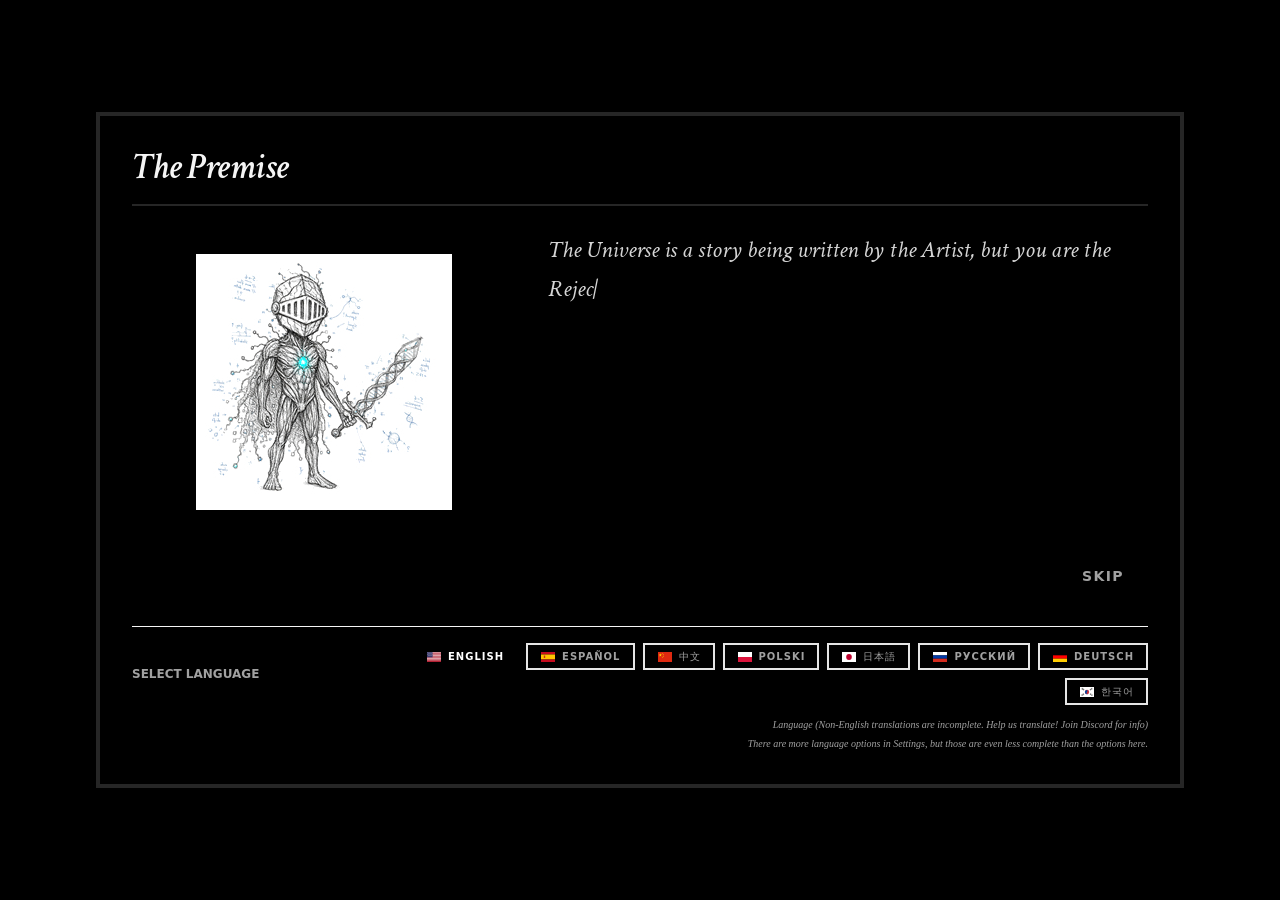
==== index.html @ 0ec8b250 "chore: deploy restored battle label helper in Pokémon bridge" ====
<!doctype html>
<html lang="en">

<head>
  <meta charset="UTF-8" />
  <link rel="icon" type="image/png" href="./favicon.png" />
  <meta name="viewport" content="width=device-width, initial-scale=1.0, maximum-scale=1.0, user-scalable=no" />
  <meta name="format-detection" content="telephone=no, date=no, address=no, email=no">
  <meta name="mobile-web-app-capable" content="yes">
  <meta name="apple-mobile-web-app-capable" content="yes">
  <meta name="apple-mobile-web-app-status-bar-style" content="black-translucent">
  <link rel="preconnect" href="https://fonts.googleapis.com">
  <link rel="preconnect" href="https://fonts.gstatic.com" crossorigin>
  <link
    href="https://fonts.googleapis.com/css2?family=Architects+Daughter&family=Crimson+Text:ital,wght@0,400;0,600;0,700;1,400;1,600;1,700&display=block"
    rel="stylesheet">
  <!-- Google tag (gtag.js) -->
  <script async src="https://www.googletagmanager.com/gtag/js?id=G-H7T7HJ1VSM"></script>
  <script>
    window.dataLayer = window.dataLayer || [];
    function gtag() { dataLayer.push(arguments); }
    gtag('js', new Date());

    gtag('config', 'G-H7T7HJ1VSM');
  </script>
  <script>
    // Temporary local asset fallback: only v6.jpg was present in the saved capture.
    // Capture image load failures, including protagonist paths retained in older saves.
    document.addEventListener('error', function (event) {
      const img = event.target;
      if (!(img instanceof HTMLImageElement)) return;
      const requested = new URL(img.src, document.baseURI);
      if (!/\/assets\/protagonist\/v\d+\.jpg$/.test(requested.pathname)) return;
      if (requested.pathname.endsWith('/v6.jpg')) return;
      img.src = './assets/protagonist/v6.jpg';
    }, true);
  </script>
  <title>Rejected Draft</title>
  <script type="module" crossorigin src="./assets/main-DksMQC7H.js?v=20261016-gallery5"></script>
  <link rel="modulepreload" crossorigin href="./assets/index-BRULzdMO.js">
  <link rel="modulepreload" crossorigin href="./assets/vendor-Bg7E4MMW.js">
  <link rel="modulepreload" crossorigin href="./assets/data-sketches-B3moo1Ps.js">
  <link rel="modulepreload" crossorigin href="./assets/locale-en-DoxHk2Y3.js">
  <link rel="modulepreload" crossorigin href="./assets/data-skill-tree-DvCthzIY.js">
  <link rel="modulepreload" crossorigin href="./assets/game-store-DKXacG7P.js">
  <link rel="stylesheet" crossorigin href="./assets/index-DFVUL5m0.css">
  <link rel="stylesheet" crossorigin href="./assets/vendor-BZV40eAE.css">
  <link rel="stylesheet" crossorigin href="./assets/main-B5VqR7XB.css">
</head>

<body>
  <div id="root"></div>
  <script>
    // Load the Gallery encounter bridge without a duplicate floating panel.
    // Surface initialization failures as accessible text.
    (async () => {

      try {
        const panel = await import('./src/pokeloop/pokemonPanel.js?v=20261016-11');
        panel.mountPokemonPanel();
      } catch (error) {
        console.error('[PokéLoop Pokémon panel] failed to load:', error);
        const detail = document.createElement('p');
        detail.textContent = '포켓몬 패널 실행 오류: ' + (error?.message || String(error));
        detail.style.cssText = 'max-width:300px;overflow-wrap:anywhere;font-size:12px;';
        detail.setAttribute('role', 'alert');
        document.body.append(detail);
      }
    })();
  </script>
</body>

</html>
---- assets/index-DFVUL5m0.css ----
@layer properties{@supports ((-webkit-hyphens:none) and (not (margin-trim:inline))) or ((-moz-orient:inline) and (not (color:rgb(from red r g b)))){*,:before,:after,::backdrop{--tw-translate-x:0;--tw-translate-y:0;--tw-translate-z:0;--tw-scale-x:1;--tw-scale-y:1;--tw-scale-z:1;--tw-rotate-x:initial;--tw-rotate-y:initial;--tw-rotate-z:initial;--tw-skew-x:initial;--tw-skew-y:initial;--tw-space-y-reverse:0;--tw-divide-y-reverse:0;--tw-border-style:solid;--tw-gradient-position:initial;--tw-gradient-from:#0000;--tw-gradient-via:#0000;--tw-gradient-to:#0000;--tw-gradient-stops:initial;--tw-gradient-via-stops:initial;--tw-gradient-from-position:0%;--tw-gradient-via-position:50%;--tw-gradient-to-position:100%;--tw-leading:initial;--tw-font-weight:initial;--tw-tracking:initial;--tw-ordinal:initial;--tw-slashed-zero:initial;--tw-numeric-figure:initial;--tw-numeric-spacing:initial;--tw-numeric-fraction:initial;--tw-shadow:0 0 #0000;--tw-shadow-color:initial;--tw-shadow-alpha:100%;--tw-inset-shadow:0 0 #0000;--tw-inset-shadow-color:initial;--tw-inset-shadow-alpha:100%;--tw-ring-color:initial;--tw-ring-shadow:0 0 #0000;--tw-inset-ring-color:initial;--tw-inset-ring-shadow:0 0 #0000;--tw-ring-inset:initial;--tw-ring-offset-width:0px;--tw-ring-offset-color:#fff;--tw-ring-offset-shadow:0 0 #0000;--tw-outline-style:solid;--tw-blur:initial;--tw-brightness:initial;--tw-contrast:initial;--tw-grayscale:initial;--tw-hue-rotate:initial;--tw-invert:initial;--tw-opacity:initial;--tw-saturate:initial;--tw-sepia:initial;--tw-drop-shadow:initial;--tw-drop-shadow-color:initial;--tw-drop-shadow-alpha:100%;--tw-drop-shadow-size:initial;--tw-backdrop-blur:initial;--tw-backdrop-brightness:initial;--tw-backdrop-contrast:initial;--tw-backdrop-grayscale:initial;--tw-backdrop-hue-rotate:initial;--tw-backdrop-invert:initial;--tw-backdrop-opacity:initial;--tw-backdrop-saturate:initial;--tw-backdrop-sepia:initial;--tw-duration:initial;--tw-ease:initial}}}@layer theme{:root,:host{--font-sans:ui-sans-serif,system-ui,sans-serif,"Apple Color Emoji","Segoe UI Emoji","Segoe UI Symbol","Noto Color Emoji";--font-serif:ui-serif,Georgia,Cambria,"Times New Roman",Times,serif;--font-mono:ui-monospace,SFMono-Regular,Menlo,Monaco,Consolas,"Liberation Mono","Courier New",monospace;--color-red-50:oklch(97.1% .013 17.38);--color-red-100:oklch(93.6% .032 17.717);--color-red-200:oklch(88.5% .062 18.334);--color-red-300:oklch(80.8% .114 19.571);--color-red-400:oklch(70.4% .191 22.216);--color-red-500:oklch(63.7% .237 25.331);--color-red-600:oklch(57.7% .245 27.325);--color-red-700:oklch(50.5% .213 27.518);--color-red-800:oklch(44.4% .177 26.899);--color-red-900:oklch(39.6% .141 25.723);--color-red-950:oklch(25.8% .092 26.042);--color-orange-50:oklch(98% .016 73.684);--color-orange-100:oklch(95.4% .038 75.164);--color-orange-200:oklch(90.1% .076 70.697);--color-orange-300:oklch(83.7% .128 66.29);--color-orange-400:oklch(75% .183 55.934);--color-orange-500:oklch(70.5% .213 47.604);--color-orange-600:oklch(64.6% .222 41.116);--color-orange-700:oklch(55.3% .195 38.402);--color-orange-800:oklch(47% .157 37.304);--color-orange-900:oklch(40.8% .123 38.172);--color-orange-950:oklch(26.6% .079 36.259);--color-amber-50:oklch(98.7% .022 95.277);--color-amber-100:oklch(96.2% .059 95.617);--color-amber-200:oklch(92.4% .12 95.746);--color-amber-300:oklch(87.9% .169 91.605);--color-amber-400:oklch(82.8% .189 84.429);--color-amber-500:oklch(76.9% .188 70.08);--color-amber-600:oklch(66.6% .179 58.318);--color-amber-700:oklch(55.5% .163 48.998);--color-amber-800:oklch(47.3% .137 46.201);--color-amber-900:oklch(41.4% .112 45.904);--color-amber-950:oklch(27.9% .077 45.635);--color-yellow-50:oklch(98.7% .026 102.212);--color-yellow-100:oklch(97.3% .071 103.193);--color-yellow-200:oklch(94.5% .129 101.54);--color-yellow-300:oklch(90.5% .182 98.111);--color-yellow-400:oklch(85.2% .199 91.936);--color-yellow-500:oklch(79.5% .184 86.047);--color-yellow-600:oklch(68.1% .162 75.834);--color-yellow-700:oklch(55.4% .135 66.442);--color-yellow-800:oklch(47.6% .114 61.907);--color-yellow-900:oklch(42.1% .095 57.708);--color-yellow-950:oklch(28.6% .066 53.813);--color-lime-100:oklch(96.7% .067 122.328);--color-lime-200:oklch(93.8% .127 124.321);--color-lime-300:oklch(89.7% .196 126.665);--color-lime-400:oklch(84.1% .238 128.85);--color-lime-600:oklch(64.8% .2 131.684);--color-lime-700:oklch(53.2% .157 131.589);--color-lime-800:oklch(45.3% .124 130.933);--color-lime-900:oklch(40.5% .101 131.063);--color-lime-950:oklch(27.4% .072 132.109);--color-green-50:oklch(98.2% .018 155.826);--color-green-100:oklch(96.2% .044 156.743);--color-green-200:oklch(92.5% .084 155.995);--color-green-300:oklch(87.1% .15 154.449);--color-green-400:oklch(79.2% .209 151.711);--color-green-500:oklch(72.3% .219 149.579);--color-green-600:oklch(62.7% .194 149.214);--color-green-700:oklch(52.7% .154 150.069);--color-green-800:oklch(44.8% .119 151.328);--color-green-900:oklch(39.3% .095 152.535);--color-green-950:oklch(26.6% .065 152.934);--color-emerald-50:oklch(97.9% .021 166.113);--color-emerald-100:oklch(95% .052 163.051);--color-emerald-200:oklch(90.5% .093 164.15);--color-emerald-300:oklch(84.5% .143 164.978);--color-emerald-400:oklch(76.5% .177 163.223);--color-emerald-500:oklch(69.6% .17 162.48);--color-emerald-600:oklch(59.6% .145 163.225);--color-emerald-700:oklch(50.8% .118 165.612);--color-emerald-800:oklch(43.2% .095 166.913);--color-emerald-900:oklch(37.8% .077 168.94);--color-emerald-950:oklch(26.2% .051 172.552);--color-teal-50:oklch(98.4% .014 180.72);--color-teal-100:oklch(95.3% .051 180.801);--color-teal-200:oklch(91% .096 180.426);--color-teal-300:oklch(85.5% .138 181.071);--color-teal-400:oklch(77.7% .152 181.912);--color-teal-500:oklch(70.4% .14 182.503);--color-teal-600:oklch(60% .118 184.704);--color-teal-700:oklch(51.1% .096 186.391);--color-teal-800:oklch(43.7% .078 188.216);--color-teal-900:oklch(38.6% .063 188.416);--color-teal-950:oklch(27.7% .046 192.524);--color-cyan-50:oklch(98.4% .019 200.873);--color-cyan-100:oklch(95.6% .045 203.388);--color-cyan-200:oklch(91.7% .08 205.041);--color-cyan-300:oklch(86.5% .127 207.078);--color-cyan-400:oklch(78.9% .154 211.53);--color-cyan-500:oklch(71.5% .143 215.221);--color-cyan-600:oklch(60.9% .126 221.723);--color-cyan-700:oklch(52% .105 223.128);--color-cyan-800:oklch(45% .085 224.283);--color-cyan-900:oklch(39.8% .07 227.392);--color-cyan-950:oklch(30.2% .056 229.695);--color-sky-50:oklch(97.7% .013 236.62);--color-sky-100:oklch(95.1% .026 236.824);--color-sky-200:oklch(90.1% .058 230.902);--color-sky-300:oklch(82.8% .111 230.318);--color-sky-400:oklch(74.6% .16 232.661);--color-sky-500:oklch(68.5% .169 237.323);--color-sky-600:oklch(58.8% .158 241.966);--color-sky-700:oklch(50% .134 242.749);--color-sky-800:oklch(44.3% .11 240.79);--color-sky-900:oklch(39.1% .09 240.876);--color-sky-950:oklch(29.3% .066 243.157);--color-blue-50:oklch(97% .014 254.604);--color-blue-100:oklch(93.2% .032 255.585);--color-blue-200:oklch(88.2% .059 254.128);--color-blue-300:oklch(80.9% .105 251.813);--color-blue-400:oklch(70.7% .165 254.624);--color-blue-500:oklch(62.3% .214 259.815);--color-blue-600:oklch(54.6% .245 262.881);--color-blue-700:oklch(48.8% .243 264.376);--color-blue-800:oklch(42.4% .199 265.638);--color-blue-900:oklch(37.9% .146 265.522);--color-blue-950:oklch(28.2% .091 267.935);--color-indigo-50:oklch(96.2% .018 272.314);--color-indigo-100:oklch(93% .034 272.788);--color-indigo-200:oklch(87% .065 274.039);--color-indigo-300:oklch(78.5% .115 274.713);--color-indigo-400:oklch(67.3% .182 276.935);--color-indigo-500:oklch(58.5% .233 277.117);--color-indigo-600:oklch(51.1% .262 276.966);--color-indigo-700:oklch(45.7% .24 277.023);--color-indigo-800:oklch(39.8% .195 277.366);--color-indigo-900:oklch(35.9% .144 278.697);--color-indigo-950:oklch(25.7% .09 281.288);--color-violet-50:oklch(96.9% .016 293.756);--color-violet-100:oklch(94.3% .029 294.588);--color-violet-200:oklch(89.4% .057 293.283);--color-violet-300:oklch(81.1% .111 293.571);--color-violet-400:oklch(70.2% .183 293.541);--color-violet-500:oklch(60.6% .25 292.717);--color-violet-600:oklch(54.1% .281 293.009);--color-violet-700:oklch(49.1% .27 292.581);--color-violet-800:oklch(43.2% .232 292.759);--color-violet-900:oklch(38% .189 293.745);--color-violet-950:oklch(28.3% .141 291.089);--color-purple-50:oklch(97.7% .014 308.299);--color-purple-100:oklch(94.6% .033 307.174);--color-purple-200:oklch(90.2% .063 306.703);--color-purple-300:oklch(82.7% .119 306.383);--color-purple-400:oklch(71.4% .203 305.504);--color-purple-500:oklch(62.7% .265 303.9);--color-purple-600:oklch(55.8% .288 302.321);--color-purple-700:oklch(49.6% .265 301.924);--color-purple-800:oklch(43.8% .218 303.724);--color-purple-900:oklch(38.1% .176 304.987);--color-purple-950:oklch(29.1% .149 302.717);--color-fuchsia-50:oklch(97.7% .017 320.058);--color-fuchsia-100:oklch(95.2% .037 318.852);--color-fuchsia-200:oklch(90.3% .076 319.62);--color-fuchsia-300:oklch(83.3% .145 321.434);--color-fuchsia-400:oklch(74% .238 322.16);--color-fuchsia-500:oklch(66.7% .295 322.15);--color-fuchsia-600:oklch(59.1% .293 322.896);--color-fuchsia-700:oklch(51.8% .253 323.949);--color-fuchsia-800:oklch(45.2% .211 324.591);--color-fuchsia-900:oklch(40.1% .17 325.612);--color-fuchsia-950:oklch(29.3% .136 325.661);--color-pink-50:oklch(97.1% .014 343.198);--color-pink-100:oklch(94.8% .028 342.258);--color-pink-300:oklch(82.3% .12 346.018);--color-pink-400:oklch(71.8% .202 349.761);--color-pink-500:oklch(65.6% .241 354.308);--color-pink-600:oklch(59.2% .249 .584);--color-pink-700:oklch(52.5% .223 3.958);--color-pink-800:oklch(45.9% .187 3.815);--color-pink-900:oklch(40.8% .153 2.432);--color-rose-50:oklch(96.9% .015 12.422);--color-rose-100:oklch(94.1% .03 12.58);--color-rose-200:oklch(89.2% .058 10.001);--color-rose-300:oklch(81% .117 11.638);--color-rose-400:oklch(71.2% .194 13.428);--color-rose-500:oklch(64.5% .246 16.439);--color-rose-600:oklch(58.6% .253 17.585);--color-rose-700:oklch(51.4% .222 16.935);--color-rose-800:oklch(45.5% .188 13.697);--color-rose-900:oklch(41% .159 10.272);--color-rose-950:oklch(27.1% .105 12.094);--color-slate-100:oklch(96.8% .007 247.896);--color-slate-200:oklch(92.9% .013 255.508);--color-slate-400:oklch(70.4% .04 256.788);--color-slate-500:oklch(55.4% .046 257.417);--color-slate-600:oklch(44.6% .043 257.281);--color-slate-700:oklch(37.2% .044 257.287);--color-slate-800:oklch(27.9% .041 260.031);--color-slate-900:oklch(20.8% .042 265.755);--color-slate-950:oklch(12.9% .042 264.695);--color-gray-100:oklch(96.7% .003 264.542);--color-gray-300:oklch(87.2% .01 258.338);--color-gray-800:oklch(27.8% .033 256.848);--color-zinc-400:oklch(70.5% .015 286.067);--color-zinc-500:oklch(55.2% .016 285.938);--color-zinc-600:oklch(44.2% .017 285.786);--color-neutral-50:oklch(98.5% 0 0);--color-neutral-100:oklch(97% 0 0);--color-neutral-200:oklch(92.2% 0 0);--color-neutral-300:oklch(87% 0 0);--color-neutral-400:oklch(70.8% 0 0);--color-neutral-500:oklch(55.6% 0 0);--color-neutral-600:oklch(43.9% 0 0);--color-neutral-700:oklch(37.1% 0 0);--color-neutral-800:oklch(26.9% 0 0);--color-neutral-900:oklch(20.5% 0 0);--color-neutral-950:oklch(14.5% 0 0);--color-stone-50:oklch(98.5% .001 106.423);--color-stone-300:oklch(86.9% .005 56.366);--color-stone-400:oklch(70.9% .01 56.259);--color-stone-500:oklch(55.3% .013 58.071);--color-stone-600:oklch(44.4% .011 73.639);--color-stone-800:oklch(26.8% .007 34.298);--color-black:#000;--color-white:#fff;--spacing:.25rem;--container-xs:20rem;--container-sm:24rem;--container-md:28rem;--container-lg:32rem;--container-xl:36rem;--container-2xl:42rem;--container-3xl:48rem;--container-4xl:56rem;--container-5xl:64rem;--container-6xl:72rem;--container-7xl:80rem;--text-xs:.75rem;--text-xs--line-height:calc(1/.75);--text-sm:.875rem;--text-sm--line-height:calc(1.25/.875);--text-base:1rem;--text-base--line-height: 1.5 ;--text-lg:1.125rem;--text-lg--line-height:calc(1.75/1.125);--text-xl:1.25rem;--text-xl--line-height:calc(1.75/1.25);--text-2xl:1.5rem;--text-2xl--line-height:calc(2/1.5);--text-3xl:1.875rem;--text-3xl--line-height: 1.2 ;--text-4xl:2.25rem;--text-4xl--line-height:calc(2.5/2.25);--text-5xl:3rem;--text-5xl--line-height:1;--text-6xl:3.75rem;--text-6xl--line-height:1;--text-7xl:4.5rem;--text-7xl--line-height:1;--text-8xl:6rem;--text-8xl--line-height:1;--font-weight-light:300;--font-weight-normal:400;--font-weight-medium:500;--font-weight-semibold:600;--font-weight-bold:700;--font-weight-extrabold:800;--font-weight-black:900;--tracking-tighter:-.05em;--tracking-tight:-.025em;--tracking-normal:0em;--tracking-wide:.025em;--tracking-wider:.05em;--tracking-widest:.1em;--leading-tight:1.25;--leading-snug:1.375;--leading-relaxed:1.625;--leading-loose:2;--radius-sm:.25rem;--radius-md:.375rem;--radius-lg:.5rem;--radius-xl:.75rem;--radius-2xl:1rem;--drop-shadow-sm:0 1px 2px #00000026;--ease-out:cubic-bezier(0,0,.2,1);--ease-in-out:cubic-bezier(.4,0,.2,1);--animate-ping:ping 1s cubic-bezier(0,0,.2,1)infinite;--animate-pulse:pulse 2s cubic-bezier(.4,0,.6,1)infinite;--animate-bounce:bounce 1s infinite;--blur-sm:8px;--blur-md:12px;--blur-xl:24px;--default-transition-duration:.15s;--default-transition-timing-function:cubic-bezier(.4,0,.2,1);--default-font-family:var(--font-sans);--default-mono-font-family:var(--font-mono)}}@layer base{*,:after,:before,::backdrop{box-sizing:border-box;border:0 solid;margin:0;padding:0}::file-selector-button{box-sizing:border-box;border:0 solid;margin:0;padding:0}html,:host{-webkit-text-size-adjust:100%;-moz-tab-size:4;-o-tab-size:4;tab-size:4;line-height:1.5;font-family:var(--default-font-family,ui-sans-serif,system-ui,sans-serif,"Apple Color Emoji","Segoe UI Emoji","Segoe UI Symbol","Noto Color Emoji");font-feature-settings:var(--default-font-feature-settings,normal);font-variation-settings:var(--default-font-variation-settings,normal);-webkit-tap-highlight-color:transparent}hr{height:0;color:inherit;border-top-width:1px}abbr:where([title]){-webkit-text-decoration:underline dotted;text-decoration:underline dotted}h1,h2,h3,h4,h5,h6{font-size:inherit;font-weight:inherit}a{color:inherit;-webkit-text-decoration:inherit;text-decoration:inherit}b,strong{font-weight:bolder}code,kbd,samp,pre{font-family:var(--default-mono-font-family,ui-monospace,SFMono-Regular,Menlo,Monaco,Consolas,"Liberation Mono","Courier New",monospace);font-feature-settings:var(--default-mono-font-feature-settings,normal);font-variation-settings:var(--default-mono-font-variation-settings,normal);font-size:1em}small{font-size:80%}sub,sup{vertical-align:baseline;font-size:75%;line-height:0;position:relative}sub{bottom:-.25em}sup{top:-.5em}table{text-indent:0;border-color:inherit;border-collapse:collapse}:-moz-focusring{outline:auto}progress{vertical-align:baseline}summary{display:list-item}ol,ul,menu{list-style:none}img,svg,video,canvas,audio,iframe,embed,object{vertical-align:middle;display:block}img,video{max-width:100%;height:auto}button,input,select,optgroup,textarea{font:inherit;font-feature-settings:inherit;font-variation-settings:inherit;letter-spacing:inherit;color:inherit;opacity:1;background-color:#0000;border-radius:0}::file-selector-button{font:inherit;font-feature-settings:inherit;font-variation-settings:inherit;letter-spacing:inherit;color:inherit;opacity:1;background-color:#0000;border-radius:0}:where(select:is([multiple],[size])) optgroup{font-weight:bolder}:where(select:is([multiple],[size])) optgroup option{padding-inline-start:20px}::file-selector-button{margin-inline-end:4px}::-moz-placeholder{opacity:1}::placeholder{opacity:1}@supports (not (-webkit-appearance:-apple-pay-button)) or (contain-intrinsic-size:1px){::-moz-placeholder{color:currentColor}::placeholder{color:currentColor}@supports (color:color-mix(in lab,red,red)){::-moz-placeholder{color:color-mix(in oklab,currentcolor 50%,transparent)}::placeholder{color:color-mix(in oklab,currentcolor 50%,transparent)}}}textarea{resize:vertical}::-webkit-search-decoration{-webkit-appearance:none}::-webkit-date-and-time-value{min-height:1lh;text-align:inherit}::-webkit-datetime-edit{display:inline-flex}::-webkit-datetime-edit-fields-wrapper{padding:0}::-webkit-datetime-edit{padding-block:0}::-webkit-datetime-edit-year-field{padding-block:0}::-webkit-datetime-edit-month-field{padding-block:0}::-webkit-datetime-edit-day-field{padding-block:0}::-webkit-datetime-edit-hour-field{padding-block:0}::-webkit-datetime-edit-minute-field{padding-block:0}::-webkit-datetime-edit-second-field{padding-block:0}::-webkit-datetime-edit-millisecond-field{padding-block:0}::-webkit-datetime-edit-meridiem-field{padding-block:0}::-webkit-calendar-picker-indicator{line-height:1}:-moz-ui-invalid{box-shadow:none}button,input:where([type=button],[type=reset],[type=submit]){-webkit-appearance:button;-moz-appearance:button;appearance:button}::file-selector-button{-webkit-appearance:button;-moz-appearance:button;appearance:button}::-webkit-inner-spin-button{height:auto}::-webkit-outer-spin-button{height:auto}[hidden]:where(:not([hidden=until-found])){display:none!important}}@layer components;@layer utilities{.pointer-events-auto{pointer-events:auto}.pointer-events-none{pointer-events:none}.collapse{visibility:collapse}.invisible{visibility:hidden}.visible{visibility:visible}.sr-only{clip-path:inset(50%);white-space:nowrap;border-width:0;width:1px;height:1px;margin:-1px;padding:0;position:absolute;overflow:hidden}.\!absolute{position:absolute!important}.absolute{position:absolute}.fixed{position:fixed}.relative{position:relative}.static{position:static}.sticky{position:sticky}.-inset-1{inset:calc(var(--spacing)*-1)}.inset-0{inset:calc(var(--spacing)*0)}.inset-2{inset:calc(var(--spacing)*2)}.inset-\[3px\]{inset:3px}.inset-\[7px\]{inset:7px}.inset-\[8\%\]{inset:8%}.inset-x-0{inset-inline:calc(var(--spacing)*0)}.inset-x-\[9\%\]{inset-inline:9%}.inset-y-0{inset-block:calc(var(--spacing)*0)}.\!top-2{top:calc(var(--spacing)*2)!important}.-top-1{top:calc(var(--spacing)*-1)}.-top-2{top:calc(var(--spacing)*-2)}.-top-3{top:calc(var(--spacing)*-3)}.-top-4{top:calc(var(--spacing)*-4)}.-top-5{top:calc(var(--spacing)*-5)}.-top-20{top:calc(var(--spacing)*-20)}.-top-\[10px\]{top:-10px}.top-0{top:calc(var(--spacing)*0)}.top-1{top:calc(var(--spacing)*1)}.top-1\.5{top:calc(var(--spacing)*1.5)}.top-1\/2{top:50%}.top-2{top:calc(var(--spacing)*2)}.top-3{top:calc(var(--spacing)*3)}.top-4{top:calc(var(--spacing)*4)}.top-8{top:calc(var(--spacing)*8)}.top-16{top:calc(var(--spacing)*16)}.top-20{top:calc(var(--spacing)*20)}.top-24{top:calc(var(--spacing)*24)}.top-\[-1px\]{top:-1px}.top-\[-4px\]{top:-4px}.top-\[4\%\]{top:4%}.top-\[17\%\]{top:17%}.top-\[20\%\]{top:20%}.top-\[30\%\]{top:30%}.top-\[57\%\]{top:57%}.top-full{top:100%}.\!right-2{right:calc(var(--spacing)*2)!important}.-right-0\.5{right:calc(var(--spacing)*-.5)}.-right-1{right:calc(var(--spacing)*-1)}.-right-2{right:calc(var(--spacing)*-2)}.-right-4{right:calc(var(--spacing)*-4)}.-right-5{right:calc(var(--spacing)*-5)}.-right-12{right:calc(var(--spacing)*-12)}.right-0{right:calc(var(--spacing)*0)}.right-1{right:calc(var(--spacing)*1)}.right-1\.5{right:calc(var(--spacing)*1.5)}.right-2{right:calc(var(--spacing)*2)}.right-3{right:calc(var(--spacing)*3)}.right-4{right:calc(var(--spacing)*4)}.right-5{right:calc(var(--spacing)*5)}.right-\[5\%\]{right:5%}.right-\[16\%\]{right:16%}.right-\[27\%\]{right:27%}.right-\[260px\]{right:260px}.-bottom-0\.5{bottom:calc(var(--spacing)*-.5)}.-bottom-5{bottom:calc(var(--spacing)*-5)}.bottom-0{bottom:calc(var(--spacing)*0)}.bottom-1{bottom:calc(var(--spacing)*1)}.bottom-4{bottom:calc(var(--spacing)*4)}.bottom-12{bottom:calc(var(--spacing)*12)}.bottom-\[-4px\]{bottom:-4px}.bottom-\[21\%\]{bottom:21%}.-left-4{left:calc(var(--spacing)*-4)}.-left-5{left:calc(var(--spacing)*-5)}.-left-24{left:calc(var(--spacing)*-24)}.-left-\[16\%\]{left:-16%}.left-0{left:calc(var(--spacing)*0)}.left-1{left:calc(var(--spacing)*1)}.left-1\.5{left:calc(var(--spacing)*1.5)}.left-1\/2{left:50%}.left-2{left:calc(var(--spacing)*2)}.left-3{left:calc(var(--spacing)*3)}.left-6{left:calc(var(--spacing)*6)}.left-\[5\%\]{left:5%}.left-\[18\%\]{left:18%}.left-\[31\%\]{left:31%}.isolate{isolation:isolate}.-z-10{z-index:-10}.z-0{z-index:0}.z-10{z-index:10}.z-20{z-index:20}.z-30{z-index:30}.z-40{z-index:40}.z-50{z-index:50}.z-\[60\]{z-index:60}.z-\[70\]{z-index:70}.z-\[80\]{z-index:80}.z-\[90\]{z-index:90}.z-\[100\]{z-index:100}.z-\[110\]{z-index:110}.z-\[120\]{z-index:120}.z-\[300\]{z-index:300}.z-\[1000\]{z-index:1000}.z-\[1001\]{z-index:1001}.z-\[1010\]{z-index:1010}.z-\[1100\]{z-index:1100}.z-\[1400\]{z-index:1400}.z-\[10000\]{z-index:10000}.z-\[99999\]{z-index:99999}.z-\[100000\]{z-index:100000}.z-\[130000\]{z-index:130000}.z-\[200000\]{z-index:200000}.z-\[999999\]{z-index:999999}.z-\[1000000\]{z-index:1000000}.z-\[1000100\]{z-index:1000100}.order-1{order:1}.order-2{order:2}.order-3{order:3}.col-span-2{grid-column:span 2/span 2}.col-span-4{grid-column:span 4/span 4}.col-start-1{grid-column-start:1}.col-start-2{grid-column-start:2}.col-start-3{grid-column-start:3}.row-span-2{grid-row:span 2/span 2}.row-start-1{grid-row-start:1}.row-start-2{grid-row-start:2}.row-end-3{grid-row-end:3}.container{width:100%}@media(min-width:40rem){.container{max-width:40rem}}@media(min-width:48rem){.container{max-width:48rem}}@media(min-width:64rem){.container{max-width:64rem}}@media(min-width:80rem){.container{max-width:80rem}}@media(min-width:96rem){.container{max-width:96rem}}.m-4{margin:calc(var(--spacing)*4)}.-mx-0\.5{margin-inline:calc(var(--spacing)*-.5)}.-mx-5{margin-inline:calc(var(--spacing)*-5)}.mx-0\.5{margin-inline:calc(var(--spacing)*.5)}.mx-1{margin-inline:calc(var(--spacing)*1)}.mx-4{margin-inline:calc(var(--spacing)*4)}.mx-8{margin-inline:calc(var(--spacing)*8)}.mx-auto{margin-inline:auto}.my-1{margin-block:calc(var(--spacing)*1)}.my-2{margin-block:calc(var(--spacing)*2)}.my-3{margin-block:calc(var(--spacing)*3)}.my-4{margin-block:calc(var(--spacing)*4)}.-mt-1\.5{margin-top:calc(var(--spacing)*-1.5)}.mt-0{margin-top:calc(var(--spacing)*0)}.mt-0\.5{margin-top:calc(var(--spacing)*.5)}.mt-1{margin-top:calc(var(--spacing)*1)}.mt-1\.5{margin-top:calc(var(--spacing)*1.5)}.mt-2{margin-top:calc(var(--spacing)*2)}.mt-3{margin-top:calc(var(--spacing)*3)}.mt-4{margin-top:calc(var(--spacing)*4)}.mt-5{margin-top:calc(var(--spacing)*5)}.mt-6{margin-top:calc(var(--spacing)*6)}.mt-8{margin-top:calc(var(--spacing)*8)}.mt-10{margin-top:calc(var(--spacing)*10)}.mt-\[0\.55em\]{margin-top:.55em}.mt-auto{margin-top:auto}.-mr-2{margin-right:calc(var(--spacing)*-2)}.mr-1{margin-right:calc(var(--spacing)*1)}.mr-1\.5{margin-right:calc(var(--spacing)*1.5)}.mr-2{margin-right:calc(var(--spacing)*2)}.-mb-0\.5{margin-bottom:calc(var(--spacing)*-.5)}.-mb-\[3px\]{margin-bottom:-3px}.mb-0\.5{margin-bottom:calc(var(--spacing)*.5)}.mb-1{margin-bottom:calc(var(--spacing)*1)}.mb-1\.5{margin-bottom:calc(var(--spacing)*1.5)}.mb-1\.25{margin-bottom:calc(var(--spacing)*1.25)}.mb-2{margin-bottom:calc(var(--spacing)*2)}.mb-3{margin-bottom:calc(var(--spacing)*3)}.mb-4{margin-bottom:calc(var(--spacing)*4)}.mb-5{margin-bottom:calc(var(--spacing)*5)}.mb-6{margin-bottom:calc(var(--spacing)*6)}.mb-7{margin-bottom:calc(var(--spacing)*7)}.mb-8{margin-bottom:calc(var(--spacing)*8)}.mb-10{margin-bottom:calc(var(--spacing)*10)}.mb-12{margin-bottom:calc(var(--spacing)*12)}.mb-28{margin-bottom:calc(var(--spacing)*28)}.mb-\[3px\]{margin-bottom:3px}.ml-0\.5{margin-left:calc(var(--spacing)*.5)}.ml-1{margin-left:calc(var(--spacing)*1)}.ml-2{margin-left:calc(var(--spacing)*2)}.ml-3{margin-left:calc(var(--spacing)*3)}.ml-auto{margin-left:auto}.line-clamp-1{-webkit-line-clamp:1;-webkit-box-orient:vertical;display:-webkit-box;overflow:hidden}.line-clamp-2{-webkit-line-clamp:2;-webkit-box-orient:vertical;display:-webkit-box;overflow:hidden}.\!block{display:block!important}.block{display:block}.contents{display:contents}.flex{display:flex}.grid{display:grid}.hidden{display:none}.inline{display:inline}.inline-block{display:inline-block}.inline-flex{display:inline-flex}.table{display:table}.aspect-square{aspect-ratio:1}.h-0{height:calc(var(--spacing)*0)}.h-0\.5{height:calc(var(--spacing)*.5)}.h-1{height:calc(var(--spacing)*1)}.h-1\.5{height:calc(var(--spacing)*1.5)}.h-2{height:calc(var(--spacing)*2)}.h-2\.5{height:calc(var(--spacing)*2.5)}.h-3{height:calc(var(--spacing)*3)}.h-3\.5{height:calc(var(--spacing)*3.5)}.h-4{height:calc(var(--spacing)*4)}.h-5{height:calc(var(--spacing)*5)}.h-6{height:calc(var(--spacing)*6)}.h-7{height:calc(var(--spacing)*7)}.h-8{height:calc(var(--spacing)*8)}.h-9{height:calc(var(--spacing)*9)}.h-10{height:calc(var(--spacing)*10)}.h-11{height:calc(var(--spacing)*11)}.h-12{height:calc(var(--spacing)*12)}.h-14{height:calc(var(--spacing)*14)}.h-16{height:calc(var(--spacing)*16)}.h-20{height:calc(var(--spacing)*20)}.h-24{height:calc(var(--spacing)*24)}.h-32{height:calc(var(--spacing)*32)}.h-36{height:calc(var(--spacing)*36)}.h-40{height:calc(var(--spacing)*40)}.h-44{height:calc(var(--spacing)*44)}.h-48{height:calc(var(--spacing)*48)}.h-\[12px\]{height:12px}.h-\[14px\]{height:14px}.h-\[16px\]{height:16px}.h-\[24px\]{height:24px}.h-\[26px\]{height:26px}.h-\[28px\]{height:28px}.h-\[41px\]{height:41px}.h-\[42\%\]{height:42%}.h-\[52px\]{height:52px}.h-\[52vh\]{height:52vh}.h-\[58\%\]{height:58%}.h-\[80px\]{height:80px}.h-\[90dvh\]{height:90dvh}.h-\[90vh\]{height:90vh}.h-\[100px\]{height:100px}.h-\[125px\]{height:125px}.h-\[400px\]{height:400px}.h-\[min\(92vh\,900px\)\]{height:min(92vh,900px)}.h-auto{height:auto}.h-full{height:100%}.h-px{height:1px}.h-screen{height:100vh}.max-h-60{max-height:calc(var(--spacing)*60)}.max-h-72{max-height:calc(var(--spacing)*72)}.max-h-\[20vh\]{max-height:20vh}.max-h-\[32dvh\]{max-height:32dvh}.max-h-\[40vh\]{max-height:40vh}.max-h-\[55vh\]{max-height:55vh}.max-h-\[75vh\]{max-height:75vh}.max-h-\[85dvh\]{max-height:85dvh}.max-h-\[90vh\]{max-height:90vh}.max-h-\[92vh\]{max-height:92vh}.max-h-\[95dvh\]{max-height:95dvh}.max-h-\[95vh\]{max-height:95vh}.max-h-\[96dvh\]{max-height:96dvh}.max-h-\[570px\]{max-height:570px}.max-h-\[760px\]{max-height:760px}.max-h-\[900px\]{max-height:900px}.max-h-\[calc\(100dvh-2rem\)\]{max-height:calc(100dvh - 2rem)}.max-h-\[calc\(100dvh-16px\)\]{max-height:calc(100dvh - 16px)}.max-h-\[calc\(100vh-2rem\)\]{max-height:calc(100vh - 2rem)}.min-h-0{min-height:calc(var(--spacing)*0)}.min-h-4{min-height:calc(var(--spacing)*4)}.min-h-5{min-height:calc(var(--spacing)*5)}.min-h-7{min-height:calc(var(--spacing)*7)}.min-h-8{min-height:calc(var(--spacing)*8)}.min-h-12{min-height:calc(var(--spacing)*12)}.min-h-14{min-height:calc(var(--spacing)*14)}.min-h-24{min-height:calc(var(--spacing)*24)}.min-h-32{min-height:calc(var(--spacing)*32)}.min-h-48{min-height:calc(var(--spacing)*48)}.min-h-\[2\.5em\]{min-height:2.5em}.min-h-\[2rem\]{min-height:2rem}.min-h-\[14rem\]{min-height:14rem}.min-h-\[20px\]{min-height:20px}.min-h-\[30px\]{min-height:30px}.min-h-\[80px\]{min-height:80px}.min-h-\[120px\]{min-height:120px}.min-h-\[128px\]{min-height:128px}.min-h-full{min-height:100%}.min-h-screen{min-height:100vh}.w-0{width:calc(var(--spacing)*0)}.w-0\.5{width:calc(var(--spacing)*.5)}.w-1{width:calc(var(--spacing)*1)}.w-1\.5{width:calc(var(--spacing)*1.5)}.w-1\/2{width:50%}.w-2{width:calc(var(--spacing)*2)}.w-2\.5{width:calc(var(--spacing)*2.5)}.w-2\/3{width:66.6667%}.w-3{width:calc(var(--spacing)*3)}.w-3\.5{width:calc(var(--spacing)*3.5)}.w-4{width:calc(var(--spacing)*4)}.w-5{width:calc(var(--spacing)*5)}.w-6{width:calc(var(--spacing)*6)}.w-7{width:calc(var(--spacing)*7)}.w-8{width:calc(var(--spacing)*8)}.w-9{width:calc(var(--spacing)*9)}.w-10{width:calc(var(--spacing)*10)}.w-11{width:calc(var(--spacing)*11)}.w-12{width:calc(var(--spacing)*12)}.w-14{width:calc(var(--spacing)*14)}.w-16{width:calc(var(--spacing)*16)}.w-20{width:calc(var(--spacing)*20)}.w-24{width:calc(var(--spacing)*24)}.w-28{width:calc(var(--spacing)*28)}.w-32{width:calc(var(--spacing)*32)}.w-36{width:calc(var(--spacing)*36)}.w-40{width:calc(var(--spacing)*40)}.w-44{width:calc(var(--spacing)*44)}.w-48{width:calc(var(--spacing)*48)}.w-56{width:calc(var(--spacing)*56)}.w-72{width:calc(var(--spacing)*72)}.w-80{width:calc(var(--spacing)*80)}.w-\[1px\]{width:1px}.w-\[9\.1rem\]{width:9.1rem}.w-\[11\.7rem\]{width:11.7rem}.w-\[17rem\]{width:17rem}.w-\[41px\]{width:41px}.w-\[58vw\]{width:58vw}.w-\[62\%\]{width:62%}.w-\[80px\]{width:80px}.w-\[100px\]{width:100px}.w-\[110px\]{width:110px}.w-\[120px\]{width:120px}.w-\[132\%\]{width:132%}.w-\[200px\]{width:200px}.w-\[210px\]{width:210px}.w-\[240px\]{width:240px}.w-\[320px\]{width:320px}.w-\[340px\]{width:340px}.w-\[min\(68vw\,50vh\)\]{width:min(68vw,50vh)}.w-\[min\(92vw\,36rem\)\]{width:min(92vw,36rem)}.w-fit{width:-moz-fit-content;width:fit-content}.w-full{width:100%}.w-px{width:1px}.max-w-2xl{max-width:var(--container-2xl)}.max-w-3xl{max-width:var(--container-3xl)}.max-w-4xl{max-width:var(--container-4xl)}.max-w-5xl{max-width:var(--container-5xl)}.max-w-6xl{max-width:var(--container-6xl)}.max-w-7xl{max-width:var(--container-7xl)}.max-w-20{max-width:calc(var(--spacing)*20)}.max-w-\[11rem\]{max-width:11rem}.max-w-\[38\%\]{max-width:38%}.max-w-\[50px\]{max-width:50px}.max-w-\[54dvh\]{max-width:54dvh}.max-w-\[65\%\]{max-width:65%}.max-w-\[90\%\]{max-width:90%}.max-w-\[90vw\]{max-width:90vw}.max-w-\[92px\]{max-width:92px}.max-w-\[92vw\]{max-width:92vw}.max-w-\[180px\]{max-width:180px}.max-w-\[183px\]{max-width:183px}.max-w-\[200px\]{max-width:200px}.max-w-\[240px\]{max-width:240px}.max-w-\[280px\]{max-width:280px}.max-w-\[620px\]{max-width:620px}.max-w-\[1440px\]{max-width:1440px}.max-w-\[1500px\]{max-width:1500px}.max-w-\[1600px\]{max-width:1600px}.max-w-\[calc\(100vw-2rem\)\]{max-width:calc(100vw - 2rem)}.max-w-full{max-width:100%}.max-w-lg{max-width:var(--container-lg)}.max-w-md{max-width:var(--container-md)}.max-w-sm{max-width:var(--container-sm)}.max-w-xl{max-width:var(--container-xl)}.min-w-0{min-width:calc(var(--spacing)*0)}.min-w-6{min-width:calc(var(--spacing)*6)}.min-w-9{min-width:calc(var(--spacing)*9)}.min-w-10{min-width:calc(var(--spacing)*10)}.min-w-20{min-width:calc(var(--spacing)*20)}.min-w-\[3\.5rem\]{min-width:3.5rem}.min-w-\[10rem\]{min-width:10rem}.min-w-\[30px\]{min-width:30px}.min-w-\[36px\]{min-width:36px}.min-w-\[60px\]{min-width:60px}.min-w-\[70px\]{min-width:70px}.min-w-\[80px\]{min-width:80px}.min-w-\[120px\]{min-width:120px}.min-w-\[140px\]{min-width:140px}.min-w-\[160px\]{min-width:160px}.min-w-\[170px\]{min-width:170px}.min-w-\[180px\]{min-width:180px}.min-w-\[200px\]{min-width:200px}.min-w-\[480px\]{min-width:480px}.min-w-\[600px\]{min-width:600px}.min-w-max{min-width:-moz-max-content;min-width:max-content}.flex-1,.flex-\[1\]{flex:1}.flex-\[2\]{flex:2}.flex-\[3\]{flex:3}.flex-shrink-0,.shrink-0{flex-shrink:0}.flex-grow,.grow{flex-grow:1}.basis-0{flex-basis:calc(var(--spacing)*0)}.table-fixed{table-layout:fixed}.border-collapse{border-collapse:collapse}.origin-center{transform-origin:50%}.origin-left{transform-origin:0}.origin-right{transform-origin:100%}.-translate-x-1\/2{--tw-translate-x: -50% ;translate:var(--tw-translate-x)var(--tw-translate-y)}.-translate-x-full{--tw-translate-x:-100%;translate:var(--tw-translate-x)var(--tw-translate-y)}.translate-x-0{--tw-translate-x:calc(var(--spacing)*0);translate:var(--tw-translate-x)var(--tw-translate-y)}.translate-x-4{--tw-translate-x:calc(var(--spacing)*4);translate:var(--tw-translate-x)var(--tw-translate-y)}.translate-x-full{--tw-translate-x:100%;translate:var(--tw-translate-x)var(--tw-translate-y)}.-translate-y-1{--tw-translate-y:calc(var(--spacing)*-1);translate:var(--tw-translate-x)var(--tw-translate-y)}.-translate-y-1\/2{--tw-translate-y: -50% ;translate:var(--tw-translate-x)var(--tw-translate-y)}.-translate-y-4{--tw-translate-y:calc(var(--spacing)*-4);translate:var(--tw-translate-x)var(--tw-translate-y)}.translate-y-0{--tw-translate-y:calc(var(--spacing)*0);translate:var(--tw-translate-x)var(--tw-translate-y)}.translate-y-2{--tw-translate-y:calc(var(--spacing)*2);translate:var(--tw-translate-x)var(--tw-translate-y)}.translate-y-4{--tw-translate-y:calc(var(--spacing)*4);translate:var(--tw-translate-x)var(--tw-translate-y)}.translate-y-\[1px\]{--tw-translate-y:1px;translate:var(--tw-translate-x)var(--tw-translate-y)}.scale-90{--tw-scale-x:90%;--tw-scale-y:90%;--tw-scale-z:90%;scale:var(--tw-scale-x)var(--tw-scale-y)}.scale-95{--tw-scale-x:95%;--tw-scale-y:95%;--tw-scale-z:95%;scale:var(--tw-scale-x)var(--tw-scale-y)}.scale-100{--tw-scale-x:100%;--tw-scale-y:100%;--tw-scale-z:100%;scale:var(--tw-scale-x)var(--tw-scale-y)}.scale-105{--tw-scale-x:105%;--tw-scale-y:105%;--tw-scale-z:105%;scale:var(--tw-scale-x)var(--tw-scale-y)}.scale-110{--tw-scale-x:110%;--tw-scale-y:110%;--tw-scale-z:110%;scale:var(--tw-scale-x)var(--tw-scale-y)}.scale-125{--tw-scale-x:125%;--tw-scale-y:125%;--tw-scale-z:125%;scale:var(--tw-scale-x)var(--tw-scale-y)}.scale-\[0\.85\]{scale:.85}.scale-\[0\.98\]{scale:.98}.scale-\[1\.02\]{scale:1.02}.-rotate-12{rotate:-12deg}.-rotate-\[11deg\]{rotate:-11deg}.rotate-45{rotate:45deg}.rotate-90{rotate:90deg}.rotate-180{rotate:180deg}.rotate-\[-90deg\]{rotate:-90deg}.rotate-\[90deg\]{rotate:90deg}.rotate-y-180{--tw-rotate-y:rotateY(180deg);transform:var(--tw-rotate-x,)var(--tw-rotate-y,)var(--tw-rotate-z,)var(--tw-skew-x,)var(--tw-skew-y,)}.transform{transform:var(--tw-rotate-x,)var(--tw-rotate-y,)var(--tw-rotate-z,)var(--tw-skew-x,)var(--tw-skew-y,)}.animate-bounce{animation:var(--animate-bounce)}.animate-evaporate-scroll{animation:10s linear forwards evaporate-scroll}.animate-ping{animation:var(--animate-ping)}.animate-pulse{animation:var(--animate-pulse)}.cursor-crosshair{cursor:crosshair}.cursor-default{cursor:default}.cursor-help{cursor:help}.cursor-not-allowed{cursor:not-allowed}.cursor-pointer{cursor:pointer}.cursor-text{cursor:text}.touch-manipulation{touch-action:manipulation}.touch-none{touch-action:none}.resize{resize:both}.resize-y{resize:vertical}.list-disc{list-style-type:disc}.\[appearance\:textfield\]{-webkit-appearance:textfield;-moz-appearance:textfield;appearance:textfield}.appearance-none{-webkit-appearance:none;-moz-appearance:none;appearance:none}.grid-cols-1{grid-template-columns:repeat(1,minmax(0,1fr))}.grid-cols-2{grid-template-columns:repeat(2,minmax(0,1fr))}.grid-cols-3{grid-template-columns:repeat(3,minmax(0,1fr))}.grid-cols-4{grid-template-columns:repeat(4,minmax(0,1fr))}.grid-cols-5{grid-template-columns:repeat(5,minmax(0,1fr))}.grid-cols-\[0\.65rem_1fr\]{grid-template-columns:.65rem 1fr}.grid-cols-\[1fr_auto\]{grid-template-columns:1fr auto}.grid-cols-\[1fr_auto_1fr\]{grid-template-columns:1fr auto 1fr}.grid-cols-\[1fr_auto_min-content\]{grid-template-columns:1fr auto min-content}.grid-cols-\[3\.5rem_4rem_minmax\(0\,1fr\)\]{grid-template-columns:3.5rem 4rem minmax(0,1fr)}.grid-cols-\[90px_1fr\]{grid-template-columns:90px 1fr}.grid-cols-\[100px_1fr\]{grid-template-columns:100px 1fr}.grid-cols-\[120px_1fr\]{grid-template-columns:120px 1fr}.grid-cols-\[minmax\(0\,1\.8fr\)_repeat\(4\,minmax\(0\,1fr\)\)\]{grid-template-columns:minmax(0,1.8fr) repeat(4,minmax(0,1fr))}.grid-cols-\[minmax\(0\,1fr\)_minmax\(0\,1fr\)_minmax\(0\,1\.2fr\)\]{grid-template-columns:minmax(0,1fr) minmax(0,1fr) minmax(0,1.2fr)}.grid-cols-\[repeat\(auto-fill\,minmax\(6\.75rem\,1fr\)\)\]{grid-template-columns:repeat(auto-fill,minmax(6.75rem,1fr))}.grid-cols-\[repeat\(auto-fill\,minmax\(220px\,1fr\)\)\]{grid-template-columns:repeat(auto-fill,minmax(220px,1fr))}.grid-rows-2{grid-template-rows:repeat(2,minmax(0,1fr))}.grid-rows-\[minmax\(10rem\,34vh\)_minmax\(0\,1fr\)\]{grid-template-rows:minmax(10rem,34vh) minmax(0,1fr)}.flex-col{flex-direction:column}.flex-col-reverse{flex-direction:column-reverse}.flex-row{flex-direction:row}.flex-wrap{flex-wrap:wrap}.content-start{align-content:flex-start}.items-baseline{align-items:baseline}.items-center{align-items:center}.items-end{align-items:flex-end}.items-start{align-items:flex-start}.items-stretch{align-items:stretch}.justify-between{justify-content:space-between}.justify-center{justify-content:center}.justify-end{justify-content:flex-end}.justify-start{justify-content:flex-start}.justify-items-center{justify-items:center}.\!gap-0{gap:calc(var(--spacing)*0)!important}.gap-0\.5{gap:calc(var(--spacing)*.5)}.gap-1{gap:calc(var(--spacing)*1)}.gap-1\.5{gap:calc(var(--spacing)*1.5)}.gap-2{gap:calc(var(--spacing)*2)}.gap-2\.5{gap:calc(var(--spacing)*2.5)}.gap-3{gap:calc(var(--spacing)*3)}.gap-4{gap:calc(var(--spacing)*4)}.gap-5{gap:calc(var(--spacing)*5)}.gap-6{gap:calc(var(--spacing)*6)}.gap-10{gap:calc(var(--spacing)*10)}:where(.space-y-0\.5>:not(:last-child)){--tw-space-y-reverse:0;margin-block-start:calc(calc(var(--spacing)*.5)*var(--tw-space-y-reverse));margin-block-end:calc(calc(var(--spacing)*.5)*calc(1 - var(--tw-space-y-reverse)))}:where(.space-y-1>:not(:last-child)){--tw-space-y-reverse:0;margin-block-start:calc(calc(var(--spacing)*1)*var(--tw-space-y-reverse));margin-block-end:calc(calc(var(--spacing)*1)*calc(1 - var(--tw-space-y-reverse)))}:where(.space-y-1\.5>:not(:last-child)){--tw-space-y-reverse:0;margin-block-start:calc(calc(var(--spacing)*1.5)*var(--tw-space-y-reverse));margin-block-end:calc(calc(var(--spacing)*1.5)*calc(1 - var(--tw-space-y-reverse)))}:where(.space-y-2>:not(:last-child)){--tw-space-y-reverse:0;margin-block-start:calc(calc(var(--spacing)*2)*var(--tw-space-y-reverse));margin-block-end:calc(calc(var(--spacing)*2)*calc(1 - var(--tw-space-y-reverse)))}:where(.space-y-2\.5>:not(:last-child)){--tw-space-y-reverse:0;margin-block-start:calc(calc(var(--spacing)*2.5)*var(--tw-space-y-reverse));margin-block-end:calc(calc(var(--spacing)*2.5)*calc(1 - var(--tw-space-y-reverse)))}:where(.space-y-3>:not(:last-child)){--tw-space-y-reverse:0;margin-block-start:calc(calc(var(--spacing)*3)*var(--tw-space-y-reverse));margin-block-end:calc(calc(var(--spacing)*3)*calc(1 - var(--tw-space-y-reverse)))}:where(.space-y-4>:not(:last-child)){--tw-space-y-reverse:0;margin-block-start:calc(calc(var(--spacing)*4)*var(--tw-space-y-reverse));margin-block-end:calc(calc(var(--spacing)*4)*calc(1 - var(--tw-space-y-reverse)))}:where(.space-y-5>:not(:last-child)){--tw-space-y-reverse:0;margin-block-start:calc(calc(var(--spacing)*5)*var(--tw-space-y-reverse));margin-block-end:calc(calc(var(--spacing)*5)*calc(1 - var(--tw-space-y-reverse)))}:where(.space-y-6>:not(:last-child)){--tw-space-y-reverse:0;margin-block-start:calc(calc(var(--spacing)*6)*var(--tw-space-y-reverse));margin-block-end:calc(calc(var(--spacing)*6)*calc(1 - var(--tw-space-y-reverse)))}:where(.space-y-8>:not(:last-child)){--tw-space-y-reverse:0;margin-block-start:calc(calc(var(--spacing)*8)*var(--tw-space-y-reverse));margin-block-end:calc(calc(var(--spacing)*8)*calc(1 - var(--tw-space-y-reverse)))}:where(.space-y-16>:not(:last-child)){--tw-space-y-reverse:0;margin-block-start:calc(calc(var(--spacing)*16)*var(--tw-space-y-reverse));margin-block-end:calc(calc(var(--spacing)*16)*calc(1 - var(--tw-space-y-reverse)))}:where(.space-y-32>:not(:last-child)){--tw-space-y-reverse:0;margin-block-start:calc(calc(var(--spacing)*32)*var(--tw-space-y-reverse));margin-block-end:calc(calc(var(--spacing)*32)*calc(1 - var(--tw-space-y-reverse)))}:where(.space-y-px>:not(:last-child)){--tw-space-y-reverse:0;margin-block-start:calc(1px*var(--tw-space-y-reverse));margin-block-end:calc(1px*calc(1 - var(--tw-space-y-reverse)))}.gap-x-1{-moz-column-gap:calc(var(--spacing)*1);column-gap:calc(var(--spacing)*1)}.gap-x-1\.5{-moz-column-gap:calc(var(--spacing)*1.5);column-gap:calc(var(--spacing)*1.5)}.gap-x-2{-moz-column-gap:calc(var(--spacing)*2);column-gap:calc(var(--spacing)*2)}.gap-x-3{-moz-column-gap:calc(var(--spacing)*3);column-gap:calc(var(--spacing)*3)}.gap-x-4{-moz-column-gap:calc(var(--spacing)*4);column-gap:calc(var(--spacing)*4)}.gap-x-6{-moz-column-gap:calc(var(--spacing)*6);column-gap:calc(var(--spacing)*6)}.gap-x-8{-moz-column-gap:calc(var(--spacing)*8);column-gap:calc(var(--spacing)*8)}.gap-y-0\.5{row-gap:calc(var(--spacing)*.5)}.gap-y-1{row-gap:calc(var(--spacing)*1)}.gap-y-1\.5{row-gap:calc(var(--spacing)*1.5)}.gap-y-2{row-gap:calc(var(--spacing)*2)}.gap-y-4{row-gap:calc(var(--spacing)*4)}:where(.divide-y>:not(:last-child)){--tw-divide-y-reverse:0;border-bottom-style:var(--tw-border-style);border-top-style:var(--tw-border-style);border-top-width:calc(1px*var(--tw-divide-y-reverse));border-bottom-width:calc(1px*calc(1 - var(--tw-divide-y-reverse)))}:where(.divide-\[\#514737\]>:not(:last-child)){border-color:#514737}:where(.divide-neutral-100>:not(:last-child)){border-color:var(--color-neutral-100)}.self-center{align-self:center}.self-start{align-self:flex-start}.truncate{text-overflow:ellipsis;white-space:nowrap;overflow:hidden}.overflow-auto{overflow:auto}.overflow-hidden{overflow:hidden}.overflow-visible{overflow:visible}.overflow-x-auto{overflow-x:auto}.overflow-x-hidden{overflow-x:hidden}.overflow-y-auto{overflow-y:auto}.overflow-y-hidden{overflow-y:hidden}.overflow-y-visible{overflow-y:visible}.rounded{border-radius:.25rem}.rounded-2xl{border-radius:var(--radius-2xl)}.rounded-full{border-radius:3.40282e38px}.rounded-lg{border-radius:var(--radius-lg)}.rounded-md{border-radius:var(--radius-md)}.rounded-none{border-radius:0}.rounded-sm{border-radius:var(--radius-sm)}.rounded-xl{border-radius:var(--radius-xl)}.rounded-t-lg{border-top-left-radius:var(--radius-lg);border-top-right-radius:var(--radius-lg)}.rounded-l{border-top-left-radius:.25rem;border-bottom-left-radius:.25rem}.rounded-r{border-top-right-radius:.25rem;border-bottom-right-radius:.25rem}.rounded-b-xl{border-bottom-right-radius:var(--radius-xl);border-bottom-left-radius:var(--radius-xl)}.border{border-style:var(--tw-border-style);border-width:1px}.border-0{border-style:var(--tw-border-style);border-width:0}.border-2{border-style:var(--tw-border-style);border-width:2px}.border-4{border-style:var(--tw-border-style);border-width:4px}.border-\[3px\]{border-style:var(--tw-border-style);border-width:3px}.border-\[10px\]{border-style:var(--tw-border-style);border-width:10px}.border-x{border-inline-style:var(--tw-border-style);border-inline-width:1px}.border-x-2{border-inline-style:var(--tw-border-style);border-inline-width:2px}.border-y{border-block-style:var(--tw-border-style);border-block-width:1px}.border-y-2{border-block-style:var(--tw-border-style);border-block-width:2px}.border-y-\[clamp\(2px\,0\.4vw\,4px\)\]{border-block-style:var(--tw-border-style);border-block-width:clamp(2px,.4vw,4px)}.border-t{border-top-style:var(--tw-border-style);border-top-width:1px}.border-t-2{border-top-style:var(--tw-border-style);border-top-width:2px}.border-r{border-right-style:var(--tw-border-style);border-right-width:1px}.border-r-2{border-right-style:var(--tw-border-style);border-right-width:2px}.border-b{border-bottom-style:var(--tw-border-style);border-bottom-width:1px}.border-b-2{border-bottom-style:var(--tw-border-style);border-bottom-width:2px}.border-b-4{border-bottom-style:var(--tw-border-style);border-bottom-width:4px}.border-b-\[3px\]{border-bottom-style:var(--tw-border-style);border-bottom-width:3px}.border-l{border-left-style:var(--tw-border-style);border-left-width:1px}.border-l-2{border-left-style:var(--tw-border-style);border-left-width:2px}.border-l-4{border-left-style:var(--tw-border-style);border-left-width:4px}.border-dashed{--tw-border-style:dashed;border-style:dashed}.border-double{--tw-border-style:double;border-style:double}.border-none{--tw-border-style:none;border-style:none}.\!border-amber-300{border-color:var(--color-amber-300)!important}.\!border-amber-500{border-color:var(--color-amber-500)!important}.\!border-rose-500{border-color:var(--color-rose-500)!important}.\!border-teal-500{border-color:var(--color-teal-500)!important}.border-\[\#3c3d35\]{border-color:#3c3d35}.border-\[\#3e4038\]{border-color:#3e4038}.border-\[\#4b4c43\]{border-color:#4b4c43}.border-\[\#4f4737\]{border-color:#4f4737}.border-\[\#5c513c\]{border-color:#5c513c}.border-\[\#5d5e53\]{border-color:#5d5e53}.border-\[\#5e513f\]{border-color:#5e513f}.border-\[\#5e543f\]{border-color:#5e543f}.border-\[\#6d6247\]{border-color:#6d6247}.border-\[\#6f5c45\]{border-color:#6f5c45}.border-\[\#9b870c\]{border-color:#9b870c}.border-\[\#9c7da5\]{border-color:#9c7da5}.border-\[\#9f6556\]{border-color:#9f6556}.border-\[\#78a18e\]{border-color:#78a18e}.border-\[\#393b33\]{border-color:#393b33}.border-\[\#638e97\]{border-color:#638e97}.border-\[\#665a45\]{border-color:#665a45}.border-\[\#684c4c\]{border-color:#684c4c}.border-\[\#42433b\]{border-color:#42433b}.border-\[\#49463d\]{border-color:#49463d}.border-\[\#54715d\]{border-color:#54715d}.border-\[\#64523d\]{border-color:#64523d}.border-\[\#94647e\]{border-color:#94647e}.border-\[\#506558\]{border-color:#506558}.border-\[\#514737\]{border-color:#514737}.border-\[\#719985\]{border-color:#719985}.border-\[\#b6915c\]{border-color:#b6915c}.border-\[\#b48657\]{border-color:#b48657}.border-\[\#b54768\]{border-color:#b54768}.border-\[\#d0af72\]{border-color:#d0af72}.border-\[\#d4d4d4\]{border-color:#d4d4d4}.border-\[\#d5b573\]{border-color:#d5b573}.border-amber-200{border-color:var(--color-amber-200)}.border-amber-300{border-color:var(--color-amber-300)}.border-amber-400{border-color:var(--color-amber-400)}.border-amber-400\/50{border-color:#fcbb0080}@supports (color:color-mix(in lab,red,red)){.border-amber-400\/50{border-color:color-mix(in oklab,var(--color-amber-400)50%,transparent)}}.border-amber-400\/70{border-color:#fcbb00b3}@supports (color:color-mix(in lab,red,red)){.border-amber-400\/70{border-color:color-mix(in oklab,var(--color-amber-400)70%,transparent)}}.border-amber-500{border-color:var(--color-amber-500)}.border-amber-500\/50{border-color:#f99c0080}@supports (color:color-mix(in lab,red,red)){.border-amber-500\/50{border-color:color-mix(in oklab,var(--color-amber-500)50%,transparent)}}.border-amber-500\/60{border-color:#f99c0099}@supports (color:color-mix(in lab,red,red)){.border-amber-500\/60{border-color:color-mix(in oklab,var(--color-amber-500)60%,transparent)}}.border-amber-600{border-color:var(--color-amber-600)}.border-amber-600\/70{border-color:#dd7400b3}@supports (color:color-mix(in lab,red,red)){.border-amber-600\/70{border-color:color-mix(in oklab,var(--color-amber-600)70%,transparent)}}.border-amber-700{border-color:var(--color-amber-700)}.border-amber-800{border-color:var(--color-amber-800)}.border-amber-900{border-color:var(--color-amber-900)}.border-black{border-color:var(--color-black)}.border-black\/5{border-color:#0000000d}@supports (color:color-mix(in lab,red,red)){.border-black\/5{border-color:color-mix(in oklab,var(--color-black)5%,transparent)}}.border-black\/10{border-color:#0000001a}@supports (color:color-mix(in lab,red,red)){.border-black\/10{border-color:color-mix(in oklab,var(--color-black)10%,transparent)}}.border-blue-200{border-color:var(--color-blue-200)}.border-blue-300{border-color:var(--color-blue-300)}.border-blue-500{border-color:var(--color-blue-500)}.border-blue-500\/50{border-color:#3080ff80}@supports (color:color-mix(in lab,red,red)){.border-blue-500\/50{border-color:color-mix(in oklab,var(--color-blue-500)50%,transparent)}}.border-blue-600{border-color:var(--color-blue-600)}.border-blue-900{border-color:var(--color-blue-900)}.border-current{border-color:currentColor}.border-cyan-300{border-color:var(--color-cyan-300)}.border-cyan-400{border-color:var(--color-cyan-400)}.border-cyan-500{border-color:var(--color-cyan-500)}.border-cyan-600{border-color:var(--color-cyan-600)}.border-cyan-600\/70{border-color:#0092b5b3}@supports (color:color-mix(in lab,red,red)){.border-cyan-600\/70{border-color:color-mix(in oklab,var(--color-cyan-600)70%,transparent)}}.border-cyan-700{border-color:var(--color-cyan-700)}.border-cyan-800{border-color:var(--color-cyan-800)}.border-emerald-200{border-color:var(--color-emerald-200)}.border-emerald-300{border-color:var(--color-emerald-300)}.border-emerald-300\/70{border-color:#5ee9b5b3}@supports (color:color-mix(in lab,red,red)){.border-emerald-300\/70{border-color:color-mix(in oklab,var(--color-emerald-300)70%,transparent)}}.border-emerald-300\/80{border-color:#5ee9b5cc}@supports (color:color-mix(in lab,red,red)){.border-emerald-300\/80{border-color:color-mix(in oklab,var(--color-emerald-300)80%,transparent)}}.border-emerald-400{border-color:var(--color-emerald-400)}.border-emerald-500{border-color:var(--color-emerald-500)}.border-emerald-600\/70{border-color:#009767b3}@supports (color:color-mix(in lab,red,red)){.border-emerald-600\/70{border-color:color-mix(in oklab,var(--color-emerald-600)70%,transparent)}}.border-fuchsia-200{border-color:var(--color-fuchsia-200)}.border-fuchsia-300{border-color:var(--color-fuchsia-300)}.border-fuchsia-500{border-color:var(--color-fuchsia-500)}.border-fuchsia-600{border-color:var(--color-fuchsia-600)}.border-fuchsia-600\/30{border-color:#c600db4d}@supports (color:color-mix(in lab,red,red)){.border-fuchsia-600\/30{border-color:color-mix(in oklab,var(--color-fuchsia-600)30%,transparent)}}.border-fuchsia-600\/50{border-color:#c600db80}@supports (color:color-mix(in lab,red,red)){.border-fuchsia-600\/50{border-color:color-mix(in oklab,var(--color-fuchsia-600)50%,transparent)}}.border-fuchsia-700{border-color:var(--color-fuchsia-700)}.border-fuchsia-700\/30{border-color:#a600b54d}@supports (color:color-mix(in lab,red,red)){.border-fuchsia-700\/30{border-color:color-mix(in oklab,var(--color-fuchsia-700)30%,transparent)}}.border-fuchsia-900\/20{border-color:#72137833}@supports (color:color-mix(in lab,red,red)){.border-fuchsia-900\/20{border-color:color-mix(in oklab,var(--color-fuchsia-900)20%,transparent)}}.border-gray-300{border-color:var(--color-gray-300)}.border-green-200{border-color:var(--color-green-200)}.border-green-300{border-color:var(--color-green-300)}.border-green-400{border-color:var(--color-green-400)}.border-green-500{border-color:var(--color-green-500)}.border-green-600{border-color:var(--color-green-600)}.border-green-900{border-color:var(--color-green-900)}.border-indigo-200{border-color:var(--color-indigo-200)}.border-indigo-200\/70{border-color:#c7d2ffb3}@supports (color:color-mix(in lab,red,red)){.border-indigo-200\/70{border-color:color-mix(in oklab,var(--color-indigo-200)70%,transparent)}}.border-indigo-300{border-color:var(--color-indigo-300)}.border-indigo-300\/80{border-color:#a4b3ffcc}@supports (color:color-mix(in lab,red,red)){.border-indigo-300\/80{border-color:color-mix(in oklab,var(--color-indigo-300)80%,transparent)}}.border-indigo-400{border-color:var(--color-indigo-400)}.border-indigo-600{border-color:var(--color-indigo-600)}.border-indigo-900{border-color:var(--color-indigo-900)}.border-lime-300{border-color:var(--color-lime-300)}.border-lime-400{border-color:var(--color-lime-400)}.border-neutral-100{border-color:var(--color-neutral-100)}.border-neutral-200{border-color:var(--color-neutral-200)}.border-neutral-200\/50{border-color:#e5e5e580}@supports (color:color-mix(in lab,red,red)){.border-neutral-200\/50{border-color:color-mix(in oklab,var(--color-neutral-200)50%,transparent)}}.border-neutral-200\/80{border-color:#e5e5e5cc}@supports (color:color-mix(in lab,red,red)){.border-neutral-200\/80{border-color:color-mix(in oklab,var(--color-neutral-200)80%,transparent)}}.border-neutral-300{border-color:var(--color-neutral-300)}.border-neutral-300\/50{border-color:#d4d4d480}@supports (color:color-mix(in lab,red,red)){.border-neutral-300\/50{border-color:color-mix(in oklab,var(--color-neutral-300)50%,transparent)}}.border-neutral-300\/70{border-color:#d4d4d4b3}@supports (color:color-mix(in lab,red,red)){.border-neutral-300\/70{border-color:color-mix(in oklab,var(--color-neutral-300)70%,transparent)}}.border-neutral-400{border-color:var(--color-neutral-400)}.border-neutral-400\/70{border-color:#a1a1a1b3}@supports (color:color-mix(in lab,red,red)){.border-neutral-400\/70{border-color:color-mix(in oklab,var(--color-neutral-400)70%,transparent)}}.border-neutral-500{border-color:var(--color-neutral-500)}.border-neutral-500\/40{border-color:#73737366}@supports (color:color-mix(in lab,red,red)){.border-neutral-500\/40{border-color:color-mix(in oklab,var(--color-neutral-500)40%,transparent)}}.border-neutral-600{border-color:var(--color-neutral-600)}.border-neutral-700{border-color:var(--color-neutral-700)}.border-neutral-700\/40{border-color:#40404066}@supports (color:color-mix(in lab,red,red)){.border-neutral-700\/40{border-color:color-mix(in oklab,var(--color-neutral-700)40%,transparent)}}.border-neutral-700\/50{border-color:#40404080}@supports (color:color-mix(in lab,red,red)){.border-neutral-700\/50{border-color:color-mix(in oklab,var(--color-neutral-700)50%,transparent)}}.border-neutral-700\/60{border-color:#40404099}@supports (color:color-mix(in lab,red,red)){.border-neutral-700\/60{border-color:color-mix(in oklab,var(--color-neutral-700)60%,transparent)}}.border-neutral-800{border-color:var(--color-neutral-800)}.border-neutral-900{border-color:var(--color-neutral-900)}.border-neutral-950{border-color:var(--color-neutral-950)}.border-orange-100{border-color:var(--color-orange-100)}.border-orange-200{border-color:var(--color-orange-200)}.border-orange-300{border-color:var(--color-orange-300)}.border-orange-500{border-color:var(--color-orange-500)}.border-orange-600{border-color:var(--color-orange-600)}.border-pink-300{border-color:var(--color-pink-300)}.border-pink-500{border-color:var(--color-pink-500)}.border-pink-500\/50{border-color:#f6339a80}@supports (color:color-mix(in lab,red,red)){.border-pink-500\/50{border-color:color-mix(in oklab,var(--color-pink-500)50%,transparent)}}.border-pink-600{border-color:var(--color-pink-600)}.border-purple-50{border-color:var(--color-purple-50)}.border-purple-100{border-color:var(--color-purple-100)}.border-purple-200{border-color:var(--color-purple-200)}.border-purple-300{border-color:var(--color-purple-300)}.border-purple-500{border-color:var(--color-purple-500)}.border-purple-600{border-color:var(--color-purple-600)}.border-purple-800{border-color:var(--color-purple-800)}.border-red-100{border-color:var(--color-red-100)}.border-red-200{border-color:var(--color-red-200)}.border-red-300{border-color:var(--color-red-300)}.border-red-300\/70{border-color:#ffa3a3b3}@supports (color:color-mix(in lab,red,red)){.border-red-300\/70{border-color:color-mix(in oklab,var(--color-red-300)70%,transparent)}}.border-red-400\/40{border-color:#ff656866}@supports (color:color-mix(in lab,red,red)){.border-red-400\/40{border-color:color-mix(in oklab,var(--color-red-400)40%,transparent)}}.border-red-400\/60{border-color:#ff656899}@supports (color:color-mix(in lab,red,red)){.border-red-400\/60{border-color:color-mix(in oklab,var(--color-red-400)60%,transparent)}}.border-red-500{border-color:var(--color-red-500)}.border-red-500\/50{border-color:#fb2c3680}@supports (color:color-mix(in lab,red,red)){.border-red-500\/50{border-color:color-mix(in oklab,var(--color-red-500)50%,transparent)}}.border-red-600{border-color:var(--color-red-600)}.border-red-600\/50{border-color:#e4001480}@supports (color:color-mix(in lab,red,red)){.border-red-600\/50{border-color:color-mix(in oklab,var(--color-red-600)50%,transparent)}}.border-red-600\/70{border-color:#e40014b3}@supports (color:color-mix(in lab,red,red)){.border-red-600\/70{border-color:color-mix(in oklab,var(--color-red-600)70%,transparent)}}.border-red-700{border-color:var(--color-red-700)}.border-red-800{border-color:var(--color-red-800)}.border-red-900{border-color:var(--color-red-900)}.border-red-900\/70{border-color:#82181ab3}@supports (color:color-mix(in lab,red,red)){.border-red-900\/70{border-color:color-mix(in oklab,var(--color-red-900)70%,transparent)}}.border-rose-200{border-color:var(--color-rose-200)}.border-rose-300{border-color:var(--color-rose-300)}.border-rose-400{border-color:var(--color-rose-400)}.border-rose-500{border-color:var(--color-rose-500)}.border-rose-700{border-color:var(--color-rose-700)}.border-sky-200{border-color:var(--color-sky-200)}.border-sky-300{border-color:var(--color-sky-300)}.border-sky-400{border-color:var(--color-sky-400)}.border-sky-500{border-color:var(--color-sky-500)}.border-slate-400{border-color:var(--color-slate-400)}.border-stone-300{border-color:var(--color-stone-300)}.border-teal-200{border-color:var(--color-teal-200)}.border-teal-300{border-color:var(--color-teal-300)}.border-teal-500{border-color:var(--color-teal-500)}.border-teal-500\/50{border-color:#00baa780}@supports (color:color-mix(in lab,red,red)){.border-teal-500\/50{border-color:color-mix(in oklab,var(--color-teal-500)50%,transparent)}}.border-teal-700{border-color:var(--color-teal-700)}.border-transparent{border-color:#0000}.border-violet-300{border-color:var(--color-violet-300)}.border-violet-300\/70{border-color:#c4b4ffb3}@supports (color:color-mix(in lab,red,red)){.border-violet-300\/70{border-color:color-mix(in oklab,var(--color-violet-300)70%,transparent)}}.border-violet-500{border-color:var(--color-violet-500)}.border-white{border-color:var(--color-white)}.border-white\/10{border-color:#ffffff1a}@supports (color:color-mix(in lab,red,red)){.border-white\/10{border-color:color-mix(in oklab,var(--color-white)10%,transparent)}}.border-white\/20{border-color:#fff3}@supports (color:color-mix(in lab,red,red)){.border-white\/20{border-color:color-mix(in oklab,var(--color-white)20%,transparent)}}.border-white\/25{border-color:#ffffff40}@supports (color:color-mix(in lab,red,red)){.border-white\/25{border-color:color-mix(in oklab,var(--color-white)25%,transparent)}}.border-white\/40{border-color:#fff6}@supports (color:color-mix(in lab,red,red)){.border-white\/40{border-color:color-mix(in oklab,var(--color-white)40%,transparent)}}.border-white\/50{border-color:#ffffff80}@supports (color:color-mix(in lab,red,red)){.border-white\/50{border-color:color-mix(in oklab,var(--color-white)50%,transparent)}}.border-white\/80{border-color:#fffc}@supports (color:color-mix(in lab,red,red)){.border-white\/80{border-color:color-mix(in oklab,var(--color-white)80%,transparent)}}.border-yellow-300{border-color:var(--color-yellow-300)}.border-yellow-300\/70{border-color:#ffe02ab3}@supports (color:color-mix(in lab,red,red)){.border-yellow-300\/70{border-color:color-mix(in oklab,var(--color-yellow-300)70%,transparent)}}.border-yellow-500{border-color:var(--color-yellow-500)}.border-yellow-600{border-color:var(--color-yellow-600)}.border-t-white{border-top-color:var(--color-white)}.border-r-white{border-right-color:var(--color-white)}.border-b-white{border-bottom-color:var(--color-white)}.border-l-white{border-left-color:var(--color-white)}.\!bg-amber-100{background-color:var(--color-amber-100)!important}.\!bg-teal-100{background-color:var(--color-teal-100)!important}.\!bg-white{background-color:var(--color-white)!important}.bg-\[\#0d0e0c\]{background-color:#0d0e0c}.bg-\[\#1c1d19\]{background-color:#1c1d19}.bg-\[\#1d1512\]{background-color:#1d1512}.bg-\[\#2a2015\]{background-color:#2a2015}.bg-\[\#4a4b43\]{background-color:#4a4b43}.bg-\[\#9b870c\]\/10{background-color:#9b870c1a}.bg-\[\#9b870c\]\/20{background-color:#9b870c33}.bg-\[\#9ed5cb\]{background-color:#9ed5cb}.bg-\[\#73a6bf\]{background-color:#73a6bf}.bg-\[\#120d0d\]\/45{background-color:#120d0d73}.bg-\[\#120e0b\]{background-color:#120e0b}.bg-\[\#211c15\]{background-color:#211c15}.bg-\[\#638b78\]{background-color:#638b78}.bg-\[\#772CE8\]{background-color:#772ce8}.bg-\[\#5865F2\]{background-color:#5865f2}.bg-\[\#11120f\]{background-color:#11120f}.bg-\[\#11120f\]\/70{background-color:#11120fb3}.bg-\[\#11120f\]\/80{background-color:#11120fcc}.bg-\[\#12130f\]{background-color:#12130f}.bg-\[\#15120e\]{background-color:#15120e}.bg-\[\#15150f\]\/80{background-color:#15150fcc}.bg-\[\#17251f\]{background-color:#17251f}.bg-\[\#22231d\]{background-color:#22231d}.bg-\[\#32342c\]{background-color:#32342c}.bg-\[\#87576f\]{background-color:#87576f}.bg-\[\#090605\]\/75{background-color:#090605bf}.bg-\[\#92584d\]{background-color:#92584d}.bg-\[\#132129\]{background-color:#132129}.bg-\[\#151612\]{background-color:#151612}.bg-\[\#171814\]{background-color:#171814}.bg-\[\#172019\]{background-color:#172019}.bg-\[\#241717\]{background-color:#241717}.bg-\[\#271720\]{background-color:#271720}.bg-\[\#291917\]{background-color:#291917}.bg-\[\#292116\]{background-color:#292116}.bg-\[\#C4302B\]{background-color:#c4302b}.bg-\[\#FF4500\]{background-color:#ff4500}.bg-\[\#FFDD00\]{background-color:#fd0}.bg-\[\#a8794c\]{background-color:#a8794c}.bg-\[\#b54768\]\/10{background-color:#b547681a}.bg-\[\#c6a360\]{background-color:#c6a360}.bg-\[\#d0af72\]{background-color:#d0af72}.bg-\[\#d9b5e4\]{background-color:#d9b5e4}.bg-\[\#e4cf8b\]{background-color:#e4cf8b}.bg-\[\#e6cc89\]{background-color:#e6cc89}.bg-\[\#eeeae0\]{background-color:#eeeae0}.bg-\[\#f1eee5\]{background-color:#f1eee5}.bg-\[\#f3f0e8\]{background-color:#f3f0e8}.bg-\[\#f5f2e9\]{background-color:#f5f2e9}.bg-\[\#f5f5f5\]{background-color:#f5f5f5}.bg-amber-50{background-color:var(--color-amber-50)}.bg-amber-50\/30{background-color:#fffbeb4d}@supports (color:color-mix(in lab,red,red)){.bg-amber-50\/30{background-color:color-mix(in oklab,var(--color-amber-50)30%,transparent)}}.bg-amber-50\/70{background-color:#fffbebb3}@supports (color:color-mix(in lab,red,red)){.bg-amber-50\/70{background-color:color-mix(in oklab,var(--color-amber-50)70%,transparent)}}.bg-amber-50\/80{background-color:#fffbebcc}@supports (color:color-mix(in lab,red,red)){.bg-amber-50\/80{background-color:color-mix(in oklab,var(--color-amber-50)80%,transparent)}}.bg-amber-50\/95{background-color:#fffbebf2}@supports (color:color-mix(in lab,red,red)){.bg-amber-50\/95{background-color:color-mix(in oklab,var(--color-amber-50)95%,transparent)}}.bg-amber-100{background-color:var(--color-amber-100)}.bg-amber-100\/20{background-color:#fef3c633}@supports (color:color-mix(in lab,red,red)){.bg-amber-100\/20{background-color:color-mix(in oklab,var(--color-amber-100)20%,transparent)}}.bg-amber-100\/60{background-color:#fef3c699}@supports (color:color-mix(in lab,red,red)){.bg-amber-100\/60{background-color:color-mix(in oklab,var(--color-amber-100)60%,transparent)}}.bg-amber-200{background-color:var(--color-amber-200)}.bg-amber-300{background-color:var(--color-amber-300)}.bg-amber-400{background-color:var(--color-amber-400)}.bg-amber-500{background-color:var(--color-amber-500)}.bg-amber-500\/10{background-color:#f99c001a}@supports (color:color-mix(in lab,red,red)){.bg-amber-500\/10{background-color:color-mix(in oklab,var(--color-amber-500)10%,transparent)}}.bg-amber-600{background-color:var(--color-amber-600)}.bg-amber-700{background-color:var(--color-amber-700)}.bg-black{background-color:var(--color-black)}.bg-black\/5{background-color:#0000000d}@supports (color:color-mix(in lab,red,red)){.bg-black\/5{background-color:color-mix(in oklab,var(--color-black)5%,transparent)}}.bg-black\/15{background-color:#00000026}@supports (color:color-mix(in lab,red,red)){.bg-black\/15{background-color:color-mix(in oklab,var(--color-black)15%,transparent)}}.bg-black\/20{background-color:#0003}@supports (color:color-mix(in lab,red,red)){.bg-black\/20{background-color:color-mix(in oklab,var(--color-black)20%,transparent)}}.bg-black\/30{background-color:#0000004d}@supports (color:color-mix(in lab,red,red)){.bg-black\/30{background-color:color-mix(in oklab,var(--color-black)30%,transparent)}}.bg-black\/40{background-color:#0006}@supports (color:color-mix(in lab,red,red)){.bg-black\/40{background-color:color-mix(in oklab,var(--color-black)40%,transparent)}}.bg-black\/50{background-color:#00000080}@supports (color:color-mix(in lab,red,red)){.bg-black\/50{background-color:color-mix(in oklab,var(--color-black)50%,transparent)}}.bg-black\/60{background-color:#0009}@supports (color:color-mix(in lab,red,red)){.bg-black\/60{background-color:color-mix(in oklab,var(--color-black)60%,transparent)}}.bg-black\/70{background-color:#000000b3}@supports (color:color-mix(in lab,red,red)){.bg-black\/70{background-color:color-mix(in oklab,var(--color-black)70%,transparent)}}.bg-black\/75{background-color:#000000bf}@supports (color:color-mix(in lab,red,red)){.bg-black\/75{background-color:color-mix(in oklab,var(--color-black)75%,transparent)}}.bg-black\/80{background-color:#000c}@supports (color:color-mix(in lab,red,red)){.bg-black\/80{background-color:color-mix(in oklab,var(--color-black)80%,transparent)}}.bg-black\/85{background-color:#000000d9}@supports (color:color-mix(in lab,red,red)){.bg-black\/85{background-color:color-mix(in oklab,var(--color-black)85%,transparent)}}.bg-black\/90{background-color:#000000e6}@supports (color:color-mix(in lab,red,red)){.bg-black\/90{background-color:color-mix(in oklab,var(--color-black)90%,transparent)}}.bg-blue-50{background-color:var(--color-blue-50)}.bg-blue-50\/30{background-color:#eff6ff4d}@supports (color:color-mix(in lab,red,red)){.bg-blue-50\/30{background-color:color-mix(in oklab,var(--color-blue-50)30%,transparent)}}.bg-blue-50\/80{background-color:#eff6ffcc}@supports (color:color-mix(in lab,red,red)){.bg-blue-50\/80{background-color:color-mix(in oklab,var(--color-blue-50)80%,transparent)}}.bg-blue-100{background-color:var(--color-blue-100)}.bg-blue-400{background-color:var(--color-blue-400)}.bg-blue-500{background-color:var(--color-blue-500)}.bg-current{background-color:currentColor}.bg-cyan-50{background-color:var(--color-cyan-50)}.bg-cyan-100{background-color:var(--color-cyan-100)}.bg-cyan-400{background-color:var(--color-cyan-400)}.bg-cyan-500\/10{background-color:#00b7d71a}@supports (color:color-mix(in lab,red,red)){.bg-cyan-500\/10{background-color:color-mix(in oklab,var(--color-cyan-500)10%,transparent)}}.bg-cyan-600{background-color:var(--color-cyan-600)}.bg-cyan-700{background-color:var(--color-cyan-700)}.bg-emerald-50{background-color:var(--color-emerald-50)}.bg-emerald-50\/30{background-color:#ecfdf54d}@supports (color:color-mix(in lab,red,red)){.bg-emerald-50\/30{background-color:color-mix(in oklab,var(--color-emerald-50)30%,transparent)}}.bg-emerald-50\/70{background-color:#ecfdf5b3}@supports (color:color-mix(in lab,red,red)){.bg-emerald-50\/70{background-color:color-mix(in oklab,var(--color-emerald-50)70%,transparent)}}.bg-emerald-100{background-color:var(--color-emerald-100)}.bg-emerald-100\/80{background-color:#d0fae5cc}@supports (color:color-mix(in lab,red,red)){.bg-emerald-100\/80{background-color:color-mix(in oklab,var(--color-emerald-100)80%,transparent)}}.bg-emerald-500\/10{background-color:#00bb7f1a}@supports (color:color-mix(in lab,red,red)){.bg-emerald-500\/10{background-color:color-mix(in oklab,var(--color-emerald-500)10%,transparent)}}.bg-fuchsia-50{background-color:var(--color-fuchsia-50)}.bg-fuchsia-50\/30{background-color:#fdf4ff4d}@supports (color:color-mix(in lab,red,red)){.bg-fuchsia-50\/30{background-color:color-mix(in oklab,var(--color-fuchsia-50)30%,transparent)}}.bg-fuchsia-100{background-color:var(--color-fuchsia-100)}.bg-fuchsia-600{background-color:var(--color-fuchsia-600)}.bg-fuchsia-700{background-color:var(--color-fuchsia-700)}.bg-fuchsia-950{background-color:var(--color-fuchsia-950)}.bg-gray-100{background-color:var(--color-gray-100)}.bg-green-50{background-color:var(--color-green-50)}.bg-green-50\/30{background-color:#f0fdf44d}@supports (color:color-mix(in lab,red,red)){.bg-green-50\/30{background-color:color-mix(in oklab,var(--color-green-50)30%,transparent)}}.bg-green-50\/50{background-color:#f0fdf480}@supports (color:color-mix(in lab,red,red)){.bg-green-50\/50{background-color:color-mix(in oklab,var(--color-green-50)50%,transparent)}}.bg-green-50\/80{background-color:#f0fdf4cc}@supports (color:color-mix(in lab,red,red)){.bg-green-50\/80{background-color:color-mix(in oklab,var(--color-green-50)80%,transparent)}}.bg-green-100{background-color:var(--color-green-100)}.bg-green-300{background-color:var(--color-green-300)}.bg-green-400{background-color:var(--color-green-400)}.bg-green-500{background-color:var(--color-green-500)}.bg-green-600{background-color:var(--color-green-600)}.bg-green-800{background-color:var(--color-green-800)}.bg-indigo-50{background-color:var(--color-indigo-50)}.bg-indigo-100{background-color:var(--color-indigo-100)}.bg-indigo-700{background-color:var(--color-indigo-700)}.bg-lime-100{background-color:var(--color-lime-100)}.bg-neutral-50{background-color:var(--color-neutral-50)}.bg-neutral-50\/40{background-color:#fafafa66}@supports (color:color-mix(in lab,red,red)){.bg-neutral-50\/40{background-color:color-mix(in oklab,var(--color-neutral-50)40%,transparent)}}.bg-neutral-50\/50{background-color:#fafafa80}@supports (color:color-mix(in lab,red,red)){.bg-neutral-50\/50{background-color:color-mix(in oklab,var(--color-neutral-50)50%,transparent)}}.bg-neutral-100{background-color:var(--color-neutral-100)}.bg-neutral-100\/10{background-color:#f5f5f51a}@supports (color:color-mix(in lab,red,red)){.bg-neutral-100\/10{background-color:color-mix(in oklab,var(--color-neutral-100)10%,transparent)}}.bg-neutral-100\/30{background-color:#f5f5f54d}@supports (color:color-mix(in lab,red,red)){.bg-neutral-100\/30{background-color:color-mix(in oklab,var(--color-neutral-100)30%,transparent)}}.bg-neutral-100\/50{background-color:#f5f5f580}@supports (color:color-mix(in lab,red,red)){.bg-neutral-100\/50{background-color:color-mix(in oklab,var(--color-neutral-100)50%,transparent)}}.bg-neutral-100\/60{background-color:#f5f5f599}@supports (color:color-mix(in lab,red,red)){.bg-neutral-100\/60{background-color:color-mix(in oklab,var(--color-neutral-100)60%,transparent)}}.bg-neutral-100\/70{background-color:#f5f5f5b3}@supports (color:color-mix(in lab,red,red)){.bg-neutral-100\/70{background-color:color-mix(in oklab,var(--color-neutral-100)70%,transparent)}}.bg-neutral-200{background-color:var(--color-neutral-200)}.bg-neutral-200\/50{background-color:#e5e5e580}@supports (color:color-mix(in lab,red,red)){.bg-neutral-200\/50{background-color:color-mix(in oklab,var(--color-neutral-200)50%,transparent)}}.bg-neutral-300{background-color:var(--color-neutral-300)}.bg-neutral-400{background-color:var(--color-neutral-400)}.bg-neutral-400\/50{background-color:#a1a1a180}@supports (color:color-mix(in lab,red,red)){.bg-neutral-400\/50{background-color:color-mix(in oklab,var(--color-neutral-400)50%,transparent)}}.bg-neutral-500{background-color:var(--color-neutral-500)}.bg-neutral-500\/10{background-color:#7373731a}@supports (color:color-mix(in lab,red,red)){.bg-neutral-500\/10{background-color:color-mix(in oklab,var(--color-neutral-500)10%,transparent)}}.bg-neutral-600{background-color:var(--color-neutral-600)}.bg-neutral-700{background-color:var(--color-neutral-700)}.bg-neutral-800{background-color:var(--color-neutral-800)}.bg-neutral-900{background-color:var(--color-neutral-900)}.bg-neutral-900\/10{background-color:#1717171a}@supports (color:color-mix(in lab,red,red)){.bg-neutral-900\/10{background-color:color-mix(in oklab,var(--color-neutral-900)10%,transparent)}}.bg-neutral-900\/15{background-color:#17171726}@supports (color:color-mix(in lab,red,red)){.bg-neutral-900\/15{background-color:color-mix(in oklab,var(--color-neutral-900)15%,transparent)}}.bg-neutral-900\/60{background-color:#17171799}@supports (color:color-mix(in lab,red,red)){.bg-neutral-900\/60{background-color:color-mix(in oklab,var(--color-neutral-900)60%,transparent)}}.bg-neutral-950{background-color:var(--color-neutral-950)}.bg-neutral-950\/40{background-color:#0a0a0a66}@supports (color:color-mix(in lab,red,red)){.bg-neutral-950\/40{background-color:color-mix(in oklab,var(--color-neutral-950)40%,transparent)}}.bg-neutral-950\/75{background-color:#0a0a0abf}@supports (color:color-mix(in lab,red,red)){.bg-neutral-950\/75{background-color:color-mix(in oklab,var(--color-neutral-950)75%,transparent)}}.bg-neutral-950\/80{background-color:#0a0a0acc}@supports (color:color-mix(in lab,red,red)){.bg-neutral-950\/80{background-color:color-mix(in oklab,var(--color-neutral-950)80%,transparent)}}.bg-neutral-950\/85{background-color:#0a0a0ad9}@supports (color:color-mix(in lab,red,red)){.bg-neutral-950\/85{background-color:color-mix(in oklab,var(--color-neutral-950)85%,transparent)}}.bg-orange-50{background-color:var(--color-orange-50)}.bg-orange-50\/50{background-color:#fff7ed80}@supports (color:color-mix(in lab,red,red)){.bg-orange-50\/50{background-color:color-mix(in oklab,var(--color-orange-50)50%,transparent)}}.bg-orange-100{background-color:var(--color-orange-100)}.bg-orange-400{background-color:var(--color-orange-400)}.bg-orange-500{background-color:var(--color-orange-500)}.bg-pink-50{background-color:var(--color-pink-50)}.bg-pink-100{background-color:var(--color-pink-100)}.bg-pink-500{background-color:var(--color-pink-500)}.bg-purple-50{background-color:var(--color-purple-50)}.bg-purple-50\/30{background-color:#faf5ff4d}@supports (color:color-mix(in lab,red,red)){.bg-purple-50\/30{background-color:color-mix(in oklab,var(--color-purple-50)30%,transparent)}}.bg-purple-50\/50{background-color:#faf5ff80}@supports (color:color-mix(in lab,red,red)){.bg-purple-50\/50{background-color:color-mix(in oklab,var(--color-purple-50)50%,transparent)}}.bg-purple-50\/80{background-color:#faf5ffcc}@supports (color:color-mix(in lab,red,red)){.bg-purple-50\/80{background-color:color-mix(in oklab,var(--color-purple-50)80%,transparent)}}.bg-purple-100{background-color:var(--color-purple-100)}.bg-purple-200{background-color:var(--color-purple-200)}.bg-purple-400{background-color:var(--color-purple-400)}.bg-purple-500{background-color:var(--color-purple-500)}.bg-purple-600{background-color:var(--color-purple-600)}.bg-purple-600\/90{background-color:#9810fae6}@supports (color:color-mix(in lab,red,red)){.bg-purple-600\/90{background-color:color-mix(in oklab,var(--color-purple-600)90%,transparent)}}.bg-purple-700{background-color:var(--color-purple-700)}.bg-purple-800{background-color:var(--color-purple-800)}.bg-red-50{background-color:var(--color-red-50)}.bg-red-100{background-color:var(--color-red-100)}.bg-red-500{background-color:var(--color-red-500)}.bg-red-500\/10{background-color:#fb2c361a}@supports (color:color-mix(in lab,red,red)){.bg-red-500\/10{background-color:color-mix(in oklab,var(--color-red-500)10%,transparent)}}.bg-red-600{background-color:var(--color-red-600)}.bg-red-700{background-color:var(--color-red-700)}.bg-red-900{background-color:var(--color-red-900)}.bg-red-900\/90{background-color:#82181ae6}@supports (color:color-mix(in lab,red,red)){.bg-red-900\/90{background-color:color-mix(in oklab,var(--color-red-900)90%,transparent)}}.bg-red-950{background-color:var(--color-red-950)}.bg-red-950\/30{background-color:#4608094d}@supports (color:color-mix(in lab,red,red)){.bg-red-950\/30{background-color:color-mix(in oklab,var(--color-red-950)30%,transparent)}}.bg-red-950\/40{background-color:#46080966}@supports (color:color-mix(in lab,red,red)){.bg-red-950\/40{background-color:color-mix(in oklab,var(--color-red-950)40%,transparent)}}.bg-red-950\/50{background-color:#46080980}@supports (color:color-mix(in lab,red,red)){.bg-red-950\/50{background-color:color-mix(in oklab,var(--color-red-950)50%,transparent)}}.bg-rose-50{background-color:var(--color-rose-50)}.bg-rose-50\/30{background-color:#fff1f24d}@supports (color:color-mix(in lab,red,red)){.bg-rose-50\/30{background-color:color-mix(in oklab,var(--color-rose-50)30%,transparent)}}.bg-rose-50\/80{background-color:#fff1f2cc}@supports (color:color-mix(in lab,red,red)){.bg-rose-50\/80{background-color:color-mix(in oklab,var(--color-rose-50)80%,transparent)}}.bg-rose-100{background-color:var(--color-rose-100)}.bg-rose-600{background-color:var(--color-rose-600)}.bg-sky-50{background-color:var(--color-sky-50)}.bg-sky-50\/30{background-color:#f0f9ff4d}@supports (color:color-mix(in lab,red,red)){.bg-sky-50\/30{background-color:color-mix(in oklab,var(--color-sky-50)30%,transparent)}}.bg-sky-100{background-color:var(--color-sky-100)}.bg-sky-500{background-color:var(--color-sky-500)}.bg-sky-700{background-color:var(--color-sky-700)}.bg-slate-200{background-color:var(--color-slate-200)}.bg-stone-50{background-color:var(--color-stone-50)}.bg-stone-400\/80{background-color:#a6a09bcc}@supports (color:color-mix(in lab,red,red)){.bg-stone-400\/80{background-color:color-mix(in oklab,var(--color-stone-400)80%,transparent)}}.bg-teal-50{background-color:var(--color-teal-50)}.bg-teal-50\/80{background-color:#f0fdfacc}@supports (color:color-mix(in lab,red,red)){.bg-teal-50\/80{background-color:color-mix(in oklab,var(--color-teal-50)80%,transparent)}}.bg-teal-100{background-color:var(--color-teal-100)}.bg-teal-400{background-color:var(--color-teal-400)}.bg-teal-500{background-color:var(--color-teal-500)}.bg-teal-500\/10{background-color:#00baa71a}@supports (color:color-mix(in lab,red,red)){.bg-teal-500\/10{background-color:color-mix(in oklab,var(--color-teal-500)10%,transparent)}}.bg-teal-500\/30{background-color:#00baa74d}@supports (color:color-mix(in lab,red,red)){.bg-teal-500\/30{background-color:color-mix(in oklab,var(--color-teal-500)30%,transparent)}}.bg-teal-600{background-color:var(--color-teal-600)}.bg-transparent{background-color:#0000}.bg-violet-100{background-color:var(--color-violet-100)}.bg-violet-400{background-color:var(--color-violet-400)}.bg-violet-500{background-color:var(--color-violet-500)}.bg-violet-700{background-color:var(--color-violet-700)}.bg-white{background-color:var(--color-white)}.bg-white\/5{background-color:#ffffff0d}@supports (color:color-mix(in lab,red,red)){.bg-white\/5{background-color:color-mix(in oklab,var(--color-white)5%,transparent)}}.bg-white\/70{background-color:#ffffffb3}@supports (color:color-mix(in lab,red,red)){.bg-white\/70{background-color:color-mix(in oklab,var(--color-white)70%,transparent)}}.bg-white\/75{background-color:#ffffffbf}@supports (color:color-mix(in lab,red,red)){.bg-white\/75{background-color:color-mix(in oklab,var(--color-white)75%,transparent)}}.bg-white\/80{background-color:#fffc}@supports (color:color-mix(in lab,red,red)){.bg-white\/80{background-color:color-mix(in oklab,var(--color-white)80%,transparent)}}.bg-white\/85{background-color:#ffffffd9}@supports (color:color-mix(in lab,red,red)){.bg-white\/85{background-color:color-mix(in oklab,var(--color-white)85%,transparent)}}.bg-white\/90{background-color:#ffffffe6}@supports (color:color-mix(in lab,red,red)){.bg-white\/90{background-color:color-mix(in oklab,var(--color-white)90%,transparent)}}.bg-white\/95{background-color:#fffffff2}@supports (color:color-mix(in lab,red,red)){.bg-white\/95{background-color:color-mix(in oklab,var(--color-white)95%,transparent)}}.bg-yellow-50\/30{background-color:#fefce84d}@supports (color:color-mix(in lab,red,red)){.bg-yellow-50\/30{background-color:color-mix(in oklab,var(--color-yellow-50)30%,transparent)}}.bg-yellow-50\/50{background-color:#fefce880}@supports (color:color-mix(in lab,red,red)){.bg-yellow-50\/50{background-color:color-mix(in oklab,var(--color-yellow-50)50%,transparent)}}.bg-yellow-100{background-color:var(--color-yellow-100)}.bg-yellow-400{background-color:var(--color-yellow-400)}.bg-gradient-to-b{--tw-gradient-position:to bottom in oklab;background-image:linear-gradient(var(--tw-gradient-stops))}.bg-gradient-to-br{--tw-gradient-position:to bottom right in oklab;background-image:linear-gradient(var(--tw-gradient-stops))}.bg-gradient-to-r{--tw-gradient-position:to right in oklab;background-image:linear-gradient(var(--tw-gradient-stops))}.bg-\[linear-gradient\(90deg\,\#0d9488_0\%\,\#0d9488_74\%\,\#f59e0b_100\%\)\]{background-image:linear-gradient(90deg,#0d9488 0% 74%,#f59e0b)}.bg-\[linear-gradient\(90deg\,rgba\(0\,0\,0\,0\.035\)_1px\,transparent_1px\)\,linear-gradient\(rgba\(0\,0\,0\,0\.035\)_1px\,transparent_1px\)\]{background-image:linear-gradient(90deg,#00000009 1px,#0000 1px),linear-gradient(#00000009 1px,#0000 1px)}.bg-\[url\(\'https\:\/\/www\.transparenttextures\.com\/patterns\/stardust\.png\'\)\]{background-image:url(https://www.transparenttextures.com/patterns/stardust.png)}.from-amber-200\/5{--tw-gradient-from:#fee6850d}@supports (color:color-mix(in lab,red,red)){.from-amber-200\/5{--tw-gradient-from:color-mix(in oklab,var(--color-amber-200)5%,transparent)}}.from-amber-200\/5{--tw-gradient-stops:var(--tw-gradient-via-stops,var(--tw-gradient-position),var(--tw-gradient-from)var(--tw-gradient-from-position),var(--tw-gradient-to)var(--tw-gradient-to-position))}.from-emerald-50{--tw-gradient-from:var(--color-emerald-50);--tw-gradient-stops:var(--tw-gradient-via-stops,var(--tw-gradient-position),var(--tw-gradient-from)var(--tw-gradient-from-position),var(--tw-gradient-to)var(--tw-gradient-to-position))}.from-emerald-600{--tw-gradient-from:var(--color-emerald-600);--tw-gradient-stops:var(--tw-gradient-via-stops,var(--tw-gradient-position),var(--tw-gradient-from)var(--tw-gradient-from-position),var(--tw-gradient-to)var(--tw-gradient-to-position))}.from-green-600{--tw-gradient-from:var(--color-green-600);--tw-gradient-stops:var(--tw-gradient-via-stops,var(--tw-gradient-position),var(--tw-gradient-from)var(--tw-gradient-from-position),var(--tw-gradient-to)var(--tw-gradient-to-position))}.from-neutral-900{--tw-gradient-from:var(--color-neutral-900);--tw-gradient-stops:var(--tw-gradient-via-stops,var(--tw-gradient-position),var(--tw-gradient-from)var(--tw-gradient-from-position),var(--tw-gradient-to)var(--tw-gradient-to-position))}.from-pink-500{--tw-gradient-from:var(--color-pink-500);--tw-gradient-stops:var(--tw-gradient-via-stops,var(--tw-gradient-position),var(--tw-gradient-from)var(--tw-gradient-from-position),var(--tw-gradient-to)var(--tw-gradient-to-position))}.from-purple-500{--tw-gradient-from:var(--color-purple-500);--tw-gradient-stops:var(--tw-gradient-via-stops,var(--tw-gradient-position),var(--tw-gradient-from)var(--tw-gradient-from-position),var(--tw-gradient-to)var(--tw-gradient-to-position))}.from-red-50{--tw-gradient-from:var(--color-red-50);--tw-gradient-stops:var(--tw-gradient-via-stops,var(--tw-gradient-position),var(--tw-gradient-from)var(--tw-gradient-from-position),var(--tw-gradient-to)var(--tw-gradient-to-position))}.from-violet-50{--tw-gradient-from:var(--color-violet-50);--tw-gradient-stops:var(--tw-gradient-via-stops,var(--tw-gradient-position),var(--tw-gradient-from)var(--tw-gradient-from-position),var(--tw-gradient-to)var(--tw-gradient-to-position))}.from-yellow-50{--tw-gradient-from:var(--color-yellow-50);--tw-gradient-stops:var(--tw-gradient-via-stops,var(--tw-gradient-position),var(--tw-gradient-from)var(--tw-gradient-from-position),var(--tw-gradient-to)var(--tw-gradient-to-position))}.via-green-400{--tw-gradient-via:var(--color-green-400);--tw-gradient-via-stops:var(--tw-gradient-position),var(--tw-gradient-from)var(--tw-gradient-from-position),var(--tw-gradient-via)var(--tw-gradient-via-position),var(--tw-gradient-to)var(--tw-gradient-to-position);--tw-gradient-stops:var(--tw-gradient-via-stops)}.via-indigo-500{--tw-gradient-via:var(--color-indigo-500);--tw-gradient-via-stops:var(--tw-gradient-position),var(--tw-gradient-from)var(--tw-gradient-from-position),var(--tw-gradient-via)var(--tw-gradient-via-position),var(--tw-gradient-to)var(--tw-gradient-to-position);--tw-gradient-stops:var(--tw-gradient-via-stops)}.via-red-500{--tw-gradient-via:var(--color-red-500);--tw-gradient-via-stops:var(--tw-gradient-position),var(--tw-gradient-from)var(--tw-gradient-from-position),var(--tw-gradient-via)var(--tw-gradient-via-position),var(--tw-gradient-to)var(--tw-gradient-to-position);--tw-gradient-stops:var(--tw-gradient-via-stops)}.to-amber-50{--tw-gradient-to:var(--color-amber-50);--tw-gradient-stops:var(--tw-gradient-via-stops,var(--tw-gradient-position),var(--tw-gradient-from)var(--tw-gradient-from-position),var(--tw-gradient-to)var(--tw-gradient-to-position))}.to-blue-500{--tw-gradient-to:var(--color-blue-500);--tw-gradient-stops:var(--tw-gradient-via-stops,var(--tw-gradient-position),var(--tw-gradient-from)var(--tw-gradient-from-position),var(--tw-gradient-to)var(--tw-gradient-to-position))}.to-emerald-100\/70{--tw-gradient-to:#d0fae5b3}@supports (color:color-mix(in lab,red,red)){.to-emerald-100\/70{--tw-gradient-to:color-mix(in oklab,var(--color-emerald-100)70%,transparent)}}.to-emerald-100\/70{--tw-gradient-stops:var(--tw-gradient-via-stops,var(--tw-gradient-position),var(--tw-gradient-from)var(--tw-gradient-from-position),var(--tw-gradient-to)var(--tw-gradient-to-position))}.to-fuchsia-50{--tw-gradient-to:var(--color-fuchsia-50);--tw-gradient-stops:var(--tw-gradient-via-stops,var(--tw-gradient-position),var(--tw-gradient-from)var(--tw-gradient-from-position),var(--tw-gradient-to)var(--tw-gradient-to-position))}.to-green-800{--tw-gradient-to:var(--color-green-800);--tw-gradient-stops:var(--tw-gradient-via-stops,var(--tw-gradient-position),var(--tw-gradient-from)var(--tw-gradient-from-position),var(--tw-gradient-to)var(--tw-gradient-to-position))}.to-neutral-600{--tw-gradient-to:var(--color-neutral-600);--tw-gradient-stops:var(--tw-gradient-via-stops,var(--tw-gradient-position),var(--tw-gradient-from)var(--tw-gradient-from-position),var(--tw-gradient-to)var(--tw-gradient-to-position))}.to-rose-50{--tw-gradient-to:var(--color-rose-50);--tw-gradient-stops:var(--tw-gradient-via-stops,var(--tw-gradient-position),var(--tw-gradient-from)var(--tw-gradient-from-position),var(--tw-gradient-to)var(--tw-gradient-to-position))}.to-teal-50{--tw-gradient-to:var(--color-teal-50);--tw-gradient-stops:var(--tw-gradient-via-stops,var(--tw-gradient-position),var(--tw-gradient-from)var(--tw-gradient-from-position),var(--tw-gradient-to)var(--tw-gradient-to-position))}.to-teal-600{--tw-gradient-to:var(--color-teal-600);--tw-gradient-stops:var(--tw-gradient-via-stops,var(--tw-gradient-position),var(--tw-gradient-from)var(--tw-gradient-from-position),var(--tw-gradient-to)var(--tw-gradient-to-position))}.to-transparent{--tw-gradient-to:transparent;--tw-gradient-stops:var(--tw-gradient-via-stops,var(--tw-gradient-position),var(--tw-gradient-from)var(--tw-gradient-from-position),var(--tw-gradient-to)var(--tw-gradient-to-position))}.to-yellow-500{--tw-gradient-to:var(--color-yellow-500);--tw-gradient-stops:var(--tw-gradient-via-stops,var(--tw-gradient-position),var(--tw-gradient-from)var(--tw-gradient-from-position),var(--tw-gradient-to)var(--tw-gradient-to-position))}.\[mask-image\:linear-gradient\(to_right\,transparent\,black_5\%\,black_95\%\,transparent\)\]{-webkit-mask-image:linear-gradient(90deg,#0000,#000 5% 95%,#0000);mask-image:linear-gradient(90deg,#0000,#000 5% 95%,#0000)}.bg-\[length\:24px_24px\]{background-size:24px 24px}.bg-clip-text{-webkit-background-clip:text;background-clip:text}.fill-current{fill:currentColor}.fill-none{fill:none}.fill-purple-600\/30{fill:#9810fa4d}@supports (color:color-mix(in lab,red,red)){.fill-purple-600\/30{fill:color-mix(in oklab,var(--color-purple-600)30%,transparent)}}.fill-white{fill:var(--color-white)}.stroke-blue-300{stroke:var(--color-blue-300)}.stroke-blue-400{stroke:var(--color-blue-400)}.stroke-current{stroke:currentColor}.stroke-purple-600{stroke:var(--color-purple-600)}.stroke-slate-800{stroke:var(--color-slate-800)}.stroke-white{stroke:var(--color-white)}.object-contain{-o-object-fit:contain;object-fit:contain}.object-cover{-o-object-fit:cover;object-fit:cover}.\!p-2{padding:calc(var(--spacing)*2)!important}.p-0{padding:calc(var(--spacing)*0)}.p-0\.5{padding:calc(var(--spacing)*.5)}.p-1{padding:calc(var(--spacing)*1)}.p-1\.5{padding:calc(var(--spacing)*1.5)}.p-2{padding:calc(var(--spacing)*2)}.p-2\.5{padding:calc(var(--spacing)*2.5)}.p-3{padding:calc(var(--spacing)*3)}.p-4{padding:calc(var(--spacing)*4)}.p-5{padding:calc(var(--spacing)*5)}.p-6{padding:calc(var(--spacing)*6)}.p-8{padding:calc(var(--spacing)*8)}.p-10{padding:calc(var(--spacing)*10)}.\!px-2{padding-inline:calc(var(--spacing)*2)!important}.px-0{padding-inline:calc(var(--spacing)*0)}.px-0\.5{padding-inline:calc(var(--spacing)*.5)}.px-1{padding-inline:calc(var(--spacing)*1)}.px-1\.5{padding-inline:calc(var(--spacing)*1.5)}.px-2{padding-inline:calc(var(--spacing)*2)}.px-2\.5{padding-inline:calc(var(--spacing)*2.5)}.px-3{padding-inline:calc(var(--spacing)*3)}.px-4{padding-inline:calc(var(--spacing)*4)}.px-5{padding-inline:calc(var(--spacing)*5)}.px-6{padding-inline:calc(var(--spacing)*6)}.px-8{padding-inline:calc(var(--spacing)*8)}.px-10{padding-inline:calc(var(--spacing)*10)}.px-12{padding-inline:calc(var(--spacing)*12)}.px-\[5\.7px\]{padding-inline:5.7px}.px-\[clamp\(1rem\,4vw\,3rem\)\]{padding-inline:clamp(1rem,4vw,3rem)}.py-0{padding-block:calc(var(--spacing)*0)}.py-0\.5{padding-block:calc(var(--spacing)*.5)}.py-1{padding-block:calc(var(--spacing)*1)}.py-1\.5{padding-block:calc(var(--spacing)*1.5)}.py-2{padding-block:calc(var(--spacing)*2)}.py-2\.5{padding-block:calc(var(--spacing)*2.5)}.py-2\.25{padding-block:calc(var(--spacing)*2.25)}.py-3{padding-block:calc(var(--spacing)*3)}.py-4{padding-block:calc(var(--spacing)*4)}.py-5{padding-block:calc(var(--spacing)*5)}.py-6{padding-block:calc(var(--spacing)*6)}.py-8{padding-block:calc(var(--spacing)*8)}.py-12{padding-block:calc(var(--spacing)*12)}.py-32{padding-block:calc(var(--spacing)*32)}.py-\[clamp\(0\.4rem\,1\.2vw\,0\.9rem\)\]{padding-block:clamp(.4rem,1.2vw,.9rem)}.pt-0{padding-top:calc(var(--spacing)*0)}.pt-0\.5{padding-top:calc(var(--spacing)*.5)}.pt-1{padding-top:calc(var(--spacing)*1)}.pt-1\.5{padding-top:calc(var(--spacing)*1.5)}.pt-2{padding-top:calc(var(--spacing)*2)}.pt-3{padding-top:calc(var(--spacing)*3)}.pt-4{padding-top:calc(var(--spacing)*4)}.pt-5{padding-top:calc(var(--spacing)*5)}.pt-6{padding-top:calc(var(--spacing)*6)}.pt-8{padding-top:calc(var(--spacing)*8)}.pt-10{padding-top:calc(var(--spacing)*10)}.pt-12{padding-top:calc(var(--spacing)*12)}.pt-16{padding-top:calc(var(--spacing)*16)}.pt-24{padding-top:calc(var(--spacing)*24)}.pr-1{padding-right:calc(var(--spacing)*1)}.pr-2{padding-right:calc(var(--spacing)*2)}.pr-4{padding-right:calc(var(--spacing)*4)}.pr-5{padding-right:calc(var(--spacing)*5)}.pr-6{padding-right:calc(var(--spacing)*6)}.pr-8{padding-right:calc(var(--spacing)*8)}.pr-9{padding-right:calc(var(--spacing)*9)}.pb-0\.5{padding-bottom:calc(var(--spacing)*.5)}.pb-0\.75{padding-bottom:calc(var(--spacing)*.75)}.pb-1{padding-bottom:calc(var(--spacing)*1)}.pb-1\.5{padding-bottom:calc(var(--spacing)*1.5)}.pb-2{padding-bottom:calc(var(--spacing)*2)}.pb-3{padding-bottom:calc(var(--spacing)*3)}.pb-4{padding-bottom:calc(var(--spacing)*4)}.pb-5{padding-bottom:calc(var(--spacing)*5)}.pb-6{padding-bottom:calc(var(--spacing)*6)}.pb-8{padding-bottom:calc(var(--spacing)*8)}.pb-12{padding-bottom:calc(var(--spacing)*12)}.pb-16{padding-bottom:calc(var(--spacing)*16)}.pb-24{padding-bottom:calc(var(--spacing)*24)}.pb-\[1px\]{padding-bottom:1px}.pb-\[20vh\]{padding-bottom:20vh}.pl-1{padding-left:calc(var(--spacing)*1)}.pl-2{padding-left:calc(var(--spacing)*2)}.pl-3{padding-left:calc(var(--spacing)*3)}.pl-4{padding-left:calc(var(--spacing)*4)}.pl-5{padding-left:calc(var(--spacing)*5)}.text-center{text-align:center}.text-left{text-align:left}.text-right{text-align:right}.align-middle{vertical-align:middle}.font-handwriting{font-family:Architects Daughter,cursive}.font-mono{font-family:var(--font-mono)}.font-sans{font-family:var(--font-sans)}.font-serif{font-family:var(--font-serif)}.text-2xl{font-size:var(--text-2xl);line-height:var(--tw-leading,var(--text-2xl--line-height))}.text-3xl{font-size:var(--text-3xl);line-height:var(--tw-leading,var(--text-3xl--line-height))}.text-4xl{font-size:var(--text-4xl);line-height:var(--tw-leading,var(--text-4xl--line-height))}.text-5xl{font-size:var(--text-5xl);line-height:var(--tw-leading,var(--text-5xl--line-height))}.text-6xl{font-size:var(--text-6xl);line-height:var(--tw-leading,var(--text-6xl--line-height))}.text-7xl{font-size:var(--text-7xl);line-height:var(--tw-leading,var(--text-7xl--line-height))}.text-8xl{font-size:var(--text-8xl);line-height:var(--tw-leading,var(--text-8xl--line-height))}.text-base{font-size:var(--text-base);line-height:var(--tw-leading,var(--text-base--line-height))}.text-lg{font-size:var(--text-lg);line-height:var(--tw-leading,var(--text-lg--line-height))}.text-sm{font-size:var(--text-sm);line-height:var(--tw-leading,var(--text-sm--line-height))}.text-xl{font-size:var(--text-xl);line-height:var(--tw-leading,var(--text-xl--line-height))}.text-xs{font-size:var(--text-xs);line-height:var(--tw-leading,var(--text-xs--line-height))}.\!text-\[10px\]{font-size:10px!important}.text-\[7\.5px\]{font-size:7.5px}.text-\[7px\]{font-size:7px}.text-\[8\.5px\]{font-size:8.5px}.text-\[8px\]{font-size:8px}.text-\[9\.6px\]{font-size:9.6px}.text-\[9px\]{font-size:9px}.text-\[10px\]{font-size:10px}.text-\[11px\]{font-size:11px}.text-\[12px\]{font-size:12px}.text-\[13\.5px\]{font-size:13.5px}.text-\[13px\]{font-size:13px}.text-\[14px\]{font-size:14px}.text-\[15px\]{font-size:15px}.text-\[16px\]{font-size:16px}.text-\[18px\]{font-size:18px}.text-\[20px\]{font-size:20px}.text-\[clamp\(1\.35rem\,4vw\,3\.5rem\)\]{font-size:clamp(1.35rem,4vw,3.5rem)}.text-\[clamp\(1\.35rem\,5vw\,3\.75rem\)\]{font-size:clamp(1.35rem,5vw,3.75rem)}.text-\[clamp\(1rem\,3\.4vw\,3\.25rem\)\]{font-size:clamp(1rem,3.4vw,3.25rem)}.leading-4{--tw-leading:calc(var(--spacing)*4);line-height:calc(var(--spacing)*4)}.leading-\[0\.9\]{--tw-leading:.9;line-height:.9}.leading-\[1\.1\]{--tw-leading:1.1;line-height:1.1}.leading-\[1\.05\]{--tw-leading:1.05;line-height:1.05}.leading-\[12px\]{--tw-leading:12px;line-height:12px}.leading-\[13px\]{--tw-leading:13px;line-height:13px}.leading-\[15px\]{--tw-leading:15px;line-height:15px}.leading-loose{--tw-leading:var(--leading-loose);line-height:var(--leading-loose)}.leading-none{--tw-leading:1;line-height:1}.leading-relaxed{--tw-leading:var(--leading-relaxed);line-height:var(--leading-relaxed)}.leading-snug{--tw-leading:var(--leading-snug);line-height:var(--leading-snug)}.leading-tight{--tw-leading:var(--leading-tight);line-height:var(--leading-tight)}.font-black{--tw-font-weight:var(--font-weight-black);font-weight:var(--font-weight-black)}.font-bold{--tw-font-weight:var(--font-weight-bold);font-weight:var(--font-weight-bold)}.font-extrabold{--tw-font-weight:var(--font-weight-extrabold);font-weight:var(--font-weight-extrabold)}.font-light{--tw-font-weight:var(--font-weight-light);font-weight:var(--font-weight-light)}.font-medium{--tw-font-weight:var(--font-weight-medium);font-weight:var(--font-weight-medium)}.font-normal{--tw-font-weight:var(--font-weight-normal);font-weight:var(--font-weight-normal)}.font-semibold{--tw-font-weight:var(--font-weight-semibold);font-weight:var(--font-weight-semibold)}.tracking-\[0\.2em\]{--tw-tracking:.2em;letter-spacing:.2em}.tracking-\[0\.3em\]{--tw-tracking:.3em;letter-spacing:.3em}.tracking-\[0\.4em\]{--tw-tracking:.4em;letter-spacing:.4em}.tracking-\[0\.5em\]{--tw-tracking:.5em;letter-spacing:.5em}.tracking-\[0\.08em\]{--tw-tracking:.08em;letter-spacing:.08em}.tracking-\[0\.12em\]{--tw-tracking:.12em;letter-spacing:.12em}.tracking-\[0\.14em\]{--tw-tracking:.14em;letter-spacing:.14em}.tracking-\[0\.16em\]{--tw-tracking:.16em;letter-spacing:.16em}.tracking-\[0\.18em\]{--tw-tracking:.18em;letter-spacing:.18em}.tracking-\[0\.22em\]{--tw-tracking:.22em;letter-spacing:.22em}.tracking-\[0\.24em\]{--tw-tracking:.24em;letter-spacing:.24em}.tracking-\[0\.25em\]{--tw-tracking:.25em;letter-spacing:.25em}.tracking-\[0\.28em\]{--tw-tracking:.28em;letter-spacing:.28em}.tracking-\[0\.32em\]{--tw-tracking:.32em;letter-spacing:.32em}.tracking-\[0\.35em\]{--tw-tracking:.35em;letter-spacing:.35em}.tracking-normal{--tw-tracking:var(--tracking-normal);letter-spacing:var(--tracking-normal)}.tracking-tight{--tw-tracking:var(--tracking-tight);letter-spacing:var(--tracking-tight)}.tracking-tighter{--tw-tracking:var(--tracking-tighter);letter-spacing:var(--tracking-tighter)}.tracking-wide{--tw-tracking:var(--tracking-wide);letter-spacing:var(--tracking-wide)}.tracking-wider{--tw-tracking:var(--tracking-wider);letter-spacing:var(--tracking-wider)}.tracking-widest{--tw-tracking:var(--tracking-widest);letter-spacing:var(--tracking-widest)}.\[overflow-wrap\:anywhere\]{overflow-wrap:anywhere}.break-words{overflow-wrap:break-word}.break-all{word-break:break-all}.whitespace-normal{white-space:normal}.whitespace-nowrap{white-space:nowrap}.whitespace-pre-line{white-space:pre-line}.whitespace-pre-wrap{white-space:pre-wrap}.text-\[\#0d9488\]{color:#0d9488}.text-\[\#1e1510\]{color:#1e1510}.text-\[\#007f73\]{color:#007f73}.text-\[\#8e7c65\]{color:#8e7c65}.text-\[\#8e8f83\]{color:#8e8f83}.text-\[\#8f8c7e\]{color:#8f8c7e}.text-\[\#9b870c\]{color:#9b870c}.text-\[\#9e9278\]{color:#9e9278}.text-\[\#9f9d8e\]{color:#9f9d8e}.text-\[\#728c45\]{color:#728c45}.text-\[\#827d70\]{color:#827d70}.text-\[\#5773cf\]{color:#5773cf}.text-\[\#67685f\]{color:#67685f}.text-\[\#77786e\]{color:#77786e}.text-\[\#a7d7bb\]{color:#a7d7bb}.text-\[\#a8c3ae\]{color:#a8c3ae}.text-\[\#a9a697\]{color:#a9a697}.text-\[\#a65f2b\]{color:#a65f2b}.text-\[\#a9967b\]{color:#a9967b}.text-\[\#a79680\]{color:#a79680}.text-\[\#a79772\]{color:#a79772}.text-\[\#aaa490\]{color:#aaa490}.text-\[\#b5a48d\]{color:#b5a48d}.text-\[\#b8b4a5\]{color:#b8b4a5}.text-\[\#b8b8a9\]{color:#b8b8a9}.text-\[\#b54768\]{color:#b54768}.text-\[\#bfdbc9\]{color:#bfdbc9}.text-\[\#c5e0d1\]{color:#c5e0d1}.text-\[\#c6b38d\]{color:#c6b38d}.text-\[\#c7a96f\]{color:#c7a96f}.text-\[\#c7e0d1\]{color:#c7e0d1}.text-\[\#c9a0a0\]{color:#c9a0a0}.text-\[\#c9a36b\]{color:#c9a36b}.text-\[\#c9c1ae\]{color:#c9c1ae}.text-\[\#cdbda5\]{color:#cdbda5}.text-\[\#d2cec1\]{color:#d2cec1}.text-\[\#d9cfbb\]{color:#d9cfbb}.text-\[\#dccdb7\]{color:#dccdb7}.text-\[\#ddc9a8\]{color:#ddc9a8}.text-\[\#e0d1bb\]{color:#e0d1bb}.text-\[\#e5b9d3\]{color:#e5b9d3}.text-\[\#e5c98f\]{color:#e5c98f}.text-\[\#e7d8c1\]{color:#e7d8c1}.text-\[\#e7e1d3\]{color:#e7e1d3}.text-\[\#e7f0e7\]{color:#e7f0e7}.text-\[\#e8baaf\]{color:#e8baaf}.text-\[\#e8d5a6\]{color:#e8d5a6}.text-\[\#eacb96\]{color:#eacb96}.text-\[\#ead9ad\]{color:#ead9ad}.text-\[\#ead39a\]{color:#ead39a}.text-\[\#ebc0d8\]{color:#ebc0d8}.text-\[\#ecc0b4\]{color:#ecc0b4}.text-\[\#ece5d3\]{color:#ece5d3}.text-\[\#efd09c\]{color:#efd09c}.text-\[\#efe2c7\]{color:#efe2c7}.text-\[\#efe5d2\]{color:#efe5d2}.text-\[\#f0d9ac\]{color:#f0d9ac}.text-\[\#f4e0ad\]{color:#f4e0ad}.text-\[\#f5dfae\]{color:#f5dfae}.text-amber-200\/80{color:#fee685cc}@supports (color:color-mix(in lab,red,red)){.text-amber-200\/80{color:color-mix(in oklab,var(--color-amber-200)80%,transparent)}}.text-amber-200\/90{color:#fee685e6}@supports (color:color-mix(in lab,red,red)){.text-amber-200\/90{color:color-mix(in oklab,var(--color-amber-200)90%,transparent)}}.text-amber-300{color:var(--color-amber-300)}.text-amber-400{color:var(--color-amber-400)}.text-amber-500{color:var(--color-amber-500)}.text-amber-500\/40{color:#f99c0066}@supports (color:color-mix(in lab,red,red)){.text-amber-500\/40{color:color-mix(in oklab,var(--color-amber-500)40%,transparent)}}.text-amber-500\/70{color:#f99c00b3}@supports (color:color-mix(in lab,red,red)){.text-amber-500\/70{color:color-mix(in oklab,var(--color-amber-500)70%,transparent)}}.text-amber-600{color:var(--color-amber-600)}.text-amber-700{color:var(--color-amber-700)}.text-amber-800{color:var(--color-amber-800)}.text-amber-800\/80{color:#953d00cc}@supports (color:color-mix(in lab,red,red)){.text-amber-800\/80{color:color-mix(in oklab,var(--color-amber-800)80%,transparent)}}.text-amber-900{color:var(--color-amber-900)}.text-amber-950{color:var(--color-amber-950)}.text-black{color:var(--color-black)}.text-blue-100\/70{color:#dbeafeb3}@supports (color:color-mix(in lab,red,red)){.text-blue-100\/70{color:color-mix(in oklab,var(--color-blue-100)70%,transparent)}}.text-blue-200{color:var(--color-blue-200)}.text-blue-300{color:var(--color-blue-300)}.text-blue-400{color:var(--color-blue-400)}.text-blue-500{color:var(--color-blue-500)}.text-blue-500\/50{color:#3080ff80}@supports (color:color-mix(in lab,red,red)){.text-blue-500\/50{color:color-mix(in oklab,var(--color-blue-500)50%,transparent)}}.text-blue-600{color:var(--color-blue-600)}.text-blue-700{color:var(--color-blue-700)}.text-blue-700\/60{color:#1447e699}@supports (color:color-mix(in lab,red,red)){.text-blue-700\/60{color:color-mix(in oklab,var(--color-blue-700)60%,transparent)}}.text-blue-800{color:var(--color-blue-800)}.text-blue-900{color:var(--color-blue-900)}.text-cyan-200{color:var(--color-cyan-200)}.text-cyan-300{color:var(--color-cyan-300)}.text-cyan-400{color:var(--color-cyan-400)}.text-cyan-500{color:var(--color-cyan-500)}.text-cyan-600{color:var(--color-cyan-600)}.text-cyan-700{color:var(--color-cyan-700)}.text-cyan-800{color:var(--color-cyan-800)}.text-cyan-900{color:var(--color-cyan-900)}.text-cyan-950{color:var(--color-cyan-950)}.text-emerald-500{color:var(--color-emerald-500)}.text-emerald-600{color:var(--color-emerald-600)}.text-emerald-700{color:var(--color-emerald-700)}.text-emerald-800{color:var(--color-emerald-800)}.text-emerald-900{color:var(--color-emerald-900)}.text-emerald-950{color:var(--color-emerald-950)}.text-fuchsia-500{color:var(--color-fuchsia-500)}.text-fuchsia-600{color:var(--color-fuchsia-600)}.text-fuchsia-700{color:var(--color-fuchsia-700)}.text-fuchsia-800{color:var(--color-fuchsia-800)}.text-fuchsia-900{color:var(--color-fuchsia-900)}.text-gray-800{color:var(--color-gray-800)}.text-green-400{color:var(--color-green-400)}.text-green-500{color:var(--color-green-500)}.text-green-600{color:var(--color-green-600)}.text-green-600\/50{color:#00a54480}@supports (color:color-mix(in lab,red,red)){.text-green-600\/50{color:color-mix(in oklab,var(--color-green-600)50%,transparent)}}.text-green-700{color:var(--color-green-700)}.text-green-800{color:var(--color-green-800)}.text-green-900{color:var(--color-green-900)}.text-green-950{color:var(--color-green-950)}.text-indigo-400{color:var(--color-indigo-400)}.text-indigo-500{color:var(--color-indigo-500)}.text-indigo-600{color:var(--color-indigo-600)}.text-indigo-700{color:var(--color-indigo-700)}.text-indigo-800{color:var(--color-indigo-800)}.text-indigo-900{color:var(--color-indigo-900)}.text-lime-400{color:var(--color-lime-400)}.text-lime-600{color:var(--color-lime-600)}.text-lime-700{color:var(--color-lime-700)}.text-lime-800{color:var(--color-lime-800)}.text-lime-900{color:var(--color-lime-900)}.text-neutral-100{color:var(--color-neutral-100)}.text-neutral-200{color:var(--color-neutral-200)}.text-neutral-300{color:var(--color-neutral-300)}.text-neutral-400{color:var(--color-neutral-400)}.text-neutral-500{color:var(--color-neutral-500)}.text-neutral-600{color:var(--color-neutral-600)}.text-neutral-700{color:var(--color-neutral-700)}.text-neutral-800{color:var(--color-neutral-800)}.text-neutral-900{color:var(--color-neutral-900)}.text-neutral-950{color:var(--color-neutral-950)}.text-orange-400{color:var(--color-orange-400)}.text-orange-500{color:var(--color-orange-500)}.text-orange-600{color:var(--color-orange-600)}.text-orange-700{color:var(--color-orange-700)}.text-orange-800{color:var(--color-orange-800)}.text-orange-900{color:var(--color-orange-900)}.text-pink-400{color:var(--color-pink-400)}.text-pink-500{color:var(--color-pink-500)}.text-pink-600{color:var(--color-pink-600)}.text-pink-800{color:var(--color-pink-800)}.text-purple-200{color:var(--color-purple-200)}.text-purple-400{color:var(--color-purple-400)}.text-purple-500{color:var(--color-purple-500)}.text-purple-600{color:var(--color-purple-600)}.text-purple-700{color:var(--color-purple-700)}.text-purple-800{color:var(--color-purple-800)}.text-purple-900{color:var(--color-purple-900)}.text-purple-950{color:var(--color-purple-950)}.text-red-100{color:var(--color-red-100)}.text-red-300{color:var(--color-red-300)}.text-red-400{color:var(--color-red-400)}.text-red-500{color:var(--color-red-500)}.text-red-600{color:var(--color-red-600)}.text-red-600\/50{color:#e4001480}@supports (color:color-mix(in lab,red,red)){.text-red-600\/50{color:color-mix(in oklab,var(--color-red-600)50%,transparent)}}.text-red-700{color:var(--color-red-700)}.text-red-800{color:var(--color-red-800)}.text-red-900{color:var(--color-red-900)}.text-red-950{color:var(--color-red-950)}.text-rose-400{color:var(--color-rose-400)}.text-rose-500{color:var(--color-rose-500)}.text-rose-600{color:var(--color-rose-600)}.text-rose-700{color:var(--color-rose-700)}.text-rose-900{color:var(--color-rose-900)}.text-sky-300{color:var(--color-sky-300)}.text-sky-400{color:var(--color-sky-400)}.text-sky-500{color:var(--color-sky-500)}.text-sky-600{color:var(--color-sky-600)}.text-sky-700{color:var(--color-sky-700)}.text-sky-800{color:var(--color-sky-800)}.text-sky-900{color:var(--color-sky-900)}.text-sky-950{color:var(--color-sky-950)}.text-slate-400{color:var(--color-slate-400)}.text-slate-500{color:var(--color-slate-500)}.text-slate-600{color:var(--color-slate-600)}.text-slate-900{color:var(--color-slate-900)}.text-slate-950{color:var(--color-slate-950)}.text-stone-500{color:var(--color-stone-500)}.text-stone-600{color:var(--color-stone-600)}.text-teal-300{color:var(--color-teal-300)}.text-teal-400{color:var(--color-teal-400)}.text-teal-500{color:var(--color-teal-500)}.text-teal-600{color:var(--color-teal-600)}.text-teal-700{color:var(--color-teal-700)}.text-teal-800{color:var(--color-teal-800)}.text-transparent{color:#0000}.text-violet-500{color:var(--color-violet-500)}.text-violet-600{color:var(--color-violet-600)}.text-violet-700{color:var(--color-violet-700)}.text-violet-800{color:var(--color-violet-800)}.text-white{color:var(--color-white)}.text-white\/20{color:#fff3}@supports (color:color-mix(in lab,red,red)){.text-white\/20{color:color-mix(in oklab,var(--color-white)20%,transparent)}}.text-white\/80{color:#fffc}@supports (color:color-mix(in lab,red,red)){.text-white\/80{color:color-mix(in oklab,var(--color-white)80%,transparent)}}.text-yellow-400{color:var(--color-yellow-400)}.text-yellow-500{color:var(--color-yellow-500)}.text-yellow-600{color:var(--color-yellow-600)}.text-yellow-700{color:var(--color-yellow-700)}.text-yellow-800{color:var(--color-yellow-800)}.text-yellow-900{color:var(--color-yellow-900)}.text-yellow-950{color:var(--color-yellow-950)}.text-zinc-500{color:var(--color-zinc-500)}.text-zinc-600{color:var(--color-zinc-600)}.lowercase{text-transform:lowercase}.normal-case{text-transform:none}.uppercase{text-transform:uppercase}.italic{font-style:italic}.not-italic{font-style:normal}.ordinal{--tw-ordinal:ordinal;font-variant-numeric:var(--tw-ordinal,)var(--tw-slashed-zero,)var(--tw-numeric-figure,)var(--tw-numeric-spacing,)var(--tw-numeric-fraction,)}.tabular-nums{--tw-numeric-spacing:tabular-nums;font-variant-numeric:var(--tw-ordinal,)var(--tw-slashed-zero,)var(--tw-numeric-figure,)var(--tw-numeric-spacing,)var(--tw-numeric-fraction,)}.overline{text-decoration-line:overline}.underline{text-decoration-line:underline}.decoration-amber-500{text-decoration-color:var(--color-amber-500)}.decoration-neutral-400\/60{text-decoration-color:#a1a1a199}@supports (color:color-mix(in lab,red,red)){.decoration-neutral-400\/60{text-decoration-color:color-mix(in oklab,var(--color-neutral-400)60%,transparent)}}.decoration-sky-500{text-decoration-color:var(--color-sky-500)}.decoration-dotted{text-decoration-style:dotted}.decoration-2{text-decoration-thickness:2px}.underline-offset-2{text-underline-offset:2px}.underline-offset-4{text-underline-offset:4px}.accent-amber-500{accent-color:var(--color-amber-500)}.accent-amber-600{accent-color:var(--color-amber-600)}.accent-black{accent-color:var(--color-black)}.accent-blue-500{accent-color:var(--color-blue-500)}.accent-green-500{accent-color:var(--color-green-500)}.accent-neutral-500{accent-color:var(--color-neutral-500)}.accent-neutral-600{accent-color:var(--color-neutral-600)}.accent-neutral-900{accent-color:var(--color-neutral-900)}.accent-purple-500{accent-color:var(--color-purple-500)}.accent-purple-600{accent-color:var(--color-purple-600)}.opacity-0{opacity:0}.opacity-5{opacity:.05}.opacity-10{opacity:.1}.opacity-20{opacity:.2}.opacity-30{opacity:.3}.opacity-35{opacity:.35}.opacity-40{opacity:.4}.opacity-45{opacity:.45}.opacity-50{opacity:.5}.opacity-55{opacity:.55}.opacity-60{opacity:.6}.opacity-70{opacity:.7}.opacity-75{opacity:.75}.opacity-80{opacity:.8}.opacity-90{opacity:.9}.opacity-95{opacity:.95}.opacity-100{opacity:1}.opacity-\[0\.03\]{opacity:.03}.opacity-\[0\.035\]{opacity:.035}.mix-blend-multiply{mix-blend-mode:multiply}.mix-blend-screen{mix-blend-mode:screen}.shadow{--tw-shadow:0 1px 3px 0 var(--tw-shadow-color,#0000001a),0 1px 2px -1px var(--tw-shadow-color,#0000001a);box-shadow:var(--tw-inset-shadow),var(--tw-inset-ring-shadow),var(--tw-ring-offset-shadow),var(--tw-ring-shadow),var(--tw-shadow)}.shadow-2xl{--tw-shadow:0 25px 50px -12px var(--tw-shadow-color,#00000040);box-shadow:var(--tw-inset-shadow),var(--tw-inset-ring-shadow),var(--tw-ring-offset-shadow),var(--tw-ring-shadow),var(--tw-shadow)}.shadow-\[-4px_0_24px_rgba\(0\,0\,0\,0\.1\)\]{--tw-shadow:-4px 0 24px var(--tw-shadow-color,#0000001a);box-shadow:var(--tw-inset-shadow),var(--tw-inset-ring-shadow),var(--tw-ring-offset-shadow),var(--tw-ring-shadow),var(--tw-shadow)}.shadow-\[0_-2px_5px_rgba\(0\,0\,0\,0\.02\)\]{--tw-shadow:0 -2px 5px var(--tw-shadow-color,#00000005);box-shadow:var(--tw-inset-shadow),var(--tw-inset-ring-shadow),var(--tw-ring-offset-shadow),var(--tw-ring-shadow),var(--tw-shadow)}.shadow-\[0_0_4px_currentColor\]{--tw-shadow:0 0 4px var(--tw-shadow-color,currentColor);box-shadow:var(--tw-inset-shadow),var(--tw-inset-ring-shadow),var(--tw-ring-offset-shadow),var(--tw-ring-shadow),var(--tw-shadow)}.shadow-\[0_0_7px_rgba\(139\,92\,246\,0\.9\)\]{--tw-shadow:0 0 7px var(--tw-shadow-color,#8b5cf6e6);box-shadow:var(--tw-inset-shadow),var(--tw-inset-ring-shadow),var(--tw-ring-offset-shadow),var(--tw-ring-shadow),var(--tw-shadow)}.shadow-\[0_0_8px_rgba\(34\,197\,94\,0\.4\)\]{--tw-shadow:0 0 8px var(--tw-shadow-color,#22c55e66);box-shadow:var(--tw-inset-shadow),var(--tw-inset-ring-shadow),var(--tw-ring-offset-shadow),var(--tw-ring-shadow),var(--tw-shadow)}.shadow-\[0_0_8px_rgba\(139\,92\,246\,0\.9\)\]{--tw-shadow:0 0 8px var(--tw-shadow-color,#8b5cf6e6);box-shadow:var(--tw-inset-shadow),var(--tw-inset-ring-shadow),var(--tw-ring-offset-shadow),var(--tw-ring-shadow),var(--tw-shadow)}.shadow-\[0_0_8px_rgba\(239\,68\,68\,0\.4\)\]{--tw-shadow:0 0 8px var(--tw-shadow-color,#ef444466);box-shadow:var(--tw-inset-shadow),var(--tw-inset-ring-shadow),var(--tw-ring-offset-shadow),var(--tw-ring-shadow),var(--tw-shadow)}.shadow-\[0_0_8px_rgba\(245\,158\,11\,0\.3\)\]{--tw-shadow:0 0 8px var(--tw-shadow-color,#f59e0b4d);box-shadow:var(--tw-inset-shadow),var(--tw-inset-ring-shadow),var(--tw-ring-offset-shadow),var(--tw-ring-shadow),var(--tw-shadow)}.shadow-\[0_0_8px_rgba\(251\,191\,36\,0\.3\)\]{--tw-shadow:0 0 8px var(--tw-shadow-color,#fbbf244d);box-shadow:var(--tw-inset-shadow),var(--tw-inset-ring-shadow),var(--tw-ring-offset-shadow),var(--tw-ring-shadow),var(--tw-shadow)}.shadow-\[0_0_15px_rgba\(74\,222\,128\,0\.4\)\]{--tw-shadow:0 0 15px var(--tw-shadow-color,#4ade8066);box-shadow:var(--tw-inset-shadow),var(--tw-inset-ring-shadow),var(--tw-ring-offset-shadow),var(--tw-ring-shadow),var(--tw-shadow)}.shadow-\[0_0_20px_rgba\(239\,68\,68\,0\.4\)\]{--tw-shadow:0 0 20px var(--tw-shadow-color,#ef444466);box-shadow:var(--tw-inset-shadow),var(--tw-inset-ring-shadow),var(--tw-ring-offset-shadow),var(--tw-ring-shadow),var(--tw-shadow)}.shadow-\[0_0_20px_rgba\(251\,191\,36\,0\.5\)\]{--tw-shadow:0 0 20px var(--tw-shadow-color,#fbbf2480);box-shadow:var(--tw-inset-shadow),var(--tw-inset-ring-shadow),var(--tw-ring-offset-shadow),var(--tw-ring-shadow),var(--tw-shadow)}.shadow-\[0_0_24px_rgba\(255\,255\,255\,0\.18\)\]{--tw-shadow:0 0 24px var(--tw-shadow-color,#ffffff2e);box-shadow:var(--tw-inset-shadow),var(--tw-inset-ring-shadow),var(--tw-ring-offset-shadow),var(--tw-ring-shadow),var(--tw-shadow)}.shadow-\[0_0_30px_rgba\(185\,28\,28\,0\.3\)\]{--tw-shadow:0 0 30px var(--tw-shadow-color,#b91c1c4d);box-shadow:var(--tw-inset-shadow),var(--tw-inset-ring-shadow),var(--tw-ring-offset-shadow),var(--tw-ring-shadow),var(--tw-shadow)}.shadow-\[0_0_30px_rgba\(255\,255\,255\,0\.25\)\]{--tw-shadow:0 0 30px var(--tw-shadow-color,#ffffff40);box-shadow:var(--tw-inset-shadow),var(--tw-inset-ring-shadow),var(--tw-ring-offset-shadow),var(--tw-ring-shadow),var(--tw-shadow)}.shadow-\[0_2px_0_rgba\(0\,0\,0\,0\.1\)\]{--tw-shadow:0 2px 0 var(--tw-shadow-color,#0000001a);box-shadow:var(--tw-inset-shadow),var(--tw-inset-ring-shadow),var(--tw-ring-offset-shadow),var(--tw-ring-shadow),var(--tw-shadow)}.shadow-\[0_2px_0_rgba\(0\,0\,0\,0\.45\)\]{--tw-shadow:0 2px 0 var(--tw-shadow-color,#00000073);box-shadow:var(--tw-inset-shadow),var(--tw-inset-ring-shadow),var(--tw-ring-offset-shadow),var(--tw-ring-shadow),var(--tw-shadow)}.shadow-\[2px_2px_0_0_rgba\(0\,0\,0\,0\.1\)\]{--tw-shadow:2px 2px 0 0 var(--tw-shadow-color,#0000001a);box-shadow:var(--tw-inset-shadow),var(--tw-inset-ring-shadow),var(--tw-ring-offset-shadow),var(--tw-ring-shadow),var(--tw-shadow)}.shadow-\[2px_2px_0px_0px_rgba\(0\,0\,0\,0\.1\)\]{--tw-shadow:2px 2px 0px 0px var(--tw-shadow-color,#0000001a);box-shadow:var(--tw-inset-shadow),var(--tw-inset-ring-shadow),var(--tw-ring-offset-shadow),var(--tw-ring-shadow),var(--tw-shadow)}.shadow-\[2px_2px_0px_0px_rgba\(0\,0\,0\,0\.2\)\]{--tw-shadow:2px 2px 0px 0px var(--tw-shadow-color,#0003);box-shadow:var(--tw-inset-shadow),var(--tw-inset-ring-shadow),var(--tw-ring-offset-shadow),var(--tw-ring-shadow),var(--tw-shadow)}.shadow-\[2px_2px_0px_0px_rgba\(0\,0\,0\,0\.4\)\]{--tw-shadow:2px 2px 0px 0px var(--tw-shadow-color,#0006);box-shadow:var(--tw-inset-shadow),var(--tw-inset-ring-shadow),var(--tw-ring-offset-shadow),var(--tw-ring-shadow),var(--tw-shadow)}.shadow-\[2px_2px_0px_0px_rgba\(0\,0\,0\,0\.8\)\]{--tw-shadow:2px 2px 0px 0px var(--tw-shadow-color,#000c);box-shadow:var(--tw-inset-shadow),var(--tw-inset-ring-shadow),var(--tw-ring-offset-shadow),var(--tw-ring-shadow),var(--tw-shadow)}.shadow-\[2px_2px_0px_0px_rgba\(0\,0\,0\,1\)\]{--tw-shadow:2px 2px 0px 0px var(--tw-shadow-color,#000);box-shadow:var(--tw-inset-shadow),var(--tw-inset-ring-shadow),var(--tw-ring-offset-shadow),var(--tw-ring-shadow),var(--tw-shadow)}.shadow-\[2px_2px_0px_0px_rgba\(20\,83\,45\,0\.8\)\]{--tw-shadow:2px 2px 0px 0px var(--tw-shadow-color,#14532dcc);box-shadow:var(--tw-inset-shadow),var(--tw-inset-ring-shadow),var(--tw-ring-offset-shadow),var(--tw-ring-shadow),var(--tw-shadow)}.shadow-\[2px_2px_0px_0px_rgba\(30\,58\,138\,0\.8\)\]{--tw-shadow:2px 2px 0px 0px var(--tw-shadow-color,#1e3a8acc);box-shadow:var(--tw-inset-shadow),var(--tw-inset-ring-shadow),var(--tw-ring-offset-shadow),var(--tw-ring-shadow),var(--tw-shadow)}.shadow-\[2px_2px_0px_0px_rgba\(120\,53\,15\,0\.8\)\]{--tw-shadow:2px 2px 0px 0px var(--tw-shadow-color,#78350fcc);box-shadow:var(--tw-inset-shadow),var(--tw-inset-ring-shadow),var(--tw-ring-offset-shadow),var(--tw-ring-shadow),var(--tw-shadow)}.shadow-\[3px_3px_0_rgba\(0\,0\,0\,0\.25\)\]{--tw-shadow:3px 3px 0 var(--tw-shadow-color,#00000040);box-shadow:var(--tw-inset-shadow),var(--tw-inset-ring-shadow),var(--tw-ring-offset-shadow),var(--tw-ring-shadow),var(--tw-shadow)}.shadow-\[4px_0_24px_rgba\(0\,0\,0\,0\.1\)\]{--tw-shadow:4px 0 24px var(--tw-shadow-color,#0000001a);box-shadow:var(--tw-inset-shadow),var(--tw-inset-ring-shadow),var(--tw-ring-offset-shadow),var(--tw-ring-shadow),var(--tw-shadow)}.shadow-\[4px_4px_0_rgba\(217\,119\,6\,0\.65\)\]{--tw-shadow:4px 4px 0 var(--tw-shadow-color,#d97706a6);box-shadow:var(--tw-inset-shadow),var(--tw-inset-ring-shadow),var(--tw-ring-offset-shadow),var(--tw-ring-shadow),var(--tw-shadow)}.shadow-\[4px_4px_0px_0px_rgba\(0\,0\,0\,0\.1\)\]{--tw-shadow:4px 4px 0px 0px var(--tw-shadow-color,#0000001a);box-shadow:var(--tw-inset-shadow),var(--tw-inset-ring-shadow),var(--tw-ring-offset-shadow),var(--tw-ring-shadow),var(--tw-shadow)}.shadow-\[4px_4px_0px_0px_rgba\(0\,0\,0\,0\.2\)\]{--tw-shadow:4px 4px 0px 0px var(--tw-shadow-color,#0003);box-shadow:var(--tw-inset-shadow),var(--tw-inset-ring-shadow),var(--tw-ring-offset-shadow),var(--tw-ring-shadow),var(--tw-shadow)}.shadow-\[4px_4px_0px_0px_rgba\(0\,0\,0\,0\.8\)\]{--tw-shadow:4px 4px 0px 0px var(--tw-shadow-color,#000c);box-shadow:var(--tw-inset-shadow),var(--tw-inset-ring-shadow),var(--tw-ring-offset-shadow),var(--tw-ring-shadow),var(--tw-shadow)}.shadow-\[4px_4px_0px_0px_rgba\(0\,0\,0\,1\)\]{--tw-shadow:4px 4px 0px 0px var(--tw-shadow-color,#000);box-shadow:var(--tw-inset-shadow),var(--tw-inset-ring-shadow),var(--tw-ring-offset-shadow),var(--tw-ring-shadow),var(--tw-shadow)}.shadow-\[4px_4px_0px_0px_rgba\(255\,255\,255\,0\.3\)\]{--tw-shadow:4px 4px 0px 0px var(--tw-shadow-color,#ffffff4d);box-shadow:var(--tw-inset-shadow),var(--tw-inset-ring-shadow),var(--tw-ring-offset-shadow),var(--tw-ring-shadow),var(--tw-shadow)}.shadow-\[5px_5px_0_rgba\(0\,0\,0\,0\.15\)\]{--tw-shadow:5px 5px 0 var(--tw-shadow-color,#00000026);box-shadow:var(--tw-inset-shadow),var(--tw-inset-ring-shadow),var(--tw-ring-offset-shadow),var(--tw-ring-shadow),var(--tw-shadow)}.shadow-\[5px_5px_0_rgba\(127\,29\,29\,0\.25\)\]{--tw-shadow:5px 5px 0 var(--tw-shadow-color,#7f1d1d40);box-shadow:var(--tw-inset-shadow),var(--tw-inset-ring-shadow),var(--tw-ring-offset-shadow),var(--tw-ring-shadow),var(--tw-shadow)}.shadow-\[5px_5px_0_rgba\(180\,83\,9\,0\.32\)\]{--tw-shadow:5px 5px 0 var(--tw-shadow-color,#b4530952);box-shadow:var(--tw-inset-shadow),var(--tw-inset-ring-shadow),var(--tw-ring-offset-shadow),var(--tw-ring-shadow),var(--tw-shadow)}.shadow-\[6px_6px_0_rgba\(134\,25\,143\,0\.3\)\]{--tw-shadow:6px 6px 0 var(--tw-shadow-color,#86198f4d);box-shadow:var(--tw-inset-shadow),var(--tw-inset-ring-shadow),var(--tw-ring-offset-shadow),var(--tw-ring-shadow),var(--tw-shadow)}.shadow-\[7px_7px_0_0_rgba\(0\,0\,0\,0\.14\)\]{--tw-shadow:7px 7px 0 0 var(--tw-shadow-color,#00000024);box-shadow:var(--tw-inset-shadow),var(--tw-inset-ring-shadow),var(--tw-ring-offset-shadow),var(--tw-ring-shadow),var(--tw-shadow)}.shadow-\[7px_7px_0_rgba\(127\,29\,29\,0\.25\)\]{--tw-shadow:7px 7px 0 var(--tw-shadow-color,#7f1d1d40);box-shadow:var(--tw-inset-shadow),var(--tw-inset-ring-shadow),var(--tw-ring-offset-shadow),var(--tw-ring-shadow),var(--tw-shadow)}.shadow-\[7px_7px_0_rgba\(127\,29\,29\,0\.35\)\]{--tw-shadow:7px 7px 0 var(--tw-shadow-color,#7f1d1d59);box-shadow:var(--tw-inset-shadow),var(--tw-inset-ring-shadow),var(--tw-ring-offset-shadow),var(--tw-ring-shadow),var(--tw-shadow)}.shadow-\[8px_8px_0px_0px_rgba\(0\,0\,0\,1\)\]{--tw-shadow:8px 8px 0px 0px var(--tw-shadow-color,#000);box-shadow:var(--tw-inset-shadow),var(--tw-inset-ring-shadow),var(--tw-ring-offset-shadow),var(--tw-ring-shadow),var(--tw-shadow)}.shadow-\[8px_8px_0px_0px_rgba\(192\,38\,211\,1\)\]{--tw-shadow:8px 8px 0px 0px var(--tw-shadow-color,#c026d3);box-shadow:var(--tw-inset-shadow),var(--tw-inset-ring-shadow),var(--tw-ring-offset-shadow),var(--tw-ring-shadow),var(--tw-shadow)}.shadow-\[8px_8px_0px_0px_rgba\(255\,255\,255\,0\.5\)\]{--tw-shadow:8px 8px 0px 0px var(--tw-shadow-color,#ffffff80);box-shadow:var(--tw-inset-shadow),var(--tw-inset-ring-shadow),var(--tw-ring-offset-shadow),var(--tw-ring-shadow),var(--tw-shadow)}.shadow-\[10px_10px_0_rgba\(0\,0\,0\,0\.25\)\]{--tw-shadow:10px 10px 0 var(--tw-shadow-color,#00000040);box-shadow:var(--tw-inset-shadow),var(--tw-inset-ring-shadow),var(--tw-ring-offset-shadow),var(--tw-ring-shadow),var(--tw-shadow)}.shadow-\[12px_12px_0_rgba\(0\,0\,0\,\.35\)\]{--tw-shadow:12px 12px 0 var(--tw-shadow-color,#00000059);box-shadow:var(--tw-inset-shadow),var(--tw-inset-ring-shadow),var(--tw-ring-offset-shadow),var(--tw-ring-shadow),var(--tw-shadow)}.shadow-\[12px_12px_0_rgba\(0\,0\,0\,0\.3\)\]{--tw-shadow:12px 12px 0 var(--tw-shadow-color,#0000004d);box-shadow:var(--tw-inset-shadow),var(--tw-inset-ring-shadow),var(--tw-ring-offset-shadow),var(--tw-ring-shadow),var(--tw-shadow)}.shadow-\[12px_12px_0_rgba\(0\,0\,0\,0\.25\)\]{--tw-shadow:12px 12px 0 var(--tw-shadow-color,#00000040);box-shadow:var(--tw-inset-shadow),var(--tw-inset-ring-shadow),var(--tw-ring-offset-shadow),var(--tw-ring-shadow),var(--tw-shadow)}.shadow-\[20px_20px_0px_0px_rgba\(0\,0\,0\,0\.1\)\]{--tw-shadow:20px 20px 0px 0px var(--tw-shadow-color,#0000001a);box-shadow:var(--tw-inset-shadow),var(--tw-inset-ring-shadow),var(--tw-ring-offset-shadow),var(--tw-ring-shadow),var(--tw-shadow)}.shadow-\[inset_0_0_8px_rgba\(251\,191\,36\,0\.2\)\]{--tw-shadow:inset 0 0 8px var(--tw-shadow-color,#fbbf2433);box-shadow:var(--tw-inset-shadow),var(--tw-inset-ring-shadow),var(--tw-ring-offset-shadow),var(--tw-ring-shadow),var(--tw-shadow)}.shadow-\[inset_0_2px_4px_rgba\(0\,0\,0\,0\.3\)\]{--tw-shadow:inset 0 2px 4px var(--tw-shadow-color,#0000004d);box-shadow:var(--tw-inset-shadow),var(--tw-inset-ring-shadow),var(--tw-ring-offset-shadow),var(--tw-ring-shadow),var(--tw-shadow)}.shadow-inner{--tw-shadow:inset 0 2px 4px 0 var(--tw-shadow-color,#0000000d);box-shadow:var(--tw-inset-shadow),var(--tw-inset-ring-shadow),var(--tw-ring-offset-shadow),var(--tw-ring-shadow),var(--tw-shadow)}.shadow-lg{--tw-shadow:0 10px 15px -3px var(--tw-shadow-color,#0000001a),0 4px 6px -4px var(--tw-shadow-color,#0000001a);box-shadow:var(--tw-inset-shadow),var(--tw-inset-ring-shadow),var(--tw-ring-offset-shadow),var(--tw-ring-shadow),var(--tw-shadow)}.shadow-md{--tw-shadow:0 4px 6px -1px var(--tw-shadow-color,#0000001a),0 2px 4px -2px var(--tw-shadow-color,#0000001a);box-shadow:var(--tw-inset-shadow),var(--tw-inset-ring-shadow),var(--tw-ring-offset-shadow),var(--tw-ring-shadow),var(--tw-shadow)}.shadow-sm{--tw-shadow:0 1px 3px 0 var(--tw-shadow-color,#0000001a),0 1px 2px -1px var(--tw-shadow-color,#0000001a);box-shadow:var(--tw-inset-shadow),var(--tw-inset-ring-shadow),var(--tw-ring-offset-shadow),var(--tw-ring-shadow),var(--tw-shadow)}.shadow-xl{--tw-shadow:0 20px 25px -5px var(--tw-shadow-color,#0000001a),0 8px 10px -6px var(--tw-shadow-color,#0000001a);box-shadow:var(--tw-inset-shadow),var(--tw-inset-ring-shadow),var(--tw-ring-offset-shadow),var(--tw-ring-shadow),var(--tw-shadow)}.ring-1{--tw-ring-shadow:var(--tw-ring-inset,)0 0 0 calc(1px + var(--tw-ring-offset-width))var(--tw-ring-color,currentcolor);box-shadow:var(--tw-inset-shadow),var(--tw-inset-ring-shadow),var(--tw-ring-offset-shadow),var(--tw-ring-shadow),var(--tw-shadow)}.ring-2{--tw-ring-shadow:var(--tw-ring-inset,)0 0 0 calc(2px + var(--tw-ring-offset-width))var(--tw-ring-color,currentcolor);box-shadow:var(--tw-inset-shadow),var(--tw-inset-ring-shadow),var(--tw-ring-offset-shadow),var(--tw-ring-shadow),var(--tw-shadow)}.ring-4{--tw-ring-shadow:var(--tw-ring-inset,)0 0 0 calc(4px + var(--tw-ring-offset-width))var(--tw-ring-color,currentcolor);box-shadow:var(--tw-inset-shadow),var(--tw-inset-ring-shadow),var(--tw-ring-offset-shadow),var(--tw-ring-shadow),var(--tw-shadow)}.shadow-amber-500\/20{--tw-shadow-color:#f99c0033}@supports (color:color-mix(in lab,red,red)){.shadow-amber-500\/20{--tw-shadow-color:color-mix(in oklab,color-mix(in oklab,var(--color-amber-500)20%,transparent)var(--tw-shadow-alpha),transparent)}}.shadow-amber-500\/40{--tw-shadow-color:#f99c0066}@supports (color:color-mix(in lab,red,red)){.shadow-amber-500\/40{--tw-shadow-color:color-mix(in oklab,color-mix(in oklab,var(--color-amber-500)40%,transparent)var(--tw-shadow-alpha),transparent)}}.shadow-blue-500\/20{--tw-shadow-color:#3080ff33}@supports (color:color-mix(in lab,red,red)){.shadow-blue-500\/20{--tw-shadow-color:color-mix(in oklab,color-mix(in oklab,var(--color-blue-500)20%,transparent)var(--tw-shadow-alpha),transparent)}}.shadow-cyan-400\/20{--tw-shadow-color:#00d2ef33}@supports (color:color-mix(in lab,red,red)){.shadow-cyan-400\/20{--tw-shadow-color:color-mix(in oklab,color-mix(in oklab,var(--color-cyan-400)20%,transparent)var(--tw-shadow-alpha),transparent)}}.shadow-green-500\/20{--tw-shadow-color:#00c75833}@supports (color:color-mix(in lab,red,red)){.shadow-green-500\/20{--tw-shadow-color:color-mix(in oklab,color-mix(in oklab,var(--color-green-500)20%,transparent)var(--tw-shadow-alpha),transparent)}}.shadow-orange-500\/20{--tw-shadow-color:#fe6e0033}@supports (color:color-mix(in lab,red,red)){.shadow-orange-500\/20{--tw-shadow-color:color-mix(in oklab,color-mix(in oklab,var(--color-orange-500)20%,transparent)var(--tw-shadow-alpha),transparent)}}.shadow-pink-500\/20{--tw-shadow-color:#f6339a33}@supports (color:color-mix(in lab,red,red)){.shadow-pink-500\/20{--tw-shadow-color:color-mix(in oklab,color-mix(in oklab,var(--color-pink-500)20%,transparent)var(--tw-shadow-alpha),transparent)}}.shadow-purple-500\/20{--tw-shadow-color:#ac4bff33}@supports (color:color-mix(in lab,red,red)){.shadow-purple-500\/20{--tw-shadow-color:color-mix(in oklab,color-mix(in oklab,var(--color-purple-500)20%,transparent)var(--tw-shadow-alpha),transparent)}}.shadow-teal-500\/20{--tw-shadow-color:#00baa733}@supports (color:color-mix(in lab,red,red)){.shadow-teal-500\/20{--tw-shadow-color:color-mix(in oklab,color-mix(in oklab,var(--color-teal-500)20%,transparent)var(--tw-shadow-alpha),transparent)}}.ring-amber-400{--tw-ring-color:var(--color-amber-400)}.ring-blue-500\/50{--tw-ring-color:#3080ff80}@supports (color:color-mix(in lab,red,red)){.ring-blue-500\/50{--tw-ring-color:color-mix(in oklab,var(--color-blue-500)50%,transparent)}}.ring-current{--tw-ring-color:currentcolor}.ring-cyan-400{--tw-ring-color:var(--color-cyan-400)}.ring-green-300{--tw-ring-color:var(--color-green-300)}.ring-neutral-200{--tw-ring-color:var(--color-neutral-200)}.ring-neutral-900{--tw-ring-color:var(--color-neutral-900)}.ring-pink-500\/20{--tw-ring-color:#f6339a33}@supports (color:color-mix(in lab,red,red)){.ring-pink-500\/20{--tw-ring-color:color-mix(in oklab,var(--color-pink-500)20%,transparent)}}.ring-red-500{--tw-ring-color:var(--color-red-500)}.ring-rose-500{--tw-ring-color:var(--color-rose-500)}.ring-teal-200{--tw-ring-color:var(--color-teal-200)}.ring-teal-300{--tw-ring-color:var(--color-teal-300)}.ring-teal-400{--tw-ring-color:var(--color-teal-400)}.ring-violet-500{--tw-ring-color:var(--color-violet-500)}.outline{outline-style:var(--tw-outline-style);outline-width:1px}.blur{--tw-blur:blur(8px);filter:var(--tw-blur,)var(--tw-brightness,)var(--tw-contrast,)var(--tw-grayscale,)var(--tw-hue-rotate,)var(--tw-invert,)var(--tw-saturate,)var(--tw-sepia,)var(--tw-drop-shadow,)}.blur-\[3px\]{--tw-blur:blur(3px);filter:var(--tw-blur,)var(--tw-brightness,)var(--tw-contrast,)var(--tw-grayscale,)var(--tw-hue-rotate,)var(--tw-invert,)var(--tw-saturate,)var(--tw-sepia,)var(--tw-drop-shadow,)}.blur-sm{--tw-blur:blur(var(--blur-sm));filter:var(--tw-blur,)var(--tw-brightness,)var(--tw-contrast,)var(--tw-grayscale,)var(--tw-hue-rotate,)var(--tw-invert,)var(--tw-saturate,)var(--tw-sepia,)var(--tw-drop-shadow,)}.brightness-95{--tw-brightness:brightness(95%);filter:var(--tw-blur,)var(--tw-brightness,)var(--tw-contrast,)var(--tw-grayscale,)var(--tw-hue-rotate,)var(--tw-invert,)var(--tw-saturate,)var(--tw-sepia,)var(--tw-drop-shadow,)}.contrast-125{--tw-contrast:contrast(125%);filter:var(--tw-blur,)var(--tw-brightness,)var(--tw-contrast,)var(--tw-grayscale,)var(--tw-hue-rotate,)var(--tw-invert,)var(--tw-saturate,)var(--tw-sepia,)var(--tw-drop-shadow,)}.drop-shadow-\[0_0_0\.65rem_rgba\(230\,204\,137\,0\.36\)\]{--tw-drop-shadow-size:drop-shadow(0 0 .65rem var(--tw-drop-shadow-color,#e6cc895c));--tw-drop-shadow:var(--tw-drop-shadow-size);filter:var(--tw-blur,)var(--tw-brightness,)var(--tw-contrast,)var(--tw-grayscale,)var(--tw-hue-rotate,)var(--tw-invert,)var(--tw-saturate,)var(--tw-sepia,)var(--tw-drop-shadow,)}.drop-shadow-\[0_0_3px_rgba\(34\,211\,238\,0\.8\)\]{--tw-drop-shadow-size:drop-shadow(0 0 3px var(--tw-drop-shadow-color,#22d3eecc));--tw-drop-shadow:var(--tw-drop-shadow-size);filter:var(--tw-blur,)var(--tw-brightness,)var(--tw-contrast,)var(--tw-grayscale,)var(--tw-hue-rotate,)var(--tw-invert,)var(--tw-saturate,)var(--tw-sepia,)var(--tw-drop-shadow,)}.drop-shadow-\[0_0_8px_rgba\(147\,51\,234\,0\.3\)\]{--tw-drop-shadow-size:drop-shadow(0 0 8px var(--tw-drop-shadow-color,#9333ea4d));--tw-drop-shadow:var(--tw-drop-shadow-size);filter:var(--tw-blur,)var(--tw-brightness,)var(--tw-contrast,)var(--tw-grayscale,)var(--tw-hue-rotate,)var(--tw-invert,)var(--tw-saturate,)var(--tw-sepia,)var(--tw-drop-shadow,)}.drop-shadow-\[0_0_8px_rgba\(165\,243\,252\,0\.8\)\]{--tw-drop-shadow-size:drop-shadow(0 0 8px var(--tw-drop-shadow-color,#a5f3fccc));--tw-drop-shadow:var(--tw-drop-shadow-size);filter:var(--tw-blur,)var(--tw-brightness,)var(--tw-contrast,)var(--tw-grayscale,)var(--tw-hue-rotate,)var(--tw-invert,)var(--tw-saturate,)var(--tw-sepia,)var(--tw-drop-shadow,)}.drop-shadow-\[0_0_8px_rgba\(239\,68\,68\,0\.8\)\]{--tw-drop-shadow-size:drop-shadow(0 0 8px var(--tw-drop-shadow-color,#ef4444cc));--tw-drop-shadow:var(--tw-drop-shadow-size);filter:var(--tw-blur,)var(--tw-brightness,)var(--tw-contrast,)var(--tw-grayscale,)var(--tw-hue-rotate,)var(--tw-invert,)var(--tw-saturate,)var(--tw-sepia,)var(--tw-drop-shadow,)}.drop-shadow-\[0_0_8px_rgba\(251\,191\,36\,0\.8\)\]{--tw-drop-shadow-size:drop-shadow(0 0 8px var(--tw-drop-shadow-color,#fbbf24cc));--tw-drop-shadow:var(--tw-drop-shadow-size);filter:var(--tw-blur,)var(--tw-brightness,)var(--tw-contrast,)var(--tw-grayscale,)var(--tw-hue-rotate,)var(--tw-invert,)var(--tw-saturate,)var(--tw-sepia,)var(--tw-drop-shadow,)}.drop-shadow-\[0_0_12px_rgba\(250\,204\,21\,1\)\]{--tw-drop-shadow-size:drop-shadow(0 0 12px var(--tw-drop-shadow-color,#facc15));--tw-drop-shadow:var(--tw-drop-shadow-size);filter:var(--tw-blur,)var(--tw-brightness,)var(--tw-contrast,)var(--tw-grayscale,)var(--tw-hue-rotate,)var(--tw-invert,)var(--tw-saturate,)var(--tw-sepia,)var(--tw-drop-shadow,)}.drop-shadow-\[0_4px_4px_rgba\(0\,0\,0\,0\.5\)\]{--tw-drop-shadow-size:drop-shadow(0 4px 4px var(--tw-drop-shadow-color,#00000080));--tw-drop-shadow:var(--tw-drop-shadow-size);filter:var(--tw-blur,)var(--tw-brightness,)var(--tw-contrast,)var(--tw-grayscale,)var(--tw-hue-rotate,)var(--tw-invert,)var(--tw-saturate,)var(--tw-sepia,)var(--tw-drop-shadow,)}.drop-shadow-sm{--tw-drop-shadow-size:drop-shadow(0 1px 2px var(--tw-drop-shadow-color,#00000026));--tw-drop-shadow:drop-shadow(var(--drop-shadow-sm));filter:var(--tw-blur,)var(--tw-brightness,)var(--tw-contrast,)var(--tw-grayscale,)var(--tw-hue-rotate,)var(--tw-invert,)var(--tw-saturate,)var(--tw-sepia,)var(--tw-drop-shadow,)}.grayscale{--tw-grayscale:grayscale(100%);filter:var(--tw-blur,)var(--tw-brightness,)var(--tw-contrast,)var(--tw-grayscale,)var(--tw-hue-rotate,)var(--tw-invert,)var(--tw-saturate,)var(--tw-sepia,)var(--tw-drop-shadow,)}.grayscale-\[15\%\]{--tw-grayscale:grayscale(15%);filter:var(--tw-blur,)var(--tw-brightness,)var(--tw-contrast,)var(--tw-grayscale,)var(--tw-hue-rotate,)var(--tw-invert,)var(--tw-saturate,)var(--tw-sepia,)var(--tw-drop-shadow,)}.invert{--tw-invert:invert(100%);filter:var(--tw-blur,)var(--tw-brightness,)var(--tw-contrast,)var(--tw-grayscale,)var(--tw-hue-rotate,)var(--tw-invert,)var(--tw-saturate,)var(--tw-sepia,)var(--tw-drop-shadow,)}.filter{filter:var(--tw-blur,)var(--tw-brightness,)var(--tw-contrast,)var(--tw-grayscale,)var(--tw-hue-rotate,)var(--tw-invert,)var(--tw-saturate,)var(--tw-sepia,)var(--tw-drop-shadow,)}.backdrop-blur-md{--tw-backdrop-blur:blur(var(--blur-md));-webkit-backdrop-filter:var(--tw-backdrop-blur,)var(--tw-backdrop-brightness,)var(--tw-backdrop-contrast,)var(--tw-backdrop-grayscale,)var(--tw-backdrop-hue-rotate,)var(--tw-backdrop-invert,)var(--tw-backdrop-opacity,)var(--tw-backdrop-saturate,)var(--tw-backdrop-sepia,);backdrop-filter:var(--tw-backdrop-blur,)var(--tw-backdrop-brightness,)var(--tw-backdrop-contrast,)var(--tw-backdrop-grayscale,)var(--tw-backdrop-hue-rotate,)var(--tw-backdrop-invert,)var(--tw-backdrop-opacity,)var(--tw-backdrop-saturate,)var(--tw-backdrop-sepia,)}.backdrop-blur-sm{--tw-backdrop-blur:blur(var(--blur-sm));-webkit-backdrop-filter:var(--tw-backdrop-blur,)var(--tw-backdrop-brightness,)var(--tw-backdrop-contrast,)var(--tw-backdrop-grayscale,)var(--tw-backdrop-hue-rotate,)var(--tw-backdrop-invert,)var(--tw-backdrop-opacity,)var(--tw-backdrop-saturate,)var(--tw-backdrop-sepia,);backdrop-filter:var(--tw-backdrop-blur,)var(--tw-backdrop-brightness,)var(--tw-backdrop-contrast,)var(--tw-backdrop-grayscale,)var(--tw-backdrop-hue-rotate,)var(--tw-backdrop-invert,)var(--tw-backdrop-opacity,)var(--tw-backdrop-saturate,)var(--tw-backdrop-sepia,)}.backdrop-blur-xl{--tw-backdrop-blur:blur(var(--blur-xl));-webkit-backdrop-filter:var(--tw-backdrop-blur,)var(--tw-backdrop-brightness,)var(--tw-backdrop-contrast,)var(--tw-backdrop-grayscale,)var(--tw-backdrop-hue-rotate,)var(--tw-backdrop-invert,)var(--tw-backdrop-opacity,)var(--tw-backdrop-saturate,)var(--tw-backdrop-sepia,);backdrop-filter:var(--tw-backdrop-blur,)var(--tw-backdrop-brightness,)var(--tw-backdrop-contrast,)var(--tw-backdrop-grayscale,)var(--tw-backdrop-hue-rotate,)var(--tw-backdrop-invert,)var(--tw-backdrop-opacity,)var(--tw-backdrop-saturate,)var(--tw-backdrop-sepia,)}.transition{transition-property:color,background-color,border-color,outline-color,text-decoration-color,fill,stroke,--tw-gradient-from,--tw-gradient-via,--tw-gradient-to,opacity,box-shadow,transform,translate,scale,rotate,filter,backdrop-filter,display,content-visibility,overlay,pointer-events;transition-timing-function:var(--tw-ease,var(--default-transition-timing-function));transition-duration:var(--tw-duration,var(--default-transition-duration))}.transition-\[opacity\,box-shadow\,transform\,visibility\]{transition-property:opacity,box-shadow,transform,visibility;transition-timing-function:var(--tw-ease,var(--default-transition-timing-function));transition-duration:var(--tw-duration,var(--default-transition-duration))}.transition-\[transform\,border-color\,box-shadow\,opacity\]{transition-property:transform,border-color,box-shadow,opacity;transition-timing-function:var(--tw-ease,var(--default-transition-timing-function));transition-duration:var(--tw-duration,var(--default-transition-duration))}.transition-\[transform\,border-color\,box-shadow\]{transition-property:transform,border-color,box-shadow;transition-timing-function:var(--tw-ease,var(--default-transition-timing-function));transition-duration:var(--tw-duration,var(--default-transition-duration))}.transition-\[width\,transform\]{transition-property:width,transform;transition-timing-function:var(--tw-ease,var(--default-transition-timing-function));transition-duration:var(--tw-duration,var(--default-transition-duration))}.transition-all{transition-property:all;transition-timing-function:var(--tw-ease,var(--default-transition-timing-function));transition-duration:var(--tw-duration,var(--default-transition-duration))}.transition-colors{transition-property:color,background-color,border-color,outline-color,text-decoration-color,fill,stroke,--tw-gradient-from,--tw-gradient-via,--tw-gradient-to;transition-timing-function:var(--tw-ease,var(--default-transition-timing-function));transition-duration:var(--tw-duration,var(--default-transition-duration))}.transition-opacity{transition-property:opacity;transition-timing-function:var(--tw-ease,var(--default-transition-timing-function));transition-duration:var(--tw-duration,var(--default-transition-duration))}.transition-transform{transition-property:transform,translate,scale,rotate;transition-timing-function:var(--tw-ease,var(--default-transition-timing-function));transition-duration:var(--tw-duration,var(--default-transition-duration))}.duration-75{--tw-duration:75ms;transition-duration:75ms}.duration-200{--tw-duration:.2s;transition-duration:.2s}.duration-300{--tw-duration:.3s;transition-duration:.3s}.duration-500{--tw-duration:.5s;transition-duration:.5s}.duration-700{--tw-duration:.7s;transition-duration:.7s}.duration-1000{--tw-duration:1s;transition-duration:1s}.duration-\[250ms\]{--tw-duration:.25s;transition-duration:.25s}.ease-in-out{--tw-ease:var(--ease-in-out);transition-timing-function:var(--ease-in-out)}.ease-linear{--tw-ease:linear;transition-timing-function:linear}.ease-out{--tw-ease:var(--ease-out);transition-timing-function:var(--ease-out)}.will-change-\[left\]{will-change:left}.will-change-transform{will-change:transform}.outline-none{--tw-outline-style:none;outline-style:none}.select-none{-webkit-user-select:none;-moz-user-select:none;user-select:none}.\[text-shadow\:0_1px_2px_rgba\(0\,0\,0\,0\.2\)\]{text-shadow:0 1px 2px #0003}.perspective-none{perspective:none}.ring-inset{--tw-ring-inset:inset}@media(hover:hover){.group-hover\:scale-105:is(:where(.group):hover *){--tw-scale-x:105%;--tw-scale-y:105%;--tw-scale-z:105%;scale:var(--tw-scale-x)var(--tw-scale-y)}.group-hover\:scale-110:is(:where(.group):hover *){--tw-scale-x:110%;--tw-scale-y:110%;--tw-scale-z:110%;scale:var(--tw-scale-x)var(--tw-scale-y)}.group-hover\:bg-black:is(:where(.group):hover *){background-color:var(--color-black)}.group-hover\:bg-white:is(:where(.group):hover *){background-color:var(--color-white)}.group-hover\:text-\[\#5865F2\]:is(:where(.group):hover *){color:#5865f2}.group-hover\:text-\[\#FFDD00\]:is(:where(.group):hover *){color:#fd0}.group-hover\:text-amber-600:is(:where(.group):hover *){color:var(--color-amber-600)}.group-hover\:text-black:is(:where(.group):hover *){color:var(--color-black)}.group-hover\:text-blue-500:is(:where(.group):hover *){color:var(--color-blue-500)}.group-hover\:text-neutral-900:is(:where(.group):hover *){color:var(--color-neutral-900)}.group-hover\:text-purple-500:is(:where(.group):hover *){color:var(--color-purple-500)}.group-hover\:text-purple-600:is(:where(.group):hover *){color:var(--color-purple-600)}.group-hover\:text-white:is(:where(.group):hover *){color:var(--color-white)}.group-hover\:opacity-0:is(:where(.group):hover *){opacity:0}.group-hover\:opacity-40:is(:where(.group):hover *){opacity:.4}.group-hover\:opacity-100:is(:where(.group):hover *){opacity:1}.group-hover\:grayscale-0:is(:where(.group):hover *){--tw-grayscale:grayscale(0%);filter:var(--tw-blur,)var(--tw-brightness,)var(--tw-contrast,)var(--tw-grayscale,)var(--tw-hue-rotate,)var(--tw-invert,)var(--tw-saturate,)var(--tw-sepia,)var(--tw-drop-shadow,)}.group-hover\/image\:scale-110:is(:where(.group\/image):hover *){--tw-scale-x:110%;--tw-scale-y:110%;--tw-scale-z:110%;scale:var(--tw-scale-x)var(--tw-scale-y)}.group-hover\/image\:opacity-100:is(:where(.group\/image):hover *){opacity:1}.group-hover\/image\:grayscale-0:is(:where(.group\/image):hover *){--tw-grayscale:grayscale(0%);filter:var(--tw-blur,)var(--tw-brightness,)var(--tw-contrast,)var(--tw-grayscale,)var(--tw-hue-rotate,)var(--tw-invert,)var(--tw-saturate,)var(--tw-sepia,)var(--tw-drop-shadow,)}.group-hover\/label\:scale-110:is(:where(.group\/label):hover *){--tw-scale-x:110%;--tw-scale-y:110%;--tw-scale-z:110%;scale:var(--tw-scale-x)var(--tw-scale-y)}.group-hover\/label\:text-purple-400:is(:where(.group\/label):hover *){color:var(--color-purple-400)}.group-hover\/sidebar\:opacity-0:is(:where(.group\/sidebar):hover *){opacity:0}.group-hover\/sidebar\:opacity-100:is(:where(.group\/sidebar):hover *){opacity:1}.group-hover\/sidebar\:delay-200:is(:where(.group\/sidebar):hover *){transition-delay:.2s}.group-hover\/version\:opacity-100:is(:where(.group\/version):hover *){opacity:1}}.group-active\:translate-y-1:is(:where(.group):active *){--tw-translate-y:calc(var(--spacing)*1);translate:var(--tw-translate-x)var(--tw-translate-y)}.group-active\:translate-y-px:is(:where(.group):active *){--tw-translate-y:1px;translate:var(--tw-translate-x)var(--tw-translate-y)}.placeholder\:text-neutral-400::-moz-placeholder{color:var(--color-neutral-400)}.placeholder\:text-neutral-400::placeholder{color:var(--color-neutral-400)}.last\:border-0:last-child{border-style:var(--tw-border-style);border-width:0}.last\:border-r-0:last-child{border-right-style:var(--tw-border-style);border-right-width:0}.last\:border-b-0:last-child{border-bottom-style:var(--tw-border-style);border-bottom-width:0}.last\:pb-0:last-child{padding-bottom:calc(var(--spacing)*0)}.odd\:bg-neutral-50:nth-child(odd){background-color:var(--color-neutral-50)}@media(hover:hover){.hover\:-translate-y-0\.5:hover{--tw-translate-y:calc(var(--spacing)*-.5);translate:var(--tw-translate-x)var(--tw-translate-y)}.hover\:-translate-y-1:hover{--tw-translate-y:calc(var(--spacing)*-1);translate:var(--tw-translate-x)var(--tw-translate-y)}.hover\:scale-105:hover{--tw-scale-x:105%;--tw-scale-y:105%;--tw-scale-z:105%;scale:var(--tw-scale-x)var(--tw-scale-y)}.hover\:scale-\[1\.01\]:hover{scale:1.01}.hover\:scale-\[1\.02\]:hover{scale:1.02}.hover\:border-solid:hover{--tw-border-style:solid;border-style:solid}.hover\:border-\[\#c9a36b\]:hover{border-color:#c9a36b}.hover\:border-amber-300:hover{border-color:var(--color-amber-300)}.hover\:border-amber-400:hover{border-color:var(--color-amber-400)}.hover\:border-amber-500:hover{border-color:var(--color-amber-500)}.hover\:border-black:hover{border-color:var(--color-black)}.hover\:border-blue-500\/30:hover{border-color:#3080ff4d}@supports (color:color-mix(in lab,red,red)){.hover\:border-blue-500\/30:hover{border-color:color-mix(in oklab,var(--color-blue-500)30%,transparent)}}.hover\:border-cyan-500:hover{border-color:var(--color-cyan-500)}.hover\:border-fuchsia-600:hover{border-color:var(--color-fuchsia-600)}.hover\:border-green-400:hover{border-color:var(--color-green-400)}.hover\:border-neutral-300:hover{border-color:var(--color-neutral-300)}.hover\:border-neutral-400:hover{border-color:var(--color-neutral-400)}.hover\:border-neutral-500:hover{border-color:var(--color-neutral-500)}.hover\:border-neutral-950:hover{border-color:var(--color-neutral-950)}.hover\:border-orange-300:hover{border-color:var(--color-orange-300)}.hover\:border-pink-300:hover{border-color:var(--color-pink-300)}.hover\:border-purple-400:hover{border-color:var(--color-purple-400)}.hover\:border-red-300:hover{border-color:var(--color-red-300)}.hover\:border-red-400:hover{border-color:var(--color-red-400)}.hover\:border-red-500:hover{border-color:var(--color-red-500)}.hover\:border-red-600:hover{border-color:var(--color-red-600)}.hover\:border-rose-400:hover{border-color:var(--color-rose-400)}.hover\:border-teal-400:hover{border-color:var(--color-teal-400)}.hover\:border-white:hover{border-color:var(--color-white)}.hover\:bg-\[\#4752C4\]:hover{background-color:#4752c4}.hover\:bg-\[\#6524C5\]:hover{background-color:#6524c5}.hover\:bg-\[\#A82925\]:hover{background-color:#a82925}.hover\:bg-\[\#E03D00\]:hover{background-color:#e03d00}.hover\:bg-\[\#FFCC00\]:hover{background-color:#fc0}.hover\:bg-\[\#f2ddac\]:hover{background-color:#f2ddac}.hover\:bg-amber-50:hover{background-color:var(--color-amber-50)}.hover\:bg-amber-50\/50:hover{background-color:#fffbeb80}@supports (color:color-mix(in lab,red,red)){.hover\:bg-amber-50\/50:hover{background-color:color-mix(in oklab,var(--color-amber-50)50%,transparent)}}.hover\:bg-amber-100:hover{background-color:var(--color-amber-100)}.hover\:bg-amber-100\/90:hover{background-color:#fef3c6e6}@supports (color:color-mix(in lab,red,red)){.hover\:bg-amber-100\/90:hover{background-color:color-mix(in oklab,var(--color-amber-100)90%,transparent)}}.hover\:bg-amber-200:hover{background-color:var(--color-amber-200)}.hover\:bg-amber-300:hover{background-color:var(--color-amber-300)}.hover\:bg-amber-400:hover{background-color:var(--color-amber-400)}.hover\:bg-amber-600:hover{background-color:var(--color-amber-600)}.hover\:bg-amber-800:hover{background-color:var(--color-amber-800)}.hover\:bg-black:hover{background-color:var(--color-black)}.hover\:bg-black\/10:hover{background-color:#0000001a}@supports (color:color-mix(in lab,red,red)){.hover\:bg-black\/10:hover{background-color:color-mix(in oklab,var(--color-black)10%,transparent)}}.hover\:bg-blue-200:hover{background-color:var(--color-blue-200)}.hover\:bg-cyan-50:hover{background-color:var(--color-cyan-50)}.hover\:bg-cyan-100:hover{background-color:var(--color-cyan-100)}.hover\:bg-cyan-600:hover{background-color:var(--color-cyan-600)}.hover\:bg-cyan-800:hover{background-color:var(--color-cyan-800)}.hover\:bg-fuchsia-600:hover{background-color:var(--color-fuchsia-600)}.hover\:bg-green-50:hover{background-color:var(--color-green-50)}.hover\:bg-green-100:hover{background-color:var(--color-green-100)}.hover\:bg-green-200:hover{background-color:var(--color-green-200)}.hover\:bg-green-600:hover{background-color:var(--color-green-600)}.hover\:bg-green-700:hover{background-color:var(--color-green-700)}.hover\:bg-green-900:hover{background-color:var(--color-green-900)}.hover\:bg-indigo-100:hover{background-color:var(--color-indigo-100)}.hover\:bg-indigo-800:hover{background-color:var(--color-indigo-800)}.hover\:bg-neutral-50:hover{background-color:var(--color-neutral-50)}.hover\:bg-neutral-100:hover{background-color:var(--color-neutral-100)}.hover\:bg-neutral-200:hover{background-color:var(--color-neutral-200)}.hover\:bg-neutral-300:hover{background-color:var(--color-neutral-300)}.hover\:bg-neutral-700:hover{background-color:var(--color-neutral-700)}.hover\:bg-neutral-800:hover{background-color:var(--color-neutral-800)}.hover\:bg-neutral-900:hover{background-color:var(--color-neutral-900)}.hover\:bg-neutral-950:hover{background-color:var(--color-neutral-950)}.hover\:bg-purple-100:hover{background-color:var(--color-purple-100)}.hover\:bg-purple-700:hover{background-color:var(--color-purple-700)}.hover\:bg-purple-800:hover{background-color:var(--color-purple-800)}.hover\:bg-purple-900:hover{background-color:var(--color-purple-900)}.hover\:bg-red-50:hover{background-color:var(--color-red-50)}.hover\:bg-red-50\/50:hover{background-color:#fef2f280}@supports (color:color-mix(in lab,red,red)){.hover\:bg-red-50\/50:hover{background-color:color-mix(in oklab,var(--color-red-50)50%,transparent)}}.hover\:bg-red-100:hover{background-color:var(--color-red-100)}.hover\:bg-red-200:hover{background-color:var(--color-red-200)}.hover\:bg-red-500:hover{background-color:var(--color-red-500)}.hover\:bg-red-600:hover{background-color:var(--color-red-600)}.hover\:bg-red-700:hover{background-color:var(--color-red-700)}.hover\:bg-red-800:hover{background-color:var(--color-red-800)}.hover\:bg-red-950:hover{background-color:var(--color-red-950)}.hover\:bg-rose-50:hover{background-color:var(--color-rose-50)}.hover\:bg-sky-50:hover{background-color:var(--color-sky-50)}.hover\:bg-sky-800:hover{background-color:var(--color-sky-800)}.hover\:bg-teal-50:hover{background-color:var(--color-teal-50)}.hover\:bg-teal-100:hover{background-color:var(--color-teal-100)}.hover\:bg-teal-500:hover{background-color:var(--color-teal-500)}.hover\:bg-violet-50:hover{background-color:var(--color-violet-50)}.hover\:bg-violet-800:hover{background-color:var(--color-violet-800)}.hover\:bg-white:hover{background-color:var(--color-white)}.hover\:bg-\[linear-gradient\(90deg\,\#14b8a6_0\%\,\#14b8a6_74\%\,\#fbbf24_100\%\)\]:hover{background-image:linear-gradient(90deg,#14b8a6 0% 74%,#fbbf24)}.hover\:text-\[\#efe5d2\]:hover{color:#efe5d2}.hover\:text-amber-600:hover{color:var(--color-amber-600)}.hover\:text-amber-700:hover{color:var(--color-amber-700)}.hover\:text-amber-950:hover{color:var(--color-amber-950)}.hover\:text-black:hover{color:var(--color-black)}.hover\:text-cyan-950:hover{color:var(--color-cyan-950)}.hover\:text-fuchsia-700:hover{color:var(--color-fuchsia-700)}.hover\:text-green-700:hover{color:var(--color-green-700)}.hover\:text-green-950:hover{color:var(--color-green-950)}.hover\:text-indigo-600:hover{color:var(--color-indigo-600)}.hover\:text-neutral-600:hover{color:var(--color-neutral-600)}.hover\:text-neutral-700:hover{color:var(--color-neutral-700)}.hover\:text-neutral-800:hover{color:var(--color-neutral-800)}.hover\:text-neutral-900:hover{color:var(--color-neutral-900)}.hover\:text-neutral-950:hover{color:var(--color-neutral-950)}.hover\:text-orange-600:hover{color:var(--color-orange-600)}.hover\:text-pink-500:hover{color:var(--color-pink-500)}.hover\:text-pink-600:hover{color:var(--color-pink-600)}.hover\:text-purple-600:hover{color:var(--color-purple-600)}.hover\:text-red-500:hover{color:var(--color-red-500)}.hover\:text-red-600:hover{color:var(--color-red-600)}.hover\:text-red-700:hover{color:var(--color-red-700)}.hover\:text-red-950:hover{color:var(--color-red-950)}.hover\:text-sky-700:hover{color:var(--color-sky-700)}.hover\:text-white:hover{color:var(--color-white)}.hover\:decoration-neutral-700:hover{text-decoration-color:var(--color-neutral-700)}.hover\:opacity-90:hover{opacity:.9}.hover\:opacity-100:hover{opacity:1}.hover\:shadow-\[2px_2px_0px_0px_rgba\(0\,0\,0\,0\.1\)\]:hover{--tw-shadow:2px 2px 0px 0px var(--tw-shadow-color,#0000001a);box-shadow:var(--tw-inset-shadow),var(--tw-inset-ring-shadow),var(--tw-ring-offset-shadow),var(--tw-ring-shadow),var(--tw-shadow)}.hover\:shadow-\[2px_2px_0px_0px_rgba\(185\,28\,28\,0\.2\)\]:hover{--tw-shadow:2px 2px 0px 0px var(--tw-shadow-color,#b91c1c33);box-shadow:var(--tw-inset-shadow),var(--tw-inset-ring-shadow),var(--tw-ring-offset-shadow),var(--tw-ring-shadow),var(--tw-shadow)}.hover\:shadow-\[6px_6px_0px_0px_rgba\(0\,0\,0\,0\.15\)\]:hover{--tw-shadow:6px 6px 0px 0px var(--tw-shadow-color,#00000026);box-shadow:var(--tw-inset-shadow),var(--tw-inset-ring-shadow),var(--tw-ring-offset-shadow),var(--tw-ring-shadow),var(--tw-shadow)}.hover\:shadow-md:hover{--tw-shadow:0 4px 6px -1px var(--tw-shadow-color,#0000001a),0 2px 4px -2px var(--tw-shadow-color,#0000001a);box-shadow:var(--tw-inset-shadow),var(--tw-inset-ring-shadow),var(--tw-ring-offset-shadow),var(--tw-ring-shadow),var(--tw-shadow)}.hover\:shadow-sm:hover{--tw-shadow:0 1px 3px 0 var(--tw-shadow-color,#0000001a),0 1px 2px -1px var(--tw-shadow-color,#0000001a);box-shadow:var(--tw-inset-shadow),var(--tw-inset-ring-shadow),var(--tw-ring-offset-shadow),var(--tw-ring-shadow),var(--tw-shadow)}.hover\:shadow-xl:hover{--tw-shadow:0 20px 25px -5px var(--tw-shadow-color,#0000001a),0 8px 10px -6px var(--tw-shadow-color,#0000001a);box-shadow:var(--tw-inset-shadow),var(--tw-inset-ring-shadow),var(--tw-ring-offset-shadow),var(--tw-ring-shadow),var(--tw-shadow)}.hover\:shadow-amber-500\/20:hover{--tw-shadow-color:#f99c0033}@supports (color:color-mix(in lab,red,red)){.hover\:shadow-amber-500\/20:hover{--tw-shadow-color:color-mix(in oklab,color-mix(in oklab,var(--color-amber-500)20%,transparent)var(--tw-shadow-alpha),transparent)}}.hover\:drop-shadow-\[0_0_0\.4rem_rgba\(220\,220\,190\,0\.15\)\]:hover{--tw-drop-shadow-size:drop-shadow(0 0 .4rem var(--tw-drop-shadow-color,#dcdcbe26));--tw-drop-shadow:var(--tw-drop-shadow-size);filter:var(--tw-blur,)var(--tw-brightness,)var(--tw-contrast,)var(--tw-grayscale,)var(--tw-hue-rotate,)var(--tw-invert,)var(--tw-saturate,)var(--tw-sepia,)var(--tw-drop-shadow,)}}.focus\:border-amber-400:focus{border-color:var(--color-amber-400)}.focus\:border-amber-500:focus{border-color:var(--color-amber-500)}.focus\:border-black:focus{border-color:var(--color-black)}.focus\:border-cyan-500:focus{border-color:var(--color-cyan-500)}.focus\:border-neutral-400:focus{border-color:var(--color-neutral-400)}.focus\:border-neutral-900:focus{border-color:var(--color-neutral-900)}.focus\:border-red-600:focus{border-color:var(--color-red-600)}.focus\:ring-1:focus{--tw-ring-shadow:var(--tw-ring-inset,)0 0 0 calc(1px + var(--tw-ring-offset-width))var(--tw-ring-color,currentcolor);box-shadow:var(--tw-inset-shadow),var(--tw-inset-ring-shadow),var(--tw-ring-offset-shadow),var(--tw-ring-shadow),var(--tw-shadow)}.focus\:ring-2:focus{--tw-ring-shadow:var(--tw-ring-inset,)0 0 0 calc(2px + var(--tw-ring-offset-width))var(--tw-ring-color,currentcolor);box-shadow:var(--tw-inset-shadow),var(--tw-inset-ring-shadow),var(--tw-ring-offset-shadow),var(--tw-ring-shadow),var(--tw-shadow)}.focus\:ring-amber-500:focus{--tw-ring-color:var(--color-amber-500)}.focus\:ring-black:focus{--tw-ring-color:var(--color-black)}.focus\:ring-cyan-500:focus{--tw-ring-color:var(--color-cyan-500)}.focus\:ring-emerald-400\/25:focus{--tw-ring-color:#00d29440}@supports (color:color-mix(in lab,red,red)){.focus\:ring-emerald-400\/25:focus{--tw-ring-color:color-mix(in oklab,var(--color-emerald-400)25%,transparent)}}.focus\:ring-neutral-400:focus{--tw-ring-color:var(--color-neutral-400)}.focus\:ring-neutral-800:focus{--tw-ring-color:var(--color-neutral-800)}.focus\:ring-purple-400:focus{--tw-ring-color:var(--color-purple-400)}.focus\:outline-none:focus{--tw-outline-style:none;outline-style:none}.focus\:ring-inset:focus{--tw-ring-inset:inset}.focus-visible\:bg-neutral-100:focus-visible{background-color:var(--color-neutral-100)}.focus-visible\:ring-2:focus-visible{--tw-ring-shadow:var(--tw-ring-inset,)0 0 0 calc(2px + var(--tw-ring-offset-width))var(--tw-ring-color,currentcolor);box-shadow:var(--tw-inset-shadow),var(--tw-inset-ring-shadow),var(--tw-ring-offset-shadow),var(--tw-ring-shadow),var(--tw-shadow)}.focus-visible\:ring-cyan-500:focus-visible{--tw-ring-color:var(--color-cyan-500)}.focus-visible\:outline:focus-visible{outline-style:var(--tw-outline-style);outline-width:1px}.focus-visible\:outline-2:focus-visible{outline-style:var(--tw-outline-style);outline-width:2px}.focus-visible\:outline-offset-2:focus-visible{outline-offset:2px}.focus-visible\:outline-offset-4:focus-visible{outline-offset:4px}.focus-visible\:outline-\[\#9ed5cb\]:focus-visible{outline-color:#9ed5cb}.focus-visible\:outline-amber-500:focus-visible{outline-color:var(--color-amber-500)}.focus-visible\:outline-current:focus-visible{outline-color:currentColor}.focus-visible\:outline-green-300:focus-visible{outline-color:var(--color-green-300)}.focus-visible\:outline-neutral-500:focus-visible{outline-color:var(--color-neutral-500)}.focus-visible\:outline-rose-300:focus-visible{outline-color:var(--color-rose-300)}.focus-visible\:outline-rose-400:focus-visible{outline-color:var(--color-rose-400)}.focus-visible\:outline-rose-500:focus-visible{outline-color:var(--color-rose-500)}.focus-visible\:outline-teal-500:focus-visible{outline-color:var(--color-teal-500)}.focus-visible\:outline-violet-500:focus-visible{outline-color:var(--color-violet-500)}.focus-visible\:outline-none:focus-visible{--tw-outline-style:none;outline-style:none}.active\:translate-x-\[1px\]:active{--tw-translate-x:1px;translate:var(--tw-translate-x)var(--tw-translate-y)}.active\:translate-y-0\.5:active{--tw-translate-y:calc(var(--spacing)*.5);translate:var(--tw-translate-x)var(--tw-translate-y)}.active\:translate-y-\[1px\]:active,.active\:translate-y-px:active{--tw-translate-y:1px;translate:var(--tw-translate-x)var(--tw-translate-y)}.active\:scale-90:active{--tw-scale-x:90%;--tw-scale-y:90%;--tw-scale-z:90%;scale:var(--tw-scale-x)var(--tw-scale-y)}.active\:scale-95:active{--tw-scale-x:95%;--tw-scale-y:95%;--tw-scale-z:95%;scale:var(--tw-scale-x)var(--tw-scale-y)}.active\:scale-\[0\.98\]:active{scale:.98}.active\:scale-\[0\.99\]:active{scale:.99}.active\:bg-amber-200:active{background-color:var(--color-amber-200)}.active\:bg-neutral-200:active{background-color:var(--color-neutral-200)}.active\:bg-neutral-700:active{background-color:var(--color-neutral-700)}.active\:bg-purple-200:active{background-color:var(--color-purple-200)}.active\:bg-rose-100:active{background-color:var(--color-rose-100)}.active\:bg-teal-100:active{background-color:var(--color-teal-100)}.active\:bg-teal-200:active{background-color:var(--color-teal-200)}.active\:shadow-none:active{--tw-shadow:0 0 #0000;box-shadow:var(--tw-inset-shadow),var(--tw-inset-ring-shadow),var(--tw-ring-offset-shadow),var(--tw-ring-shadow),var(--tw-shadow)}@media(hover:hover){.enabled\:hover\:border-green-400:enabled:hover{border-color:var(--color-green-400)}.enabled\:hover\:border-rose-400:enabled:hover{border-color:var(--color-rose-400)}.enabled\:hover\:bg-green-500:enabled:hover{background-color:var(--color-green-500)}.enabled\:hover\:bg-rose-50:enabled:hover{background-color:var(--color-rose-50)}.enabled\:hover\:bg-rose-500:enabled:hover{background-color:var(--color-rose-500)}.enabled\:hover\:bg-teal-50:enabled:hover{background-color:var(--color-teal-50)}.enabled\:hover\:bg-violet-100:enabled:hover{background-color:var(--color-violet-100)}}.enabled\:active\:scale-95:enabled:active{--tw-scale-x:95%;--tw-scale-y:95%;--tw-scale-z:95%;scale:var(--tw-scale-x)var(--tw-scale-y)}.enabled\:active\:bg-green-700:enabled:active{background-color:var(--color-green-700)}.enabled\:active\:bg-rose-100:enabled:active{background-color:var(--color-rose-100)}.enabled\:active\:bg-rose-700:enabled:active{background-color:var(--color-rose-700)}.enabled\:active\:bg-teal-100:enabled:active{background-color:var(--color-teal-100)}.disabled\:pointer-events-none:disabled{pointer-events:none}.disabled\:cursor-default:disabled{cursor:default}.disabled\:cursor-not-allowed:disabled{cursor:not-allowed}.disabled\:cursor-wait:disabled{cursor:wait}.disabled\:border-neutral-300:disabled{border-color:var(--color-neutral-300)}.disabled\:border-neutral-500:disabled{border-color:var(--color-neutral-500)}.disabled\:bg-neutral-200:disabled{background-color:var(--color-neutral-200)}.disabled\:bg-transparent:disabled{background-color:#0000}.disabled\:text-neutral-400:disabled{color:var(--color-neutral-400)}.disabled\:text-neutral-500:disabled{color:var(--color-neutral-500)}.disabled\:opacity-30:disabled{opacity:.3}.disabled\:opacity-40:disabled{opacity:.4}.disabled\:opacity-50:disabled{opacity:.5}.disabled\:opacity-100:disabled{opacity:1}@media(prefers-reduced-motion:no-preference){.motion-safe\:animate-pulse{animation:var(--animate-pulse)}}@media(prefers-reduced-motion:reduce){.motion-reduce\:transition-none{transition-property:none}}@media(min-width:900px){.min-\[900px\]\:grid-cols-2{grid-template-columns:repeat(2,minmax(0,1fr))}}@media(min-width:1280px){.min-\[1280px\]\:grid-cols-3{grid-template-columns:repeat(3,minmax(0,1fr))}}@media(min-width:40rem){.sm\:top-6{top:calc(var(--spacing)*6)}.sm\:right-6{right:calc(var(--spacing)*6)}.sm\:order-none{order:0}.sm\:col-span-2{grid-column:span 2/span 2}.sm\:col-start-2{grid-column-start:2}.sm\:my-8{margin-block:calc(var(--spacing)*8)}.sm\:mt-3{margin-top:calc(var(--spacing)*3)}.sm\:mt-7{margin-top:calc(var(--spacing)*7)}.sm\:h-3{height:calc(var(--spacing)*3)}.sm\:h-5{height:calc(var(--spacing)*5)}.sm\:h-16{height:calc(var(--spacing)*16)}.sm\:h-48{height:calc(var(--spacing)*48)}.sm\:h-\[85dvh\]{height:85dvh}.sm\:h-\[98vh\]{height:98vh}.sm\:max-h-\[52dvh\]{max-height:52dvh}.sm\:w-5{width:calc(var(--spacing)*5)}.sm\:w-16{width:calc(var(--spacing)*16)}.sm\:w-24{width:calc(var(--spacing)*24)}.sm\:w-32{width:calc(var(--spacing)*32)}.sm\:w-40{width:calc(var(--spacing)*40)}.sm\:w-44{width:calc(var(--spacing)*44)}.sm\:w-48{width:calc(var(--spacing)*48)}.sm\:w-80{width:calc(var(--spacing)*80)}.sm\:w-auto{width:auto}.sm\:max-w-\[75\%\]{max-width:75%}.sm\:max-w-\[220px\]{max-width:220px}.sm\:flex-none{flex:none}.sm\:grid-cols-2{grid-template-columns:repeat(2,minmax(0,1fr))}.sm\:grid-cols-3{grid-template-columns:repeat(3,minmax(0,1fr))}.sm\:grid-cols-4{grid-template-columns:repeat(4,minmax(0,1fr))}.sm\:grid-cols-5{grid-template-columns:repeat(5,minmax(0,1fr))}.sm\:grid-cols-6{grid-template-columns:repeat(6,minmax(0,1fr))}.sm\:grid-cols-\[5rem_6rem_minmax\(0\,1fr\)\]{grid-template-columns:5rem 6rem minmax(0,1fr)}.sm\:flex-row{flex-direction:row}.sm\:items-center{align-items:center}.sm\:justify-between{justify-content:space-between}.sm\:gap-3{gap:calc(var(--spacing)*3)}.sm\:gap-4{gap:calc(var(--spacing)*4)}.sm\:gap-x-4{-moz-column-gap:calc(var(--spacing)*4);column-gap:calc(var(--spacing)*4)}.sm\:border-2{border-style:var(--tw-border-style);border-width:2px}.sm\:p-2{padding:calc(var(--spacing)*2)}.sm\:p-3{padding:calc(var(--spacing)*3)}.sm\:p-4{padding:calc(var(--spacing)*4)}.sm\:p-6{padding:calc(var(--spacing)*6)}.sm\:p-10{padding:calc(var(--spacing)*10)}.sm\:px-3{padding-inline:calc(var(--spacing)*3)}.sm\:px-4{padding-inline:calc(var(--spacing)*4)}.sm\:px-5{padding-inline:calc(var(--spacing)*5)}.sm\:px-6{padding-inline:calc(var(--spacing)*6)}.sm\:px-10{padding-inline:calc(var(--spacing)*10)}.sm\:px-12{padding-inline:calc(var(--spacing)*12)}.sm\:py-2{padding-block:calc(var(--spacing)*2)}.sm\:py-3{padding-block:calc(var(--spacing)*3)}.sm\:pt-20{padding-top:calc(var(--spacing)*20)}.sm\:pr-4{padding-right:calc(var(--spacing)*4)}.sm\:text-2xl{font-size:var(--text-2xl);line-height:var(--tw-leading,var(--text-2xl--line-height))}.sm\:text-3xl{font-size:var(--text-3xl);line-height:var(--tw-leading,var(--text-3xl--line-height))}.sm\:text-4xl{font-size:var(--text-4xl);line-height:var(--tw-leading,var(--text-4xl--line-height))}.sm\:text-base{font-size:var(--text-base);line-height:var(--tw-leading,var(--text-base--line-height))}.sm\:text-lg{font-size:var(--text-lg);line-height:var(--tw-leading,var(--text-lg--line-height))}.sm\:text-sm{font-size:var(--text-sm);line-height:var(--tw-leading,var(--text-sm--line-height))}.sm\:text-xl{font-size:var(--text-xl);line-height:var(--tw-leading,var(--text-xl--line-height))}.sm\:text-xs{font-size:var(--text-xs);line-height:var(--tw-leading,var(--text-xs--line-height))}.sm\:text-\[9px\]{font-size:9px}.sm\:text-\[10px\]{font-size:10px}.sm\:text-\[12px\]{font-size:12px}.sm\:text-\[13px\]{font-size:13px}.sm\:shadow-\[8px_8px_0_rgba\(0\,0\,0\,0\.65\)\]{--tw-shadow:8px 8px 0 var(--tw-shadow-color,#000000a6);box-shadow:var(--tw-inset-shadow),var(--tw-inset-ring-shadow),var(--tw-ring-offset-shadow),var(--tw-ring-shadow),var(--tw-shadow)}}@media(min-width:48rem){.md\:relative{position:relative}.md\:inset-auto{inset:auto}.md\:top-1{top:calc(var(--spacing)*1)}.md\:top-4{top:calc(var(--spacing)*4)}.md\:right-4{right:calc(var(--spacing)*4)}.md\:right-6{right:calc(var(--spacing)*6)}.md\:bottom-8{bottom:calc(var(--spacing)*8)}.md\:left-4{left:calc(var(--spacing)*4)}.md\:left-6{left:calc(var(--spacing)*6)}.md\:z-0{z-index:0}.md\:z-auto{z-index:auto}.md\:order-1{order:1}.md\:order-2{order:2}.md\:col-span-1{grid-column:span 1/span 1}.md\:col-span-2{grid-column:span 2/span 2}.md\:-mx-6{margin-inline:calc(var(--spacing)*-6)}.md\:mx-0{margin-inline:calc(var(--spacing)*0)}.md\:mx-1{margin-inline:calc(var(--spacing)*1)}.md\:mx-2{margin-inline:calc(var(--spacing)*2)}.md\:mx-auto{margin-inline:auto}.md\:my-0{margin-block:calc(var(--spacing)*0)}.md\:mt-1{margin-top:calc(var(--spacing)*1)}.md\:mt-2\.5{margin-top:calc(var(--spacing)*2.5)}.md\:mt-12{margin-top:calc(var(--spacing)*12)}.md\:mb-1{margin-bottom:calc(var(--spacing)*1)}.md\:mb-1\.5{margin-bottom:calc(var(--spacing)*1.5)}.md\:mb-2{margin-bottom:calc(var(--spacing)*2)}.md\:mb-3{margin-bottom:calc(var(--spacing)*3)}.md\:mb-4{margin-bottom:calc(var(--spacing)*4)}.md\:mb-5{margin-bottom:calc(var(--spacing)*5)}.md\:mb-6{margin-bottom:calc(var(--spacing)*6)}.md\:mb-8{margin-bottom:calc(var(--spacing)*8)}.md\:mb-\[6px\]{margin-bottom:6px}.md\:ml-2{margin-left:calc(var(--spacing)*2)}.md\:line-clamp-none{-webkit-line-clamp:unset;-webkit-box-orient:horizontal;display:block;overflow:visible}.md\:block{display:block}.md\:flex{display:flex}.md\:hidden{display:none}.md\:h-1\.5{height:calc(var(--spacing)*1.5)}.md\:h-2{height:calc(var(--spacing)*2)}.md\:h-3{height:calc(var(--spacing)*3)}.md\:h-3\.5{height:calc(var(--spacing)*3.5)}.md\:h-4{height:calc(var(--spacing)*4)}.md\:h-5{height:calc(var(--spacing)*5)}.md\:h-6{height:calc(var(--spacing)*6)}.md\:h-7{height:calc(var(--spacing)*7)}.md\:h-8{height:calc(var(--spacing)*8)}.md\:h-9{height:calc(var(--spacing)*9)}.md\:h-10{height:calc(var(--spacing)*10)}.md\:h-12{height:calc(var(--spacing)*12)}.md\:h-14{height:calc(var(--spacing)*14)}.md\:h-16{height:calc(var(--spacing)*16)}.md\:h-20{height:calc(var(--spacing)*20)}.md\:h-22{height:calc(var(--spacing)*22)}.md\:h-24{height:calc(var(--spacing)*24)}.md\:h-32{height:calc(var(--spacing)*32)}.md\:h-48{height:calc(var(--spacing)*48)}.md\:h-56{height:calc(var(--spacing)*56)}.md\:h-90{height:calc(var(--spacing)*90)}.md\:h-\[60px\]{height:60px}.md\:h-\[75px\]{height:75px}.md\:min-h-\[16rem\]{min-height:16rem}.md\:min-h-\[24px\]{min-height:24px}.md\:min-h-\[40px\]{min-height:40px}.md\:min-h-\[192px\]{min-height:192px}.md\:w-1\/2{width:50%}.md\:w-2{width:calc(var(--spacing)*2)}.md\:w-3{width:calc(var(--spacing)*3)}.md\:w-3\.5{width:calc(var(--spacing)*3.5)}.md\:w-4{width:calc(var(--spacing)*4)}.md\:w-5{width:calc(var(--spacing)*5)}.md\:w-6{width:calc(var(--spacing)*6)}.md\:w-8{width:calc(var(--spacing)*8)}.md\:w-10{width:calc(var(--spacing)*10)}.md\:w-12{width:calc(var(--spacing)*12)}.md\:w-16{width:calc(var(--spacing)*16)}.md\:w-20{width:calc(var(--spacing)*20)}.md\:w-22{width:calc(var(--spacing)*22)}.md\:w-24{width:calc(var(--spacing)*24)}.md\:w-28{width:calc(var(--spacing)*28)}.md\:w-32{width:calc(var(--spacing)*32)}.md\:w-48{width:calc(var(--spacing)*48)}.md\:w-56{width:calc(var(--spacing)*56)}.md\:w-64{width:calc(var(--spacing)*64)}.md\:w-72{width:calc(var(--spacing)*72)}.md\:w-80{width:calc(var(--spacing)*80)}.md\:w-90{width:calc(var(--spacing)*90)}.md\:w-96{width:calc(var(--spacing)*96)}.md\:max-w-md{max-width:var(--container-md)}.md\:max-w-xs{max-width:var(--container-xs)}.md\:min-w-\[120px\]{min-width:120px}.md\:min-w-\[200px\]{min-width:200px}.md\:translate-x-0{--tw-translate-x:calc(var(--spacing)*0);translate:var(--tw-translate-x)var(--tw-translate-y)}.md\:translate-x-6{--tw-translate-x:calc(var(--spacing)*6);translate:var(--tw-translate-x)var(--tw-translate-y)}.md\:-translate-y-6{--tw-translate-y:calc(var(--spacing)*-6);translate:var(--tw-translate-x)var(--tw-translate-y)}.md\:scale-100{--tw-scale-x:100%;--tw-scale-y:100%;--tw-scale-z:100%;scale:var(--tw-scale-x)var(--tw-scale-y)}.md\:grid-cols-1{grid-template-columns:repeat(1,minmax(0,1fr))}.md\:grid-cols-2{grid-template-columns:repeat(2,minmax(0,1fr))}.md\:grid-cols-3{grid-template-columns:repeat(3,minmax(0,1fr))}.md\:grid-cols-4{grid-template-columns:repeat(4,minmax(0,1fr))}.md\:grid-cols-6{grid-template-columns:repeat(6,minmax(0,1fr))}.md\:grid-cols-8{grid-template-columns:repeat(8,minmax(0,1fr))}.md\:grid-cols-\[1fr_280px\]{grid-template-columns:1fr 280px}.md\:grid-cols-\[80px_1fr\]{grid-template-columns:80px 1fr}.md\:grid-cols-\[minmax\(0\,1fr\)_minmax\(0\,1fr\)\]{grid-template-columns:minmax(0,1fr) minmax(0,1fr)}.md\:grid-cols-\[minmax\(220px\,0\.34fr\)_minmax\(0\,1fr\)\]{grid-template-columns:minmax(220px,.34fr) minmax(0,1fr)}.md\:grid-cols-\[repeat\(auto-fill\,minmax\(280px\,1fr\)\)\]{grid-template-columns:repeat(auto-fill,minmax(280px,1fr))}.md\:grid-rows-1{grid-template-rows:repeat(1,minmax(0,1fr))}.md\:flex-col{flex-direction:column}.md\:flex-row{flex-direction:row}.md\:items-center{align-items:center}.md\:justify-end{justify-content:flex-end}.md\:justify-start{justify-content:flex-start}.md\:gap-0\.5{gap:calc(var(--spacing)*.5)}.md\:gap-1{gap:calc(var(--spacing)*1)}.md\:gap-1\.5{gap:calc(var(--spacing)*1.5)}.md\:gap-2{gap:calc(var(--spacing)*2)}.md\:gap-2\.5{gap:calc(var(--spacing)*2.5)}.md\:gap-3{gap:calc(var(--spacing)*3)}.md\:gap-4{gap:calc(var(--spacing)*4)}.md\:gap-6{gap:calc(var(--spacing)*6)}.md\:gap-8{gap:calc(var(--spacing)*8)}:where(.md\:space-y-0>:not(:last-child)){--tw-space-y-reverse:0;margin-block-start:calc(calc(var(--spacing)*0)*var(--tw-space-y-reverse));margin-block-end:calc(calc(var(--spacing)*0)*calc(1 - var(--tw-space-y-reverse)))}.md\:overflow-y-auto{overflow-y:auto}.md\:border-4{border-style:var(--tw-border-style);border-width:4px}.md\:border-t-0{border-top-style:var(--tw-border-style);border-top-width:0}.md\:border-r{border-right-style:var(--tw-border-style);border-right-width:1px}.md\:border-r-2{border-right-style:var(--tw-border-style);border-right-width:2px}.md\:border-b-0{border-bottom-style:var(--tw-border-style);border-bottom-width:0}.md\:border-b-4{border-bottom-style:var(--tw-border-style);border-bottom-width:4px}.md\:border-\[\#42433b\]{border-color:#42433b}.md\:bg-transparent{background-color:#0000}.md\:p-1\.5{padding:calc(var(--spacing)*1.5)}.md\:p-2{padding:calc(var(--spacing)*2)}.md\:p-3{padding:calc(var(--spacing)*3)}.md\:p-4{padding:calc(var(--spacing)*4)}.md\:p-5{padding:calc(var(--spacing)*5)}.md\:p-6{padding:calc(var(--spacing)*6)}.md\:p-7{padding:calc(var(--spacing)*7)}.md\:p-8{padding:calc(var(--spacing)*8)}.md\:p-16{padding:calc(var(--spacing)*16)}.md\:px-1\.5{padding-inline:calc(var(--spacing)*1.5)}.md\:px-2{padding-inline:calc(var(--spacing)*2)}.md\:px-3{padding-inline:calc(var(--spacing)*3)}.md\:px-4{padding-inline:calc(var(--spacing)*4)}.md\:px-5{padding-inline:calc(var(--spacing)*5)}.md\:px-6{padding-inline:calc(var(--spacing)*6)}.md\:px-8{padding-inline:calc(var(--spacing)*8)}.md\:py-1{padding-block:calc(var(--spacing)*1)}.md\:py-1\.5{padding-block:calc(var(--spacing)*1.5)}.md\:py-1\.75{padding-block:calc(var(--spacing)*1.75)}.md\:py-2{padding-block:calc(var(--spacing)*2)}.md\:py-3{padding-block:calc(var(--spacing)*3)}.md\:py-4{padding-block:calc(var(--spacing)*4)}.md\:pt-0{padding-top:calc(var(--spacing)*0)}.md\:pt-1{padding-top:calc(var(--spacing)*1)}.md\:pt-2{padding-top:calc(var(--spacing)*2)}.md\:pt-4{padding-top:calc(var(--spacing)*4)}.md\:pr-4{padding-right:calc(var(--spacing)*4)}.md\:pb-1\.5{padding-bottom:calc(var(--spacing)*1.5)}.md\:pb-2{padding-bottom:calc(var(--spacing)*2)}.md\:pb-3{padding-bottom:calc(var(--spacing)*3)}.md\:pb-4{padding-bottom:calc(var(--spacing)*4)}.md\:text-right{text-align:right}.md\:text-2xl{font-size:var(--text-2xl);line-height:var(--tw-leading,var(--text-2xl--line-height))}.md\:text-3xl{font-size:var(--text-3xl);line-height:var(--tw-leading,var(--text-3xl--line-height))}.md\:text-4xl{font-size:var(--text-4xl);line-height:var(--tw-leading,var(--text-4xl--line-height))}.md\:text-5xl{font-size:var(--text-5xl);line-height:var(--tw-leading,var(--text-5xl--line-height))}.md\:text-6xl{font-size:var(--text-6xl);line-height:var(--tw-leading,var(--text-6xl--line-height))}.md\:text-7xl{font-size:var(--text-7xl);line-height:var(--tw-leading,var(--text-7xl--line-height))}.md\:text-8xl{font-size:var(--text-8xl);line-height:var(--tw-leading,var(--text-8xl--line-height))}.md\:text-base{font-size:var(--text-base);line-height:var(--tw-leading,var(--text-base--line-height))}.md\:text-lg{font-size:var(--text-lg);line-height:var(--tw-leading,var(--text-lg--line-height))}.md\:text-sm{font-size:var(--text-sm);line-height:var(--tw-leading,var(--text-sm--line-height))}.md\:text-xl{font-size:var(--text-xl);line-height:var(--tw-leading,var(--text-xl--line-height))}.md\:text-xs{font-size:var(--text-xs);line-height:var(--tw-leading,var(--text-xs--line-height))}.md\:text-\[8px\]{font-size:8px}.md\:text-\[9px\]{font-size:9px}.md\:text-\[10\.5px\]{font-size:10.5px}.md\:text-\[10px\]{font-size:10px}.md\:text-\[11px\]{font-size:11px}.md\:text-\[12px\]{font-size:12px}.md\:text-\[13px\]{font-size:13px}.md\:text-\[14px\]{font-size:14px}.md\:leading-none{--tw-leading:1;line-height:1}.md\:tracking-\[0\.2em\]{--tw-tracking:.2em;letter-spacing:.2em}.md\:shadow-\[3px_3px_0px_0px_rgba\(0\,0\,0\,0\.8\)\]{--tw-shadow:3px 3px 0px 0px var(--tw-shadow-color,#000c);box-shadow:var(--tw-inset-shadow),var(--tw-inset-ring-shadow),var(--tw-ring-offset-shadow),var(--tw-ring-shadow),var(--tw-shadow)}.md\:shadow-\[4px_4px_0_0_rgba\(0\,0\,0\,0\.1\)\]{--tw-shadow:4px 4px 0 0 var(--tw-shadow-color,#0000001a);box-shadow:var(--tw-inset-shadow),var(--tw-inset-ring-shadow),var(--tw-ring-offset-shadow),var(--tw-ring-shadow),var(--tw-shadow)}.md\:shadow-\[8px_8px_0px_0px_rgba\(255\,255\,255\,0\.3\)\]{--tw-shadow:8px 8px 0px 0px var(--tw-shadow-color,#ffffff4d);box-shadow:var(--tw-inset-shadow),var(--tw-inset-ring-shadow),var(--tw-ring-offset-shadow),var(--tw-ring-shadow),var(--tw-shadow)}@media(hover:hover){.md\:group-hover\/sidebar\:visible:is(:where(.group\/sidebar):hover *){visibility:visible}.md\:group-hover\/sidebar\:opacity-100:is(:where(.group\/sidebar):hover *){opacity:1}.md\:hover\:w-\[210px\]:hover{width:210px}.md\:hover\:w-\[320px\]:hover{width:320px}}}@media(min-width:64rem){.lg\:sticky{position:sticky}.lg\:top-\[-1px\]{top:-1px}.lg\:z-\[200\]{z-index:200}.lg\:col-span-2{grid-column:span 2/span 2}.lg\:col-span-4{grid-column:span 4/span 4}.lg\:col-span-5{grid-column:span 5/span 5}.lg\:col-span-6{grid-column:span 6/span 6}.lg\:col-span-10{grid-column:span 10/span 10}.lg\:col-start-5{grid-column-start:5}.lg\:row-start-1{grid-row-start:1}.lg\:-mx-4{margin-inline:calc(var(--spacing)*-4)}.lg\:-mt-4{margin-top:calc(var(--spacing)*-4)}.lg\:mt-4{margin-top:calc(var(--spacing)*4)}.lg\:block{display:block}.lg\:flex{display:flex}.lg\:grid{display:grid}.lg\:hidden{display:none}.lg\:h-\[94vh\]{height:94vh}.lg\:h-full{height:100%}.lg\:min-h-0{min-height:calc(var(--spacing)*0)}.lg\:w-1\/3{width:33.3333%}.lg\:w-80{width:calc(var(--spacing)*80)}.lg\:w-auto{width:auto}.lg\:min-w-\[300px\]{min-width:300px}.lg\:shrink{flex-shrink:1}.lg\:grid-cols-1{grid-template-columns:repeat(1,minmax(0,1fr))}.lg\:grid-cols-2{grid-template-columns:repeat(2,minmax(0,1fr))}.lg\:grid-cols-3{grid-template-columns:repeat(3,minmax(0,1fr))}.lg\:grid-cols-5{grid-template-columns:repeat(5,minmax(0,1fr))}.lg\:grid-cols-6{grid-template-columns:repeat(6,minmax(0,1fr))}.lg\:grid-cols-10{grid-template-columns:repeat(10,minmax(0,1fr))}.lg\:grid-cols-11{grid-template-columns:repeat(11,minmax(0,1fr))}.lg\:grid-cols-\[minmax\(0\,0\.95fr\)_minmax\(0\,1\.05fr\)\]{grid-template-columns:minmax(0,.95fr) minmax(0,1.05fr)}.lg\:grid-cols-\[minmax\(0\,1\.4fr\)_minmax\(300px\,0\.6fr\)\]{grid-template-columns:minmax(0,1.4fr) minmax(300px,.6fr)}.lg\:flex-col{flex-direction:column}.lg\:flex-row{flex-direction:row}.lg\:flex-nowrap{flex-wrap:nowrap}.lg\:items-center{align-items:center}.lg\:items-end{align-items:flex-end}.lg\:items-start{align-items:flex-start}.lg\:justify-end{justify-content:flex-end}.lg\:overflow-hidden{overflow:hidden}.lg\:overflow-y-auto{overflow-y:auto}.lg\:rounded-none{border-radius:0}.lg\:border-4{border-style:var(--tw-border-style);border-width:4px}.lg\:border-t{border-top-style:var(--tw-border-style);border-top-width:1px}.lg\:border-t-0{border-top-style:var(--tw-border-style);border-top-width:0}.lg\:border-l{border-left-style:var(--tw-border-style);border-left-width:1px}.lg\:border-l-0{border-left-style:var(--tw-border-style);border-left-width:0}.lg\:border-l-2{border-left-style:var(--tw-border-style);border-left-width:2px}.lg\:bg-white{background-color:var(--color-white)}.lg\:p-4{padding:calc(var(--spacing)*4)}.lg\:p-5{padding:calc(var(--spacing)*5)}.lg\:p-10{padding:calc(var(--spacing)*10)}.lg\:px-2{padding-inline:calc(var(--spacing)*2)}.lg\:px-4{padding-inline:calc(var(--spacing)*4)}.lg\:px-5{padding-inline:calc(var(--spacing)*5)}.lg\:px-6{padding-inline:calc(var(--spacing)*6)}.lg\:py-4{padding-block:calc(var(--spacing)*4)}.lg\:pt-4{padding-top:calc(var(--spacing)*4)}.lg\:pl-0{padding-left:calc(var(--spacing)*0)}.lg\:text-center{text-align:center}.lg\:text-3xl{font-size:var(--text-3xl);line-height:var(--tw-leading,var(--text-3xl--line-height))}.lg\:text-xs{font-size:var(--text-xs);line-height:var(--tw-leading,var(--text-xs--line-height))}.lg\:shadow-\[14px_14px_0_rgba\(0\,0\,0\,0\.65\)\]{--tw-shadow:14px 14px 0 var(--tw-shadow-color,#000000a6);box-shadow:var(--tw-inset-shadow),var(--tw-inset-ring-shadow),var(--tw-ring-offset-shadow),var(--tw-ring-shadow),var(--tw-shadow)}}@media(min-width:80rem){.xl\:mb-5{margin-bottom:calc(var(--spacing)*5)}.xl\:max-w-\[300px\]{max-width:300px}.xl\:max-w-\[320px\]{max-width:320px}.xl\:max-w-none{max-width:none}.xl\:flex-none{flex:none}.xl\:grid-cols-2{grid-template-columns:repeat(2,minmax(0,1fr))}.xl\:grid-cols-3{grid-template-columns:repeat(3,minmax(0,1fr))}.xl\:grid-cols-5{grid-template-columns:repeat(5,minmax(0,1fr))}.xl\:grid-cols-\[auto_minmax\(0\,1fr\)\]{grid-template-columns:auto minmax(0,1fr)}.xl\:grid-cols-\[minmax\(0\,1fr\)_320px\]{grid-template-columns:minmax(0,1fr) 320px}.xl\:grid-cols-\[minmax\(0\,1fr\)_380px\]{grid-template-columns:minmax(0,1fr) 380px}.xl\:grid-cols-\[minmax\(0\,1fr\)_auto\]{grid-template-columns:minmax(0,1fr) auto}.xl\:items-stretch{align-items:stretch}.xl\:gap-6{gap:calc(var(--spacing)*6)}.xl\:p-6{padding:calc(var(--spacing)*6)}.xl\:p-7{padding:calc(var(--spacing)*7)}.xl\:text-left{text-align:left}.xl\:shadow-\[7px_7px_0_rgba\(0\,0\,0\,0\.15\)\]{--tw-shadow:7px 7px 0 var(--tw-shadow-color,#00000026);box-shadow:var(--tw-inset-shadow),var(--tw-inset-ring-shadow),var(--tw-ring-offset-shadow),var(--tw-ring-shadow),var(--tw-shadow)}.xl\:shadow-\[8px_8px_0_rgba\(127\,29\,29\,0\.25\)\]{--tw-shadow:8px 8px 0 var(--tw-shadow-color,#7f1d1d40);box-shadow:var(--tw-inset-shadow),var(--tw-inset-ring-shadow),var(--tw-ring-offset-shadow),var(--tw-ring-shadow),var(--tw-shadow)}}@media(orientation:landscape){.landscape\:h-32{height:calc(var(--spacing)*32)}.landscape\:max-h-full{max-height:100%}.landscape\:w-32{width:calc(var(--spacing)*32)}.landscape\:w-\[35\%\]{width:35%}.landscape\:w-\[45\%\]{width:45%}.landscape\:grid-cols-2{grid-template-columns:repeat(2,minmax(0,1fr))}.landscape\:flex-row{flex-direction:row}@media(min-width:48rem){.landscape\:md\:h-90{height:calc(var(--spacing)*90)}.landscape\:md\:w-64{width:calc(var(--spacing)*64)}.landscape\:md\:w-72{width:calc(var(--spacing)*72)}.landscape\:md\:w-90{width:calc(var(--spacing)*90)}}}:where(.dark\:divide-neutral-700:is(.dark *)>:not(:last-child)){border-color:var(--color-neutral-700)}.dark\:border:is(.dark *){border-style:var(--tw-border-style);border-width:1px}.dark\:border-2:is(.dark *){border-style:var(--tw-border-style);border-width:2px}.dark\:\!border-amber-800:is(.dark *){border-color:var(--color-amber-800)!important}.dark\:border-amber-400:is(.dark *){border-color:var(--color-amber-400)}.dark\:border-amber-500:is(.dark *){border-color:var(--color-amber-500)}.dark\:border-amber-500\/30:is(.dark *){border-color:#f99c004d}@supports (color:color-mix(in lab,red,red)){.dark\:border-amber-500\/30:is(.dark *){border-color:color-mix(in oklab,var(--color-amber-500)30%,transparent)}}.dark\:border-amber-600:is(.dark *){border-color:var(--color-amber-600)}.dark\:border-amber-700:is(.dark *){border-color:var(--color-amber-700)}.dark\:border-amber-700\/30:is(.dark *){border-color:#b750004d}@supports (color:color-mix(in lab,red,red)){.dark\:border-amber-700\/30:is(.dark *){border-color:color-mix(in oklab,var(--color-amber-700)30%,transparent)}}.dark\:border-amber-800:is(.dark *){border-color:var(--color-amber-800)}.dark\:border-amber-800\/40:is(.dark *){border-color:#953d0066}@supports (color:color-mix(in lab,red,red)){.dark\:border-amber-800\/40:is(.dark *){border-color:color-mix(in oklab,var(--color-amber-800)40%,transparent)}}.dark\:border-amber-800\/50:is(.dark *){border-color:#953d0080}@supports (color:color-mix(in lab,red,red)){.dark\:border-amber-800\/50:is(.dark *){border-color:color-mix(in oklab,var(--color-amber-800)50%,transparent)}}.dark\:border-amber-900:is(.dark *){border-color:var(--color-amber-900)}.dark\:border-amber-900\/50:is(.dark *){border-color:#7b330680}@supports (color:color-mix(in lab,red,red)){.dark\:border-amber-900\/50:is(.dark *){border-color:color-mix(in oklab,var(--color-amber-900)50%,transparent)}}.dark\:border-amber-900\/60:is(.dark *){border-color:#7b330699}@supports (color:color-mix(in lab,red,red)){.dark\:border-amber-900\/60:is(.dark *){border-color:color-mix(in oklab,var(--color-amber-900)60%,transparent)}}.dark\:border-black:is(.dark *){border-color:var(--color-black)}.dark\:border-blue-700:is(.dark *){border-color:var(--color-blue-700)}.dark\:border-blue-800:is(.dark *){border-color:var(--color-blue-800)}.dark\:border-blue-900:is(.dark *){border-color:var(--color-blue-900)}.dark\:border-cyan-600:is(.dark *){border-color:var(--color-cyan-600)}.dark\:border-cyan-700:is(.dark *){border-color:var(--color-cyan-700)}.dark\:border-cyan-800:is(.dark *){border-color:var(--color-cyan-800)}.dark\:border-emerald-500:is(.dark *){border-color:var(--color-emerald-500)}.dark\:border-emerald-700:is(.dark *){border-color:var(--color-emerald-700)}.dark\:border-emerald-700\/60:is(.dark *){border-color:#00795699}@supports (color:color-mix(in lab,red,red)){.dark\:border-emerald-700\/60:is(.dark *){border-color:color-mix(in oklab,var(--color-emerald-700)60%,transparent)}}.dark\:border-emerald-800:is(.dark *){border-color:var(--color-emerald-800)}.dark\:border-emerald-900:is(.dark *){border-color:var(--color-emerald-900)}.dark\:border-fuchsia-400\/20:is(.dark *){border-color:#ec6cff33}@supports (color:color-mix(in lab,red,red)){.dark\:border-fuchsia-400\/20:is(.dark *){border-color:color-mix(in oklab,var(--color-fuchsia-400)20%,transparent)}}.dark\:border-fuchsia-400\/30:is(.dark *){border-color:#ec6cff4d}@supports (color:color-mix(in lab,red,red)){.dark\:border-fuchsia-400\/30:is(.dark *){border-color:color-mix(in oklab,var(--color-fuchsia-400)30%,transparent)}}.dark\:border-fuchsia-500:is(.dark *){border-color:var(--color-fuchsia-500)}.dark\:border-fuchsia-700:is(.dark *){border-color:var(--color-fuchsia-700)}.dark\:border-fuchsia-800:is(.dark *){border-color:var(--color-fuchsia-800)}.dark\:border-fuchsia-800\/50:is(.dark *){border-color:#8a019480}@supports (color:color-mix(in lab,red,red)){.dark\:border-fuchsia-800\/50:is(.dark *){border-color:color-mix(in oklab,var(--color-fuchsia-800)50%,transparent)}}.dark\:border-green-500:is(.dark *){border-color:var(--color-green-500)}.dark\:border-green-500\/50:is(.dark *){border-color:#00c75880}@supports (color:color-mix(in lab,red,red)){.dark\:border-green-500\/50:is(.dark *){border-color:color-mix(in oklab,var(--color-green-500)50%,transparent)}}.dark\:border-green-600:is(.dark *){border-color:var(--color-green-600)}.dark\:border-green-700:is(.dark *){border-color:var(--color-green-700)}.dark\:border-green-800:is(.dark *){border-color:var(--color-green-800)}.dark\:border-green-800\/50:is(.dark *){border-color:#01663080}@supports (color:color-mix(in lab,red,red)){.dark\:border-green-800\/50:is(.dark *){border-color:color-mix(in oklab,var(--color-green-800)50%,transparent)}}.dark\:border-green-900\/50:is(.dark *){border-color:#0d542b80}@supports (color:color-mix(in lab,red,red)){.dark\:border-green-900\/50:is(.dark *){border-color:color-mix(in oklab,var(--color-green-900)50%,transparent)}}.dark\:border-indigo-500\/40:is(.dark *){border-color:#625fff66}@supports (color:color-mix(in lab,red,red)){.dark\:border-indigo-500\/40:is(.dark *){border-color:color-mix(in oklab,var(--color-indigo-500)40%,transparent)}}.dark\:border-indigo-600:is(.dark *){border-color:var(--color-indigo-600)}.dark\:border-indigo-700:is(.dark *){border-color:var(--color-indigo-700)}.dark\:border-indigo-700\/50:is(.dark *){border-color:#432dd780}@supports (color:color-mix(in lab,red,red)){.dark\:border-indigo-700\/50:is(.dark *){border-color:color-mix(in oklab,var(--color-indigo-700)50%,transparent)}}.dark\:border-indigo-800:is(.dark *){border-color:var(--color-indigo-800)}.dark\:border-indigo-900:is(.dark *){border-color:var(--color-indigo-900)}.dark\:border-indigo-950:is(.dark *){border-color:var(--color-indigo-950)}.dark\:border-lime-700:is(.dark *){border-color:var(--color-lime-700)}.dark\:border-lime-800:is(.dark *){border-color:var(--color-lime-800)}.dark\:border-neutral-100:is(.dark *){border-color:var(--color-neutral-100)}.dark\:border-neutral-200:is(.dark *){border-color:var(--color-neutral-200)}.dark\:border-neutral-300:is(.dark *){border-color:var(--color-neutral-300)}.dark\:border-neutral-300\/60:is(.dark *){border-color:#d4d4d499}@supports (color:color-mix(in lab,red,red)){.dark\:border-neutral-300\/60:is(.dark *){border-color:color-mix(in oklab,var(--color-neutral-300)60%,transparent)}}.dark\:border-neutral-400:is(.dark *){border-color:var(--color-neutral-400)}.dark\:border-neutral-400\/30:is(.dark *){border-color:#a1a1a14d}@supports (color:color-mix(in lab,red,red)){.dark\:border-neutral-400\/30:is(.dark *){border-color:color-mix(in oklab,var(--color-neutral-400)30%,transparent)}}.dark\:border-neutral-500:is(.dark *){border-color:var(--color-neutral-500)}.dark\:border-neutral-600:is(.dark *){border-color:var(--color-neutral-600)}.dark\:border-neutral-700:is(.dark *){border-color:var(--color-neutral-700)}.dark\:border-neutral-700\/30:is(.dark *){border-color:#4040404d}@supports (color:color-mix(in lab,red,red)){.dark\:border-neutral-700\/30:is(.dark *){border-color:color-mix(in oklab,var(--color-neutral-700)30%,transparent)}}.dark\:border-neutral-700\/50:is(.dark *){border-color:#40404080}@supports (color:color-mix(in lab,red,red)){.dark\:border-neutral-700\/50:is(.dark *){border-color:color-mix(in oklab,var(--color-neutral-700)50%,transparent)}}.dark\:border-neutral-700\/70:is(.dark *){border-color:#404040b3}@supports (color:color-mix(in lab,red,red)){.dark\:border-neutral-700\/70:is(.dark *){border-color:color-mix(in oklab,var(--color-neutral-700)70%,transparent)}}.dark\:border-neutral-800:is(.dark *){border-color:var(--color-neutral-800)}.dark\:border-neutral-800\/40:is(.dark *){border-color:#26262666}@supports (color:color-mix(in lab,red,red)){.dark\:border-neutral-800\/40:is(.dark *){border-color:color-mix(in oklab,var(--color-neutral-800)40%,transparent)}}.dark\:border-neutral-800\/50:is(.dark *){border-color:#26262680}@supports (color:color-mix(in lab,red,red)){.dark\:border-neutral-800\/50:is(.dark *){border-color:color-mix(in oklab,var(--color-neutral-800)50%,transparent)}}.dark\:border-neutral-800\/70:is(.dark *){border-color:#262626b3}@supports (color:color-mix(in lab,red,red)){.dark\:border-neutral-800\/70:is(.dark *){border-color:color-mix(in oklab,var(--color-neutral-800)70%,transparent)}}.dark\:border-neutral-900:is(.dark *){border-color:var(--color-neutral-900)}.dark\:border-neutral-950:is(.dark *){border-color:var(--color-neutral-950)}.dark\:border-orange-700:is(.dark *){border-color:var(--color-orange-700)}.dark\:border-orange-800:is(.dark *){border-color:var(--color-orange-800)}.dark\:border-orange-800\/30:is(.dark *){border-color:#9f2d004d}@supports (color:color-mix(in lab,red,red)){.dark\:border-orange-800\/30:is(.dark *){border-color:color-mix(in oklab,var(--color-orange-800)30%,transparent)}}.dark\:border-orange-900\/30:is(.dark *){border-color:#7e2a0c4d}@supports (color:color-mix(in lab,red,red)){.dark\:border-orange-900\/30:is(.dark *){border-color:color-mix(in oklab,var(--color-orange-900)30%,transparent)}}.dark\:border-pink-700:is(.dark *){border-color:var(--color-pink-700)}.dark\:border-pink-800:is(.dark *){border-color:var(--color-pink-800)}.dark\:border-purple-700:is(.dark *){border-color:var(--color-purple-700)}.dark\:border-purple-800:is(.dark *){border-color:var(--color-purple-800)}.dark\:border-purple-800\/40:is(.dark *){border-color:#6e11b066}@supports (color:color-mix(in lab,red,red)){.dark\:border-purple-800\/40:is(.dark *){border-color:color-mix(in oklab,var(--color-purple-800)40%,transparent)}}.dark\:border-purple-800\/50:is(.dark *){border-color:#6e11b080}@supports (color:color-mix(in lab,red,red)){.dark\:border-purple-800\/50:is(.dark *){border-color:color-mix(in oklab,var(--color-purple-800)50%,transparent)}}.dark\:border-purple-900:is(.dark *){border-color:var(--color-purple-900)}.dark\:border-purple-900\/20:is(.dark *){border-color:#59168b33}@supports (color:color-mix(in lab,red,red)){.dark\:border-purple-900\/20:is(.dark *){border-color:color-mix(in oklab,var(--color-purple-900)20%,transparent)}}.dark\:border-purple-900\/30:is(.dark *){border-color:#59168b4d}@supports (color:color-mix(in lab,red,red)){.dark\:border-purple-900\/30:is(.dark *){border-color:color-mix(in oklab,var(--color-purple-900)30%,transparent)}}.dark\:border-purple-900\/50:is(.dark *){border-color:#59168b80}@supports (color:color-mix(in lab,red,red)){.dark\:border-purple-900\/50:is(.dark *){border-color:color-mix(in oklab,var(--color-purple-900)50%,transparent)}}.dark\:border-purple-900\/60:is(.dark *){border-color:#59168b99}@supports (color:color-mix(in lab,red,red)){.dark\:border-purple-900\/60:is(.dark *){border-color:color-mix(in oklab,var(--color-purple-900)60%,transparent)}}.dark\:border-red-500:is(.dark *){border-color:var(--color-red-500)}.dark\:border-red-500\/50:is(.dark *){border-color:#fb2c3680}@supports (color:color-mix(in lab,red,red)){.dark\:border-red-500\/50:is(.dark *){border-color:color-mix(in oklab,var(--color-red-500)50%,transparent)}}.dark\:border-red-600:is(.dark *){border-color:var(--color-red-600)}.dark\:border-red-700:is(.dark *){border-color:var(--color-red-700)}.dark\:border-red-700\/60:is(.dark *){border-color:#bf000f99}@supports (color:color-mix(in lab,red,red)){.dark\:border-red-700\/60:is(.dark *){border-color:color-mix(in oklab,var(--color-red-700)60%,transparent)}}.dark\:border-red-800:is(.dark *){border-color:var(--color-red-800)}.dark\:border-red-900:is(.dark *){border-color:var(--color-red-900)}.dark\:border-red-900\/30:is(.dark *){border-color:#82181a4d}@supports (color:color-mix(in lab,red,red)){.dark\:border-red-900\/30:is(.dark *){border-color:color-mix(in oklab,var(--color-red-900)30%,transparent)}}.dark\:border-red-900\/40:is(.dark *){border-color:#82181a66}@supports (color:color-mix(in lab,red,red)){.dark\:border-red-900\/40:is(.dark *){border-color:color-mix(in oklab,var(--color-red-900)40%,transparent)}}.dark\:border-red-900\/50:is(.dark *){border-color:#82181a80}@supports (color:color-mix(in lab,red,red)){.dark\:border-red-900\/50:is(.dark *){border-color:color-mix(in oklab,var(--color-red-900)50%,transparent)}}.dark\:border-red-950:is(.dark *){border-color:var(--color-red-950)}.dark\:border-rose-700:is(.dark *){border-color:var(--color-rose-700)}.dark\:border-rose-800:is(.dark *){border-color:var(--color-rose-800)}.dark\:border-rose-900\/30:is(.dark *){border-color:#8b08364d}@supports (color:color-mix(in lab,red,red)){.dark\:border-rose-900\/30:is(.dark *){border-color:color-mix(in oklab,var(--color-rose-900)30%,transparent)}}.dark\:border-sky-800:is(.dark *){border-color:var(--color-sky-800)}.dark\:border-sky-900\/50:is(.dark *){border-color:#024a7080}@supports (color:color-mix(in lab,red,red)){.dark\:border-sky-900\/50:is(.dark *){border-color:color-mix(in oklab,var(--color-sky-900)50%,transparent)}}.dark\:border-slate-700:is(.dark *){border-color:var(--color-slate-700)}.dark\:border-stone-500:is(.dark *){border-color:var(--color-stone-500)}.dark\:border-teal-400:is(.dark *){border-color:var(--color-teal-400)}.dark\:border-teal-700:is(.dark *){border-color:var(--color-teal-700)}.dark\:border-teal-800:is(.dark *){border-color:var(--color-teal-800)}.dark\:border-teal-800\/40:is(.dark *){border-color:#005f5a66}@supports (color:color-mix(in lab,red,red)){.dark\:border-teal-800\/40:is(.dark *){border-color:color-mix(in oklab,var(--color-teal-800)40%,transparent)}}.dark\:border-teal-900:is(.dark *){border-color:var(--color-teal-900)}.dark\:border-violet-700\/60:is(.dark *){border-color:#7008e799}@supports (color:color-mix(in lab,red,red)){.dark\:border-violet-700\/60:is(.dark *){border-color:color-mix(in oklab,var(--color-violet-700)60%,transparent)}}.dark\:border-violet-800:is(.dark *){border-color:var(--color-violet-800)}.dark\:border-white:is(.dark *){border-color:var(--color-white)}.dark\:border-white\/5:is(.dark *){border-color:#ffffff0d}@supports (color:color-mix(in lab,red,red)){.dark\:border-white\/5:is(.dark *){border-color:color-mix(in oklab,var(--color-white)5%,transparent)}}.dark\:border-white\/10:is(.dark *){border-color:#ffffff1a}@supports (color:color-mix(in lab,red,red)){.dark\:border-white\/10:is(.dark *){border-color:color-mix(in oklab,var(--color-white)10%,transparent)}}.dark\:border-white\/15:is(.dark *){border-color:#ffffff26}@supports (color:color-mix(in lab,red,red)){.dark\:border-white\/15:is(.dark *){border-color:color-mix(in oklab,var(--color-white)15%,transparent)}}.dark\:border-white\/20:is(.dark *){border-color:#fff3}@supports (color:color-mix(in lab,red,red)){.dark\:border-white\/20:is(.dark *){border-color:color-mix(in oklab,var(--color-white)20%,transparent)}}.dark\:border-yellow-400:is(.dark *){border-color:var(--color-yellow-400)}.dark\:border-yellow-700:is(.dark *){border-color:var(--color-yellow-700)}.dark\:border-yellow-700\/60:is(.dark *){border-color:#a3610099}@supports (color:color-mix(in lab,red,red)){.dark\:border-yellow-700\/60:is(.dark *){border-color:color-mix(in oklab,var(--color-yellow-700)60%,transparent)}}.dark\:border-yellow-800:is(.dark *){border-color:var(--color-yellow-800)}.dark\:border-t-neutral-900:is(.dark *){border-top-color:var(--color-neutral-900)}.dark\:border-r-neutral-900:is(.dark *){border-right-color:var(--color-neutral-900)}.dark\:border-b-neutral-900:is(.dark *){border-bottom-color:var(--color-neutral-900)}.dark\:border-l-neutral-900:is(.dark *){border-left-color:var(--color-neutral-900)}.dark\:\!bg-amber-900\/60:is(.dark *){background-color:#7b330699!important}@supports (color:color-mix(in lab,red,red)){.dark\:\!bg-amber-900\/60:is(.dark *){background-color:color-mix(in oklab,var(--color-amber-900)60%,transparent)!important}}.dark\:\!bg-neutral-800:is(.dark *){background-color:var(--color-neutral-800)!important}.dark\:\!bg-teal-950\/30:is(.dark *){background-color:#022f2e4d!important}@supports (color:color-mix(in lab,red,red)){.dark\:\!bg-teal-950\/30:is(.dark *){background-color:color-mix(in oklab,var(--color-teal-950)30%,transparent)!important}}.dark\:bg-\[\#121212\]:is(.dark *){background-color:#121212}.dark\:bg-\[\#c9bda7\]:is(.dark *){background-color:#c9bda7}.dark\:bg-amber-100:is(.dark *){background-color:var(--color-amber-100)}.dark\:bg-amber-200\/20:is(.dark *){background-color:#fee68533}@supports (color:color-mix(in lab,red,red)){.dark\:bg-amber-200\/20:is(.dark *){background-color:color-mix(in oklab,var(--color-amber-200)20%,transparent)}}.dark\:bg-amber-400:is(.dark *){background-color:var(--color-amber-400)}.dark\:bg-amber-500:is(.dark *){background-color:var(--color-amber-500)}.dark\:bg-amber-600:is(.dark *){background-color:var(--color-amber-600)}.dark\:bg-amber-800\/50:is(.dark *){background-color:#953d0080}@supports (color:color-mix(in lab,red,red)){.dark\:bg-amber-800\/50:is(.dark *){background-color:color-mix(in oklab,var(--color-amber-800)50%,transparent)}}.dark\:bg-amber-900\/10:is(.dark *){background-color:#7b33061a}@supports (color:color-mix(in lab,red,red)){.dark\:bg-amber-900\/10:is(.dark *){background-color:color-mix(in oklab,var(--color-amber-900)10%,transparent)}}.dark\:bg-amber-900\/20:is(.dark *){background-color:#7b330633}@supports (color:color-mix(in lab,red,red)){.dark\:bg-amber-900\/20:is(.dark *){background-color:color-mix(in oklab,var(--color-amber-900)20%,transparent)}}.dark\:bg-amber-900\/30:is(.dark *){background-color:#7b33064d}@supports (color:color-mix(in lab,red,red)){.dark\:bg-amber-900\/30:is(.dark *){background-color:color-mix(in oklab,var(--color-amber-900)30%,transparent)}}.dark\:bg-amber-900\/40:is(.dark *){background-color:#7b330666}@supports (color:color-mix(in lab,red,red)){.dark\:bg-amber-900\/40:is(.dark *){background-color:color-mix(in oklab,var(--color-amber-900)40%,transparent)}}.dark\:bg-amber-950:is(.dark *){background-color:var(--color-amber-950)}.dark\:bg-amber-950\/20:is(.dark *){background-color:#46190133}@supports (color:color-mix(in lab,red,red)){.dark\:bg-amber-950\/20:is(.dark *){background-color:color-mix(in oklab,var(--color-amber-950)20%,transparent)}}.dark\:bg-amber-950\/25:is(.dark *){background-color:#46190140}@supports (color:color-mix(in lab,red,red)){.dark\:bg-amber-950\/25:is(.dark *){background-color:color-mix(in oklab,var(--color-amber-950)25%,transparent)}}.dark\:bg-amber-950\/30:is(.dark *){background-color:#4619014d}@supports (color:color-mix(in lab,red,red)){.dark\:bg-amber-950\/30:is(.dark *){background-color:color-mix(in oklab,var(--color-amber-950)30%,transparent)}}.dark\:bg-amber-950\/35:is(.dark *){background-color:#46190159}@supports (color:color-mix(in lab,red,red)){.dark\:bg-amber-950\/35:is(.dark *){background-color:color-mix(in oklab,var(--color-amber-950)35%,transparent)}}.dark\:bg-amber-950\/40:is(.dark *){background-color:#46190166}@supports (color:color-mix(in lab,red,red)){.dark\:bg-amber-950\/40:is(.dark *){background-color:color-mix(in oklab,var(--color-amber-950)40%,transparent)}}.dark\:bg-amber-950\/50:is(.dark *){background-color:#46190180}@supports (color:color-mix(in lab,red,red)){.dark\:bg-amber-950\/50:is(.dark *){background-color:color-mix(in oklab,var(--color-amber-950)50%,transparent)}}.dark\:bg-amber-950\/60:is(.dark *){background-color:#46190199}@supports (color:color-mix(in lab,red,red)){.dark\:bg-amber-950\/60:is(.dark *){background-color:color-mix(in oklab,var(--color-amber-950)60%,transparent)}}.dark\:bg-black:is(.dark *){background-color:var(--color-black)}.dark\:bg-black\/20:is(.dark *){background-color:#0003}@supports (color:color-mix(in lab,red,red)){.dark\:bg-black\/20:is(.dark *){background-color:color-mix(in oklab,var(--color-black)20%,transparent)}}.dark\:bg-black\/30:is(.dark *){background-color:#0000004d}@supports (color:color-mix(in lab,red,red)){.dark\:bg-black\/30:is(.dark *){background-color:color-mix(in oklab,var(--color-black)30%,transparent)}}.dark\:bg-black\/40:is(.dark *){background-color:#0006}@supports (color:color-mix(in lab,red,red)){.dark\:bg-black\/40:is(.dark *){background-color:color-mix(in oklab,var(--color-black)40%,transparent)}}.dark\:bg-black\/50:is(.dark *){background-color:#00000080}@supports (color:color-mix(in lab,red,red)){.dark\:bg-black\/50:is(.dark *){background-color:color-mix(in oklab,var(--color-black)50%,transparent)}}.dark\:bg-black\/80:is(.dark *){background-color:#000c}@supports (color:color-mix(in lab,red,red)){.dark\:bg-black\/80:is(.dark *){background-color:color-mix(in oklab,var(--color-black)80%,transparent)}}.dark\:bg-blue-900:is(.dark *){background-color:var(--color-blue-900)}.dark\:bg-blue-900\/10:is(.dark *){background-color:#1c398e1a}@supports (color:color-mix(in lab,red,red)){.dark\:bg-blue-900\/10:is(.dark *){background-color:color-mix(in oklab,var(--color-blue-900)10%,transparent)}}.dark\:bg-blue-900\/20:is(.dark *){background-color:#1c398e33}@supports (color:color-mix(in lab,red,red)){.dark\:bg-blue-900\/20:is(.dark *){background-color:color-mix(in oklab,var(--color-blue-900)20%,transparent)}}.dark\:bg-blue-900\/30:is(.dark *){background-color:#1c398e4d}@supports (color:color-mix(in lab,red,red)){.dark\:bg-blue-900\/30:is(.dark *){background-color:color-mix(in oklab,var(--color-blue-900)30%,transparent)}}.dark\:bg-blue-900\/40:is(.dark *){background-color:#1c398e66}@supports (color:color-mix(in lab,red,red)){.dark\:bg-blue-900\/40:is(.dark *){background-color:color-mix(in oklab,var(--color-blue-900)40%,transparent)}}.dark\:bg-blue-950\/20:is(.dark *){background-color:#16245633}@supports (color:color-mix(in lab,red,red)){.dark\:bg-blue-950\/20:is(.dark *){background-color:color-mix(in oklab,var(--color-blue-950)20%,transparent)}}.dark\:bg-blue-950\/30:is(.dark *){background-color:#1624564d}@supports (color:color-mix(in lab,red,red)){.dark\:bg-blue-950\/30:is(.dark *){background-color:color-mix(in oklab,var(--color-blue-950)30%,transparent)}}.dark\:bg-blue-950\/40:is(.dark *){background-color:#16245666}@supports (color:color-mix(in lab,red,red)){.dark\:bg-blue-950\/40:is(.dark *){background-color:color-mix(in oklab,var(--color-blue-950)40%,transparent)}}.dark\:bg-cyan-900:is(.dark *){background-color:var(--color-cyan-900)}.dark\:bg-cyan-900\/20:is(.dark *){background-color:#104e6433}@supports (color:color-mix(in lab,red,red)){.dark\:bg-cyan-900\/20:is(.dark *){background-color:color-mix(in oklab,var(--color-cyan-900)20%,transparent)}}.dark\:bg-cyan-900\/30:is(.dark *){background-color:#104e644d}@supports (color:color-mix(in lab,red,red)){.dark\:bg-cyan-900\/30:is(.dark *){background-color:color-mix(in oklab,var(--color-cyan-900)30%,transparent)}}.dark\:bg-cyan-950\/20:is(.dark *){background-color:#05334533}@supports (color:color-mix(in lab,red,red)){.dark\:bg-cyan-950\/20:is(.dark *){background-color:color-mix(in oklab,var(--color-cyan-950)20%,transparent)}}.dark\:bg-cyan-950\/30:is(.dark *){background-color:#0533454d}@supports (color:color-mix(in lab,red,red)){.dark\:bg-cyan-950\/30:is(.dark *){background-color:color-mix(in oklab,var(--color-cyan-950)30%,transparent)}}.dark\:bg-cyan-950\/40:is(.dark *){background-color:#05334566}@supports (color:color-mix(in lab,red,red)){.dark\:bg-cyan-950\/40:is(.dark *){background-color:color-mix(in oklab,var(--color-cyan-950)40%,transparent)}}.dark\:bg-emerald-900:is(.dark *){background-color:var(--color-emerald-900)}.dark\:bg-emerald-900\/30:is(.dark *){background-color:#004e3b4d}@supports (color:color-mix(in lab,red,red)){.dark\:bg-emerald-900\/30:is(.dark *){background-color:color-mix(in oklab,var(--color-emerald-900)30%,transparent)}}.dark\:bg-emerald-950\/20:is(.dark *){background-color:#002c2233}@supports (color:color-mix(in lab,red,red)){.dark\:bg-emerald-950\/20:is(.dark *){background-color:color-mix(in oklab,var(--color-emerald-950)20%,transparent)}}.dark\:bg-emerald-950\/50:is(.dark *){background-color:#002c2280}@supports (color:color-mix(in lab,red,red)){.dark\:bg-emerald-950\/50:is(.dark *){background-color:color-mix(in oklab,var(--color-emerald-950)50%,transparent)}}.dark\:bg-emerald-950\/60:is(.dark *){background-color:#002c2299}@supports (color:color-mix(in lab,red,red)){.dark\:bg-emerald-950\/60:is(.dark *){background-color:color-mix(in oklab,var(--color-emerald-950)60%,transparent)}}.dark\:bg-fuchsia-600:is(.dark *){background-color:var(--color-fuchsia-600)}.dark\:bg-fuchsia-900:is(.dark *){background-color:var(--color-fuchsia-900)}.dark\:bg-fuchsia-900\/10:is(.dark *){background-color:#7213781a}@supports (color:color-mix(in lab,red,red)){.dark\:bg-fuchsia-900\/10:is(.dark *){background-color:color-mix(in oklab,var(--color-fuchsia-900)10%,transparent)}}.dark\:bg-fuchsia-900\/30:is(.dark *){background-color:#7213784d}@supports (color:color-mix(in lab,red,red)){.dark\:bg-fuchsia-900\/30:is(.dark *){background-color:color-mix(in oklab,var(--color-fuchsia-900)30%,transparent)}}.dark\:bg-fuchsia-950\/20:is(.dark *){background-color:#4b004f33}@supports (color:color-mix(in lab,red,red)){.dark\:bg-fuchsia-950\/20:is(.dark *){background-color:color-mix(in oklab,var(--color-fuchsia-950)20%,transparent)}}.dark\:bg-green-500\/20:is(.dark *){background-color:#00c75833}@supports (color:color-mix(in lab,red,red)){.dark\:bg-green-500\/20:is(.dark *){background-color:color-mix(in oklab,var(--color-green-500)20%,transparent)}}.dark\:bg-green-600:is(.dark *){background-color:var(--color-green-600)}.dark\:bg-green-900:is(.dark *){background-color:var(--color-green-900)}.dark\:bg-green-900\/10:is(.dark *){background-color:#0d542b1a}@supports (color:color-mix(in lab,red,red)){.dark\:bg-green-900\/10:is(.dark *){background-color:color-mix(in oklab,var(--color-green-900)10%,transparent)}}.dark\:bg-green-900\/20:is(.dark *){background-color:#0d542b33}@supports (color:color-mix(in lab,red,red)){.dark\:bg-green-900\/20:is(.dark *){background-color:color-mix(in oklab,var(--color-green-900)20%,transparent)}}.dark\:bg-green-900\/40:is(.dark *){background-color:#0d542b66}@supports (color:color-mix(in lab,red,red)){.dark\:bg-green-900\/40:is(.dark *){background-color:color-mix(in oklab,var(--color-green-900)40%,transparent)}}.dark\:bg-green-950\/20:is(.dark *){background-color:#032e1533}@supports (color:color-mix(in lab,red,red)){.dark\:bg-green-950\/20:is(.dark *){background-color:color-mix(in oklab,var(--color-green-950)20%,transparent)}}.dark\:bg-green-950\/30:is(.dark *){background-color:#032e154d}@supports (color:color-mix(in lab,red,red)){.dark\:bg-green-950\/30:is(.dark *){background-color:color-mix(in oklab,var(--color-green-950)30%,transparent)}}.dark\:bg-green-950\/35:is(.dark *){background-color:#032e1559}@supports (color:color-mix(in lab,red,red)){.dark\:bg-green-950\/35:is(.dark *){background-color:color-mix(in oklab,var(--color-green-950)35%,transparent)}}.dark\:bg-indigo-800:is(.dark *){background-color:var(--color-indigo-800)}.dark\:bg-indigo-900\/30:is(.dark *){background-color:#312c854d}@supports (color:color-mix(in lab,red,red)){.dark\:bg-indigo-900\/30:is(.dark *){background-color:color-mix(in oklab,var(--color-indigo-900)30%,transparent)}}.dark\:bg-indigo-950\/20:is(.dark *){background-color:#1e1a4d33}@supports (color:color-mix(in lab,red,red)){.dark\:bg-indigo-950\/20:is(.dark *){background-color:color-mix(in oklab,var(--color-indigo-950)20%,transparent)}}.dark\:bg-indigo-950\/50:is(.dark *){background-color:#1e1a4d80}@supports (color:color-mix(in lab,red,red)){.dark\:bg-indigo-950\/50:is(.dark *){background-color:color-mix(in oklab,var(--color-indigo-950)50%,transparent)}}.dark\:bg-indigo-950\/60:is(.dark *){background-color:#1e1a4d99}@supports (color:color-mix(in lab,red,red)){.dark\:bg-indigo-950\/60:is(.dark *){background-color:color-mix(in oklab,var(--color-indigo-950)60%,transparent)}}.dark\:bg-lime-900\/30:is(.dark *){background-color:#35530e4d}@supports (color:color-mix(in lab,red,red)){.dark\:bg-lime-900\/30:is(.dark *){background-color:color-mix(in oklab,var(--color-lime-900)30%,transparent)}}.dark\:bg-lime-950\/40:is(.dark *){background-color:#192e0366}@supports (color:color-mix(in lab,red,red)){.dark\:bg-lime-950\/40:is(.dark *){background-color:color-mix(in oklab,var(--color-lime-950)40%,transparent)}}.dark\:bg-neutral-50:is(.dark *){background-color:var(--color-neutral-50)}.dark\:bg-neutral-100:is(.dark *){background-color:var(--color-neutral-100)}.dark\:bg-neutral-200:is(.dark *){background-color:var(--color-neutral-200)}.dark\:bg-neutral-400:is(.dark *){background-color:var(--color-neutral-400)}.dark\:bg-neutral-500:is(.dark *){background-color:var(--color-neutral-500)}.dark\:bg-neutral-600:is(.dark *){background-color:var(--color-neutral-600)}.dark\:bg-neutral-600\/50:is(.dark *){background-color:#52525280}@supports (color:color-mix(in lab,red,red)){.dark\:bg-neutral-600\/50:is(.dark *){background-color:color-mix(in oklab,var(--color-neutral-600)50%,transparent)}}.dark\:bg-neutral-700:is(.dark *){background-color:var(--color-neutral-700)}.dark\:bg-neutral-700\/60:is(.dark *){background-color:#40404099}@supports (color:color-mix(in lab,red,red)){.dark\:bg-neutral-700\/60:is(.dark *){background-color:color-mix(in oklab,var(--color-neutral-700)60%,transparent)}}.dark\:bg-neutral-800:is(.dark *){background-color:var(--color-neutral-800)}.dark\:bg-neutral-800\/30:is(.dark *){background-color:#2626264d}@supports (color:color-mix(in lab,red,red)){.dark\:bg-neutral-800\/30:is(.dark *){background-color:color-mix(in oklab,var(--color-neutral-800)30%,transparent)}}.dark\:bg-neutral-800\/40:is(.dark *){background-color:#26262666}@supports (color:color-mix(in lab,red,red)){.dark\:bg-neutral-800\/40:is(.dark *){background-color:color-mix(in oklab,var(--color-neutral-800)40%,transparent)}}.dark\:bg-neutral-800\/50:is(.dark *){background-color:#26262680}@supports (color:color-mix(in lab,red,red)){.dark\:bg-neutral-800\/50:is(.dark *){background-color:color-mix(in oklab,var(--color-neutral-800)50%,transparent)}}.dark\:bg-neutral-800\/70:is(.dark *){background-color:#262626b3}@supports (color:color-mix(in lab,red,red)){.dark\:bg-neutral-800\/70:is(.dark *){background-color:color-mix(in oklab,var(--color-neutral-800)70%,transparent)}}.dark\:bg-neutral-800\/80:is(.dark *){background-color:#262626cc}@supports (color:color-mix(in lab,red,red)){.dark\:bg-neutral-800\/80:is(.dark *){background-color:color-mix(in oklab,var(--color-neutral-800)80%,transparent)}}.dark\:bg-neutral-900:is(.dark *){background-color:var(--color-neutral-900)}.dark\:bg-neutral-900\/10:is(.dark *){background-color:#1717171a}@supports (color:color-mix(in lab,red,red)){.dark\:bg-neutral-900\/10:is(.dark *){background-color:color-mix(in oklab,var(--color-neutral-900)10%,transparent)}}.dark\:bg-neutral-900\/20:is(.dark *){background-color:#17171733}@supports (color:color-mix(in lab,red,red)){.dark\:bg-neutral-900\/20:is(.dark *){background-color:color-mix(in oklab,var(--color-neutral-900)20%,transparent)}}.dark\:bg-neutral-900\/30:is(.dark *){background-color:#1717174d}@supports (color:color-mix(in lab,red,red)){.dark\:bg-neutral-900\/30:is(.dark *){background-color:color-mix(in oklab,var(--color-neutral-900)30%,transparent)}}.dark\:bg-neutral-900\/40:is(.dark *){background-color:#17171766}@supports (color:color-mix(in lab,red,red)){.dark\:bg-neutral-900\/40:is(.dark *){background-color:color-mix(in oklab,var(--color-neutral-900)40%,transparent)}}.dark\:bg-neutral-900\/50:is(.dark *){background-color:#17171780}@supports (color:color-mix(in lab,red,red)){.dark\:bg-neutral-900\/50:is(.dark *){background-color:color-mix(in oklab,var(--color-neutral-900)50%,transparent)}}.dark\:bg-neutral-900\/60:is(.dark *){background-color:#17171799}@supports (color:color-mix(in lab,red,red)){.dark\:bg-neutral-900\/60:is(.dark *){background-color:color-mix(in oklab,var(--color-neutral-900)60%,transparent)}}.dark\:bg-neutral-900\/70:is(.dark *){background-color:#171717b3}@supports (color:color-mix(in lab,red,red)){.dark\:bg-neutral-900\/70:is(.dark *){background-color:color-mix(in oklab,var(--color-neutral-900)70%,transparent)}}.dark\:bg-neutral-900\/75:is(.dark *){background-color:#171717bf}@supports (color:color-mix(in lab,red,red)){.dark\:bg-neutral-900\/75:is(.dark *){background-color:color-mix(in oklab,var(--color-neutral-900)75%,transparent)}}.dark\:bg-neutral-900\/80:is(.dark *){background-color:#171717cc}@supports (color:color-mix(in lab,red,red)){.dark\:bg-neutral-900\/80:is(.dark *){background-color:color-mix(in oklab,var(--color-neutral-900)80%,transparent)}}.dark\:bg-neutral-900\/85:is(.dark *){background-color:#171717d9}@supports (color:color-mix(in lab,red,red)){.dark\:bg-neutral-900\/85:is(.dark *){background-color:color-mix(in oklab,var(--color-neutral-900)85%,transparent)}}.dark\:bg-neutral-900\/90:is(.dark *){background-color:#171717e6}@supports (color:color-mix(in lab,red,red)){.dark\:bg-neutral-900\/90:is(.dark *){background-color:color-mix(in oklab,var(--color-neutral-900)90%,transparent)}}.dark\:bg-neutral-900\/95:is(.dark *){background-color:#171717f2}@supports (color:color-mix(in lab,red,red)){.dark\:bg-neutral-900\/95:is(.dark *){background-color:color-mix(in oklab,var(--color-neutral-900)95%,transparent)}}.dark\:bg-neutral-950:is(.dark *){background-color:var(--color-neutral-950)}.dark\:bg-neutral-950\/30:is(.dark *){background-color:#0a0a0a4d}@supports (color:color-mix(in lab,red,red)){.dark\:bg-neutral-950\/30:is(.dark *){background-color:color-mix(in oklab,var(--color-neutral-950)30%,transparent)}}.dark\:bg-neutral-950\/40:is(.dark *){background-color:#0a0a0a66}@supports (color:color-mix(in lab,red,red)){.dark\:bg-neutral-950\/40:is(.dark *){background-color:color-mix(in oklab,var(--color-neutral-950)40%,transparent)}}.dark\:bg-neutral-950\/50:is(.dark *){background-color:#0a0a0a80}@supports (color:color-mix(in lab,red,red)){.dark\:bg-neutral-950\/50:is(.dark *){background-color:color-mix(in oklab,var(--color-neutral-950)50%,transparent)}}.dark\:bg-neutral-950\/60:is(.dark *){background-color:#0a0a0a99}@supports (color:color-mix(in lab,red,red)){.dark\:bg-neutral-950\/60:is(.dark *){background-color:color-mix(in oklab,var(--color-neutral-950)60%,transparent)}}.dark\:bg-neutral-950\/70:is(.dark *){background-color:#0a0a0ab3}@supports (color:color-mix(in lab,red,red)){.dark\:bg-neutral-950\/70:is(.dark *){background-color:color-mix(in oklab,var(--color-neutral-950)70%,transparent)}}.dark\:bg-neutral-950\/80:is(.dark *){background-color:#0a0a0acc}@supports (color:color-mix(in lab,red,red)){.dark\:bg-neutral-950\/80:is(.dark *){background-color:color-mix(in oklab,var(--color-neutral-950)80%,transparent)}}.dark\:bg-neutral-950\/90:is(.dark *){background-color:#0a0a0ae6}@supports (color:color-mix(in lab,red,red)){.dark\:bg-neutral-950\/90:is(.dark *){background-color:color-mix(in oklab,var(--color-neutral-950)90%,transparent)}}.dark\:bg-neutral-950\/95:is(.dark *){background-color:#0a0a0af2}@supports (color:color-mix(in lab,red,red)){.dark\:bg-neutral-950\/95:is(.dark *){background-color:color-mix(in oklab,var(--color-neutral-950)95%,transparent)}}.dark\:bg-orange-900:is(.dark *){background-color:var(--color-orange-900)}.dark\:bg-orange-900\/10:is(.dark *){background-color:#7e2a0c1a}@supports (color:color-mix(in lab,red,red)){.dark\:bg-orange-900\/10:is(.dark *){background-color:color-mix(in oklab,var(--color-orange-900)10%,transparent)}}.dark\:bg-orange-900\/20:is(.dark *){background-color:#7e2a0c33}@supports (color:color-mix(in lab,red,red)){.dark\:bg-orange-900\/20:is(.dark *){background-color:color-mix(in oklab,var(--color-orange-900)20%,transparent)}}.dark\:bg-orange-900\/30:is(.dark *){background-color:#7e2a0c4d}@supports (color:color-mix(in lab,red,red)){.dark\:bg-orange-900\/30:is(.dark *){background-color:color-mix(in oklab,var(--color-orange-900)30%,transparent)}}.dark\:bg-orange-950\/10:is(.dark *){background-color:#4413061a}@supports (color:color-mix(in lab,red,red)){.dark\:bg-orange-950\/10:is(.dark *){background-color:color-mix(in oklab,var(--color-orange-950)10%,transparent)}}.dark\:bg-pink-900\/20:is(.dark *){background-color:#86104333}@supports (color:color-mix(in lab,red,red)){.dark\:bg-pink-900\/20:is(.dark *){background-color:color-mix(in oklab,var(--color-pink-900)20%,transparent)}}.dark\:bg-pink-900\/30:is(.dark *){background-color:#8610434d}@supports (color:color-mix(in lab,red,red)){.dark\:bg-pink-900\/30:is(.dark *){background-color:color-mix(in oklab,var(--color-pink-900)30%,transparent)}}.dark\:bg-purple-900:is(.dark *){background-color:var(--color-purple-900)}.dark\:bg-purple-900\/5:is(.dark *){background-color:#59168b0d}@supports (color:color-mix(in lab,red,red)){.dark\:bg-purple-900\/5:is(.dark *){background-color:color-mix(in oklab,var(--color-purple-900)5%,transparent)}}.dark\:bg-purple-900\/10:is(.dark *){background-color:#59168b1a}@supports (color:color-mix(in lab,red,red)){.dark\:bg-purple-900\/10:is(.dark *){background-color:color-mix(in oklab,var(--color-purple-900)10%,transparent)}}.dark\:bg-purple-900\/20:is(.dark *){background-color:#59168b33}@supports (color:color-mix(in lab,red,red)){.dark\:bg-purple-900\/20:is(.dark *){background-color:color-mix(in oklab,var(--color-purple-900)20%,transparent)}}.dark\:bg-purple-900\/30:is(.dark *){background-color:#59168b4d}@supports (color:color-mix(in lab,red,red)){.dark\:bg-purple-900\/30:is(.dark *){background-color:color-mix(in oklab,var(--color-purple-900)30%,transparent)}}.dark\:bg-purple-950\/30:is(.dark *){background-color:#3c03664d}@supports (color:color-mix(in lab,red,red)){.dark\:bg-purple-950\/30:is(.dark *){background-color:color-mix(in oklab,var(--color-purple-950)30%,transparent)}}.dark\:bg-red-600:is(.dark *){background-color:var(--color-red-600)}.dark\:bg-red-800:is(.dark *){background-color:var(--color-red-800)}.dark\:bg-red-900:is(.dark *){background-color:var(--color-red-900)}.dark\:bg-red-900\/20:is(.dark *){background-color:#82181a33}@supports (color:color-mix(in lab,red,red)){.dark\:bg-red-900\/20:is(.dark *){background-color:color-mix(in oklab,var(--color-red-900)20%,transparent)}}.dark\:bg-red-900\/30:is(.dark *){background-color:#82181a4d}@supports (color:color-mix(in lab,red,red)){.dark\:bg-red-900\/30:is(.dark *){background-color:color-mix(in oklab,var(--color-red-900)30%,transparent)}}.dark\:bg-red-950\/20:is(.dark *){background-color:#46080933}@supports (color:color-mix(in lab,red,red)){.dark\:bg-red-950\/20:is(.dark *){background-color:color-mix(in oklab,var(--color-red-950)20%,transparent)}}.dark\:bg-red-950\/25:is(.dark *){background-color:#46080940}@supports (color:color-mix(in lab,red,red)){.dark\:bg-red-950\/25:is(.dark *){background-color:color-mix(in oklab,var(--color-red-950)25%,transparent)}}.dark\:bg-red-950\/30:is(.dark *){background-color:#4608094d}@supports (color:color-mix(in lab,red,red)){.dark\:bg-red-950\/30:is(.dark *){background-color:color-mix(in oklab,var(--color-red-950)30%,transparent)}}.dark\:bg-red-950\/40:is(.dark *){background-color:#46080966}@supports (color:color-mix(in lab,red,red)){.dark\:bg-red-950\/40:is(.dark *){background-color:color-mix(in oklab,var(--color-red-950)40%,transparent)}}.dark\:bg-rose-900\/50:is(.dark *){background-color:#8b083680}@supports (color:color-mix(in lab,red,red)){.dark\:bg-rose-900\/50:is(.dark *){background-color:color-mix(in oklab,var(--color-rose-900)50%,transparent)}}.dark\:bg-rose-950\/10:is(.dark *){background-color:#4d02181a}@supports (color:color-mix(in lab,red,red)){.dark\:bg-rose-950\/10:is(.dark *){background-color:color-mix(in oklab,var(--color-rose-950)10%,transparent)}}.dark\:bg-rose-950\/20:is(.dark *){background-color:#4d021833}@supports (color:color-mix(in lab,red,red)){.dark\:bg-rose-950\/20:is(.dark *){background-color:color-mix(in oklab,var(--color-rose-950)20%,transparent)}}.dark\:bg-rose-950\/35:is(.dark *){background-color:#4d021859}@supports (color:color-mix(in lab,red,red)){.dark\:bg-rose-950\/35:is(.dark *){background-color:color-mix(in oklab,var(--color-rose-950)35%,transparent)}}.dark\:bg-rose-950\/60:is(.dark *){background-color:#4d021899}@supports (color:color-mix(in lab,red,red)){.dark\:bg-rose-950\/60:is(.dark *){background-color:color-mix(in oklab,var(--color-rose-950)60%,transparent)}}.dark\:bg-sky-900\/30:is(.dark *){background-color:#024a704d}@supports (color:color-mix(in lab,red,red)){.dark\:bg-sky-900\/30:is(.dark *){background-color:color-mix(in oklab,var(--color-sky-900)30%,transparent)}}.dark\:bg-sky-950:is(.dark *){background-color:var(--color-sky-950)}.dark\:bg-sky-950\/25:is(.dark *){background-color:#052f4a40}@supports (color:color-mix(in lab,red,red)){.dark\:bg-sky-950\/25:is(.dark *){background-color:color-mix(in oklab,var(--color-sky-950)25%,transparent)}}.dark\:bg-slate-800\/60:is(.dark *){background-color:#1d293d99}@supports (color:color-mix(in lab,red,red)){.dark\:bg-slate-800\/60:is(.dark *){background-color:color-mix(in oklab,var(--color-slate-800)60%,transparent)}}.dark\:bg-stone-500\/80:is(.dark *){background-color:#79716bcc}@supports (color:color-mix(in lab,red,red)){.dark\:bg-stone-500\/80:is(.dark *){background-color:color-mix(in oklab,var(--color-stone-500)80%,transparent)}}.dark\:bg-stone-800\/60:is(.dark *){background-color:#29252499}@supports (color:color-mix(in lab,red,red)){.dark\:bg-stone-800\/60:is(.dark *){background-color:color-mix(in oklab,var(--color-stone-800)60%,transparent)}}.dark\:bg-teal-500:is(.dark *){background-color:var(--color-teal-500)}.dark\:bg-teal-900\/10:is(.dark *){background-color:#0b4f4a1a}@supports (color:color-mix(in lab,red,red)){.dark\:bg-teal-900\/10:is(.dark *){background-color:color-mix(in oklab,var(--color-teal-900)10%,transparent)}}.dark\:bg-teal-900\/20:is(.dark *){background-color:#0b4f4a33}@supports (color:color-mix(in lab,red,red)){.dark\:bg-teal-900\/20:is(.dark *){background-color:color-mix(in oklab,var(--color-teal-900)20%,transparent)}}.dark\:bg-teal-900\/30:is(.dark *){background-color:#0b4f4a4d}@supports (color:color-mix(in lab,red,red)){.dark\:bg-teal-900\/30:is(.dark *){background-color:color-mix(in oklab,var(--color-teal-900)30%,transparent)}}.dark\:bg-teal-900\/50:is(.dark *){background-color:#0b4f4a80}@supports (color:color-mix(in lab,red,red)){.dark\:bg-teal-900\/50:is(.dark *){background-color:color-mix(in oklab,var(--color-teal-900)50%,transparent)}}.dark\:bg-teal-950\/20:is(.dark *){background-color:#022f2e33}@supports (color:color-mix(in lab,red,red)){.dark\:bg-teal-950\/20:is(.dark *){background-color:color-mix(in oklab,var(--color-teal-950)20%,transparent)}}.dark\:bg-teal-950\/30:is(.dark *){background-color:#022f2e4d}@supports (color:color-mix(in lab,red,red)){.dark\:bg-teal-950\/30:is(.dark *){background-color:color-mix(in oklab,var(--color-teal-950)30%,transparent)}}.dark\:bg-teal-950\/35:is(.dark *){background-color:#022f2e59}@supports (color:color-mix(in lab,red,red)){.dark\:bg-teal-950\/35:is(.dark *){background-color:color-mix(in oklab,var(--color-teal-950)35%,transparent)}}.dark\:bg-teal-950\/60:is(.dark *){background-color:#022f2e99}@supports (color:color-mix(in lab,red,red)){.dark\:bg-teal-950\/60:is(.dark *){background-color:color-mix(in oklab,var(--color-teal-950)60%,transparent)}}.dark\:bg-violet-900\/30:is(.dark *){background-color:#4d179a4d}@supports (color:color-mix(in lab,red,red)){.dark\:bg-violet-900\/30:is(.dark *){background-color:color-mix(in oklab,var(--color-violet-900)30%,transparent)}}.dark\:bg-white:is(.dark *){background-color:var(--color-white)}.dark\:bg-white\/5:is(.dark *){background-color:#ffffff0d}@supports (color:color-mix(in lab,red,red)){.dark\:bg-white\/5:is(.dark *){background-color:color-mix(in oklab,var(--color-white)5%,transparent)}}.dark\:bg-white\/20:is(.dark *){background-color:#fff3}@supports (color:color-mix(in lab,red,red)){.dark\:bg-white\/20:is(.dark *){background-color:color-mix(in oklab,var(--color-white)20%,transparent)}}.dark\:bg-white\/30:is(.dark *){background-color:#ffffff4d}@supports (color:color-mix(in lab,red,red)){.dark\:bg-white\/30:is(.dark *){background-color:color-mix(in oklab,var(--color-white)30%,transparent)}}.dark\:bg-white\/\[0\.03\]:is(.dark *){background-color:#ffffff08}@supports (color:color-mix(in lab,red,red)){.dark\:bg-white\/\[0\.03\]:is(.dark *){background-color:color-mix(in oklab,var(--color-white)3%,transparent)}}.dark\:bg-white\/\[0\.04\]:is(.dark *){background-color:#ffffff0a}@supports (color:color-mix(in lab,red,red)){.dark\:bg-white\/\[0\.04\]:is(.dark *){background-color:color-mix(in oklab,var(--color-white)4%,transparent)}}.dark\:bg-yellow-900:is(.dark *){background-color:var(--color-yellow-900)}.dark\:bg-yellow-900\/10:is(.dark *){background-color:#733e0a1a}@supports (color:color-mix(in lab,red,red)){.dark\:bg-yellow-900\/10:is(.dark *){background-color:color-mix(in oklab,var(--color-yellow-900)10%,transparent)}}.dark\:bg-yellow-900\/30:is(.dark *){background-color:#733e0a4d}@supports (color:color-mix(in lab,red,red)){.dark\:bg-yellow-900\/30:is(.dark *){background-color:color-mix(in oklab,var(--color-yellow-900)30%,transparent)}}.dark\:bg-\[linear-gradient\(90deg\,rgba\(255\,255\,255\,0\.045\)_1px\,transparent_1px\)\,linear-gradient\(rgba\(255\,255\,255\,0\.045\)_1px\,transparent_1px\)\]:is(.dark *){background-image:linear-gradient(90deg,#ffffff0b 1px,#0000 1px),linear-gradient(#ffffff0b 1px,#0000 1px)}.dark\:from-amber-600\/5:is(.dark *){--tw-gradient-from:#dd74000d}@supports (color:color-mix(in lab,red,red)){.dark\:from-amber-600\/5:is(.dark *){--tw-gradient-from:color-mix(in oklab,var(--color-amber-600)5%,transparent)}}.dark\:from-amber-600\/5:is(.dark *){--tw-gradient-stops:var(--tw-gradient-via-stops,var(--tw-gradient-position),var(--tw-gradient-from)var(--tw-gradient-from-position),var(--tw-gradient-to)var(--tw-gradient-to-position))}.dark\:from-emerald-950\/40:is(.dark *){--tw-gradient-from:#002c2266}@supports (color:color-mix(in lab,red,red)){.dark\:from-emerald-950\/40:is(.dark *){--tw-gradient-from:color-mix(in oklab,var(--color-emerald-950)40%,transparent)}}.dark\:from-emerald-950\/40:is(.dark *){--tw-gradient-stops:var(--tw-gradient-via-stops,var(--tw-gradient-position),var(--tw-gradient-from)var(--tw-gradient-from-position),var(--tw-gradient-to)var(--tw-gradient-to-position))}.dark\:from-emerald-950\/60:is(.dark *){--tw-gradient-from:#002c2299}@supports (color:color-mix(in lab,red,red)){.dark\:from-emerald-950\/60:is(.dark *){--tw-gradient-from:color-mix(in oklab,var(--color-emerald-950)60%,transparent)}}.dark\:from-emerald-950\/60:is(.dark *){--tw-gradient-stops:var(--tw-gradient-via-stops,var(--tw-gradient-position),var(--tw-gradient-from)var(--tw-gradient-from-position),var(--tw-gradient-to)var(--tw-gradient-to-position))}.dark\:from-neutral-100:is(.dark *){--tw-gradient-from:var(--color-neutral-100);--tw-gradient-stops:var(--tw-gradient-via-stops,var(--tw-gradient-position),var(--tw-gradient-from)var(--tw-gradient-from-position),var(--tw-gradient-to)var(--tw-gradient-to-position))}.dark\:from-red-950\/45:is(.dark *){--tw-gradient-from:#46080973}@supports (color:color-mix(in lab,red,red)){.dark\:from-red-950\/45:is(.dark *){--tw-gradient-from:color-mix(in oklab,var(--color-red-950)45%,transparent)}}.dark\:from-red-950\/45:is(.dark *){--tw-gradient-stops:var(--tw-gradient-via-stops,var(--tw-gradient-position),var(--tw-gradient-from)var(--tw-gradient-from-position),var(--tw-gradient-to)var(--tw-gradient-to-position))}.dark\:from-violet-950\/40:is(.dark *){--tw-gradient-from:#2f0d6866}@supports (color:color-mix(in lab,red,red)){.dark\:from-violet-950\/40:is(.dark *){--tw-gradient-from:color-mix(in oklab,var(--color-violet-950)40%,transparent)}}.dark\:from-violet-950\/40:is(.dark *){--tw-gradient-stops:var(--tw-gradient-via-stops,var(--tw-gradient-position),var(--tw-gradient-from)var(--tw-gradient-from-position),var(--tw-gradient-to)var(--tw-gradient-to-position))}.dark\:from-yellow-950\/40:is(.dark *){--tw-gradient-from:#43200466}@supports (color:color-mix(in lab,red,red)){.dark\:from-yellow-950\/40:is(.dark *){--tw-gradient-from:color-mix(in oklab,var(--color-yellow-950)40%,transparent)}}.dark\:from-yellow-950\/40:is(.dark *){--tw-gradient-stops:var(--tw-gradient-via-stops,var(--tw-gradient-position),var(--tw-gradient-from)var(--tw-gradient-from-position),var(--tw-gradient-to)var(--tw-gradient-to-position))}.dark\:to-amber-950\/30:is(.dark *){--tw-gradient-to:#4619014d}@supports (color:color-mix(in lab,red,red)){.dark\:to-amber-950\/30:is(.dark *){--tw-gradient-to:color-mix(in oklab,var(--color-amber-950)30%,transparent)}}.dark\:to-amber-950\/30:is(.dark *){--tw-gradient-stops:var(--tw-gradient-via-stops,var(--tw-gradient-position),var(--tw-gradient-from)var(--tw-gradient-from-position),var(--tw-gradient-to)var(--tw-gradient-to-position))}.dark\:to-emerald-900\/30:is(.dark *){--tw-gradient-to:#004e3b4d}@supports (color:color-mix(in lab,red,red)){.dark\:to-emerald-900\/30:is(.dark *){--tw-gradient-to:color-mix(in oklab,var(--color-emerald-900)30%,transparent)}}.dark\:to-emerald-900\/30:is(.dark *){--tw-gradient-stops:var(--tw-gradient-via-stops,var(--tw-gradient-position),var(--tw-gradient-from)var(--tw-gradient-from-position),var(--tw-gradient-to)var(--tw-gradient-to-position))}.dark\:to-fuchsia-950\/30:is(.dark *){--tw-gradient-to:#4b004f4d}@supports (color:color-mix(in lab,red,red)){.dark\:to-fuchsia-950\/30:is(.dark *){--tw-gradient-to:color-mix(in oklab,var(--color-fuchsia-950)30%,transparent)}}.dark\:to-fuchsia-950\/30:is(.dark *){--tw-gradient-stops:var(--tw-gradient-via-stops,var(--tw-gradient-position),var(--tw-gradient-from)var(--tw-gradient-from-position),var(--tw-gradient-to)var(--tw-gradient-to-position))}.dark\:to-neutral-400:is(.dark *){--tw-gradient-to:var(--color-neutral-400);--tw-gradient-stops:var(--tw-gradient-via-stops,var(--tw-gradient-position),var(--tw-gradient-from)var(--tw-gradient-from-position),var(--tw-gradient-to)var(--tw-gradient-to-position))}.dark\:to-rose-950\/35:is(.dark *){--tw-gradient-to:#4d021859}@supports (color:color-mix(in lab,red,red)){.dark\:to-rose-950\/35:is(.dark *){--tw-gradient-to:color-mix(in oklab,var(--color-rose-950)35%,transparent)}}.dark\:to-rose-950\/35:is(.dark *){--tw-gradient-stops:var(--tw-gradient-via-stops,var(--tw-gradient-position),var(--tw-gradient-from)var(--tw-gradient-from-position),var(--tw-gradient-to)var(--tw-gradient-to-position))}.dark\:to-teal-950\/30:is(.dark *){--tw-gradient-to:#022f2e4d}@supports (color:color-mix(in lab,red,red)){.dark\:to-teal-950\/30:is(.dark *){--tw-gradient-to:color-mix(in oklab,var(--color-teal-950)30%,transparent)}}.dark\:to-teal-950\/30:is(.dark *){--tw-gradient-stops:var(--tw-gradient-via-stops,var(--tw-gradient-position),var(--tw-gradient-from)var(--tw-gradient-from-position),var(--tw-gradient-to)var(--tw-gradient-to-position))}.dark\:fill-purple-500\/40:is(.dark *){fill:#ac4bff66}@supports (color:color-mix(in lab,red,red)){.dark\:fill-purple-500\/40:is(.dark *){fill:color-mix(in oklab,var(--color-purple-500)40%,transparent)}}.dark\:stroke-purple-400:is(.dark *){stroke:var(--color-purple-400)}.dark\:text-\[\#dfcf69\]:is(.dark *){color:#dfcf69}.dark\:text-\[\#ed9eb6\]:is(.dark *){color:#ed9eb6}.dark\:text-amber-100:is(.dark *){color:var(--color-amber-100)}.dark\:text-amber-200:is(.dark *){color:var(--color-amber-200)}.dark\:text-amber-300:is(.dark *){color:var(--color-amber-300)}.dark\:text-amber-300\/75:is(.dark *){color:#ffd236bf}@supports (color:color-mix(in lab,red,red)){.dark\:text-amber-300\/75:is(.dark *){color:color-mix(in oklab,var(--color-amber-300)75%,transparent)}}.dark\:text-amber-400:is(.dark *){color:var(--color-amber-400)}.dark\:text-amber-400\/20:is(.dark *){color:#fcbb0033}@supports (color:color-mix(in lab,red,red)){.dark\:text-amber-400\/20:is(.dark *){color:color-mix(in oklab,var(--color-amber-400)20%,transparent)}}.dark\:text-amber-500:is(.dark *){color:var(--color-amber-500)}.dark\:text-amber-500\/50:is(.dark *){color:#f99c0080}@supports (color:color-mix(in lab,red,red)){.dark\:text-amber-500\/50:is(.dark *){color:color-mix(in oklab,var(--color-amber-500)50%,transparent)}}.dark\:text-black:is(.dark *){color:var(--color-black)}.dark\:text-blue-100:is(.dark *){color:var(--color-blue-100)}.dark\:text-blue-200:is(.dark *){color:var(--color-blue-200)}.dark\:text-blue-300:is(.dark *){color:var(--color-blue-300)}.dark\:text-blue-400:is(.dark *){color:var(--color-blue-400)}.dark\:text-blue-400\/60:is(.dark *){color:#54a2ff99}@supports (color:color-mix(in lab,red,red)){.dark\:text-blue-400\/60:is(.dark *){color:color-mix(in oklab,var(--color-blue-400)60%,transparent)}}.dark\:text-blue-600\/50:is(.dark *){color:#155dfc80}@supports (color:color-mix(in lab,red,red)){.dark\:text-blue-600\/50:is(.dark *){color:color-mix(in oklab,var(--color-blue-600)50%,transparent)}}.dark\:text-cyan-100:is(.dark *){color:var(--color-cyan-100)}.dark\:text-cyan-300:is(.dark *){color:var(--color-cyan-300)}.dark\:text-cyan-400:is(.dark *){color:var(--color-cyan-400)}.dark\:text-emerald-100:is(.dark *){color:var(--color-emerald-100)}.dark\:text-emerald-200:is(.dark *){color:var(--color-emerald-200)}.dark\:text-emerald-300:is(.dark *){color:var(--color-emerald-300)}.dark\:text-emerald-400:is(.dark *){color:var(--color-emerald-400)}.dark\:text-fuchsia-100:is(.dark *){color:var(--color-fuchsia-100)}.dark\:text-fuchsia-300:is(.dark *){color:var(--color-fuchsia-300)}.dark\:text-fuchsia-400:is(.dark *){color:var(--color-fuchsia-400)}.dark\:text-green-100:is(.dark *){color:var(--color-green-100)}.dark\:text-green-200:is(.dark *){color:var(--color-green-200)}.dark\:text-green-300:is(.dark *){color:var(--color-green-300)}.dark\:text-green-400:is(.dark *){color:var(--color-green-400)}.dark\:text-green-500:is(.dark *){color:var(--color-green-500)}.dark\:text-indigo-300:is(.dark *){color:var(--color-indigo-300)}.dark\:text-indigo-400:is(.dark *){color:var(--color-indigo-400)}.dark\:text-lime-200:is(.dark *){color:var(--color-lime-200)}.dark\:text-lime-300:is(.dark *){color:var(--color-lime-300)}.dark\:text-neutral-50:is(.dark *){color:var(--color-neutral-50)}.dark\:text-neutral-100:is(.dark *){color:var(--color-neutral-100)}.dark\:text-neutral-200:is(.dark *){color:var(--color-neutral-200)}.dark\:text-neutral-300:is(.dark *){color:var(--color-neutral-300)}.dark\:text-neutral-400:is(.dark *){color:var(--color-neutral-400)}.dark\:text-neutral-500:is(.dark *){color:var(--color-neutral-500)}.dark\:text-neutral-600:is(.dark *){color:var(--color-neutral-600)}.dark\:text-neutral-700:is(.dark *){color:var(--color-neutral-700)}.dark\:text-neutral-800:is(.dark *){color:var(--color-neutral-800)}.dark\:text-neutral-900:is(.dark *){color:var(--color-neutral-900)}.dark\:text-neutral-950:is(.dark *){color:var(--color-neutral-950)}.dark\:text-orange-100:is(.dark *){color:var(--color-orange-100)}.dark\:text-orange-200:is(.dark *){color:var(--color-orange-200)}.dark\:text-orange-300:is(.dark *){color:var(--color-orange-300)}.dark\:text-orange-400:is(.dark *){color:var(--color-orange-400)}.dark\:text-orange-500:is(.dark *){color:var(--color-orange-500)}.dark\:text-pink-300:is(.dark *){color:var(--color-pink-300)}.dark\:text-pink-400:is(.dark *){color:var(--color-pink-400)}.dark\:text-purple-100:is(.dark *){color:var(--color-purple-100)}.dark\:text-purple-300:is(.dark *){color:var(--color-purple-300)}.dark\:text-purple-400:is(.dark *){color:var(--color-purple-400)}.dark\:text-purple-400\/20:is(.dark *){color:#c07eff33}@supports (color:color-mix(in lab,red,red)){.dark\:text-purple-400\/20:is(.dark *){color:color-mix(in oklab,var(--color-purple-400)20%,transparent)}}.dark\:text-purple-500:is(.dark *){color:var(--color-purple-500)}.dark\:text-red-100:is(.dark *){color:var(--color-red-100)}.dark\:text-red-200:is(.dark *){color:var(--color-red-200)}.dark\:text-red-300:is(.dark *){color:var(--color-red-300)}.dark\:text-red-400:is(.dark *){color:var(--color-red-400)}.dark\:text-red-500:is(.dark *){color:var(--color-red-500)}.dark\:text-red-500\/60:is(.dark *){color:#fb2c3699}@supports (color:color-mix(in lab,red,red)){.dark\:text-red-500\/60:is(.dark *){color:color-mix(in oklab,var(--color-red-500)60%,transparent)}}.dark\:text-red-600:is(.dark *){color:var(--color-red-600)}.dark\:text-red-700:is(.dark *){color:var(--color-red-700)}.dark\:text-rose-200:is(.dark *){color:var(--color-rose-200)}.dark\:text-rose-300:is(.dark *){color:var(--color-rose-300)}.dark\:text-rose-400:is(.dark *){color:var(--color-rose-400)}.dark\:text-rose-500:is(.dark *){color:var(--color-rose-500)}.dark\:text-sky-100:is(.dark *){color:var(--color-sky-100)}.dark\:text-sky-200:is(.dark *){color:var(--color-sky-200)}.dark\:text-sky-300:is(.dark *){color:var(--color-sky-300)}.dark\:text-sky-400:is(.dark *){color:var(--color-sky-400)}.dark\:text-slate-100:is(.dark *){color:var(--color-slate-100)}.dark\:text-slate-200:is(.dark *){color:var(--color-slate-200)}.dark\:text-stone-400:is(.dark *){color:var(--color-stone-400)}.dark\:text-teal-300:is(.dark *){color:var(--color-teal-300)}.dark\:text-teal-400:is(.dark *){color:var(--color-teal-400)}.dark\:text-violet-200:is(.dark *){color:var(--color-violet-200)}.dark\:text-violet-300:is(.dark *){color:var(--color-violet-300)}.dark\:text-white:is(.dark *){color:var(--color-white)}.dark\:text-white\/20:is(.dark *){color:#fff3}@supports (color:color-mix(in lab,red,red)){.dark\:text-white\/20:is(.dark *){color:color-mix(in oklab,var(--color-white)20%,transparent)}}.dark\:text-yellow-100:is(.dark *){color:var(--color-yellow-100)}.dark\:text-yellow-200:is(.dark *){color:var(--color-yellow-200)}.dark\:text-yellow-300:is(.dark *){color:var(--color-yellow-300)}.dark\:text-yellow-500:is(.dark *){color:var(--color-yellow-500)}.dark\:text-zinc-400:is(.dark *){color:var(--color-zinc-400)}.dark\:accent-neutral-100:is(.dark *){accent-color:var(--color-neutral-100)}.dark\:accent-neutral-400:is(.dark *){accent-color:var(--color-neutral-400)}.dark\:accent-purple-400:is(.dark *){accent-color:var(--color-purple-400)}.dark\:opacity-\[0\.03\]:is(.dark *){opacity:.03}.dark\:opacity-\[0\.07\]:is(.dark *){opacity:.07}.dark\:shadow-\[0_2px_0_rgba\(255\,255\,255\,0\.05\)\]:is(.dark *){--tw-shadow:0 2px 0 var(--tw-shadow-color,#ffffff0d);box-shadow:var(--tw-inset-shadow),var(--tw-inset-ring-shadow),var(--tw-ring-offset-shadow),var(--tw-ring-shadow),var(--tw-shadow)}.dark\:shadow-\[4px_4px_0px_0px_rgba\(255\,255\,255\,0\.2\)\]:is(.dark *){--tw-shadow:4px 4px 0px 0px var(--tw-shadow-color,#fff3);box-shadow:var(--tw-inset-shadow),var(--tw-inset-ring-shadow),var(--tw-ring-offset-shadow),var(--tw-ring-shadow),var(--tw-shadow)}.dark\:shadow-\[7px_7px_0_0_rgba\(255\,255\,255\,0\.08\)\]:is(.dark *){--tw-shadow:7px 7px 0 0 var(--tw-shadow-color,#ffffff14);box-shadow:var(--tw-inset-shadow),var(--tw-inset-ring-shadow),var(--tw-ring-offset-shadow),var(--tw-ring-shadow),var(--tw-shadow)}.dark\:shadow-\[20px_20px_0px_0px_rgba\(0\,0\,0\,0\.5\)\]:is(.dark *){--tw-shadow:20px 20px 0px 0px var(--tw-shadow-color,#00000080);box-shadow:var(--tw-inset-shadow),var(--tw-inset-ring-shadow),var(--tw-ring-offset-shadow),var(--tw-ring-shadow),var(--tw-shadow)}.dark\:shadow-none:is(.dark *){--tw-shadow:0 0 #0000;box-shadow:var(--tw-inset-shadow),var(--tw-inset-ring-shadow),var(--tw-ring-offset-shadow),var(--tw-ring-shadow),var(--tw-shadow)}.dark\:ring-amber-500:is(.dark *){--tw-ring-color:var(--color-amber-500)}.dark\:ring-neutral-200:is(.dark *){--tw-ring-color:var(--color-neutral-200)}.dark\:ring-neutral-800:is(.dark *){--tw-ring-color:var(--color-neutral-800)}.dark\:ring-red-600:is(.dark *){--tw-ring-color:var(--color-red-600)}.dark\:ring-teal-800:is(.dark *){--tw-ring-color:var(--color-teal-800)}.dark\:ring-violet-400:is(.dark *){--tw-ring-color:var(--color-violet-400)}.dark\:drop-shadow-\[0_0_15px_rgba\(192\,132\,252\,0\.5\)\]:is(.dark *){--tw-drop-shadow-size:drop-shadow(0 0 15px var(--tw-drop-shadow-color,#c084fc80));--tw-drop-shadow:var(--tw-drop-shadow-size);filter:var(--tw-blur,)var(--tw-brightness,)var(--tw-contrast,)var(--tw-grayscale,)var(--tw-hue-rotate,)var(--tw-invert,)var(--tw-saturate,)var(--tw-sepia,)var(--tw-drop-shadow,)}@media(hover:hover){.dark\:group-hover\:text-neutral-200:is(.dark *):is(:where(.group):hover *){color:var(--color-neutral-200)}.dark\:group-hover\:text-purple-400:is(.dark *):is(:where(.group):hover *){color:var(--color-purple-400)}.dark\:group-hover\:text-white:is(.dark *):is(:where(.group):hover *){color:var(--color-white)}}.dark\:placeholder\:text-neutral-500:is(.dark *)::-moz-placeholder{color:var(--color-neutral-500)}.dark\:placeholder\:text-neutral-500:is(.dark *)::placeholder{color:var(--color-neutral-500)}.dark\:odd\:bg-neutral-900:is(.dark *):nth-child(odd){background-color:var(--color-neutral-900)}@media(hover:hover){.dark\:hover\:border-amber-700:is(.dark *):hover{border-color:var(--color-amber-700)}.dark\:hover\:border-amber-800:is(.dark *):hover{border-color:var(--color-amber-800)}.dark\:hover\:border-blue-500\/30:is(.dark *):hover{border-color:#3080ff4d}@supports (color:color-mix(in lab,red,red)){.dark\:hover\:border-blue-500\/30:is(.dark *):hover{border-color:color-mix(in oklab,var(--color-blue-500)30%,transparent)}}.dark\:hover\:border-cyan-700:is(.dark *):hover{border-color:var(--color-cyan-700)}.dark\:hover\:border-green-600:is(.dark *):hover{border-color:var(--color-green-600)}.dark\:hover\:border-neutral-100:is(.dark *):hover{border-color:var(--color-neutral-100)}.dark\:hover\:border-neutral-300:is(.dark *):hover{border-color:var(--color-neutral-300)}.dark\:hover\:border-neutral-500:is(.dark *):hover{border-color:var(--color-neutral-500)}.dark\:hover\:border-neutral-600:is(.dark *):hover{border-color:var(--color-neutral-600)}.dark\:hover\:border-neutral-700:is(.dark *):hover{border-color:var(--color-neutral-700)}.dark\:hover\:border-purple-600:is(.dark *):hover{border-color:var(--color-purple-600)}.dark\:hover\:border-red-700:is(.dark *):hover{border-color:var(--color-red-700)}.dark\:hover\:border-red-800:is(.dark *):hover{border-color:var(--color-red-800)}.dark\:hover\:border-red-900:is(.dark *):hover{border-color:var(--color-red-900)}.dark\:hover\:border-white\/10:is(.dark *):hover{border-color:#ffffff1a}@supports (color:color-mix(in lab,red,red)){.dark\:hover\:border-white\/10:is(.dark *):hover{border-color:color-mix(in oklab,var(--color-white)10%,transparent)}}.dark\:hover\:border-white\/30:is(.dark *):hover{border-color:#ffffff4d}@supports (color:color-mix(in lab,red,red)){.dark\:hover\:border-white\/30:is(.dark *):hover{border-color:color-mix(in oklab,var(--color-white)30%,transparent)}}.dark\:hover\:bg-amber-300:is(.dark *):hover{background-color:var(--color-amber-300)}.dark\:hover\:bg-amber-400:is(.dark *):hover{background-color:var(--color-amber-400)}.dark\:hover\:bg-amber-800\/60:is(.dark *):hover{background-color:#953d0099}@supports (color:color-mix(in lab,red,red)){.dark\:hover\:bg-amber-800\/60:is(.dark *):hover{background-color:color-mix(in oklab,var(--color-amber-800)60%,transparent)}}.dark\:hover\:bg-amber-900\/20:is(.dark *):hover{background-color:#7b330633}@supports (color:color-mix(in lab,red,red)){.dark\:hover\:bg-amber-900\/20:is(.dark *):hover{background-color:color-mix(in oklab,var(--color-amber-900)20%,transparent)}}.dark\:hover\:bg-amber-900\/30:is(.dark *):hover{background-color:#7b33064d}@supports (color:color-mix(in lab,red,red)){.dark\:hover\:bg-amber-900\/30:is(.dark *):hover{background-color:color-mix(in oklab,var(--color-amber-900)30%,transparent)}}.dark\:hover\:bg-amber-900\/40:is(.dark *):hover{background-color:#7b330666}@supports (color:color-mix(in lab,red,red)){.dark\:hover\:bg-amber-900\/40:is(.dark *):hover{background-color:color-mix(in oklab,var(--color-amber-900)40%,transparent)}}.dark\:hover\:bg-amber-950\/20:is(.dark *):hover{background-color:#46190133}@supports (color:color-mix(in lab,red,red)){.dark\:hover\:bg-amber-950\/20:is(.dark *):hover{background-color:color-mix(in oklab,var(--color-amber-950)20%,transparent)}}.dark\:hover\:bg-amber-950\/30:is(.dark *):hover{background-color:#4619014d}@supports (color:color-mix(in lab,red,red)){.dark\:hover\:bg-amber-950\/30:is(.dark *):hover{background-color:color-mix(in oklab,var(--color-amber-950)30%,transparent)}}.dark\:hover\:bg-amber-950\/50:is(.dark *):hover{background-color:#46190180}@supports (color:color-mix(in lab,red,red)){.dark\:hover\:bg-amber-950\/50:is(.dark *):hover{background-color:color-mix(in oklab,var(--color-amber-950)50%,transparent)}}.dark\:hover\:bg-amber-950\/60:is(.dark *):hover{background-color:#46190199}@supports (color:color-mix(in lab,red,red)){.dark\:hover\:bg-amber-950\/60:is(.dark *):hover{background-color:color-mix(in oklab,var(--color-amber-950)60%,transparent)}}.dark\:hover\:bg-amber-950\/70:is(.dark *):hover{background-color:#461901b3}@supports (color:color-mix(in lab,red,red)){.dark\:hover\:bg-amber-950\/70:is(.dark *):hover{background-color:color-mix(in oklab,var(--color-amber-950)70%,transparent)}}.dark\:hover\:bg-blue-800:is(.dark *):hover{background-color:var(--color-blue-800)}.dark\:hover\:bg-cyan-950\/30:is(.dark *):hover{background-color:#0533454d}@supports (color:color-mix(in lab,red,red)){.dark\:hover\:bg-cyan-950\/30:is(.dark *):hover{background-color:color-mix(in oklab,var(--color-cyan-950)30%,transparent)}}.dark\:hover\:bg-cyan-950\/60:is(.dark *):hover{background-color:#05334599}@supports (color:color-mix(in lab,red,red)){.dark\:hover\:bg-cyan-950\/60:is(.dark *):hover{background-color:color-mix(in oklab,var(--color-cyan-950)60%,transparent)}}.dark\:hover\:bg-fuchsia-500:is(.dark *):hover{background-color:var(--color-fuchsia-500)}.dark\:hover\:bg-green-800:is(.dark *):hover{background-color:var(--color-green-800)}.dark\:hover\:bg-green-950\/30:is(.dark *):hover{background-color:#032e154d}@supports (color:color-mix(in lab,red,red)){.dark\:hover\:bg-green-950\/30:is(.dark *):hover{background-color:color-mix(in oklab,var(--color-green-950)30%,transparent)}}.dark\:hover\:bg-green-950\/60:is(.dark *):hover{background-color:#032e1599}@supports (color:color-mix(in lab,red,red)){.dark\:hover\:bg-green-950\/60:is(.dark *):hover{background-color:color-mix(in oklab,var(--color-green-950)60%,transparent)}}.dark\:hover\:bg-indigo-700:is(.dark *):hover{background-color:var(--color-indigo-700)}.dark\:hover\:bg-indigo-900\/60:is(.dark *):hover{background-color:#312c8599}@supports (color:color-mix(in lab,red,red)){.dark\:hover\:bg-indigo-900\/60:is(.dark *):hover{background-color:color-mix(in oklab,var(--color-indigo-900)60%,transparent)}}.dark\:hover\:bg-neutral-100:is(.dark *):hover{background-color:var(--color-neutral-100)}.dark\:hover\:bg-neutral-200:is(.dark *):hover{background-color:var(--color-neutral-200)}.dark\:hover\:bg-neutral-600:is(.dark *):hover{background-color:var(--color-neutral-600)}.dark\:hover\:bg-neutral-700:is(.dark *):hover{background-color:var(--color-neutral-700)}.dark\:hover\:bg-neutral-700\/40:is(.dark *):hover{background-color:#40404066}@supports (color:color-mix(in lab,red,red)){.dark\:hover\:bg-neutral-700\/40:is(.dark *):hover{background-color:color-mix(in oklab,var(--color-neutral-700)40%,transparent)}}.dark\:hover\:bg-neutral-800:is(.dark *):hover{background-color:var(--color-neutral-800)}.dark\:hover\:bg-neutral-800\/50:is(.dark *):hover{background-color:#26262680}@supports (color:color-mix(in lab,red,red)){.dark\:hover\:bg-neutral-800\/50:is(.dark *):hover{background-color:color-mix(in oklab,var(--color-neutral-800)50%,transparent)}}.dark\:hover\:bg-neutral-900:is(.dark *):hover{background-color:var(--color-neutral-900)}.dark\:hover\:bg-neutral-900\/30:is(.dark *):hover{background-color:#1717174d}@supports (color:color-mix(in lab,red,red)){.dark\:hover\:bg-neutral-900\/30:is(.dark *):hover{background-color:color-mix(in oklab,var(--color-neutral-900)30%,transparent)}}.dark\:hover\:bg-neutral-950:is(.dark *):hover{background-color:var(--color-neutral-950)}.dark\:hover\:bg-purple-900\/20:is(.dark *):hover{background-color:#59168b33}@supports (color:color-mix(in lab,red,red)){.dark\:hover\:bg-purple-900\/20:is(.dark *):hover{background-color:color-mix(in oklab,var(--color-purple-900)20%,transparent)}}.dark\:hover\:bg-purple-900\/30:is(.dark *):hover{background-color:#59168b4d}@supports (color:color-mix(in lab,red,red)){.dark\:hover\:bg-purple-900\/30:is(.dark *):hover{background-color:color-mix(in oklab,var(--color-purple-900)30%,transparent)}}.dark\:hover\:bg-red-500:is(.dark *):hover{background-color:var(--color-red-500)}.dark\:hover\:bg-red-700:is(.dark *):hover{background-color:var(--color-red-700)}.dark\:hover\:bg-red-800\/40:is(.dark *):hover{background-color:#9f071266}@supports (color:color-mix(in lab,red,red)){.dark\:hover\:bg-red-800\/40:is(.dark *):hover{background-color:color-mix(in oklab,var(--color-red-800)40%,transparent)}}.dark\:hover\:bg-red-950\/20:is(.dark *):hover{background-color:#46080933}@supports (color:color-mix(in lab,red,red)){.dark\:hover\:bg-red-950\/20:is(.dark *):hover{background-color:color-mix(in oklab,var(--color-red-950)20%,transparent)}}.dark\:hover\:bg-red-950\/30:is(.dark *):hover{background-color:#4608094d}@supports (color:color-mix(in lab,red,red)){.dark\:hover\:bg-red-950\/30:is(.dark *):hover{background-color:color-mix(in oklab,var(--color-red-950)30%,transparent)}}.dark\:hover\:bg-red-950\/40:is(.dark *):hover{background-color:#46080966}@supports (color:color-mix(in lab,red,red)){.dark\:hover\:bg-red-950\/40:is(.dark *):hover{background-color:color-mix(in oklab,var(--color-red-950)40%,transparent)}}.dark\:hover\:bg-red-950\/60:is(.dark *):hover{background-color:#46080999}@supports (color:color-mix(in lab,red,red)){.dark\:hover\:bg-red-950\/60:is(.dark *):hover{background-color:color-mix(in oklab,var(--color-red-950)60%,transparent)}}.dark\:hover\:bg-rose-950:is(.dark *):hover{background-color:var(--color-rose-950)}.dark\:hover\:bg-sky-950\/30:is(.dark *):hover{background-color:#052f4a4d}@supports (color:color-mix(in lab,red,red)){.dark\:hover\:bg-sky-950\/30:is(.dark *):hover{background-color:color-mix(in oklab,var(--color-sky-950)30%,transparent)}}.dark\:hover\:bg-teal-400:is(.dark *):hover{background-color:var(--color-teal-400)}.dark\:hover\:bg-teal-900\/20:is(.dark *):hover{background-color:#0b4f4a33}@supports (color:color-mix(in lab,red,red)){.dark\:hover\:bg-teal-900\/20:is(.dark *):hover{background-color:color-mix(in oklab,var(--color-teal-900)20%,transparent)}}.dark\:hover\:bg-teal-900\/40:is(.dark *):hover{background-color:#0b4f4a66}@supports (color:color-mix(in lab,red,red)){.dark\:hover\:bg-teal-900\/40:is(.dark *):hover{background-color:color-mix(in oklab,var(--color-teal-900)40%,transparent)}}.dark\:hover\:bg-teal-950:is(.dark *):hover{background-color:var(--color-teal-950)}.dark\:hover\:bg-violet-900\/30:is(.dark *):hover{background-color:#4d179a4d}@supports (color:color-mix(in lab,red,red)){.dark\:hover\:bg-violet-900\/30:is(.dark *):hover{background-color:color-mix(in oklab,var(--color-violet-900)30%,transparent)}}.dark\:hover\:bg-violet-950:is(.dark *):hover{background-color:var(--color-violet-950)}.dark\:hover\:bg-white:is(.dark *):hover{background-color:var(--color-white)}.dark\:hover\:bg-white\/5:is(.dark *):hover{background-color:#ffffff0d}@supports (color:color-mix(in lab,red,red)){.dark\:hover\:bg-white\/5:is(.dark *):hover{background-color:color-mix(in oklab,var(--color-white)5%,transparent)}}.dark\:hover\:bg-white\/10:is(.dark *):hover{background-color:#ffffff1a}@supports (color:color-mix(in lab,red,red)){.dark\:hover\:bg-white\/10:is(.dark *):hover{background-color:color-mix(in oklab,var(--color-white)10%,transparent)}}.dark\:hover\:bg-white\/\[0\.08\]:is(.dark *):hover{background-color:#ffffff14}@supports (color:color-mix(in lab,red,red)){.dark\:hover\:bg-white\/\[0\.08\]:is(.dark *):hover{background-color:color-mix(in oklab,var(--color-white)8%,transparent)}}.dark\:hover\:text-amber-200:is(.dark *):hover{color:var(--color-amber-200)}.dark\:hover\:text-amber-300:is(.dark *):hover{color:var(--color-amber-300)}.dark\:hover\:text-black:is(.dark *):hover{color:var(--color-black)}.dark\:hover\:text-cyan-100:is(.dark *):hover{color:var(--color-cyan-100)}.dark\:hover\:text-fuchsia-400:is(.dark *):hover{color:var(--color-fuchsia-400)}.dark\:hover\:text-green-200:is(.dark *):hover{color:var(--color-green-200)}.dark\:hover\:text-indigo-400:is(.dark *):hover{color:var(--color-indigo-400)}.dark\:hover\:text-neutral-100:is(.dark *):hover{color:var(--color-neutral-100)}.dark\:hover\:text-neutral-200:is(.dark *):hover{color:var(--color-neutral-200)}.dark\:hover\:text-neutral-300:is(.dark *):hover{color:var(--color-neutral-300)}.dark\:hover\:text-neutral-400:is(.dark *):hover{color:var(--color-neutral-400)}.dark\:hover\:text-neutral-900:is(.dark *):hover{color:var(--color-neutral-900)}.dark\:hover\:text-neutral-950:is(.dark *):hover{color:var(--color-neutral-950)}.dark\:hover\:text-purple-300:is(.dark *):hover{color:var(--color-purple-300)}.dark\:hover\:text-red-100:is(.dark *):hover{color:var(--color-red-100)}.dark\:hover\:text-red-300:is(.dark *):hover{color:var(--color-red-300)}.dark\:hover\:text-red-400:is(.dark *):hover{color:var(--color-red-400)}.dark\:hover\:text-sky-200:is(.dark *):hover{color:var(--color-sky-200)}.dark\:hover\:text-white:is(.dark *):hover{color:var(--color-white)}.dark\:hover\:decoration-neutral-200:is(.dark *):hover{text-decoration-color:var(--color-neutral-200)}}.dark\:focus\:border-amber-400:is(.dark *):focus{border-color:var(--color-amber-400)}.dark\:focus\:border-neutral-100:is(.dark *):focus{border-color:var(--color-neutral-100)}.dark\:focus\:border-white:is(.dark *):focus{border-color:var(--color-white)}.dark\:focus\:ring-neutral-200:is(.dark *):focus{--tw-ring-color:var(--color-neutral-200)}.dark\:focus\:ring-white:is(.dark *):focus{--tw-ring-color:var(--color-white)}.dark\:focus-visible\:bg-neutral-800:is(.dark *):focus-visible{background-color:var(--color-neutral-800)}.dark\:active\:bg-amber-900\/30:is(.dark *):active{background-color:#7b33064d}@supports (color:color-mix(in lab,red,red)){.dark\:active\:bg-amber-900\/30:is(.dark *):active{background-color:color-mix(in oklab,var(--color-amber-900)30%,transparent)}}.dark\:active\:bg-neutral-700:is(.dark *):active{background-color:var(--color-neutral-700)}.dark\:active\:bg-purple-900\/30:is(.dark *):active{background-color:#59168b4d}@supports (color:color-mix(in lab,red,red)){.dark\:active\:bg-purple-900\/30:is(.dark *):active{background-color:color-mix(in oklab,var(--color-purple-900)30%,transparent)}}.dark\:active\:bg-rose-900:is(.dark *):active{background-color:var(--color-rose-900)}.dark\:active\:bg-teal-900:is(.dark *):active{background-color:var(--color-teal-900)}.dark\:active\:bg-teal-900\/30:is(.dark *):active{background-color:#0b4f4a4d}@supports (color:color-mix(in lab,red,red)){.dark\:active\:bg-teal-900\/30:is(.dark *):active{background-color:color-mix(in oklab,var(--color-teal-900)30%,transparent)}}@media(hover:hover){.dark\:enabled\:hover\:bg-rose-900\/30:is(.dark *):enabled:hover{background-color:#8b08364d}@supports (color:color-mix(in lab,red,red)){.dark\:enabled\:hover\:bg-rose-900\/30:is(.dark *):enabled:hover{background-color:color-mix(in oklab,var(--color-rose-900)30%,transparent)}}.dark\:enabled\:hover\:bg-teal-900\/30:is(.dark *):enabled:hover{background-color:#0b4f4a4d}@supports (color:color-mix(in lab,red,red)){.dark\:enabled\:hover\:bg-teal-900\/30:is(.dark *):enabled:hover{background-color:color-mix(in oklab,var(--color-teal-900)30%,transparent)}}.dark\:enabled\:hover\:bg-violet-900\/40:is(.dark *):enabled:hover{background-color:#4d179a66}@supports (color:color-mix(in lab,red,red)){.dark\:enabled\:hover\:bg-violet-900\/40:is(.dark *):enabled:hover{background-color:color-mix(in oklab,var(--color-violet-900)40%,transparent)}}}.dark\:enabled\:active\:bg-rose-900\/50:is(.dark *):enabled:active{background-color:#8b083680}@supports (color:color-mix(in lab,red,red)){.dark\:enabled\:active\:bg-rose-900\/50:is(.dark *):enabled:active{background-color:color-mix(in oklab,var(--color-rose-900)50%,transparent)}}.dark\:enabled\:active\:bg-teal-900\/50:is(.dark *):enabled:active{background-color:#0b4f4a80}@supports (color:color-mix(in lab,red,red)){.dark\:enabled\:active\:bg-teal-900\/50:is(.dark *):enabled:active{background-color:color-mix(in oklab,var(--color-teal-900)50%,transparent)}}.dark\:disabled\:border-neutral-700:is(.dark *):disabled{border-color:var(--color-neutral-700)}.disabled\:dark\:border-neutral-800:disabled:is(.dark *){border-color:var(--color-neutral-800)}.dark\:disabled\:bg-neutral-800:is(.dark *):disabled{background-color:var(--color-neutral-800)}.dark\:disabled\:text-neutral-500:is(.dark *):disabled{color:var(--color-neutral-500)}@media(min-width:64rem){.lg\:dark\:bg-neutral-950:is(.dark *){background-color:var(--color-neutral-950)}}.\[\&\:\:-webkit-inner-spin-button\]\:appearance-none::-webkit-inner-spin-button{-webkit-appearance:none;appearance:none}.\[\&\:\:-webkit-outer-spin-button\]\:appearance-none::-webkit-outer-spin-button{-webkit-appearance:none;appearance:none}.\[\&\>\*\:not\(\.sketch-card-rewards\)\]\:grayscale>:not(.sketch-card-rewards){--tw-grayscale:grayscale(100%);filter:var(--tw-blur,)var(--tw-brightness,)var(--tw-contrast,)var(--tw-grayscale,)var(--tw-hue-rotate,)var(--tw-invert,)var(--tw-saturate,)var(--tw-sepia,)var(--tw-drop-shadow,)}.\[\&\>svg\]\:shrink-0>svg{flex-shrink:0}.perspective-1000{perspective:1000px}.preserve-3d{transform-style:preserve-3d}.backface-hidden{backface-visibility:hidden}.rotate-y-180{transform:rotateY(180deg)}.select-none-mobile{-webkit-touch-callout:none;-webkit-user-select:none;-moz-user-select:none;user-select:none;-webkit-tap-highlight-color:transparent}.extended-nav-hit-area{position:relative}.extended-nav-hit-area:before{content:"";z-index:50;position:absolute;inset:-10px 0 0}.no-scrollbar::-webkit-scrollbar{display:none}.no-scrollbar{-ms-overflow-style:none;scrollbar-width:none}}.gallery-unread-stat{cursor:help;background-image:linear-gradient(135deg,#facc1540,#fbbf2414);border-radius:.3rem;box-shadow:0 0 0 1px #eab308d9,0 0 9px 2px #facc158c}:root{font-synthesis:none;text-rendering:optimizeLegibility;-webkit-font-smoothing:antialiased;-moz-osx-font-smoothing:grayscale;font-family:Inter,system-ui,Avenir,Helvetica,Arial,sans-serif;font-weight:400;line-height:1.5}@keyframes enemy-die{0%{opacity:1;filter:contrast(1.2)brightness();transform:rotate(0)scale(1)}to{opacity:0;filter:contrast(1.2)brightness(2);transform:rotate(15deg)scale(.8)}}@keyframes enemy-die-dark{0%{opacity:1;filter:invert()grayscale()brightness(.95);transform:rotate(0)scale(1)}to{opacity:0;filter:invert()grayscale()brightness(1.8);transform:rotate(15deg)scale(.8)}}@keyframes enemy-die-dark-no-invert{0%{opacity:1;filter:contrast(1.2);transform:rotate(0)scale(1)}to{opacity:0;filter:contrast(1.2)brightness(1.8);transform:rotate(15deg)scale(.8)}}.animate-enemy-die{z-index:10;animation:.4s ease-out forwards enemy-die}.dark .animate-enemy-die{animation:.4s ease-out forwards enemy-die-dark}.no-image-inversion .animate-enemy-die{animation:.4s ease-out forwards enemy-die-dark-no-invert}.force-image-inversion .animate-enemy-die{animation:.4s ease-out forwards enemy-die-dark}.universe-image-filter .animate-enemy-die{animation:.4s ease-out forwards enemy-die-dark-no-invert}@keyframes crumple{0%{opacity:1;scale:1}to{opacity:0;filter:blur(4px);scale:1.1}}.animate-crumple{animation:.4s ease-in-out forwards crumple}.sketch-render{mix-blend-mode:multiply;will-change:transform;transition:filter .2s,mix-blend-mode .2s}.dark .sketch-render,.force-image-inversion .sketch-render{mix-blend-mode:screen;filter:invert()grayscale()brightness(.95)}.sketch-render.memoized-invert{filter:none!important;mix-blend-mode:screen!important}.no-image-inversion .sketch-render{mix-blend-mode:multiply;filter:none!important}.universe-image-filter .sketch-render{mix-blend-mode:normal;filter:none!important}.sketch-render-container{transition:background-color .2s,border-color .2s}.sketch-card-peek-overlays{transition:opacity .12s}@media(hover:hover)and (pointer:fine){.sketch-card-peek:has(.sketch-card-peek-trigger:hover) .sketch-card-peek-overlays{opacity:0;pointer-events:none}.sketch-card-peek:has(.sketch-card-peek-trigger:hover) .sketch-card-peek-image{transform:scale(1.1)}}@media(hover:none),(pointer:coarse){.sketch-card-peek:has(.sketch-card-peek-info:active) .sketch-card-peek-overlays{opacity:0;pointer-events:none}}.dark.no-image-inversion .sketch-render-container,:root.no-image-inversion .sketch-render-container{background-color:#f5f5f5!important;border-color:#d4d4d4!important}.universe-image-filter-dark .sketch-render-container{background-color:#080b10!important;border-color:#334155!important}.universe-image-filter-light .sketch-render-container{background-color:#fff!important;border-color:#d4d4d4!important}.force-image-inversion .sketch-render-container{background-color:#000!important}@keyframes redraw-portrait-image{0%{clip-path:inset(0 0 100%);opacity:.35}45%{opacity:.8}to{clip-path:inset(0);opacity:1}}@keyframes redraw-drawing-edge{0%{opacity:0;transform:translateY(0)}8%{opacity:.65}88%{opacity:.65}to{opacity:0;transform:translateY(calc(100% - 2px))}}@keyframes redraw-pencil-visibility{0%,to{opacity:0}5%,90%{opacity:1}}.redraw-portrait-image{will-change:clip-path,opacity;animation:.95s steps(11,end) both redraw-portrait-image}.redraw-drawing-edge{color:#26262680;border-top:2px solid;height:calc(100% - 1rem);animation:.95s steps(11,end) both redraw-drawing-edge;box-shadow:0 -3px 7px #26262640}.dark .redraw-drawing-edge{color:#f5f5f580;box-shadow:0 -3px 7px #f5f5f533}:root.no-image-inversion .redraw-drawing-edge{color:#26262680;box-shadow:0 -3px 7px #26262640}.redraw-pencil{filter:drop-shadow(1px 2px 1px #00000040);animation:.95s linear both redraw-pencil-visibility}@media(prefers-reduced-motion:reduce){.sketch-card-peek-overlays{transition:none}.redraw-portrait-image{animation:none}.redraw-drawing-edge,.redraw-pencil{display:none}}@keyframes combat-discovery-overlay{0%{opacity:0}8%,88%{opacity:1}to{opacity:0}}@keyframes combat-encounter-player{0%{transform:translate(-32%)}16%{transform:translate(0)}82%{transform:translate(0)}to{transform:translate(-12%)}}@keyframes combat-encounter-enemy{0%{transform:translate(32%)}16%{transform:translate(0)}82%{transform:translate(0)}to{transform:translate(12%)}}@keyframes combat-encounter-image-left{0%{opacity:0;transform:translate(-18%)scale(1.12)}22%,82%{opacity:1;transform:translate(-5%)scale(1)}to{opacity:0;transform:translate(-10%)scale(1.04)}}@keyframes combat-encounter-image-right{0%{opacity:0;transform:translate(18%)scale(1.12)}22%,82%{opacity:1;transform:translate(5%)scale(1)}to{opacity:0;transform:translate(10%)scale(1.04)}}@keyframes combat-encounter-rift{0%{opacity:0;stroke-dashoffset:1px}14%{opacity:1;stroke-dashoffset:0}72%{opacity:1;stroke-dashoffset:0}to{opacity:0;stroke-dashoffset:-1px}}@keyframes combat-encounter-title{0%,18%{opacity:0;transform:scaleX(.25)scaleY(1.35)}26%,72%{opacity:1;transform:scale(1)}to{opacity:0;transform:scaleX(1.4)scaleY(.4)}}@keyframes combat-defeat-flash{0%{opacity:1}12%,to{opacity:0}}@keyframes combat-defeat-card{0%{opacity:0;transform:scale(1.45)rotate(4deg)}18%{opacity:1;transform:scale(.96)rotate(-1deg)}26%,82%{opacity:1;transform:scale(1)rotate(0)}to{opacity:0;transform:scale(.92)rotate(-2deg)}}@keyframes combat-defeat-enemy{0%,18%{opacity:1;transform:scale(1.08)}38%,to{opacity:1;transform:scale(1)}}@keyframes combat-defeat-strike{0%,20%{clip-path:inset(0 100% 0 0)}46%,to{clip-path:inset(0)}}@keyframes combat-defeat-stamp{0%,16%{opacity:0;transform:translateY(-35%)scaleX(.35)}26%{opacity:1;transform:translateY(0)scaleX(1.04)}34%,84%{opacity:1;transform:translateY(0)scaleX(1)}to{opacity:0;transform:translateY(-15%)scaleX(1.12)}}@keyframes combat-defeat-shard{0%,18%{opacity:0;translate:0;scale:.5}34%{opacity:.65}to{opacity:0;translate:0 80px;scale:1.15}}.combat-discovery-overlay{animation:2s linear both combat-discovery-overlay}.combat-discovery-overlay .sketch-render{mix-blend-mode:normal!important}.combat-encounter-player{clip-path:polygon(0 0,51% 0,45% 8%,53% 15%,46% 25%,54% 34%,45% 43%,53% 52%,46% 62%,54% 70%,45% 80%,53% 89%,48% 100%,0 100%);animation:2s cubic-bezier(.2,.8,.2,1) both combat-encounter-player}.combat-encounter-enemy{clip-path:polygon(51% 0,100% 0,100% 100%,48% 100%,53% 89%,45% 80%,54% 70%,46% 62%,53% 52%,45% 43%,54% 34%,46% 25%,53% 15%,45% 8%);animation:2s cubic-bezier(.2,.8,.2,1) both combat-encounter-enemy}.combat-encounter-player-image{animation:2s cubic-bezier(.2,.8,.2,1) both combat-encounter-image-left}.combat-encounter-enemy-image{animation:2s cubic-bezier(.2,.8,.2,1) both combat-encounter-image-right}.combat-encounter-rift{pointer-events:none}.combat-encounter-rift polyline{fill:none;stroke:#ffffff8c;stroke-dasharray:1;stroke-width:4px;vector-effect:non-scaling-stroke;animation:2s ease-out both combat-encounter-rift}.combat-encounter-rift .combat-encounter-rift-core{stroke:#0a0a0a;stroke-width:1.5px}.combat-encounter-title{animation:2s cubic-bezier(.2,.8,.2,1) both combat-encounter-title}.combat-encounter-name{animation:2s cubic-bezier(.2,.8,.2,1) both combat-encounter-image-right}.combat-defeat-flash{animation:2s ease-out both combat-defeat-flash}.combat-defeat-card{animation:2s cubic-bezier(.2,.8,.2,1) both combat-defeat-card}.combat-defeat-enemy-image{animation:2s ease-out both combat-defeat-enemy}.combat-defeat-strike-line{transform-origin:50%;background:#b91c1c;border-radius:999px;width:132%;height:clamp(5px,1.1vw,10px);animation:2s cubic-bezier(.2,.8,.2,1) both combat-defeat-strike;position:absolute;top:50%;left:50%}.combat-defeat-strike-line-forward{transform:translate(-50%,-50%)rotate(45deg)}.combat-defeat-strike-line-backward{animation-delay:.12s;transform:translate(-50%,-50%)rotate(-45deg)}.combat-defeat-stamp{transform-origin:50%;animation:2s cubic-bezier(.2,.8,.2,1) both combat-defeat-stamp}.combat-defeat-shard{animation:1.55s ease-in both combat-defeat-shard}@media(prefers-reduced-motion:reduce){.combat-discovery-overlay,.combat-encounter-player,.combat-encounter-enemy,.combat-encounter-player-image,.combat-encounter-enemy-image,.combat-encounter-rift polyline,.combat-encounter-title,.combat-encounter-name,.combat-defeat-flash,.combat-defeat-card,.combat-defeat-enemy-image,.combat-defeat-strike-line,.combat-defeat-stamp,.combat-defeat-shard{animation:none}.combat-defeat-flash,.combat-defeat-shard{display:none}}html,body{background-color:var(--color-neutral-100);min-width:320px;min-height:100vh;color:var(--color-neutral-900);margin:0;transition:background-color .2s,color .2s;overflow:hidden}.dark html,.dark body{background-color:var(--color-neutral-950);color:var(--color-neutral-100)}@keyframes float-damage{0%{opacity:0;transform:translateY(10px)scale(.5)}10%{opacity:1;transform:translateY(0)scale(1.2)}to{opacity:0;transform:translateY(-40px)scale(1)}}.animate-float-damage{will-change:transform,opacity;animation:1.2s ease-out forwards float-damage}@keyframes stat-reward-float{0%{opacity:0;transform:translate(-50%,-50%)scale(.75)}18%{opacity:1;transform:translate(-50%,calc(-50% - 7px))scale(1.08)}70%{opacity:1;transform:translate(-50%,calc(-50% - 19px))scale(1)}to{opacity:0;transform:translate(-50%,calc(-50% - 29px))scale(.94)}}@keyframes stat-reward-pulse{0%,to{opacity:0;transform:scale(.96)}20%{opacity:1;transform:scale(1)}55%{opacity:.45}}.stat-reward-gain{--stat-reward-color:#10b981;--stat-reward-text:#047857}.stat-reward-loss{--stat-reward-color:#ef4444;--stat-reward-text:#b91c1c}.dark .stat-reward-gain{--stat-reward-text:#6ee7b7}.dark .stat-reward-loss{--stat-reward-text:#fca5a5}.stat-reward-pulse{z-index:10;border-radius:inherit;box-shadow:inset 0 0 0 2px var(--stat-reward-color),0 0 10px var(--stat-reward-color);position:absolute;inset:0}@supports (color:color-mix(in lab,red,red)){.stat-reward-pulse{box-shadow:inset 0 0 0 2px var(--stat-reward-color),0 0 10px color-mix(in srgb,var(--stat-reward-color)55%,transparent)}}.stat-reward-pulse{pointer-events:none;animation:.55s ease-out both stat-reward-pulse}.stat-reward-number{z-index:20;border:1px solid var(--stat-reward-color);padding:.05rem .3rem;position:absolute;top:50%;left:50%}@supports (color:color-mix(in lab,red,red)){.stat-reward-number{border:1px solid color-mix(in srgb,var(--stat-reward-color)70%,transparent)}}.stat-reward-number{color:var(--stat-reward-text);white-space:nowrap;pointer-events:none;will-change:transform,opacity;background:#fffffff0;border-radius:.2rem;font-family:ui-monospace,SFMono-Regular,Menlo,Monaco,Consolas,monospace;font-size:.7rem;font-weight:900;line-height:1.1;animation:1s cubic-bezier(.2,.75,.25,1) both stat-reward-float;transform:translate(-50%,-50%);box-shadow:1px 2px #0003}.dark .stat-reward-number{background:#171717f0;box-shadow:1px 2px #0000008c}@media(prefers-reduced-motion:reduce){.stat-reward-pulse,.stat-reward-number{animation:none}}.rarity-scrap{border:2px solid #262626}.rarity-rough{border:3px solid #29894e}.rarity-framed{outline-offset:-1px;border:3px solid #315eda;outline:2px solid #3078ed66}.rarity-opus{outline-offset:-1px;background:linear-gradient(135deg,#8b5cf60d,#0000 50%);border:3px solid #7c3aed;outline:3px solid #8b5cf680}.rarity-masterpiece{outline-offset:-2px;background:linear-gradient(135deg,#fb923c14,#0000 50%);border:4px solid #ea580c;outline:4px solid #fb923c80;animation:2s ease-in-out infinite alternate masterpiece-pulse}@keyframes masterpiece-pulse{0%{border-color:#ea580c;outline-color:#fb923c80}to{border-color:#fb923c;outline-color:#ea580c99}}@keyframes ink-fall{0%{opacity:0;transform:translateY(-20px)}10%{opacity:.6}90%{opacity:.4}to{opacity:0;transform:translateY(360px)}}.animate-ink-fall{animation:2s linear infinite ink-fall}@keyframes tip-scroll{0%{opacity:0;left:100%;transform:translate(0)}5%{opacity:1}95%{opacity:1}to{opacity:0;left:0%;transform:translate(-100%)}}.animate-tip-scroll{animation:8s linear forwards tip-scroll}.hover-scrollbar,.hover-scrollbar-x{scrollbar-width:thin;scrollbar-color:transparent transparent;transition:scrollbar-color .2s}.hover-scrollbar{overflow-y:auto}.hover-scrollbar-x{overflow:auto hidden}.hover-scrollbar:hover,.hover-scrollbar-x:hover{scrollbar-color:var(--color-neutral-400)transparent}.hover-scrollbar::-webkit-scrollbar{width:6px;height:6px}.hover-scrollbar-x::-webkit-scrollbar{width:6px;height:6px}.hover-scrollbar::-webkit-scrollbar-track{background:0 0}.hover-scrollbar-x::-webkit-scrollbar-track{background:0 0}.hover-scrollbar::-webkit-scrollbar-thumb{background:0 0;border-radius:10px}.hover-scrollbar-x::-webkit-scrollbar-thumb{background:0 0;border-radius:10px}.hover-scrollbar:hover::-webkit-scrollbar-thumb{background:var(--color-neutral-400)}.hover-scrollbar-x:hover::-webkit-scrollbar-thumb{background:var(--color-neutral-400)}.dark .hover-scrollbar:hover::-webkit-scrollbar-thumb{background:var(--color-neutral-600)}.dark .hover-scrollbar-x:hover::-webkit-scrollbar-thumb{background:var(--color-neutral-600)}.glossary-inline-multiplier{display:none}@media(min-width:1024px){.sticky-filter-mask:before{content:"";background:inherit;pointer-events:none;height:242px;position:absolute;top:-240px;left:-3rem;right:-3rem}}@media(min-width:768px){.glossary-sticky-header.sticky-filter-mask:before{content:"";background:inherit;pointer-events:none;height:242px;position:absolute;top:-240px;left:-3rem;right:-3rem}}@media(min-width:1024px)and (max-height:820px){.gallery-control-rail{width:auto}.gallery-hide-controls{flex-direction:column;align-items:flex-end;gap:.25rem}.gallery-bulk-hide-controls,.gallery-main-hide-controls{flex-flow:row;justify-content:flex-end;gap:.375rem}.gallery-main-hide-controls>.w-px{display:none}.gallery-main-hide-controls label{white-space:nowrap}.glossary-desktop-tools{flex-direction:column;align-items:flex-end;gap:.5rem;max-width:13rem}.glossary-multiplier{order:-1;align-self:flex-end}.glossary-inline-multiplier{display:inline-block}.glossary-rarity-global-multiplier{display:none}}:root.dark{background-color:var(--color-neutral-950);color:var(--color-neutral-100)}.skill-tree-canvas{background:radial-gradient(circle at 50% 43%,#fbbf2414,#0000 30rem),radial-gradient(circle at 22% 33%,#10b98114,#0000 25rem),radial-gradient(circle at 82% 38%,#14b8a614,#0000 28rem),radial-gradient(circle at 38% 78%,#818cf814,#0000 32rem),radial-gradient(#27272a0f 1px,#0000 0) 0 0/32px 32px,radial-gradient(#27272a08 1px,#0000 0) 16px 16px/32px 32px,#fafafa}.skill-tree-canvas--simple{background:radial-gradient(#27272a0d 1px,#0000 0) 0 0/32px 32px,#fafafa}.dark .skill-tree-canvas{background:radial-gradient(circle at 50% 43%,#f59e0b1a,#0000 32rem),radial-gradient(circle at 22% 33%,#10b98117,#0000 26rem),radial-gradient(circle at 82% 38%,#14b8a617,#0000 29rem),radial-gradient(circle at 38% 78%,#818cf81c,#0000 32rem),radial-gradient(#fafafa0d 1px,#0000 0) 0 0/32px 32px,radial-gradient(#fafafa05 1px,#0000 0) 16px 16px/32px 32px,#09090b}.dark .skill-tree-canvas--simple{background:radial-gradient(#fafafa0a 1px,#0000 0) 0 0/32px 32px,#09090b}.skill-tree-node{overflow:visible}.skill-tree-node:before{content:"";border-radius:inherit;pointer-events:none;mix-blend-mode:multiply;background:linear-gradient(110deg,#ffffff73,#0000 28% 68%,#0000000f),repeating-linear-gradient(160deg,#0000 0 10px,#00000009 10px 11px);position:absolute;inset:0}.dark .skill-tree-node:before{mix-blend-mode:screen;background:linear-gradient(110deg,#ffffff1f,#0000 30% 70%,#0000003d),repeating-linear-gradient(160deg,#0000 0 10px,#ffffff09 10px 11px)}.skill-tree-node--clear:before{background:linear-gradient(110deg,#ffffff52,#0000 30% 70%,#0000000a)}.dark .skill-tree-node--clear:before{background:linear-gradient(110deg,#ffffff14,#0000 30% 70%,#0000002e)}.skill-tree-canvas--simple .skill-tree-node{box-shadow:none;transition:none}.skill-tree-canvas--simple .skill-tree-node:before{opacity:0}.skill-tree-canvas--simple .react-flow__background,.skill-tree-canvas--simple .react-flow__edge path{opacity:.55}.skill-tree-node--search-match{filter:saturate(1.12);border-color:#d97706!important;box-shadow:0 0 0 3px #10b98159,0 0 24px #f59e0b6b,0 10px 22px #0000001f!important}.dark .skill-tree-node--search-match{border-color:#fbbf24!important;box-shadow:0 0 0 3px #10b9816b,0 0 28px #fbbf247a,0 10px 24px #0006!important}@keyframes new-skill-glow{0%{border-color:#9333ea66;box-shadow:0 0 #a855f700}50%{border-color:#a855f7;box-shadow:0 0 12px #a855f759}to{border-color:#9333ea66;box-shadow:0 0 #a855f700}}.animate-new-skill-glow{z-index:10;animation:3s ease-in-out infinite new-skill-glow}.skill-tree-canvas--simple .animate-new-skill-glow{animation:none}.node-notification-badge{color:#fff;z-index:20;background-color:#9333ea;border:2px solid #fff;border-radius:9999px;justify-content:center;align-items:center;width:1.5rem;height:1.5rem;font-size:11px;font-weight:900;display:flex;position:absolute;top:-.5rem;right:-.5rem;box-shadow:0 0 10px #9333ea80}.dark .node-notification-badge{border-color:#171717}@media(max-width:767px){.text-\[8px\]{font-size:10px!important}.text-\[9px\]{font-size:11px!important}.text-\[10px\]{font-size:12px!important;line-height:1.2!important}.text-\[11px\]{font-size:13px!important;line-height:1.2!important}.text-\[12px\]{font-size:14px!important;line-height:1.3!important}.text-\[13px\],.text-\[13\.5px\]{font-size:15px!important;line-height:1.3!important}.text-\[14px\]{font-size:16px!important;line-height:1.4!important}.text-xs{font-size:14px!important;line-height:1.4!important}.text-sm{font-size:16px!important;line-height:1.5!important}}@property --tw-translate-x{syntax:"*";inherits:false;initial-value:0}@property --tw-translate-y{syntax:"*";inherits:false;initial-value:0}@property --tw-translate-z{syntax:"*";inherits:false;initial-value:0}@property --tw-scale-x{syntax:"*";inherits:false;initial-value:1}@property --tw-scale-y{syntax:"*";inherits:false;initial-value:1}@property --tw-scale-z{syntax:"*";inherits:false;initial-value:1}@property --tw-rotate-x{syntax:"*";inherits:false}@property --tw-rotate-y{syntax:"*";inherits:false}@property --tw-rotate-z{syntax:"*";inherits:false}@property --tw-skew-x{syntax:"*";inherits:false}@property --tw-skew-y{syntax:"*";inherits:false}@property --tw-space-y-reverse{syntax:"*";inherits:false;initial-value:0}@property --tw-divide-y-reverse{syntax:"*";inherits:false;initial-value:0}@property --tw-border-style{syntax:"*";inherits:false;initial-value:solid}@property --tw-gradient-position{syntax:"*";inherits:false}@property --tw-gradient-from{syntax:"<color>";inherits:false;initial-value:#0000}@property --tw-gradient-via{syntax:"<color>";inherits:false;initial-value:#0000}@property --tw-gradient-to{syntax:"<color>";inherits:false;initial-value:#0000}@property --tw-gradient-stops{syntax:"*";inherits:false}@property --tw-gradient-via-stops{syntax:"*";inherits:false}@property --tw-gradient-from-position{syntax:"<length-percentage>";inherits:false;initial-value:0%}@property --tw-gradient-via-position{syntax:"<length-percentage>";inherits:false;initial-value:50%}@property --tw-gradient-to-position{syntax:"<length-percentage>";inherits:false;initial-value:100%}@property --tw-leading{syntax:"*";inherits:false}@property --tw-font-weight{syntax:"*";inherits:false}@property --tw-tracking{syntax:"*";inherits:false}@property --tw-ordinal{syntax:"*";inherits:false}@property --tw-slashed-zero{syntax:"*";inherits:false}@property --tw-numeric-figure{syntax:"*";inherits:false}@property --tw-numeric-spacing{syntax:"*";inherits:false}@property --tw-numeric-fraction{syntax:"*";inherits:false}@property --tw-shadow{syntax:"*";inherits:false;initial-value:0 0 #0000}@property --tw-shadow-color{syntax:"*";inherits:false}@property --tw-shadow-alpha{syntax:"<percentage>";inherits:false;initial-value:100%}@property --tw-inset-shadow{syntax:"*";inherits:false;initial-value:0 0 #0000}@property --tw-inset-shadow-color{syntax:"*";inherits:false}@property --tw-inset-shadow-alpha{syntax:"<percentage>";inherits:false;initial-value:100%}@property --tw-ring-color{syntax:"*";inherits:false}@property --tw-ring-shadow{syntax:"*";inherits:false;initial-value:0 0 #0000}@property --tw-inset-ring-color{syntax:"*";inherits:false}@property --tw-inset-ring-shadow{syntax:"*";inherits:false;initial-value:0 0 #0000}@property --tw-ring-inset{syntax:"*";inherits:false}@property --tw-ring-offset-width{syntax:"<length>";inherits:false;initial-value:0}@property --tw-ring-offset-color{syntax:"*";inherits:false;initial-value:#fff}@property --tw-ring-offset-shadow{syntax:"*";inherits:false;initial-value:0 0 #0000}@property --tw-outline-style{syntax:"*";inherits:false;initial-value:solid}@property --tw-blur{syntax:"*";inherits:false}@property --tw-brightness{syntax:"*";inherits:false}@property --tw-contrast{syntax:"*";inherits:false}@property --tw-grayscale{syntax:"*";inherits:false}@property --tw-hue-rotate{syntax:"*";inherits:false}@property --tw-invert{syntax:"*";inherits:false}@property --tw-opacity{syntax:"*";inherits:false}@property --tw-saturate{syntax:"*";inherits:false}@property --tw-sepia{syntax:"*";inherits:false}@property --tw-drop-shadow{syntax:"*";inherits:false}@property --tw-drop-shadow-color{syntax:"*";inherits:false}@property --tw-drop-shadow-alpha{syntax:"<percentage>";inherits:false;initial-value:100%}@property --tw-drop-shadow-size{syntax:"*";inherits:false}@property --tw-backdrop-blur{syntax:"*";inherits:false}@property --tw-backdrop-brightness{syntax:"*";inherits:false}@property --tw-backdrop-contrast{syntax:"*";inherits:false}@property --tw-backdrop-grayscale{syntax:"*";inherits:false}@property --tw-backdrop-hue-rotate{syntax:"*";inherits:false}@property --tw-backdrop-invert{syntax:"*";inherits:false}@property --tw-backdrop-opacity{syntax:"*";inherits:false}@property --tw-backdrop-saturate{syntax:"*";inherits:false}@property --tw-backdrop-sepia{syntax:"*";inherits:false}@property --tw-duration{syntax:"*";inherits:false}@property --tw-ease{syntax:"*";inherits:false}@keyframes ping{75%,to{opacity:0;transform:scale(2)}}@keyframes pulse{50%{opacity:.5}}@keyframes bounce{0%,to{animation-timing-function:cubic-bezier(.8,0,1,1);transform:translateY(-25%)}50%{animation-timing-function:cubic-bezier(0,0,.2,1);transform:none}}@keyframes evaporate-scroll{0%{opacity:0;filter:blur(4px);transform:translate(100%)}5%{opacity:1;filter:blur()}90%{opacity:1;filter:blur();transform-origin:0;transform:translate(-90%)}to{opacity:0;filter:blur(6px);transform:translate(-100%)scale(.9)}}
---- assets/vendor-BZV40eAE.css ----
.react-flow{direction:ltr;--xy-edge-stroke-default: #b1b1b7;--xy-edge-stroke-width-default: 1;--xy-edge-stroke-selected-default: #555;--xy-connectionline-stroke-default: #b1b1b7;--xy-connectionline-stroke-width-default: 1;--xy-attribution-background-color-default: rgba(255, 255, 255, .5);--xy-minimap-background-color-default: #fff;--xy-minimap-mask-background-color-default: rgba(240, 240, 240, .6);--xy-minimap-mask-stroke-color-default: transparent;--xy-minimap-mask-stroke-width-default: 1;--xy-minimap-node-background-color-default: #e2e2e2;--xy-minimap-node-stroke-color-default: transparent;--xy-minimap-node-stroke-width-default: 2;--xy-background-color-default: transparent;--xy-background-pattern-dots-color-default: #91919a;--xy-background-pattern-lines-color-default: #eee;--xy-background-pattern-cross-color-default: #e2e2e2;background-color:var(--xy-background-color, var(--xy-background-color-default));--xy-node-color-default: inherit;--xy-node-border-default: 1px solid #1a192b;--xy-node-background-color-default: #fff;--xy-node-group-background-color-default: rgba(240, 240, 240, .25);--xy-node-boxshadow-hover-default: 0 1px 4px 1px rgba(0, 0, 0, .08);--xy-node-boxshadow-selected-default: 0 0 0 .5px #1a192b;--xy-node-border-radius-default: 3px;--xy-handle-background-color-default: #1a192b;--xy-handle-border-color-default: #fff;--xy-selection-background-color-default: rgba(0, 89, 220, .08);--xy-selection-border-default: 1px dotted rgba(0, 89, 220, .8);--xy-controls-button-background-color-default: #fefefe;--xy-controls-button-background-color-hover-default: #f4f4f4;--xy-controls-button-color-default: inherit;--xy-controls-button-color-hover-default: inherit;--xy-controls-button-border-color-default: #eee;--xy-controls-box-shadow-default: 0 0 2px 1px rgba(0, 0, 0, .08);--xy-edge-label-background-color-default: #ffffff;--xy-edge-label-color-default: inherit;--xy-resize-background-color-default: #3367d9}.react-flow.dark{--xy-edge-stroke-default: #3e3e3e;--xy-edge-stroke-width-default: 1;--xy-edge-stroke-selected-default: #727272;--xy-connectionline-stroke-default: #b1b1b7;--xy-connectionline-stroke-width-default: 1;--xy-attribution-background-color-default: rgba(150, 150, 150, .25);--xy-minimap-background-color-default: #141414;--xy-minimap-mask-background-color-default: rgba(60, 60, 60, .6);--xy-minimap-mask-stroke-color-default: transparent;--xy-minimap-mask-stroke-width-default: 1;--xy-minimap-node-background-color-default: #2b2b2b;--xy-minimap-node-stroke-color-default: transparent;--xy-minimap-node-stroke-width-default: 2;--xy-background-color-default: #141414;--xy-background-pattern-dots-color-default: #777;--xy-background-pattern-lines-color-default: #777;--xy-background-pattern-cross-color-default: #777;--xy-node-color-default: #f8f8f8;--xy-node-border-default: 1px solid #3c3c3c;--xy-node-background-color-default: #1e1e1e;--xy-node-group-background-color-default: rgba(240, 240, 240, .25);--xy-node-boxshadow-hover-default: 0 1px 4px 1px rgba(255, 255, 255, .08);--xy-node-boxshadow-selected-default: 0 0 0 .5px #999;--xy-handle-background-color-default: #bebebe;--xy-handle-border-color-default: #1e1e1e;--xy-selection-background-color-default: rgba(200, 200, 220, .08);--xy-selection-border-default: 1px dotted rgba(200, 200, 220, .8);--xy-controls-button-background-color-default: #2b2b2b;--xy-controls-button-background-color-hover-default: #3e3e3e;--xy-controls-button-color-default: #f8f8f8;--xy-controls-button-color-hover-default: #fff;--xy-controls-button-border-color-default: #5b5b5b;--xy-controls-box-shadow-default: 0 0 2px 1px rgba(0, 0, 0, .08);--xy-edge-label-background-color-default: #141414;--xy-edge-label-color-default: #f8f8f8}.react-flow__background{background-color:var(--xy-background-color-props, var(--xy-background-color, var(--xy-background-color-default)));pointer-events:none;z-index:-1}.react-flow__container{position:absolute;width:100%;height:100%;top:0;left:0}.react-flow__pane{z-index:1}.react-flow__pane.draggable{cursor:grab}.react-flow__pane.dragging{cursor:grabbing}.react-flow__pane.selection{cursor:pointer}.react-flow__viewport{transform-origin:0 0;z-index:2;pointer-events:none}.react-flow__renderer{z-index:4}.react-flow__selection{z-index:6}.react-flow__nodesselection-rect:focus,.react-flow__nodesselection-rect:focus-visible{outline:none}.react-flow__edge-path{stroke:var(--xy-edge-stroke, var(--xy-edge-stroke-default));stroke-width:var(--xy-edge-stroke-width, var(--xy-edge-stroke-width-default));fill:none}.react-flow__connection-path{stroke:var(--xy-connectionline-stroke, var(--xy-connectionline-stroke-default));stroke-width:var(--xy-connectionline-stroke-width, var(--xy-connectionline-stroke-width-default));fill:none}.react-flow .react-flow__edges{position:absolute}.react-flow .react-flow__edges svg{overflow:visible;position:absolute;pointer-events:none}.react-flow__edge{pointer-events:visibleStroke}.react-flow__edge.selectable{cursor:pointer}.react-flow__edge.animated path{stroke-dasharray:5;animation:dashdraw .5s linear infinite}.react-flow__edge.animated path.react-flow__edge-interaction{stroke-dasharray:none;animation:none}.react-flow__edge.inactive{pointer-events:none}.react-flow__edge.selected,.react-flow__edge:focus,.react-flow__edge:focus-visible{outline:none}.react-flow__edge.selected .react-flow__edge-path,.react-flow__edge.selectable:focus .react-flow__edge-path,.react-flow__edge.selectable:focus-visible .react-flow__edge-path{stroke:var(--xy-edge-stroke-selected, var(--xy-edge-stroke-selected-default))}.react-flow__edge-textwrapper{pointer-events:all}.react-flow__edge .react-flow__edge-text{pointer-events:none;-webkit-user-select:none;-moz-user-select:none;user-select:none}.react-flow__arrowhead polyline{stroke:var(--xy-edge-stroke, var(--xy-edge-stroke-default))}.react-flow__arrowhead polyline.arrowclosed{fill:var(--xy-edge-stroke, var(--xy-edge-stroke-default))}.react-flow__connection{pointer-events:none}.react-flow__connection .animated{stroke-dasharray:5;animation:dashdraw .5s linear infinite}svg.react-flow__connectionline{z-index:1001;overflow:visible;position:absolute}.react-flow__nodes{pointer-events:none;transform-origin:0 0}.react-flow__node{position:absolute;-webkit-user-select:none;-moz-user-select:none;user-select:none;pointer-events:all;transform-origin:0 0;box-sizing:border-box;cursor:default}.react-flow__node.selectable{cursor:pointer}.react-flow__node.draggable{cursor:grab;pointer-events:all}.react-flow__node.draggable.dragging{cursor:grabbing}.react-flow__nodesselection{z-index:3;transform-origin:left top;pointer-events:none}.react-flow__nodesselection-rect{position:absolute;pointer-events:all;cursor:grab}.react-flow__handle{position:absolute;pointer-events:none;min-width:5px;min-height:5px;width:6px;height:6px;background-color:var(--xy-handle-background-color, var(--xy-handle-background-color-default));border:1px solid var(--xy-handle-border-color, var(--xy-handle-border-color-default));border-radius:100%}.react-flow__handle.connectingfrom{pointer-events:all}.react-flow__handle.connectionindicator{pointer-events:all;cursor:crosshair}.react-flow__handle-bottom{top:auto;left:50%;bottom:0;transform:translate(-50%,50%)}.react-flow__handle-top{top:0;left:50%;transform:translate(-50%,-50%)}.react-flow__handle-left{top:50%;left:0;transform:translate(-50%,-50%)}.react-flow__handle-right{top:50%;right:0;transform:translate(50%,-50%)}.react-flow__edgeupdater{cursor:move;pointer-events:all}.react-flow__pane.selection .react-flow__panel{pointer-events:none}.react-flow__panel{position:absolute;z-index:5;margin:15px}.react-flow__panel.top{top:0}.react-flow__panel.bottom{bottom:0}.react-flow__panel.top.center,.react-flow__panel.bottom.center{left:50%;transform:translate(-15px) translate(-50%)}.react-flow__panel.left{left:0}.react-flow__panel.right{right:0}.react-flow__panel.left.center,.react-flow__panel.right.center{top:50%;transform:translateY(-15px) translateY(-50%)}.react-flow__attribution{font-size:10px;background:var(--xy-attribution-background-color, var(--xy-attribution-background-color-default));padding:2px 3px;margin:0}.react-flow__attribution a{text-decoration:none;color:#999}@keyframes dashdraw{0%{stroke-dashoffset:10}}.react-flow__edgelabel-renderer{position:absolute;width:100%;height:100%;pointer-events:none;-webkit-user-select:none;-moz-user-select:none;user-select:none;left:0;top:0}.react-flow__viewport-portal{position:absolute;width:100%;height:100%;left:0;top:0;-webkit-user-select:none;-moz-user-select:none;user-select:none}.react-flow__minimap{background:var( --xy-minimap-background-color-props, var(--xy-minimap-background-color, var(--xy-minimap-background-color-default)) )}.react-flow__minimap-svg{display:block}.react-flow__minimap-mask{fill:var( --xy-minimap-mask-background-color-props, var(--xy-minimap-mask-background-color, var(--xy-minimap-mask-background-color-default)) );stroke:var( --xy-minimap-mask-stroke-color-props, var(--xy-minimap-mask-stroke-color, var(--xy-minimap-mask-stroke-color-default)) );stroke-width:var( --xy-minimap-mask-stroke-width-props, var(--xy-minimap-mask-stroke-width, var(--xy-minimap-mask-stroke-width-default)) )}.react-flow__minimap-node{fill:var( --xy-minimap-node-background-color-props, var(--xy-minimap-node-background-color, var(--xy-minimap-node-background-color-default)) );stroke:var( --xy-minimap-node-stroke-color-props, var(--xy-minimap-node-stroke-color, var(--xy-minimap-node-stroke-color-default)) );stroke-width:var( --xy-minimap-node-stroke-width-props, var(--xy-minimap-node-stroke-width, var(--xy-minimap-node-stroke-width-default)) )}.react-flow__background-pattern.dots{fill:var( --xy-background-pattern-color-props, var(--xy-background-pattern-color, var(--xy-background-pattern-dots-color-default)) )}.react-flow__background-pattern.lines{stroke:var( --xy-background-pattern-color-props, var(--xy-background-pattern-color, var(--xy-background-pattern-lines-color-default)) )}.react-flow__background-pattern.cross{stroke:var( --xy-background-pattern-color-props, var(--xy-background-pattern-color, var(--xy-background-pattern-cross-color-default)) )}.react-flow__controls{display:flex;flex-direction:column;box-shadow:var(--xy-controls-box-shadow, var(--xy-controls-box-shadow-default))}.react-flow__controls.horizontal{flex-direction:row}.react-flow__controls-button{display:flex;justify-content:center;align-items:center;height:26px;width:26px;padding:4px;border:none;background:var(--xy-controls-button-background-color, var(--xy-controls-button-background-color-default));border-bottom:1px solid var( --xy-controls-button-border-color-props, var(--xy-controls-button-border-color, var(--xy-controls-button-border-color-default)) );color:var( --xy-controls-button-color-props, var(--xy-controls-button-color, var(--xy-controls-button-color-default)) );cursor:pointer;-webkit-user-select:none;-moz-user-select:none;user-select:none}.react-flow__controls-button svg{width:100%;max-width:12px;max-height:12px;fill:currentColor}.react-flow__edge.updating .react-flow__edge-path{stroke:#777}.react-flow__edge-text{font-size:10px}.react-flow__node.selectable:focus,.react-flow__node.selectable:focus-visible{outline:none}.react-flow__node-input,.react-flow__node-default,.react-flow__node-output,.react-flow__node-group{padding:10px;border-radius:var(--xy-node-border-radius, var(--xy-node-border-radius-default));width:150px;font-size:12px;color:var(--xy-node-color, var(--xy-node-color-default));text-align:center;border:var(--xy-node-border, var(--xy-node-border-default));background-color:var(--xy-node-background-color, var(--xy-node-background-color-default))}.react-flow__node-input.selectable:hover,.react-flow__node-default.selectable:hover,.react-flow__node-output.selectable:hover,.react-flow__node-group.selectable:hover{box-shadow:var(--xy-node-boxshadow-hover, var(--xy-node-boxshadow-hover-default))}.react-flow__node-input.selectable.selected,.react-flow__node-input.selectable:focus,.react-flow__node-input.selectable:focus-visible,.react-flow__node-default.selectable.selected,.react-flow__node-default.selectable:focus,.react-flow__node-default.selectable:focus-visible,.react-flow__node-output.selectable.selected,.react-flow__node-output.selectable:focus,.react-flow__node-output.selectable:focus-visible,.react-flow__node-group.selectable.selected,.react-flow__node-group.selectable:focus,.react-flow__node-group.selectable:focus-visible{box-shadow:var(--xy-node-boxshadow-selected, var(--xy-node-boxshadow-selected-default))}.react-flow__node-group{background-color:var(--xy-node-group-background-color, var(--xy-node-group-background-color-default))}.react-flow__nodesselection-rect,.react-flow__selection{background:var(--xy-selection-background-color, var(--xy-selection-background-color-default));border:var(--xy-selection-border, var(--xy-selection-border-default))}.react-flow__nodesselection-rect:focus,.react-flow__nodesselection-rect:focus-visible,.react-flow__selection:focus,.react-flow__selection:focus-visible{outline:none}.react-flow__controls-button:hover{background:var( --xy-controls-button-background-color-hover-props, var(--xy-controls-button-background-color-hover, var(--xy-controls-button-background-color-hover-default)) );color:var( --xy-controls-button-color-hover-props, var(--xy-controls-button-color-hover, var(--xy-controls-button-color-hover-default)) )}.react-flow__controls-button:disabled{pointer-events:none}.react-flow__controls-button:disabled svg{fill-opacity:.4}.react-flow__controls-button:last-child{border-bottom:none}.react-flow__controls.horizontal .react-flow__controls-button{border-bottom:none;border-right:1px solid var( --xy-controls-button-border-color-props, var(--xy-controls-button-border-color, var(--xy-controls-button-border-color-default)) )}.react-flow__controls.horizontal .react-flow__controls-button:last-child{border-right:none}.react-flow__resize-control{position:absolute}.react-flow__resize-control.left,.react-flow__resize-control.right{cursor:ew-resize}.react-flow__resize-control.top,.react-flow__resize-control.bottom{cursor:ns-resize}.react-flow__resize-control.top.left,.react-flow__resize-control.bottom.right{cursor:nwse-resize}.react-flow__resize-control.bottom.left,.react-flow__resize-control.top.right{cursor:nesw-resize}.react-flow__resize-control.handle{width:5px;height:5px;border:1px solid #fff;border-radius:1px;background-color:var(--xy-resize-background-color, var(--xy-resize-background-color-default));translate:-50% -50%}.react-flow__resize-control.handle.left{left:0;top:50%}.react-flow__resize-control.handle.right{left:100%;top:50%}.react-flow__resize-control.handle.top{left:50%;top:0}.react-flow__resize-control.handle.bottom{left:50%;top:100%}.react-flow__resize-control.handle.top.left,.react-flow__resize-control.handle.bottom.left{left:0}.react-flow__resize-control.handle.top.right,.react-flow__resize-control.handle.bottom.right{left:100%}.react-flow__resize-control.line{border-color:var(--xy-resize-background-color, var(--xy-resize-background-color-default));border-width:0;border-style:solid}.react-flow__resize-control.line.left,.react-flow__resize-control.line.right{width:1px;transform:translate(-50%);top:0;height:100%}.react-flow__resize-control.line.left{left:0;border-left-width:1px}.react-flow__resize-control.line.right{left:100%;border-right-width:1px}.react-flow__resize-control.line.top,.react-flow__resize-control.line.bottom{height:1px;transform:translateY(-50%);left:0;width:100%}.react-flow__resize-control.line.top{top:0;border-top-width:1px}.react-flow__resize-control.line.bottom{border-bottom-width:1px;top:100%}.react-flow__edge-textbg{fill:var(--xy-edge-label-background-color, var(--xy-edge-label-background-color-default))}.react-flow__edge-text{fill:var(--xy-edge-label-color, var(--xy-edge-label-color-default))}
---- assets/main-B5VqR7XB.css ----
.collect-overlay{position:fixed;inset:0;z-index:1100;display:flex;align-items:center;justify-content:center;background:#08090bd9;padding:12px}.collect-modal{width:960px;max-width:100%;max-height:90dvh;display:flex;flex-direction:column;overflow:auto;background:#161814;color:#e9e3d5;border:1px solid #827451;box-shadow:0 20px 90px #0009;font-size:12px;outline:none;color-scheme:dark}.collect-modal>header{display:flex;justify-content:space-between;align-items:center;padding:12px 16px;border-bottom:1px solid #454638;flex-shrink:0}.collect-modal h2{font-size:15px;font-weight:800;letter-spacing:.08em}.collect-modal h3{font-weight:700}.collect-modal button,.collect-entry button{cursor:pointer;border:1px solid #545442;padding:6px 10px;background:#25281f;color:#e9e3d5;border-radius:3px}.collect-modal button:hover,.collect-entry button:hover{background:#363b2e}.collect-modal button:disabled{opacity:.4;cursor:default}.collect-modal button:focus-visible,.collect-modal input:focus-visible,.collect-modal select:focus-visible{outline:2px solid #f3c760;outline-offset:2px}.collect-modal select,.collect-modal input:not([type=checkbox]){background:#22251e;border:1px solid #515342;padding:6px;max-width:220px;min-width:0}.collect-modal input[type=checkbox]{accent-color:#cfb97f}.collect-modal>footer{padding:12px;display:flex;justify-content:flex-end;gap:8px;border-top:1px solid #454638}.collect-filters{display:flex;align-items:center;gap:8px;flex-wrap:wrap;padding:10px 12px;flex-shrink:0}.collect-filters label{display:flex;align-items:center;gap:4px;font-size:11px}.collect-filters>span{margin-left:auto;font-size:10px;color:#bdb7a5}.collect-brush-body{display:flex;gap:12px;min-height:130px;overflow:auto;padding:12px;flex:1}.collect-brush-grid{display:grid;grid-template-columns:repeat(auto-fill,minmax(100px,1fr));gap:6px;align-content:start;flex:1}.collect-brush-cell{position:relative;border:1px solid;padding:4px;min-height:100px}.collect-brush-cell>button{border:0;padding:0;display:flex;flex-direction:column;align-items:center;width:100%}.collect-brush-cell>span{font-size:8px;display:block;min-height:12px;text-align:center}.collect-brush-cell>input{position:absolute;right:3px;top:3px}.collect-comparison{width:260px;max-width:45%;flex-shrink:0}.collect-comparison button{font-size:10px;margin:4px 4px 8px 0}.collect-pagination{display:flex;justify-content:center;align-items:center;gap:14px;padding:6px}.collect-recycler{padding:10px 12px;border-top:1px solid #454638}.collect-recycler>div{max-width:520px}.collect-recycler button{margin-right:8px}.collect-dot-guide{padding:0 12px 8px;flex-shrink:0;font-size:11px;color:#b9b6a6}.collect-dot-guide summary{cursor:pointer;list-style:disclosure-closed inside;padding:4px 0}.collect-dot-guide[open] summary{list-style-type:disclosure-open}.collect-dot-guide summary:focus-visible{outline:2px solid #f3c760;outline-offset:2px}.collect-dot-guide>p{margin:4px 0 8px}.collect-dot-guide>div{display:grid;grid-template-columns:repeat(auto-fit,minmax(150px,1fr));gap:8px}.collect-dot-guide section{padding:8px;border:1px solid #454638;background:#11140f}.collect-dot-guide h4{font-weight:700;margin-bottom:4px}.collect-dot-guide ol{list-style:decimal inside;color:#dedacc;line-height:1.8}.collect-dot-guide h4{color:#dedacc}.collect-dot-guide li>.collect-brush-effect-icon{display:inline-block;vertical-align:middle;margin:0 4px 0 2px}.collect-shortcut-brushes{display:flex;align-items:center;justify-content:center;gap:2px;height:30px;flex-shrink:0}.collect-shortcut-brushes>span{display:flex;align-items:center;justify-content:center;width:45px;height:30px;flex-shrink:0}.collect-shortcut-brushes svg{flex-shrink:0}.collect-album-scroll{height:clamp(180px,48dvh,520px);min-height:160px;flex:1 1 auto;overflow:auto;margin:0 12px 12px;position:relative;contain:layout paint;scrollbar-gutter:stable}.collect-album-row{position:absolute;left:0;right:0;display:flex;gap:4px;align-items:flex-start}.collect-album-row>h3{font-size:10px;text-transform:uppercase;letter-spacing:.12em;line-height:28px;color:#c2bda9}.collect-modal .collect-card-tile{position:relative;padding:0;width:48px;height:48px;flex:0 0 48px;border:1px solid #696b59;border-radius:2px;overflow:hidden;background:#23261f}.collect-card-tile img{width:100%;height:100%;-o-object-fit:contain;object-fit:contain;background:#e6e1d5}.collect-card-tile small{position:absolute;bottom:0;right:0;font-size:8px;line-height:12px;background:#111e;padding:0 2px;color:#fff}.collect-card-tile.is-missing{border:1px dashed #3c4134;color:#626957;font-size:19px}.collect-card-detail{display:flex;gap:14px;border-top:1px solid #454638;padding:10px 12px;max-height:210px;overflow:auto;flex-shrink:0}.collect-card-detail>div:first-child{min-width:130px;max-width:200px;font-size:11px}.collect-card-detail p{margin:6px 0}.collect-variants{display:flex;gap:8px;overflow:auto;flex:1}.collect-variants figure{flex:0 0 72px;width:72px}.collect-variants img,.collect-variant-gap{width:72px;height:72px;-o-object-fit:contain;object-fit:contain;background:#e6e1d5}.collect-variant-gap{display:grid;place-items:center;background:#23261f;border:1px dashed #4a5040;color:#7d866e}.collect-variants figcaption{font-size:9px;line-height:1.35;padding-top:4px}.collect-brush-reveal{padding:20px;text-align:center;max-width:430px;margin:auto}.collect-brush-reveal>svg{margin:auto}.collect-brush-reveal h3{font-size:18px}.collect-card-reveal{display:flex;justify-content:center;flex-wrap:wrap;gap:16px;padding:24px}.collect-card-reveal figure{width:120px;margin:0;display:flex;flex-direction:column;align-items:center;justify-content:flex-start;padding:6px}.collect-card-reveal img,.collect-card-reveal figure>span{width:106px;height:106px;box-sizing:border-box;border:1px solid #555d48;-o-object-fit:contain;object-fit:contain;background:#e6e1d5}.collect-card-reveal figure>span{display:grid;place-items:center;background:#22261d}.collect-card-reveal figcaption{font-size:10px;text-align:center;padding-top:6px}.collect-card-reveal strong{color:#bea}.collect-card-reveal .is-duplicate strong{color:#fdba74}.collect-card-reveal .is-new.is-revealed img{border-color:#eccc7b;box-shadow:0 0 22px #eccc7b44}.collect-bonus-rows{font-size:10px;border-top:1px solid #8884;margin-top:4px;padding-top:4px}.collect-bonus-rows>div{display:flex;justify-content:space-between;gap:14px}.collect-bonus-rows b{font-family:monospace}.collect-reveal-item{animation:collect-reveal .4s ease-out both}@keyframes collect-reveal{0%{opacity:0;transform:translateY(10px) scale(.96)}to{opacity:1;transform:none}}@media(prefers-reduced-motion:reduce){.collect-reveal-item{animation:none}}@media(max-width:540px){.collect-overlay{padding:6px}.collect-modal{max-height:95dvh}.collect-brush-body{flex-direction:column}.collect-comparison{max-width:100%;width:100%}.collect-filters{gap:5px}.collect-filters input:not([type=checkbox]){max-width:140px}.collect-card-detail{gap:8px}.collect-card-detail>div:first-child{min-width:100px;width:100px}.collect-card-reveal{gap:8px;padding:12px}}.collect-tile-tooltip{position:fixed;z-index:1200;pointer-events:none;width:220px;background:#11150ff5;border:1px solid #79795e;color:#e9e3d5;padding:6px 8px;font-size:10px;line-height:1.4;box-shadow:0 4px 16px #0008}.collect-entry{position:relative;margin-top:12px;padding-top:12px;border-top:1px solid #424438}.collect-entry>div:first-child{display:grid;grid-template-columns:repeat(2,minmax(0,1fr));gap:10px}.collect-entry>div>button{display:flex;align-items:center;gap:12px;min-height:68px;padding:10px 16px;border-color:#635a45;background:linear-gradient(110deg,#292a20,#191c16);text-align:left}.collect-entry strong{display:block;font-size:14px;letter-spacing:.03em}.collect-entry small{display:block;margin-top:3px;font-size:10px;color:#b7b09c}.collect-entry svg{flex-shrink:0}.collect-entry>div>button>span:last-child{margin-left:auto;color:#bbae8c;font-size:24px}.collect-equipped{display:flex;align-items:stretch;gap:10px;padding:12px;flex-wrap:wrap;border-bottom:1px solid #454638}.collect-hand{flex:1 1 180px;max-width:300px;border:1px solid #484d3e;padding:10px;text-align:center;display:flex;flex-direction:column;align-items:center;justify-content:center}.collect-held-brush{border:0!important;background:transparent!important;padding:0!important}.collect-hand .collect-effects{width:100%;text-align:left}.collect-hand>button:last-child{font-size:10px}.collect-empty-hand{height:92px;display:grid;place-items:center;color:#686e5b}.collect-total-effects{flex:1 1 200px;padding:8px 12px;border-left:1px solid #484d3e}.collect-total-effects h3{font-size:11px;text-transform:uppercase;letter-spacing:.08em}.collect-total-effects>p{color:#989d8b;font-size:11px;margin-top:8px}.collect-effects{font-size:11px;margin:8px 0}.collect-effects>div{display:flex;justify-content:space-between;gap:16px;padding:3px 0}.collect-effects dd{font-family:monospace;font-weight:700;color:#ead9a3}.collect-modal .is-selected{outline:2px solid #f1d49d;outline-offset:-2px}.collect-presets{display:flex;align-items:center;gap:12px;flex-wrap:wrap;padding:10px 12px;position:relative;border-bottom:1px solid #454638;flex-shrink:0}.collect-presets>span:first-child{font-size:11px;font-weight:700}.collect-preset-buttons{display:flex;gap:6px;flex-wrap:wrap;max-width:100%;min-width:0}.collect-preset-buttons button{height:34px;min-width:42px;flex-shrink:0;white-space:nowrap;font-family:monospace;font-weight:700;touch-action:manipulation;-webkit-user-select:none;-moz-user-select:none;user-select:none;-webkit-touch-callout:none}.collect-preset-buttons .is-saved{border-color:#b19b68;color:#f0dba7}.collect-preset-status{font-size:10px;color:#bdb7a5}.collect-preset-menu{position:absolute;top:calc(100% - 4px);left:12px;z-index:5;display:flex;gap:4px;flex-wrap:wrap;background:#12160f;border:1px solid #b19b68;padding:8px;box-shadow:0 5px 20px #000b;max-width:calc(100% - 24px)}.collect-preset-menu form{display:flex;gap:5px;align-items:center}.collect-preset-menu input{width:100px}.collect-preset-menu button{font-size:11px}@media(max-width:540px){.collect-entry>div:first-child{gap:6px}.collect-entry>div>button{padding:8px;gap:6px;min-height:64px}.collect-entry strong{font-size:12px}.collect-entry small{font-size:9px}.collect-entry svg{width:30px;height:30px}.collect-entry>div>button>span:last-child{display:none}.collect-equipped{gap:6px;padding:8px}.collect-hand{flex-basis:120px;padding:6px;max-width:none}.collect-total-effects{flex-basis:100%;border-left:0;border-top:1px solid #484d3e}.collect-presets{gap:8px}.collect-preset-buttons button{min-width:38px;padding:5px}}.collect-modal>.collect-brush-grid{padding:12px;overflow:auto;min-height:130px;max-height:44vh;flex-shrink:0}.collect-brush-tooltip{position:fixed;z-index:1250;width:280px;max-width:calc(100vw - 16px);max-height:calc(100dvh - 16px);overflow:auto;pointer-events:none;padding:12px;border:1px solid #a48b5e;background:#171b14;color:#ece4d5;box-shadow:0 8px 28px #000b;font-size:12px}.collect-brush-tooltip>svg{float:left;margin-right:10px}.collect-brush-tooltip>strong{display:block;padding:8px 0}.collect-brush-tooltip>.collect-effects{clear:both}.collect-brush-tooltip>p{margin-top:8px;font-weight:700}.collect-recycle-action{color:#ff8585}.collect-modal button.is-recycling{border-color:#ff8585;background:#572727;color:#ffb5b5}.collect-recycler>span,.collect-hand-hint{font-size:11px;color:#b9b6a6}.collect-hand-hint{padding:6px 12px}.collect-brush-cell .collect-lock-button{font-size:9px;padding:2px 5px}.collect-brush-cell button[aria-disabled=true]{opacity:.55;cursor:default}.collect-brush-cell .collect-lock-button[aria-pressed=true]{border-color:#d8b560;color:#ffe3a1;background:#3c3321}.collect-overlay[data-tutorial-above=true]{padding-top:var(--tutorial-space);box-sizing:border-box}.collect-overlay[data-tutorial-above=true] .collect-modal{max-height:calc(100dvh - var(--tutorial-space) - 24px)}.collect-effects .collect-bonus-effect,.collect-effects .collect-bonus-effect dd{color:#8ddbe8}.collect-new-brush{display:inline-block;padding:1px 4px;border:1px solid #eccc7b;background:#493e20;color:#ffe7a0;font-size:9px;font-weight:800;border-radius:3px;margin-left:4px}.collect-brush-cell .collect-new-brush{position:absolute;top:4px;right:4px;margin:0;pointer-events:none}.collect-tier-plus{color:#8ddbe8}.collect-tier-double-plus,.collect-effects .collect-double-bonus-effect,.collect-effects .collect-double-bonus-effect dd{color:#f3c760}.collect-brush-cell{min-height:74px}.collect-brush-image{width:84px;height:68px;box-sizing:border-box;padding-top:20px;display:block}.collect-equipped-overlay{background:#111d;color:#eee;padding:1px 4px;font-size:9px;white-space:nowrap;margin-top:2px}.collect-brush-cell .collect-lock-corner{position:absolute;left:4px;top:4px;z-index:1}.collect-brush-cell .collect-lock-button{background:#171b14;font-size:8px;padding:1px 3px}.collect-sacrifice-body{padding:12px;overflow:auto}.collect-sacrifice-grid{display:grid;grid-template-columns:repeat(auto-fill,minmax(220px,1fr));gap:8px}.collect-sacrifice-grid label{display:flex;align-items:center;gap:8px;border:1px solid #454638;padding:6px}.collect-sacrifice-grid img{width:48px;height:48px;-o-object-fit:contain;object-fit:contain}.collect-sacrifice-grid span{flex:1;min-width:0;font-size:11px}.collect-sacrifice-grid small{display:block;color:#b9b6a6}.collect-sacrifice-grid input{width:55px}.collect-sacrifice-confirm>div{padding:3px 0;font-size:11px}.collect-recycler>.collect-recycled-totals{max-width:none;margin-top:10px;padding:10px;border:1px solid #454638;background:#11140f}.collect-recycled-totals h3{font-size:11px;font-weight:700;color:#e9d7aa}.collect-recycled-totals p{font-size:10px;color:#b9b6a6;margin:4px 0}.collect-recycled-totals dl{display:grid;grid-template-columns:repeat(auto-fit,minmax(220px,1fr));gap:4px 18px;max-height:160px;overflow:auto;margin-top:8px}.collect-recycled-totals dl>div{display:flex;justify-content:space-between;align-items:baseline;gap:12px;font-size:11px}.collect-recycled-totals dd{font-family:monospace;color:#c5e0d1;white-space:nowrap}.collect-preset-buttons button.is-equipped-preset{border-color:#9ad6b1;background:#254735;color:#d9ffe6;box-shadow:inset 0 0 0 1px #9ad6b1}.collect-preset-auto{display:inline-block;margin-left:4px;color:#f3c760;font-size:15px}.collect-preset-menu button[role=menuitemcheckbox][aria-checked=true],.collect-preset-menu button[aria-pressed=true]{border-color:#f3c760;color:#f3c760}.collect-inventory-heading{padding:10px 12px 4px;border-top:1px solid #454638;font-size:12px;flex-shrink:0}.collect-modal .collect-brush-cell>.collect-stage-button{display:block;margin-top:6px;border:1px solid #545442;padding:4px 2px;font-size:9px;line-height:1.3;min-height:30px}.collect-modal>.collect-staged-grid{max-height:30vh;min-height:60px}.collect-preset-locked{flex-basis:100%;font-size:10px;color:#bdb7a5}.collect-preset-settings{width:540px;max-height:60dvh;overflow:auto;align-items:flex-start}.collect-preset-settings>h3,.collect-preset-settings>p,.collect-preset-settings>fieldset,.collect-preset-condition{flex-basis:100%}.collect-preset-settings>p{font-size:10px;color:#bdb7a5;line-height:1.5}.collect-preset-settings>fieldset{border:1px solid #545442;padding:8px;margin:4px 0}.collect-preset-settings legend{font-size:11px;padding:0 4px}.collect-preset-currencies{display:grid;grid-template-columns:repeat(2,minmax(0,1fr));gap:6px}.collect-preset-currencies label,.collect-preset-condition{display:flex;align-items:center;gap:6px;font-size:11px}.collect-preset-condition{margin:4px 0;align-items:flex-start}.collect-preset-condition input{margin-top:2px;flex-shrink:0}.collect-brush-effect-icon{color:#000}.dark .collect-brush-effect-icon,.collect-modal .collect-brush-effect-icon,.collect-brush-tooltip .collect-brush-effect-icon{color:#fff}.collect-brush-effect-icon>svg>rect{display:none}.collect-brush-effect-icon>svg *{fill:none;stroke:currentColor;stroke-opacity:1;stroke-width:3;filter:none}.collect-brush-effect-icon>svg[viewBox="0 0 24 24"] *{stroke-width:1.5}.collect-preset-timer-countdown{display:inline-block;margin-left:5px;font-size:10px;font-weight:400;color:#b6e5c9;font-variant-numeric:tabular-nums}.collect-preset-timer-controls form{flex-wrap:wrap}.collect-preset-timer-controls label{display:flex;align-items:center;gap:6px;font-size:11px}.collect-preset-timer-controls p{font-size:10px;line-height:1.5;color:#bdb7a5;margin-top:6px}.collect-preset-timer-controls p[role=alert]{color:#ff8585}.collect-sidebar-brush-shortcut{touch-action:manipulation;-webkit-user-select:none;-moz-user-select:none;user-select:none;-webkit-touch-callout:none}.collect-sidebar-preset-menu{position:fixed;z-index:1260;width:220px;max-width:calc(100vw - 16px);max-height:calc(100dvh - 16px);overflow:auto;padding:6px;border:1px solid #d4d4d4;border-radius:4px;background:#fff;color:#171717;box-shadow:0 8px 24px #0005;font-size:12px;outline:none}.collect-sidebar-preset-menu header{display:flex;align-items:center;justify-content:space-between;padding:2px 4px 6px;font-weight:700}.collect-sidebar-preset-menu header button{padding:0 5px;font-size:18px;cursor:pointer}.collect-sidebar-preset-menu>button{display:flex;align-items:center;justify-content:space-between;gap:8px;width:100%;min-height:34px;padding:6px 10px;border-radius:3px;cursor:pointer;font-family:monospace}.collect-sidebar-preset-menu>button:hover{background:#fef3c7}.collect-sidebar-preset-menu button:focus-visible{outline:2px solid #d97706;outline-offset:-2px}.collect-sidebar-preset-menu>button.is-equipped-preset{background:#dcfce7;color:#166534}.collect-sidebar-preset-menu>p{padding:8px;line-height:1.5;color:#737373}.dark .collect-sidebar-preset-menu{border-color:#525252;background:#171717;color:#f5f5f5}.dark .collect-sidebar-preset-menu>button:hover{background:#404040}.dark .collect-sidebar-preset-menu>button.is-equipped-preset{background:#254735;color:#d9ffe6}.dark .collect-sidebar-preset-menu>p{color:#a3a3a3}.rolling-credits-viewport{background:radial-gradient(circle at 50% 35%,rgba(255,255,255,.045),transparent 36%),#050505}.rolling-credits-track{animation:rolling-credits-scroll var(--rolling-credits-duration, 150s) linear forwards;will-change:transform}.rolling-credits-controls{position:fixed;right:max(1rem,env(safe-area-inset-right));bottom:max(1rem,env(safe-area-inset-bottom));z-index:10;display:flex;align-items:center;gap:2px;max-width:calc(100vw - 2rem);flex-wrap:wrap;padding:4px;border:1px solid rgba(255,255,255,.2);border-radius:6px;background:#050505e6}.rolling-credits-controls button{display:flex;align-items:center;justify-content:center;min-width:30px;height:34px;padding:0 5px;border-radius:3px;color:#a3a3a3;font-size:11px;font-weight:600;cursor:pointer}.rolling-credits-controls button:hover,.rolling-credits-controls button[aria-pressed=true]{color:#fff;background:#ffffff1f}.rolling-credits-controls button:focus-visible{outline:2px solid white;outline-offset:1px}.rolling-credits-controls-divider{width:1px;height:14px;margin:0 3px;background:#fff3}@keyframes rolling-credits-scroll{0%{transform:translate3d(0,100vh,0)}to{transform:translate3d(0,calc(-100% - 20vh),0)}}@media(prefers-reduced-motion:reduce){.rolling-credits-controls{display:none}.rolling-credits-viewport{overflow-y:auto}.rolling-credits-track{animation:none;transform:none;will-change:auto}}.premise-story-panel{width:calc(100% - 2rem);max-width:68rem;max-height:calc(100dvh - 2rem);overflow-y:auto;padding:clamp(1rem,3vw,2rem);color:#e5e5e5;background:#000;border-color:#262626;color-scheme:dark}.premise-story-panel h2{color:#f5f5f5;border-color:#262626}.premise-story-content{display:grid;grid-template-columns:minmax(0,1fr);gap:1rem}.premise-story-copy{min-width:0}.premise-story-copy p{color:#d4d4d4;font-size:clamp(1.1rem,2.4vw,1.5rem)}.premise-animation{align-self:start;min-width:0}.premise-animation-stage{position:relative;width:384px;height:328px;max-width:100%;margin-inline:auto;overflow:hidden;background:#000;contain:layout paint}.premise-paper{position:absolute;left:calc(50% - 128px);top:24px;width:256px;height:256px;transform-origin:center}.premise-paper img{width:256px;height:256px;max-width:none;filter:none}.premise-paper-mesh{width:256px;height:256px;overflow:visible}.premise-paper .redraw-pencil{color:#262626}.premise-paper .redraw-drawing-edge{color:#26262680;box-shadow:0 -3px 7px #26262640}.milestone-paper-sheet{position:relative;width:100%;height:100%;background:#fff;transform-origin:center}.milestone-paper-mask,.milestone-paper-drawing{position:absolute;inset:0;background:#fff}@media(min-width:900px){.premise-story-content{grid-template-columns:384px minmax(0,1fr);gap:2rem}.premise-animation{grid-column:1;grid-row:1;position:sticky;top:0}.premise-story-copy{grid-column:2;grid-row:1}}@media(max-width:430px){.premise-animation-stage{height:265px}.premise-paper{top:0;scale:.76}}@media(max-width:375px){.premise-paper{scale:.68}}.showdown-timer{transform-origin:left center;will-change:transform;animation:showdown-timer linear forwards}@keyframes showdown-timer{0%{transform:translateZ(0) scaleX(1)}to{transform:translateZ(0) scaleX(0)}}
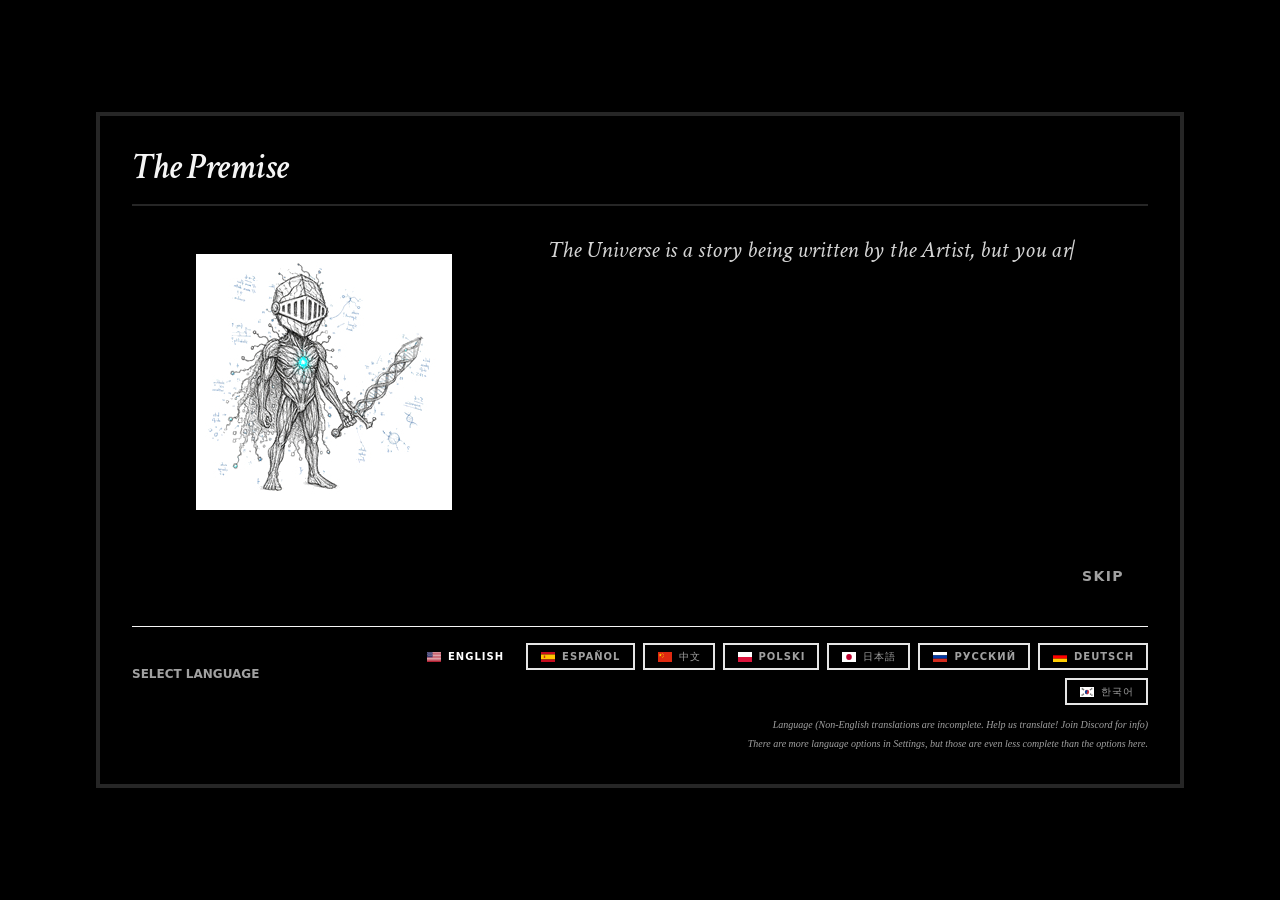
==== commit a462429c: "chore: refresh Gallery stylesheet after clipping fix" ====
--- a/index.html
+++ b/index.html
@@ -43,7 +43,7 @@
   <link rel="modulepreload" crossorigin href="./assets/locale-en-DoxHk2Y3.js">
   <link rel="modulepreload" crossorigin href="./assets/data-skill-tree-DvCthzIY.js">
   <link rel="modulepreload" crossorigin href="./assets/game-store-DKXacG7P.js">
-  <link rel="stylesheet" crossorigin href="./assets/index-DFVUL5m0.css">
+  <link rel="stylesheet" crossorigin href="./assets/index-DFVUL5m0.css?v=20261016-gallery-mask-fix">
   <link rel="stylesheet" crossorigin href="./assets/vendor-BZV40eAE.css">
   <link rel="stylesheet" crossorigin href="./assets/main-B5VqR7XB.css">
 </head>
--- a/assets/index-DFVUL5m0.css
+++ b/assets/index-DFVUL5m0.css
@@ -1 +1,4 @@
 @layer properties{@supports ((-webkit-hyphens:none) and (not (margin-trim:inline))) or ((-moz-orient:inline) and (not (color:rgb(from red r g b)))){*,:before,:after,::backdrop{--tw-translate-x:0;--tw-translate-y:0;--tw-translate-z:0;--tw-scale-x:1;--tw-scale-y:1;--tw-scale-z:1;--tw-rotate-x:initial;--tw-rotate-y:initial;--tw-rotate-z:initial;--tw-skew-x:initial;--tw-skew-y:initial;--tw-space-y-reverse:0;--tw-divide-y-reverse:0;--tw-border-style:solid;--tw-gradient-position:initial;--tw-gradient-from:#0000;--tw-gradient-via:#0000;--tw-gradient-to:#0000;--tw-gradient-stops:initial;--tw-gradient-via-stops:initial;--tw-gradient-from-position:0%;--tw-gradient-via-position:50%;--tw-gradient-to-position:100%;--tw-leading:initial;--tw-font-weight:initial;--tw-tracking:initial;--tw-ordinal:initial;--tw-slashed-zero:initial;--tw-numeric-figure:initial;--tw-numeric-spacing:initial;--tw-numeric-fraction:initial;--tw-shadow:0 0 #0000;--tw-shadow-color:initial;--tw-shadow-alpha:100%;--tw-inset-shadow:0 0 #0000;--tw-inset-shadow-color:initial;--tw-inset-shadow-alpha:100%;--tw-ring-color:initial;--tw-ring-shadow:0 0 #0000;--tw-inset-ring-color:initial;--tw-inset-ring-shadow:0 0 #0000;--tw-ring-inset:initial;--tw-ring-offset-width:0px;--tw-ring-offset-color:#fff;--tw-ring-offset-shadow:0 0 #0000;--tw-outline-style:solid;--tw-blur:initial;--tw-brightness:initial;--tw-contrast:initial;--tw-grayscale:initial;--tw-hue-rotate:initial;--tw-invert:initial;--tw-opacity:initial;--tw-saturate:initial;--tw-sepia:initial;--tw-drop-shadow:initial;--tw-drop-shadow-color:initial;--tw-drop-shadow-alpha:100%;--tw-drop-shadow-size:initial;--tw-backdrop-blur:initial;--tw-backdrop-brightness:initial;--tw-backdrop-contrast:initial;--tw-backdrop-grayscale:initial;--tw-backdrop-hue-rotate:initial;--tw-backdrop-invert:initial;--tw-backdrop-opacity:initial;--tw-backdrop-saturate:initial;--tw-backdrop-sepia:initial;--tw-duration:initial;--tw-ease:initial}}}@layer theme{:root,:host{--font-sans:ui-sans-serif,system-ui,sans-serif,"Apple Color Emoji","Segoe UI Emoji","Segoe UI Symbol","Noto Color Emoji";--font-serif:ui-serif,Georgia,Cambria,"Times New Roman",Times,serif;--font-mono:ui-monospace,SFMono-Regular,Menlo,Monaco,Consolas,"Liberation Mono","Courier New",monospace;--color-red-50:oklch(97.1% .013 17.38);--color-red-100:oklch(93.6% .032 17.717);--color-red-200:oklch(88.5% .062 18.334);--color-red-300:oklch(80.8% .114 19.571);--color-red-400:oklch(70.4% .191 22.216);--color-red-500:oklch(63.7% .237 25.331);--color-red-600:oklch(57.7% .245 27.325);--color-red-700:oklch(50.5% .213 27.518);--color-red-800:oklch(44.4% .177 26.899);--color-red-900:oklch(39.6% .141 25.723);--color-red-950:oklch(25.8% .092 26.042);--color-orange-50:oklch(98% .016 73.684);--color-orange-100:oklch(95.4% .038 75.164);--color-orange-200:oklch(90.1% .076 70.697);--color-orange-300:oklch(83.7% .128 66.29);--color-orange-400:oklch(75% .183 55.934);--color-orange-500:oklch(70.5% .213 47.604);--color-orange-600:oklch(64.6% .222 41.116);--color-orange-700:oklch(55.3% .195 38.402);--color-orange-800:oklch(47% .157 37.304);--color-orange-900:oklch(40.8% .123 38.172);--color-orange-950:oklch(26.6% .079 36.259);--color-amber-50:oklch(98.7% .022 95.277);--color-amber-100:oklch(96.2% .059 95.617);--color-amber-200:oklch(92.4% .12 95.746);--color-amber-300:oklch(87.9% .169 91.605);--color-amber-400:oklch(82.8% .189 84.429);--color-amber-500:oklch(76.9% .188 70.08);--color-amber-600:oklch(66.6% .179 58.318);--color-amber-700:oklch(55.5% .163 48.998);--color-amber-800:oklch(47.3% .137 46.201);--color-amber-900:oklch(41.4% .112 45.904);--color-amber-950:oklch(27.9% .077 45.635);--color-yellow-50:oklch(98.7% .026 102.212);--color-yellow-100:oklch(97.3% .071 103.193);--color-yellow-200:oklch(94.5% .129 101.54);--color-yellow-300:oklch(90.5% .182 98.111);--color-yellow-400:oklch(85.2% .199 91.936);--color-yellow-500:oklch(79.5% .184 86.047);--color-yellow-600:oklch(68.1% .162 75.834);--color-yellow-700:oklch(55.4% .135 66.442);--color-yellow-800:oklch(47.6% .114 61.907);--color-yellow-900:oklch(42.1% .095 57.708);--color-yellow-950:oklch(28.6% .066 53.813);--color-lime-100:oklch(96.7% .067 122.328);--color-lime-200:oklch(93.8% .127 124.321);--color-lime-300:oklch(89.7% .196 126.665);--color-lime-400:oklch(84.1% .238 128.85);--color-lime-600:oklch(64.8% .2 131.684);--color-lime-700:oklch(53.2% .157 131.589);--color-lime-800:oklch(45.3% .124 130.933);--color-lime-900:oklch(40.5% .101 131.063);--color-lime-950:oklch(27.4% .072 132.109);--color-green-50:oklch(98.2% .018 155.826);--color-green-100:oklch(96.2% .044 156.743);--color-green-200:oklch(92.5% .084 155.995);--color-green-300:oklch(87.1% .15 154.449);--color-green-400:oklch(79.2% .209 151.711);--color-green-500:oklch(72.3% .219 149.579);--color-green-600:oklch(62.7% .194 149.214);--color-green-700:oklch(52.7% .154 150.069);--color-green-800:oklch(44.8% .119 151.328);--color-green-900:oklch(39.3% .095 152.535);--color-green-950:oklch(26.6% .065 152.934);--color-emerald-50:oklch(97.9% .021 166.113);--color-emerald-100:oklch(95% .052 163.051);--color-emerald-200:oklch(90.5% .093 164.15);--color-emerald-300:oklch(84.5% .143 164.978);--color-emerald-400:oklch(76.5% .177 163.223);--color-emerald-500:oklch(69.6% .17 162.48);--color-emerald-600:oklch(59.6% .145 163.225);--color-emerald-700:oklch(50.8% .118 165.612);--color-emerald-800:oklch(43.2% .095 166.913);--color-emerald-900:oklch(37.8% .077 168.94);--color-emerald-950:oklch(26.2% .051 172.552);--color-teal-50:oklch(98.4% .014 180.72);--color-teal-100:oklch(95.3% .051 180.801);--color-teal-200:oklch(91% .096 180.426);--color-teal-300:oklch(85.5% .138 181.071);--color-teal-400:oklch(77.7% .152 181.912);--color-teal-500:oklch(70.4% .14 182.503);--color-teal-600:oklch(60% .118 184.704);--color-teal-700:oklch(51.1% .096 186.391);--color-teal-800:oklch(43.7% .078 188.216);--color-teal-900:oklch(38.6% .063 188.416);--color-teal-950:oklch(27.7% .046 192.524);--color-cyan-50:oklch(98.4% .019 200.873);--color-cyan-100:oklch(95.6% .045 203.388);--color-cyan-200:oklch(91.7% .08 205.041);--color-cyan-300:oklch(86.5% .127 207.078);--color-cyan-400:oklch(78.9% .154 211.53);--color-cyan-500:oklch(71.5% .143 215.221);--color-cyan-600:oklch(60.9% .126 221.723);--color-cyan-700:oklch(52% .105 223.128);--color-cyan-800:oklch(45% .085 224.283);--color-cyan-900:oklch(39.8% .07 227.392);--color-cyan-950:oklch(30.2% .056 229.695);--color-sky-50:oklch(97.7% .013 236.62);--color-sky-100:oklch(95.1% .026 236.824);--color-sky-200:oklch(90.1% .058 230.902);--color-sky-300:oklch(82.8% .111 230.318);--color-sky-400:oklch(74.6% .16 232.661);--color-sky-500:oklch(68.5% .169 237.323);--color-sky-600:oklch(58.8% .158 241.966);--color-sky-700:oklch(50% .134 242.749);--color-sky-800:oklch(44.3% .11 240.79);--color-sky-900:oklch(39.1% .09 240.876);--color-sky-950:oklch(29.3% .066 243.157);--color-blue-50:oklch(97% .014 254.604);--color-blue-100:oklch(93.2% .032 255.585);--color-blue-200:oklch(88.2% .059 254.128);--color-blue-300:oklch(80.9% .105 251.813);--color-blue-400:oklch(70.7% .165 254.624);--color-blue-500:oklch(62.3% .214 259.815);--color-blue-600:oklch(54.6% .245 262.881);--color-blue-700:oklch(48.8% .243 264.376);--color-blue-800:oklch(42.4% .199 265.638);--color-blue-900:oklch(37.9% .146 265.522);--color-blue-950:oklch(28.2% .091 267.935);--color-indigo-50:oklch(96.2% .018 272.314);--color-indigo-100:oklch(93% .034 272.788);--color-indigo-200:oklch(87% .065 274.039);--color-indigo-300:oklch(78.5% .115 274.713);--color-indigo-400:oklch(67.3% .182 276.935);--color-indigo-500:oklch(58.5% .233 277.117);--color-indigo-600:oklch(51.1% .262 276.966);--color-indigo-700:oklch(45.7% .24 277.023);--color-indigo-800:oklch(39.8% .195 277.366);--color-indigo-900:oklch(35.9% .144 278.697);--color-indigo-950:oklch(25.7% .09 281.288);--color-violet-50:oklch(96.9% .016 293.756);--color-violet-100:oklch(94.3% .029 294.588);--color-violet-200:oklch(89.4% .057 293.283);--color-violet-300:oklch(81.1% .111 293.571);--color-violet-400:oklch(70.2% .183 293.541);--color-violet-500:oklch(60.6% .25 292.717);--color-violet-600:oklch(54.1% .281 293.009);--color-violet-700:oklch(49.1% .27 292.581);--color-violet-800:oklch(43.2% .232 292.759);--color-violet-900:oklch(38% .189 293.745);--color-violet-950:oklch(28.3% .141 291.089);--color-purple-50:oklch(97.7% .014 308.299);--color-purple-100:oklch(94.6% .033 307.174);--color-purple-200:oklch(90.2% .063 306.703);--color-purple-300:oklch(82.7% .119 306.383);--color-purple-400:oklch(71.4% .203 305.504);--color-purple-500:oklch(62.7% .265 303.9);--color-purple-600:oklch(55.8% .288 302.321);--color-purple-700:oklch(49.6% .265 301.924);--color-purple-800:oklch(43.8% .218 303.724);--color-purple-900:oklch(38.1% .176 304.987);--color-purple-950:oklch(29.1% .149 302.717);--color-fuchsia-50:oklch(97.7% .017 320.058);--color-fuchsia-100:oklch(95.2% .037 318.852);--color-fuchsia-200:oklch(90.3% .076 319.62);--color-fuchsia-300:oklch(83.3% .145 321.434);--color-fuchsia-400:oklch(74% .238 322.16);--color-fuchsia-500:oklch(66.7% .295 322.15);--color-fuchsia-600:oklch(59.1% .293 322.896);--color-fuchsia-700:oklch(51.8% .253 323.949);--color-fuchsia-800:oklch(45.2% .211 324.591);--color-fuchsia-900:oklch(40.1% .17 325.612);--color-fuchsia-950:oklch(29.3% .136 325.661);--color-pink-50:oklch(97.1% .014 343.198);--color-pink-100:oklch(94.8% .028 342.258);--color-pink-300:oklch(82.3% .12 346.018);--color-pink-400:oklch(71.8% .202 349.761);--color-pink-500:oklch(65.6% .241 354.308);--color-pink-600:oklch(59.2% .249 .584);--color-pink-700:oklch(52.5% .223 3.958);--color-pink-800:oklch(45.9% .187 3.815);--color-pink-900:oklch(40.8% .153 2.432);--color-rose-50:oklch(96.9% .015 12.422);--color-rose-100:oklch(94.1% .03 12.58);--color-rose-200:oklch(89.2% .058 10.001);--color-rose-300:oklch(81% .117 11.638);--color-rose-400:oklch(71.2% .194 13.428);--color-rose-500:oklch(64.5% .246 16.439);--color-rose-600:oklch(58.6% .253 17.585);--color-rose-700:oklch(51.4% .222 16.935);--color-rose-800:oklch(45.5% .188 13.697);--color-rose-900:oklch(41% .159 10.272);--color-rose-950:oklch(27.1% .105 12.094);--color-slate-100:oklch(96.8% .007 247.896);--color-slate-200:oklch(92.9% .013 255.508);--color-slate-400:oklch(70.4% .04 256.788);--color-slate-500:oklch(55.4% .046 257.417);--color-slate-600:oklch(44.6% .043 257.281);--color-slate-700:oklch(37.2% .044 257.287);--color-slate-800:oklch(27.9% .041 260.031);--color-slate-900:oklch(20.8% .042 265.755);--color-slate-950:oklch(12.9% .042 264.695);--color-gray-100:oklch(96.7% .003 264.542);--color-gray-300:oklch(87.2% .01 258.338);--color-gray-800:oklch(27.8% .033 256.848);--color-zinc-400:oklch(70.5% .015 286.067);--color-zinc-500:oklch(55.2% .016 285.938);--color-zinc-600:oklch(44.2% .017 285.786);--color-neutral-50:oklch(98.5% 0 0);--color-neutral-100:oklch(97% 0 0);--color-neutral-200:oklch(92.2% 0 0);--color-neutral-300:oklch(87% 0 0);--color-neutral-400:oklch(70.8% 0 0);--color-neutral-500:oklch(55.6% 0 0);--color-neutral-600:oklch(43.9% 0 0);--color-neutral-700:oklch(37.1% 0 0);--color-neutral-800:oklch(26.9% 0 0);--color-neutral-900:oklch(20.5% 0 0);--color-neutral-950:oklch(14.5% 0 0);--color-stone-50:oklch(98.5% .001 106.423);--color-stone-300:oklch(86.9% .005 56.366);--color-stone-400:oklch(70.9% .01 56.259);--color-stone-500:oklch(55.3% .013 58.071);--color-stone-600:oklch(44.4% .011 73.639);--color-stone-800:oklch(26.8% .007 34.298);--color-black:#000;--color-white:#fff;--spacing:.25rem;--container-xs:20rem;--container-sm:24rem;--container-md:28rem;--container-lg:32rem;--container-xl:36rem;--container-2xl:42rem;--container-3xl:48rem;--container-4xl:56rem;--container-5xl:64rem;--container-6xl:72rem;--container-7xl:80rem;--text-xs:.75rem;--text-xs--line-height:calc(1/.75);--text-sm:.875rem;--text-sm--line-height:calc(1.25/.875);--text-base:1rem;--text-base--line-height: 1.5 ;--text-lg:1.125rem;--text-lg--line-height:calc(1.75/1.125);--text-xl:1.25rem;--text-xl--line-height:calc(1.75/1.25);--text-2xl:1.5rem;--text-2xl--line-height:calc(2/1.5);--text-3xl:1.875rem;--text-3xl--line-height: 1.2 ;--text-4xl:2.25rem;--text-4xl--line-height:calc(2.5/2.25);--text-5xl:3rem;--text-5xl--line-height:1;--text-6xl:3.75rem;--text-6xl--line-height:1;--text-7xl:4.5rem;--text-7xl--line-height:1;--text-8xl:6rem;--text-8xl--line-height:1;--font-weight-light:300;--font-weight-normal:400;--font-weight-medium:500;--font-weight-semibold:600;--font-weight-bold:700;--font-weight-extrabold:800;--font-weight-black:900;--tracking-tighter:-.05em;--tracking-tight:-.025em;--tracking-normal:0em;--tracking-wide:.025em;--tracking-wider:.05em;--tracking-widest:.1em;--leading-tight:1.25;--leading-snug:1.375;--leading-relaxed:1.625;--leading-loose:2;--radius-sm:.25rem;--radius-md:.375rem;--radius-lg:.5rem;--radius-xl:.75rem;--radius-2xl:1rem;--drop-shadow-sm:0 1px 2px #00000026;--ease-out:cubic-bezier(0,0,.2,1);--ease-in-out:cubic-bezier(.4,0,.2,1);--animate-ping:ping 1s cubic-bezier(0,0,.2,1)infinite;--animate-pulse:pulse 2s cubic-bezier(.4,0,.6,1)infinite;--animate-bounce:bounce 1s infinite;--blur-sm:8px;--blur-md:12px;--blur-xl:24px;--default-transition-duration:.15s;--default-transition-timing-function:cubic-bezier(.4,0,.2,1);--default-font-family:var(--font-sans);--default-mono-font-family:var(--font-mono)}}@layer base{*,:after,:before,::backdrop{box-sizing:border-box;border:0 solid;margin:0;padding:0}::file-selector-button{box-sizing:border-box;border:0 solid;margin:0;padding:0}html,:host{-webkit-text-size-adjust:100%;-moz-tab-size:4;-o-tab-size:4;tab-size:4;line-height:1.5;font-family:var(--default-font-family,ui-sans-serif,system-ui,sans-serif,"Apple Color Emoji","Segoe UI Emoji","Segoe UI Symbol","Noto Color Emoji");font-feature-settings:var(--default-font-feature-settings,normal);font-variation-settings:var(--default-font-variation-settings,normal);-webkit-tap-highlight-color:transparent}hr{height:0;color:inherit;border-top-width:1px}abbr:where([title]){-webkit-text-decoration:underline dotted;text-decoration:underline dotted}h1,h2,h3,h4,h5,h6{font-size:inherit;font-weight:inherit}a{color:inherit;-webkit-text-decoration:inherit;text-decoration:inherit}b,strong{font-weight:bolder}code,kbd,samp,pre{font-family:var(--default-mono-font-family,ui-monospace,SFMono-Regular,Menlo,Monaco,Consolas,"Liberation Mono","Courier New",monospace);font-feature-settings:var(--default-mono-font-feature-settings,normal);font-variation-settings:var(--default-mono-font-variation-settings,normal);font-size:1em}small{font-size:80%}sub,sup{vertical-align:baseline;font-size:75%;line-height:0;position:relative}sub{bottom:-.25em}sup{top:-.5em}table{text-indent:0;border-color:inherit;border-collapse:collapse}:-moz-focusring{outline:auto}progress{vertical-align:baseline}summary{display:list-item}ol,ul,menu{list-style:none}img,svg,video,canvas,audio,iframe,embed,object{vertical-align:middle;display:block}img,video{max-width:100%;height:auto}button,input,select,optgroup,textarea{font:inherit;font-feature-settings:inherit;font-variation-settings:inherit;letter-spacing:inherit;color:inherit;opacity:1;background-color:#0000;border-radius:0}::file-selector-button{font:inherit;font-feature-settings:inherit;font-variation-settings:inherit;letter-spacing:inherit;color:inherit;opacity:1;background-color:#0000;border-radius:0}:where(select:is([multiple],[size])) optgroup{font-weight:bolder}:where(select:is([multiple],[size])) optgroup option{padding-inline-start:20px}::file-selector-button{margin-inline-end:4px}::-moz-placeholder{opacity:1}::placeholder{opacity:1}@supports (not (-webkit-appearance:-apple-pay-button)) or (contain-intrinsic-size:1px){::-moz-placeholder{color:currentColor}::placeholder{color:currentColor}@supports (color:color-mix(in lab,red,red)){::-moz-placeholder{color:color-mix(in oklab,currentcolor 50%,transparent)}::placeholder{color:color-mix(in oklab,currentcolor 50%,transparent)}}}textarea{resize:vertical}::-webkit-search-decoration{-webkit-appearance:none}::-webkit-date-and-time-value{min-height:1lh;text-align:inherit}::-webkit-datetime-edit{display:inline-flex}::-webkit-datetime-edit-fields-wrapper{padding:0}::-webkit-datetime-edit{padding-block:0}::-webkit-datetime-edit-year-field{padding-block:0}::-webkit-datetime-edit-month-field{padding-block:0}::-webkit-datetime-edit-day-field{padding-block:0}::-webkit-datetime-edit-hour-field{padding-block:0}::-webkit-datetime-edit-minute-field{padding-block:0}::-webkit-datetime-edit-second-field{padding-block:0}::-webkit-datetime-edit-millisecond-field{padding-block:0}::-webkit-datetime-edit-meridiem-field{padding-block:0}::-webkit-calendar-picker-indicator{line-height:1}:-moz-ui-invalid{box-shadow:none}button,input:where([type=button],[type=reset],[type=submit]){-webkit-appearance:button;-moz-appearance:button;appearance:button}::file-selector-button{-webkit-appearance:button;-moz-appearance:button;appearance:button}::-webkit-inner-spin-button{height:auto}::-webkit-outer-spin-button{height:auto}[hidden]:where(:not([hidden=until-found])){display:none!important}}@layer components;@layer utilities{.pointer-events-auto{pointer-events:auto}.pointer-events-none{pointer-events:none}.collapse{visibility:collapse}.invisible{visibility:hidden}.visible{visibility:visible}.sr-only{clip-path:inset(50%);white-space:nowrap;border-width:0;width:1px;height:1px;margin:-1px;padding:0;position:absolute;overflow:hidden}.\!absolute{position:absolute!important}.absolute{position:absolute}.fixed{position:fixed}.relative{position:relative}.static{position:static}.sticky{position:sticky}.-inset-1{inset:calc(var(--spacing)*-1)}.inset-0{inset:calc(var(--spacing)*0)}.inset-2{inset:calc(var(--spacing)*2)}.inset-\[3px\]{inset:3px}.inset-\[7px\]{inset:7px}.inset-\[8\%\]{inset:8%}.inset-x-0{inset-inline:calc(var(--spacing)*0)}.inset-x-\[9\%\]{inset-inline:9%}.inset-y-0{inset-block:calc(var(--spacing)*0)}.\!top-2{top:calc(var(--spacing)*2)!important}.-top-1{top:calc(var(--spacing)*-1)}.-top-2{top:calc(var(--spacing)*-2)}.-top-3{top:calc(var(--spacing)*-3)}.-top-4{top:calc(var(--spacing)*-4)}.-top-5{top:calc(var(--spacing)*-5)}.-top-20{top:calc(var(--spacing)*-20)}.-top-\[10px\]{top:-10px}.top-0{top:calc(var(--spacing)*0)}.top-1{top:calc(var(--spacing)*1)}.top-1\.5{top:calc(var(--spacing)*1.5)}.top-1\/2{top:50%}.top-2{top:calc(var(--spacing)*2)}.top-3{top:calc(var(--spacing)*3)}.top-4{top:calc(var(--spacing)*4)}.top-8{top:calc(var(--spacing)*8)}.top-16{top:calc(var(--spacing)*16)}.top-20{top:calc(var(--spacing)*20)}.top-24{top:calc(var(--spacing)*24)}.top-\[-1px\]{top:-1px}.top-\[-4px\]{top:-4px}.top-\[4\%\]{top:4%}.top-\[17\%\]{top:17%}.top-\[20\%\]{top:20%}.top-\[30\%\]{top:30%}.top-\[57\%\]{top:57%}.top-full{top:100%}.\!right-2{right:calc(var(--spacing)*2)!important}.-right-0\.5{right:calc(var(--spacing)*-.5)}.-right-1{right:calc(var(--spacing)*-1)}.-right-2{right:calc(var(--spacing)*-2)}.-right-4{right:calc(var(--spacing)*-4)}.-right-5{right:calc(var(--spacing)*-5)}.-right-12{right:calc(var(--spacing)*-12)}.right-0{right:calc(var(--spacing)*0)}.right-1{right:calc(var(--spacing)*1)}.right-1\.5{right:calc(var(--spacing)*1.5)}.right-2{right:calc(var(--spacing)*2)}.right-3{right:calc(var(--spacing)*3)}.right-4{right:calc(var(--spacing)*4)}.right-5{right:calc(var(--spacing)*5)}.right-\[5\%\]{right:5%}.right-\[16\%\]{right:16%}.right-\[27\%\]{right:27%}.right-\[260px\]{right:260px}.-bottom-0\.5{bottom:calc(var(--spacing)*-.5)}.-bottom-5{bottom:calc(var(--spacing)*-5)}.bottom-0{bottom:calc(var(--spacing)*0)}.bottom-1{bottom:calc(var(--spacing)*1)}.bottom-4{bottom:calc(var(--spacing)*4)}.bottom-12{bottom:calc(var(--spacing)*12)}.bottom-\[-4px\]{bottom:-4px}.bottom-\[21\%\]{bottom:21%}.-left-4{left:calc(var(--spacing)*-4)}.-left-5{left:calc(var(--spacing)*-5)}.-left-24{left:calc(var(--spacing)*-24)}.-left-\[16\%\]{left:-16%}.left-0{left:calc(var(--spacing)*0)}.left-1{left:calc(var(--spacing)*1)}.left-1\.5{left:calc(var(--spacing)*1.5)}.left-1\/2{left:50%}.left-2{left:calc(var(--spacing)*2)}.left-3{left:calc(var(--spacing)*3)}.left-6{left:calc(var(--spacing)*6)}.left-\[5\%\]{left:5%}.left-\[18\%\]{left:18%}.left-\[31\%\]{left:31%}.isolate{isolation:isolate}.-z-10{z-index:-10}.z-0{z-index:0}.z-10{z-index:10}.z-20{z-index:20}.z-30{z-index:30}.z-40{z-index:40}.z-50{z-index:50}.z-\[60\]{z-index:60}.z-\[70\]{z-index:70}.z-\[80\]{z-index:80}.z-\[90\]{z-index:90}.z-\[100\]{z-index:100}.z-\[110\]{z-index:110}.z-\[120\]{z-index:120}.z-\[300\]{z-index:300}.z-\[1000\]{z-index:1000}.z-\[1001\]{z-index:1001}.z-\[1010\]{z-index:1010}.z-\[1100\]{z-index:1100}.z-\[1400\]{z-index:1400}.z-\[10000\]{z-index:10000}.z-\[99999\]{z-index:99999}.z-\[100000\]{z-index:100000}.z-\[130000\]{z-index:130000}.z-\[200000\]{z-index:200000}.z-\[999999\]{z-index:999999}.z-\[1000000\]{z-index:1000000}.z-\[1000100\]{z-index:1000100}.order-1{order:1}.order-2{order:2}.order-3{order:3}.col-span-2{grid-column:span 2/span 2}.col-span-4{grid-column:span 4/span 4}.col-start-1{grid-column-start:1}.col-start-2{grid-column-start:2}.col-start-3{grid-column-start:3}.row-span-2{grid-row:span 2/span 2}.row-start-1{grid-row-start:1}.row-start-2{grid-row-start:2}.row-end-3{grid-row-end:3}.container{width:100%}@media(min-width:40rem){.container{max-width:40rem}}@media(min-width:48rem){.container{max-width:48rem}}@media(min-width:64rem){.container{max-width:64rem}}@media(min-width:80rem){.container{max-width:80rem}}@media(min-width:96rem){.container{max-width:96rem}}.m-4{margin:calc(var(--spacing)*4)}.-mx-0\.5{margin-inline:calc(var(--spacing)*-.5)}.-mx-5{margin-inline:calc(var(--spacing)*-5)}.mx-0\.5{margin-inline:calc(var(--spacing)*.5)}.mx-1{margin-inline:calc(var(--spacing)*1)}.mx-4{margin-inline:calc(var(--spacing)*4)}.mx-8{margin-inline:calc(var(--spacing)*8)}.mx-auto{margin-inline:auto}.my-1{margin-block:calc(var(--spacing)*1)}.my-2{margin-block:calc(var(--spacing)*2)}.my-3{margin-block:calc(var(--spacing)*3)}.my-4{margin-block:calc(var(--spacing)*4)}.-mt-1\.5{margin-top:calc(var(--spacing)*-1.5)}.mt-0{margin-top:calc(var(--spacing)*0)}.mt-0\.5{margin-top:calc(var(--spacing)*.5)}.mt-1{margin-top:calc(var(--spacing)*1)}.mt-1\.5{margin-top:calc(var(--spacing)*1.5)}.mt-2{margin-top:calc(var(--spacing)*2)}.mt-3{margin-top:calc(var(--spacing)*3)}.mt-4{margin-top:calc(var(--spacing)*4)}.mt-5{margin-top:calc(var(--spacing)*5)}.mt-6{margin-top:calc(var(--spacing)*6)}.mt-8{margin-top:calc(var(--spacing)*8)}.mt-10{margin-top:calc(var(--spacing)*10)}.mt-\[0\.55em\]{margin-top:.55em}.mt-auto{margin-top:auto}.-mr-2{margin-right:calc(var(--spacing)*-2)}.mr-1{margin-right:calc(var(--spacing)*1)}.mr-1\.5{margin-right:calc(var(--spacing)*1.5)}.mr-2{margin-right:calc(var(--spacing)*2)}.-mb-0\.5{margin-bottom:calc(var(--spacing)*-.5)}.-mb-\[3px\]{margin-bottom:-3px}.mb-0\.5{margin-bottom:calc(var(--spacing)*.5)}.mb-1{margin-bottom:calc(var(--spacing)*1)}.mb-1\.5{margin-bottom:calc(var(--spacing)*1.5)}.mb-1\.25{margin-bottom:calc(var(--spacing)*1.25)}.mb-2{margin-bottom:calc(var(--spacing)*2)}.mb-3{margin-bottom:calc(var(--spacing)*3)}.mb-4{margin-bottom:calc(var(--spacing)*4)}.mb-5{margin-bottom:calc(var(--spacing)*5)}.mb-6{margin-bottom:calc(var(--spacing)*6)}.mb-7{margin-bottom:calc(var(--spacing)*7)}.mb-8{margin-bottom:calc(var(--spacing)*8)}.mb-10{margin-bottom:calc(var(--spacing)*10)}.mb-12{margin-bottom:calc(var(--spacing)*12)}.mb-28{margin-bottom:calc(var(--spacing)*28)}.mb-\[3px\]{margin-bottom:3px}.ml-0\.5{margin-left:calc(var(--spacing)*.5)}.ml-1{margin-left:calc(var(--spacing)*1)}.ml-2{margin-left:calc(var(--spacing)*2)}.ml-3{margin-left:calc(var(--spacing)*3)}.ml-auto{margin-left:auto}.line-clamp-1{-webkit-line-clamp:1;-webkit-box-orient:vertical;display:-webkit-box;overflow:hidden}.line-clamp-2{-webkit-line-clamp:2;-webkit-box-orient:vertical;display:-webkit-box;overflow:hidden}.\!block{display:block!important}.block{display:block}.contents{display:contents}.flex{display:flex}.grid{display:grid}.hidden{display:none}.inline{display:inline}.inline-block{display:inline-block}.inline-flex{display:inline-flex}.table{display:table}.aspect-square{aspect-ratio:1}.h-0{height:calc(var(--spacing)*0)}.h-0\.5{height:calc(var(--spacing)*.5)}.h-1{height:calc(var(--spacing)*1)}.h-1\.5{height:calc(var(--spacing)*1.5)}.h-2{height:calc(var(--spacing)*2)}.h-2\.5{height:calc(var(--spacing)*2.5)}.h-3{height:calc(var(--spacing)*3)}.h-3\.5{height:calc(var(--spacing)*3.5)}.h-4{height:calc(var(--spacing)*4)}.h-5{height:calc(var(--spacing)*5)}.h-6{height:calc(var(--spacing)*6)}.h-7{height:calc(var(--spacing)*7)}.h-8{height:calc(var(--spacing)*8)}.h-9{height:calc(var(--spacing)*9)}.h-10{height:calc(var(--spacing)*10)}.h-11{height:calc(var(--spacing)*11)}.h-12{height:calc(var(--spacing)*12)}.h-14{height:calc(var(--spacing)*14)}.h-16{height:calc(var(--spacing)*16)}.h-20{height:calc(var(--spacing)*20)}.h-24{height:calc(var(--spacing)*24)}.h-32{height:calc(var(--spacing)*32)}.h-36{height:calc(var(--spacing)*36)}.h-40{height:calc(var(--spacing)*40)}.h-44{height:calc(var(--spacing)*44)}.h-48{height:calc(var(--spacing)*48)}.h-\[12px\]{height:12px}.h-\[14px\]{height:14px}.h-\[16px\]{height:16px}.h-\[24px\]{height:24px}.h-\[26px\]{height:26px}.h-\[28px\]{height:28px}.h-\[41px\]{height:41px}.h-\[42\%\]{height:42%}.h-\[52px\]{height:52px}.h-\[52vh\]{height:52vh}.h-\[58\%\]{height:58%}.h-\[80px\]{height:80px}.h-\[90dvh\]{height:90dvh}.h-\[90vh\]{height:90vh}.h-\[100px\]{height:100px}.h-\[125px\]{height:125px}.h-\[400px\]{height:400px}.h-\[min\(92vh\,900px\)\]{height:min(92vh,900px)}.h-auto{height:auto}.h-full{height:100%}.h-px{height:1px}.h-screen{height:100vh}.max-h-60{max-height:calc(var(--spacing)*60)}.max-h-72{max-height:calc(var(--spacing)*72)}.max-h-\[20vh\]{max-height:20vh}.max-h-\[32dvh\]{max-height:32dvh}.max-h-\[40vh\]{max-height:40vh}.max-h-\[55vh\]{max-height:55vh}.max-h-\[75vh\]{max-height:75vh}.max-h-\[85dvh\]{max-height:85dvh}.max-h-\[90vh\]{max-height:90vh}.max-h-\[92vh\]{max-height:92vh}.max-h-\[95dvh\]{max-height:95dvh}.max-h-\[95vh\]{max-height:95vh}.max-h-\[96dvh\]{max-height:96dvh}.max-h-\[570px\]{max-height:570px}.max-h-\[760px\]{max-height:760px}.max-h-\[900px\]{max-height:900px}.max-h-\[calc\(100dvh-2rem\)\]{max-height:calc(100dvh - 2rem)}.max-h-\[calc\(100dvh-16px\)\]{max-height:calc(100dvh - 16px)}.max-h-\[calc\(100vh-2rem\)\]{max-height:calc(100vh - 2rem)}.min-h-0{min-height:calc(var(--spacing)*0)}.min-h-4{min-height:calc(var(--spacing)*4)}.min-h-5{min-height:calc(var(--spacing)*5)}.min-h-7{min-height:calc(var(--spacing)*7)}.min-h-8{min-height:calc(var(--spacing)*8)}.min-h-12{min-height:calc(var(--spacing)*12)}.min-h-14{min-height:calc(var(--spacing)*14)}.min-h-24{min-height:calc(var(--spacing)*24)}.min-h-32{min-height:calc(var(--spacing)*32)}.min-h-48{min-height:calc(var(--spacing)*48)}.min-h-\[2\.5em\]{min-height:2.5em}.min-h-\[2rem\]{min-height:2rem}.min-h-\[14rem\]{min-height:14rem}.min-h-\[20px\]{min-height:20px}.min-h-\[30px\]{min-height:30px}.min-h-\[80px\]{min-height:80px}.min-h-\[120px\]{min-height:120px}.min-h-\[128px\]{min-height:128px}.min-h-full{min-height:100%}.min-h-screen{min-height:100vh}.w-0{width:calc(var(--spacing)*0)}.w-0\.5{width:calc(var(--spacing)*.5)}.w-1{width:calc(var(--spacing)*1)}.w-1\.5{width:calc(var(--spacing)*1.5)}.w-1\/2{width:50%}.w-2{width:calc(var(--spacing)*2)}.w-2\.5{width:calc(var(--spacing)*2.5)}.w-2\/3{width:66.6667%}.w-3{width:calc(var(--spacing)*3)}.w-3\.5{width:calc(var(--spacing)*3.5)}.w-4{width:calc(var(--spacing)*4)}.w-5{width:calc(var(--spacing)*5)}.w-6{width:calc(var(--spacing)*6)}.w-7{width:calc(var(--spacing)*7)}.w-8{width:calc(var(--spacing)*8)}.w-9{width:calc(var(--spacing)*9)}.w-10{width:calc(var(--spacing)*10)}.w-11{width:calc(var(--spacing)*11)}.w-12{width:calc(var(--spacing)*12)}.w-14{width:calc(var(--spacing)*14)}.w-16{width:calc(var(--spacing)*16)}.w-20{width:calc(var(--spacing)*20)}.w-24{width:calc(var(--spacing)*24)}.w-28{width:calc(var(--spacing)*28)}.w-32{width:calc(var(--spacing)*32)}.w-36{width:calc(var(--spacing)*36)}.w-40{width:calc(var(--spacing)*40)}.w-44{width:calc(var(--spacing)*44)}.w-48{width:calc(var(--spacing)*48)}.w-56{width:calc(var(--spacing)*56)}.w-72{width:calc(var(--spacing)*72)}.w-80{width:calc(var(--spacing)*80)}.w-\[1px\]{width:1px}.w-\[9\.1rem\]{width:9.1rem}.w-\[11\.7rem\]{width:11.7rem}.w-\[17rem\]{width:17rem}.w-\[41px\]{width:41px}.w-\[58vw\]{width:58vw}.w-\[62\%\]{width:62%}.w-\[80px\]{width:80px}.w-\[100px\]{width:100px}.w-\[110px\]{width:110px}.w-\[120px\]{width:120px}.w-\[132\%\]{width:132%}.w-\[200px\]{width:200px}.w-\[210px\]{width:210px}.w-\[240px\]{width:240px}.w-\[320px\]{width:320px}.w-\[340px\]{width:340px}.w-\[min\(68vw\,50vh\)\]{width:min(68vw,50vh)}.w-\[min\(92vw\,36rem\)\]{width:min(92vw,36rem)}.w-fit{width:-moz-fit-content;width:fit-content}.w-full{width:100%}.w-px{width:1px}.max-w-2xl{max-width:var(--container-2xl)}.max-w-3xl{max-width:var(--container-3xl)}.max-w-4xl{max-width:var(--container-4xl)}.max-w-5xl{max-width:var(--container-5xl)}.max-w-6xl{max-width:var(--container-6xl)}.max-w-7xl{max-width:var(--container-7xl)}.max-w-20{max-width:calc(var(--spacing)*20)}.max-w-\[11rem\]{max-width:11rem}.max-w-\[38\%\]{max-width:38%}.max-w-\[50px\]{max-width:50px}.max-w-\[54dvh\]{max-width:54dvh}.max-w-\[65\%\]{max-width:65%}.max-w-\[90\%\]{max-width:90%}.max-w-\[90vw\]{max-width:90vw}.max-w-\[92px\]{max-width:92px}.max-w-\[92vw\]{max-width:92vw}.max-w-\[180px\]{max-width:180px}.max-w-\[183px\]{max-width:183px}.max-w-\[200px\]{max-width:200px}.max-w-\[240px\]{max-width:240px}.max-w-\[280px\]{max-width:280px}.max-w-\[620px\]{max-width:620px}.max-w-\[1440px\]{max-width:1440px}.max-w-\[1500px\]{max-width:1500px}.max-w-\[1600px\]{max-width:1600px}.max-w-\[calc\(100vw-2rem\)\]{max-width:calc(100vw - 2rem)}.max-w-full{max-width:100%}.max-w-lg{max-width:var(--container-lg)}.max-w-md{max-width:var(--container-md)}.max-w-sm{max-width:var(--container-sm)}.max-w-xl{max-width:var(--container-xl)}.min-w-0{min-width:calc(var(--spacing)*0)}.min-w-6{min-width:calc(var(--spacing)*6)}.min-w-9{min-width:calc(var(--spacing)*9)}.min-w-10{min-width:calc(var(--spacing)*10)}.min-w-20{min-width:calc(var(--spacing)*20)}.min-w-\[3\.5rem\]{min-width:3.5rem}.min-w-\[10rem\]{min-width:10rem}.min-w-\[30px\]{min-width:30px}.min-w-\[36px\]{min-width:36px}.min-w-\[60px\]{min-width:60px}.min-w-\[70px\]{min-width:70px}.min-w-\[80px\]{min-width:80px}.min-w-\[120px\]{min-width:120px}.min-w-\[140px\]{min-width:140px}.min-w-\[160px\]{min-width:160px}.min-w-\[170px\]{min-width:170px}.min-w-\[180px\]{min-width:180px}.min-w-\[200px\]{min-width:200px}.min-w-\[480px\]{min-width:480px}.min-w-\[600px\]{min-width:600px}.min-w-max{min-width:-moz-max-content;min-width:max-content}.flex-1,.flex-\[1\]{flex:1}.flex-\[2\]{flex:2}.flex-\[3\]{flex:3}.flex-shrink-0,.shrink-0{flex-shrink:0}.flex-grow,.grow{flex-grow:1}.basis-0{flex-basis:calc(var(--spacing)*0)}.table-fixed{table-layout:fixed}.border-collapse{border-collapse:collapse}.origin-center{transform-origin:50%}.origin-left{transform-origin:0}.origin-right{transform-origin:100%}.-translate-x-1\/2{--tw-translate-x: -50% ;translate:var(--tw-translate-x)var(--tw-translate-y)}.-translate-x-full{--tw-translate-x:-100%;translate:var(--tw-translate-x)var(--tw-translate-y)}.translate-x-0{--tw-translate-x:calc(var(--spacing)*0);translate:var(--tw-translate-x)var(--tw-translate-y)}.translate-x-4{--tw-translate-x:calc(var(--spacing)*4);translate:var(--tw-translate-x)var(--tw-translate-y)}.translate-x-full{--tw-translate-x:100%;translate:var(--tw-translate-x)var(--tw-translate-y)}.-translate-y-1{--tw-translate-y:calc(var(--spacing)*-1);translate:var(--tw-translate-x)var(--tw-translate-y)}.-translate-y-1\/2{--tw-translate-y: -50% ;translate:var(--tw-translate-x)var(--tw-translate-y)}.-translate-y-4{--tw-translate-y:calc(var(--spacing)*-4);translate:var(--tw-translate-x)var(--tw-translate-y)}.translate-y-0{--tw-translate-y:calc(var(--spacing)*0);translate:var(--tw-translate-x)var(--tw-translate-y)}.translate-y-2{--tw-translate-y:calc(var(--spacing)*2);translate:var(--tw-translate-x)var(--tw-translate-y)}.translate-y-4{--tw-translate-y:calc(var(--spacing)*4);translate:var(--tw-translate-x)var(--tw-translate-y)}.translate-y-\[1px\]{--tw-translate-y:1px;translate:var(--tw-translate-x)var(--tw-translate-y)}.scale-90{--tw-scale-x:90%;--tw-scale-y:90%;--tw-scale-z:90%;scale:var(--tw-scale-x)var(--tw-scale-y)}.scale-95{--tw-scale-x:95%;--tw-scale-y:95%;--tw-scale-z:95%;scale:var(--tw-scale-x)var(--tw-scale-y)}.scale-100{--tw-scale-x:100%;--tw-scale-y:100%;--tw-scale-z:100%;scale:var(--tw-scale-x)var(--tw-scale-y)}.scale-105{--tw-scale-x:105%;--tw-scale-y:105%;--tw-scale-z:105%;scale:var(--tw-scale-x)var(--tw-scale-y)}.scale-110{--tw-scale-x:110%;--tw-scale-y:110%;--tw-scale-z:110%;scale:var(--tw-scale-x)var(--tw-scale-y)}.scale-125{--tw-scale-x:125%;--tw-scale-y:125%;--tw-scale-z:125%;scale:var(--tw-scale-x)var(--tw-scale-y)}.scale-\[0\.85\]{scale:.85}.scale-\[0\.98\]{scale:.98}.scale-\[1\.02\]{scale:1.02}.-rotate-12{rotate:-12deg}.-rotate-\[11deg\]{rotate:-11deg}.rotate-45{rotate:45deg}.rotate-90{rotate:90deg}.rotate-180{rotate:180deg}.rotate-\[-90deg\]{rotate:-90deg}.rotate-\[90deg\]{rotate:90deg}.rotate-y-180{--tw-rotate-y:rotateY(180deg);transform:var(--tw-rotate-x,)var(--tw-rotate-y,)var(--tw-rotate-z,)var(--tw-skew-x,)var(--tw-skew-y,)}.transform{transform:var(--tw-rotate-x,)var(--tw-rotate-y,)var(--tw-rotate-z,)var(--tw-skew-x,)var(--tw-skew-y,)}.animate-bounce{animation:var(--animate-bounce)}.animate-evaporate-scroll{animation:10s linear forwards evaporate-scroll}.animate-ping{animation:var(--animate-ping)}.animate-pulse{animation:var(--animate-pulse)}.cursor-crosshair{cursor:crosshair}.cursor-default{cursor:default}.cursor-help{cursor:help}.cursor-not-allowed{cursor:not-allowed}.cursor-pointer{cursor:pointer}.cursor-text{cursor:text}.touch-manipulation{touch-action:manipulation}.touch-none{touch-action:none}.resize{resize:both}.resize-y{resize:vertical}.list-disc{list-style-type:disc}.\[appearance\:textfield\]{-webkit-appearance:textfield;-moz-appearance:textfield;appearance:textfield}.appearance-none{-webkit-appearance:none;-moz-appearance:none;appearance:none}.grid-cols-1{grid-template-columns:repeat(1,minmax(0,1fr))}.grid-cols-2{grid-template-columns:repeat(2,minmax(0,1fr))}.grid-cols-3{grid-template-columns:repeat(3,minmax(0,1fr))}.grid-cols-4{grid-template-columns:repeat(4,minmax(0,1fr))}.grid-cols-5{grid-template-columns:repeat(5,minmax(0,1fr))}.grid-cols-\[0\.65rem_1fr\]{grid-template-columns:.65rem 1fr}.grid-cols-\[1fr_auto\]{grid-template-columns:1fr auto}.grid-cols-\[1fr_auto_1fr\]{grid-template-columns:1fr auto 1fr}.grid-cols-\[1fr_auto_min-content\]{grid-template-columns:1fr auto min-content}.grid-cols-\[3\.5rem_4rem_minmax\(0\,1fr\)\]{grid-template-columns:3.5rem 4rem minmax(0,1fr)}.grid-cols-\[90px_1fr\]{grid-template-columns:90px 1fr}.grid-cols-\[100px_1fr\]{grid-template-columns:100px 1fr}.grid-cols-\[120px_1fr\]{grid-template-columns:120px 1fr}.grid-cols-\[minmax\(0\,1\.8fr\)_repeat\(4\,minmax\(0\,1fr\)\)\]{grid-template-columns:minmax(0,1.8fr) repeat(4,minmax(0,1fr))}.grid-cols-\[minmax\(0\,1fr\)_minmax\(0\,1fr\)_minmax\(0\,1\.2fr\)\]{grid-template-columns:minmax(0,1fr) minmax(0,1fr) minmax(0,1.2fr)}.grid-cols-\[repeat\(auto-fill\,minmax\(6\.75rem\,1fr\)\)\]{grid-template-columns:repeat(auto-fill,minmax(6.75rem,1fr))}.grid-cols-\[repeat\(auto-fill\,minmax\(220px\,1fr\)\)\]{grid-template-columns:repeat(auto-fill,minmax(220px,1fr))}.grid-rows-2{grid-template-rows:repeat(2,minmax(0,1fr))}.grid-rows-\[minmax\(10rem\,34vh\)_minmax\(0\,1fr\)\]{grid-template-rows:minmax(10rem,34vh) minmax(0,1fr)}.flex-col{flex-direction:column}.flex-col-reverse{flex-direction:column-reverse}.flex-row{flex-direction:row}.flex-wrap{flex-wrap:wrap}.content-start{align-content:flex-start}.items-baseline{align-items:baseline}.items-center{align-items:center}.items-end{align-items:flex-end}.items-start{align-items:flex-start}.items-stretch{align-items:stretch}.justify-between{justify-content:space-between}.justify-center{justify-content:center}.justify-end{justify-content:flex-end}.justify-start{justify-content:flex-start}.justify-items-center{justify-items:center}.\!gap-0{gap:calc(var(--spacing)*0)!important}.gap-0\.5{gap:calc(var(--spacing)*.5)}.gap-1{gap:calc(var(--spacing)*1)}.gap-1\.5{gap:calc(var(--spacing)*1.5)}.gap-2{gap:calc(var(--spacing)*2)}.gap-2\.5{gap:calc(var(--spacing)*2.5)}.gap-3{gap:calc(var(--spacing)*3)}.gap-4{gap:calc(var(--spacing)*4)}.gap-5{gap:calc(var(--spacing)*5)}.gap-6{gap:calc(var(--spacing)*6)}.gap-10{gap:calc(var(--spacing)*10)}:where(.space-y-0\.5>:not(:last-child)){--tw-space-y-reverse:0;margin-block-start:calc(calc(var(--spacing)*.5)*var(--tw-space-y-reverse));margin-block-end:calc(calc(var(--spacing)*.5)*calc(1 - var(--tw-space-y-reverse)))}:where(.space-y-1>:not(:last-child)){--tw-space-y-reverse:0;margin-block-start:calc(calc(var(--spacing)*1)*var(--tw-space-y-reverse));margin-block-end:calc(calc(var(--spacing)*1)*calc(1 - var(--tw-space-y-reverse)))}:where(.space-y-1\.5>:not(:last-child)){--tw-space-y-reverse:0;margin-block-start:calc(calc(var(--spacing)*1.5)*var(--tw-space-y-reverse));margin-block-end:calc(calc(var(--spacing)*1.5)*calc(1 - var(--tw-space-y-reverse)))}:where(.space-y-2>:not(:last-child)){--tw-space-y-reverse:0;margin-block-start:calc(calc(var(--spacing)*2)*var(--tw-space-y-reverse));margin-block-end:calc(calc(var(--spacing)*2)*calc(1 - var(--tw-space-y-reverse)))}:where(.space-y-2\.5>:not(:last-child)){--tw-space-y-reverse:0;margin-block-start:calc(calc(var(--spacing)*2.5)*var(--tw-space-y-reverse));margin-block-end:calc(calc(var(--spacing)*2.5)*calc(1 - var(--tw-space-y-reverse)))}:where(.space-y-3>:not(:last-child)){--tw-space-y-reverse:0;margin-block-start:calc(calc(var(--spacing)*3)*var(--tw-space-y-reverse));margin-block-end:calc(calc(var(--spacing)*3)*calc(1 - var(--tw-space-y-reverse)))}:where(.space-y-4>:not(:last-child)){--tw-space-y-reverse:0;margin-block-start:calc(calc(var(--spacing)*4)*var(--tw-space-y-reverse));margin-block-end:calc(calc(var(--spacing)*4)*calc(1 - var(--tw-space-y-reverse)))}:where(.space-y-5>:not(:last-child)){--tw-space-y-reverse:0;margin-block-start:calc(calc(var(--spacing)*5)*var(--tw-space-y-reverse));margin-block-end:calc(calc(var(--spacing)*5)*calc(1 - var(--tw-space-y-reverse)))}:where(.space-y-6>:not(:last-child)){--tw-space-y-reverse:0;margin-block-start:calc(calc(var(--spacing)*6)*var(--tw-space-y-reverse));margin-block-end:calc(calc(var(--spacing)*6)*calc(1 - var(--tw-space-y-reverse)))}:where(.space-y-8>:not(:last-child)){--tw-space-y-reverse:0;margin-block-start:calc(calc(var(--spacing)*8)*var(--tw-space-y-reverse));margin-block-end:calc(calc(var(--spacing)*8)*calc(1 - var(--tw-space-y-reverse)))}:where(.space-y-16>:not(:last-child)){--tw-space-y-reverse:0;margin-block-start:calc(calc(var(--spacing)*16)*var(--tw-space-y-reverse));margin-block-end:calc(calc(var(--spacing)*16)*calc(1 - var(--tw-space-y-reverse)))}:where(.space-y-32>:not(:last-child)){--tw-space-y-reverse:0;margin-block-start:calc(calc(var(--spacing)*32)*var(--tw-space-y-reverse));margin-block-end:calc(calc(var(--spacing)*32)*calc(1 - var(--tw-space-y-reverse)))}:where(.space-y-px>:not(:last-child)){--tw-space-y-reverse:0;margin-block-start:calc(1px*var(--tw-space-y-reverse));margin-block-end:calc(1px*calc(1 - var(--tw-space-y-reverse)))}.gap-x-1{-moz-column-gap:calc(var(--spacing)*1);column-gap:calc(var(--spacing)*1)}.gap-x-1\.5{-moz-column-gap:calc(var(--spacing)*1.5);column-gap:calc(var(--spacing)*1.5)}.gap-x-2{-moz-column-gap:calc(var(--spacing)*2);column-gap:calc(var(--spacing)*2)}.gap-x-3{-moz-column-gap:calc(var(--spacing)*3);column-gap:calc(var(--spacing)*3)}.gap-x-4{-moz-column-gap:calc(var(--spacing)*4);column-gap:calc(var(--spacing)*4)}.gap-x-6{-moz-column-gap:calc(var(--spacing)*6);column-gap:calc(var(--spacing)*6)}.gap-x-8{-moz-column-gap:calc(var(--spacing)*8);column-gap:calc(var(--spacing)*8)}.gap-y-0\.5{row-gap:calc(var(--spacing)*.5)}.gap-y-1{row-gap:calc(var(--spacing)*1)}.gap-y-1\.5{row-gap:calc(var(--spacing)*1.5)}.gap-y-2{row-gap:calc(var(--spacing)*2)}.gap-y-4{row-gap:calc(var(--spacing)*4)}:where(.divide-y>:not(:last-child)){--tw-divide-y-reverse:0;border-bottom-style:var(--tw-border-style);border-top-style:var(--tw-border-style);border-top-width:calc(1px*var(--tw-divide-y-reverse));border-bottom-width:calc(1px*calc(1 - var(--tw-divide-y-reverse)))}:where(.divide-\[\#514737\]>:not(:last-child)){border-color:#514737}:where(.divide-neutral-100>:not(:last-child)){border-color:var(--color-neutral-100)}.self-center{align-self:center}.self-start{align-self:flex-start}.truncate{text-overflow:ellipsis;white-space:nowrap;overflow:hidden}.overflow-auto{overflow:auto}.overflow-hidden{overflow:hidden}.overflow-visible{overflow:visible}.overflow-x-auto{overflow-x:auto}.overflow-x-hidden{overflow-x:hidden}.overflow-y-auto{overflow-y:auto}.overflow-y-hidden{overflow-y:hidden}.overflow-y-visible{overflow-y:visible}.rounded{border-radius:.25rem}.rounded-2xl{border-radius:var(--radius-2xl)}.rounded-full{border-radius:3.40282e38px}.rounded-lg{border-radius:var(--radius-lg)}.rounded-md{border-radius:var(--radius-md)}.rounded-none{border-radius:0}.rounded-sm{border-radius:var(--radius-sm)}.rounded-xl{border-radius:var(--radius-xl)}.rounded-t-lg{border-top-left-radius:var(--radius-lg);border-top-right-radius:var(--radius-lg)}.rounded-l{border-top-left-radius:.25rem;border-bottom-left-radius:.25rem}.rounded-r{border-top-right-radius:.25rem;border-bottom-right-radius:.25rem}.rounded-b-xl{border-bottom-right-radius:var(--radius-xl);border-bottom-left-radius:var(--radius-xl)}.border{border-style:var(--tw-border-style);border-width:1px}.border-0{border-style:var(--tw-border-style);border-width:0}.border-2{border-style:var(--tw-border-style);border-width:2px}.border-4{border-style:var(--tw-border-style);border-width:4px}.border-\[3px\]{border-style:var(--tw-border-style);border-width:3px}.border-\[10px\]{border-style:var(--tw-border-style);border-width:10px}.border-x{border-inline-style:var(--tw-border-style);border-inline-width:1px}.border-x-2{border-inline-style:var(--tw-border-style);border-inline-width:2px}.border-y{border-block-style:var(--tw-border-style);border-block-width:1px}.border-y-2{border-block-style:var(--tw-border-style);border-block-width:2px}.border-y-\[clamp\(2px\,0\.4vw\,4px\)\]{border-block-style:var(--tw-border-style);border-block-width:clamp(2px,.4vw,4px)}.border-t{border-top-style:var(--tw-border-style);border-top-width:1px}.border-t-2{border-top-style:var(--tw-border-style);border-top-width:2px}.border-r{border-right-style:var(--tw-border-style);border-right-width:1px}.border-r-2{border-right-style:var(--tw-border-style);border-right-width:2px}.border-b{border-bottom-style:var(--tw-border-style);border-bottom-width:1px}.border-b-2{border-bottom-style:var(--tw-border-style);border-bottom-width:2px}.border-b-4{border-bottom-style:var(--tw-border-style);border-bottom-width:4px}.border-b-\[3px\]{border-bottom-style:var(--tw-border-style);border-bottom-width:3px}.border-l{border-left-style:var(--tw-border-style);border-left-width:1px}.border-l-2{border-left-style:var(--tw-border-style);border-left-width:2px}.border-l-4{border-left-style:var(--tw-border-style);border-left-width:4px}.border-dashed{--tw-border-style:dashed;border-style:dashed}.border-double{--tw-border-style:double;border-style:double}.border-none{--tw-border-style:none;border-style:none}.\!border-amber-300{border-color:var(--color-amber-300)!important}.\!border-amber-500{border-color:var(--color-amber-500)!important}.\!border-rose-500{border-color:var(--color-rose-500)!important}.\!border-teal-500{border-color:var(--color-teal-500)!important}.border-\[\#3c3d35\]{border-color:#3c3d35}.border-\[\#3e4038\]{border-color:#3e4038}.border-\[\#4b4c43\]{border-color:#4b4c43}.border-\[\#4f4737\]{border-color:#4f4737}.border-\[\#5c513c\]{border-color:#5c513c}.border-\[\#5d5e53\]{border-color:#5d5e53}.border-\[\#5e513f\]{border-color:#5e513f}.border-\[\#5e543f\]{border-color:#5e543f}.border-\[\#6d6247\]{border-color:#6d6247}.border-\[\#6f5c45\]{border-color:#6f5c45}.border-\[\#9b870c\]{border-color:#9b870c}.border-\[\#9c7da5\]{border-color:#9c7da5}.border-\[\#9f6556\]{border-color:#9f6556}.border-\[\#78a18e\]{border-color:#78a18e}.border-\[\#393b33\]{border-color:#393b33}.border-\[\#638e97\]{border-color:#638e97}.border-\[\#665a45\]{border-color:#665a45}.border-\[\#684c4c\]{border-color:#684c4c}.border-\[\#42433b\]{border-color:#42433b}.border-\[\#49463d\]{border-color:#49463d}.border-\[\#54715d\]{border-color:#54715d}.border-\[\#64523d\]{border-color:#64523d}.border-\[\#94647e\]{border-color:#94647e}.border-\[\#506558\]{border-color:#506558}.border-\[\#514737\]{border-color:#514737}.border-\[\#719985\]{border-color:#719985}.border-\[\#b6915c\]{border-color:#b6915c}.border-\[\#b48657\]{border-color:#b48657}.border-\[\#b54768\]{border-color:#b54768}.border-\[\#d0af72\]{border-color:#d0af72}.border-\[\#d4d4d4\]{border-color:#d4d4d4}.border-\[\#d5b573\]{border-color:#d5b573}.border-amber-200{border-color:var(--color-amber-200)}.border-amber-300{border-color:var(--color-amber-300)}.border-amber-400{border-color:var(--color-amber-400)}.border-amber-400\/50{border-color:#fcbb0080}@supports (color:color-mix(in lab,red,red)){.border-amber-400\/50{border-color:color-mix(in oklab,var(--color-amber-400)50%,transparent)}}.border-amber-400\/70{border-color:#fcbb00b3}@supports (color:color-mix(in lab,red,red)){.border-amber-400\/70{border-color:color-mix(in oklab,var(--color-amber-400)70%,transparent)}}.border-amber-500{border-color:var(--color-amber-500)}.border-amber-500\/50{border-color:#f99c0080}@supports (color:color-mix(in lab,red,red)){.border-amber-500\/50{border-color:color-mix(in oklab,var(--color-amber-500)50%,transparent)}}.border-amber-500\/60{border-color:#f99c0099}@supports (color:color-mix(in lab,red,red)){.border-amber-500\/60{border-color:color-mix(in oklab,var(--color-amber-500)60%,transparent)}}.border-amber-600{border-color:var(--color-amber-600)}.border-amber-600\/70{border-color:#dd7400b3}@supports (color:color-mix(in lab,red,red)){.border-amber-600\/70{border-color:color-mix(in oklab,var(--color-amber-600)70%,transparent)}}.border-amber-700{border-color:var(--color-amber-700)}.border-amber-800{border-color:var(--color-amber-800)}.border-amber-900{border-color:var(--color-amber-900)}.border-black{border-color:var(--color-black)}.border-black\/5{border-color:#0000000d}@supports (color:color-mix(in lab,red,red)){.border-black\/5{border-color:color-mix(in oklab,var(--color-black)5%,transparent)}}.border-black\/10{border-color:#0000001a}@supports (color:color-mix(in lab,red,red)){.border-black\/10{border-color:color-mix(in oklab,var(--color-black)10%,transparent)}}.border-blue-200{border-color:var(--color-blue-200)}.border-blue-300{border-color:var(--color-blue-300)}.border-blue-500{border-color:var(--color-blue-500)}.border-blue-500\/50{border-color:#3080ff80}@supports (color:color-mix(in lab,red,red)){.border-blue-500\/50{border-color:color-mix(in oklab,var(--color-blue-500)50%,transparent)}}.border-blue-600{border-color:var(--color-blue-600)}.border-blue-900{border-color:var(--color-blue-900)}.border-current{border-color:currentColor}.border-cyan-300{border-color:var(--color-cyan-300)}.border-cyan-400{border-color:var(--color-cyan-400)}.border-cyan-500{border-color:var(--color-cyan-500)}.border-cyan-600{border-color:var(--color-cyan-600)}.border-cyan-600\/70{border-color:#0092b5b3}@supports (color:color-mix(in lab,red,red)){.border-cyan-600\/70{border-color:color-mix(in oklab,var(--color-cyan-600)70%,transparent)}}.border-cyan-700{border-color:var(--color-cyan-700)}.border-cyan-800{border-color:var(--color-cyan-800)}.border-emerald-200{border-color:var(--color-emerald-200)}.border-emerald-300{border-color:var(--color-emerald-300)}.border-emerald-300\/70{border-color:#5ee9b5b3}@supports (color:color-mix(in lab,red,red)){.border-emerald-300\/70{border-color:color-mix(in oklab,var(--color-emerald-300)70%,transparent)}}.border-emerald-300\/80{border-color:#5ee9b5cc}@supports (color:color-mix(in lab,red,red)){.border-emerald-300\/80{border-color:color-mix(in oklab,var(--color-emerald-300)80%,transparent)}}.border-emerald-400{border-color:var(--color-emerald-400)}.border-emerald-500{border-color:var(--color-emerald-500)}.border-emerald-600\/70{border-color:#009767b3}@supports (color:color-mix(in lab,red,red)){.border-emerald-600\/70{border-color:color-mix(in oklab,var(--color-emerald-600)70%,transparent)}}.border-fuchsia-200{border-color:var(--color-fuchsia-200)}.border-fuchsia-300{border-color:var(--color-fuchsia-300)}.border-fuchsia-500{border-color:var(--color-fuchsia-500)}.border-fuchsia-600{border-color:var(--color-fuchsia-600)}.border-fuchsia-600\/30{border-color:#c600db4d}@supports (color:color-mix(in lab,red,red)){.border-fuchsia-600\/30{border-color:color-mix(in oklab,var(--color-fuchsia-600)30%,transparent)}}.border-fuchsia-600\/50{border-color:#c600db80}@supports (color:color-mix(in lab,red,red)){.border-fuchsia-600\/50{border-color:color-mix(in oklab,var(--color-fuchsia-600)50%,transparent)}}.border-fuchsia-700{border-color:var(--color-fuchsia-700)}.border-fuchsia-700\/30{border-color:#a600b54d}@supports (color:color-mix(in lab,red,red)){.border-fuchsia-700\/30{border-color:color-mix(in oklab,var(--color-fuchsia-700)30%,transparent)}}.border-fuchsia-900\/20{border-color:#72137833}@supports (color:color-mix(in lab,red,red)){.border-fuchsia-900\/20{border-color:color-mix(in oklab,var(--color-fuchsia-900)20%,transparent)}}.border-gray-300{border-color:var(--color-gray-300)}.border-green-200{border-color:var(--color-green-200)}.border-green-300{border-color:var(--color-green-300)}.border-green-400{border-color:var(--color-green-400)}.border-green-500{border-color:var(--color-green-500)}.border-green-600{border-color:var(--color-green-600)}.border-green-900{border-color:var(--color-green-900)}.border-indigo-200{border-color:var(--color-indigo-200)}.border-indigo-200\/70{border-color:#c7d2ffb3}@supports (color:color-mix(in lab,red,red)){.border-indigo-200\/70{border-color:color-mix(in oklab,var(--color-indigo-200)70%,transparent)}}.border-indigo-300{border-color:var(--color-indigo-300)}.border-indigo-300\/80{border-color:#a4b3ffcc}@supports (color:color-mix(in lab,red,red)){.border-indigo-300\/80{border-color:color-mix(in oklab,var(--color-indigo-300)80%,transparent)}}.border-indigo-400{border-color:var(--color-indigo-400)}.border-indigo-600{border-color:var(--color-indigo-600)}.border-indigo-900{border-color:var(--color-indigo-900)}.border-lime-300{border-color:var(--color-lime-300)}.border-lime-400{border-color:var(--color-lime-400)}.border-neutral-100{border-color:var(--color-neutral-100)}.border-neutral-200{border-color:var(--color-neutral-200)}.border-neutral-200\/50{border-color:#e5e5e580}@supports (color:color-mix(in lab,red,red)){.border-neutral-200\/50{border-color:color-mix(in oklab,var(--color-neutral-200)50%,transparent)}}.border-neutral-200\/80{border-color:#e5e5e5cc}@supports (color:color-mix(in lab,red,red)){.border-neutral-200\/80{border-color:color-mix(in oklab,var(--color-neutral-200)80%,transparent)}}.border-neutral-300{border-color:var(--color-neutral-300)}.border-neutral-300\/50{border-color:#d4d4d480}@supports (color:color-mix(in lab,red,red)){.border-neutral-300\/50{border-color:color-mix(in oklab,var(--color-neutral-300)50%,transparent)}}.border-neutral-300\/70{border-color:#d4d4d4b3}@supports (color:color-mix(in lab,red,red)){.border-neutral-300\/70{border-color:color-mix(in oklab,var(--color-neutral-300)70%,transparent)}}.border-neutral-400{border-color:var(--color-neutral-400)}.border-neutral-400\/70{border-color:#a1a1a1b3}@supports (color:color-mix(in lab,red,red)){.border-neutral-400\/70{border-color:color-mix(in oklab,var(--color-neutral-400)70%,transparent)}}.border-neutral-500{border-color:var(--color-neutral-500)}.border-neutral-500\/40{border-color:#73737366}@supports (color:color-mix(in lab,red,red)){.border-neutral-500\/40{border-color:color-mix(in oklab,var(--color-neutral-500)40%,transparent)}}.border-neutral-600{border-color:var(--color-neutral-600)}.border-neutral-700{border-color:var(--color-neutral-700)}.border-neutral-700\/40{border-color:#40404066}@supports (color:color-mix(in lab,red,red)){.border-neutral-700\/40{border-color:color-mix(in oklab,var(--color-neutral-700)40%,transparent)}}.border-neutral-700\/50{border-color:#40404080}@supports (color:color-mix(in lab,red,red)){.border-neutral-700\/50{border-color:color-mix(in oklab,var(--color-neutral-700)50%,transparent)}}.border-neutral-700\/60{border-color:#40404099}@supports (color:color-mix(in lab,red,red)){.border-neutral-700\/60{border-color:color-mix(in oklab,var(--color-neutral-700)60%,transparent)}}.border-neutral-800{border-color:var(--color-neutral-800)}.border-neutral-900{border-color:var(--color-neutral-900)}.border-neutral-950{border-color:var(--color-neutral-950)}.border-orange-100{border-color:var(--color-orange-100)}.border-orange-200{border-color:var(--color-orange-200)}.border-orange-300{border-color:var(--color-orange-300)}.border-orange-500{border-color:var(--color-orange-500)}.border-orange-600{border-color:var(--color-orange-600)}.border-pink-300{border-color:var(--color-pink-300)}.border-pink-500{border-color:var(--color-pink-500)}.border-pink-500\/50{border-color:#f6339a80}@supports (color:color-mix(in lab,red,red)){.border-pink-500\/50{border-color:color-mix(in oklab,var(--color-pink-500)50%,transparent)}}.border-pink-600{border-color:var(--color-pink-600)}.border-purple-50{border-color:var(--color-purple-50)}.border-purple-100{border-color:var(--color-purple-100)}.border-purple-200{border-color:var(--color-purple-200)}.border-purple-300{border-color:var(--color-purple-300)}.border-purple-500{border-color:var(--color-purple-500)}.border-purple-600{border-color:var(--color-purple-600)}.border-purple-800{border-color:var(--color-purple-800)}.border-red-100{border-color:var(--color-red-100)}.border-red-200{border-color:var(--color-red-200)}.border-red-300{border-color:var(--color-red-300)}.border-red-300\/70{border-color:#ffa3a3b3}@supports (color:color-mix(in lab,red,red)){.border-red-300\/70{border-color:color-mix(in oklab,var(--color-red-300)70%,transparent)}}.border-red-400\/40{border-color:#ff656866}@supports (color:color-mix(in lab,red,red)){.border-red-400\/40{border-color:color-mix(in oklab,var(--color-red-400)40%,transparent)}}.border-red-400\/60{border-color:#ff656899}@supports (color:color-mix(in lab,red,red)){.border-red-400\/60{border-color:color-mix(in oklab,var(--color-red-400)60%,transparent)}}.border-red-500{border-color:var(--color-red-500)}.border-red-500\/50{border-color:#fb2c3680}@supports (color:color-mix(in lab,red,red)){.border-red-500\/50{border-color:color-mix(in oklab,var(--color-red-500)50%,transparent)}}.border-red-600{border-color:var(--color-red-600)}.border-red-600\/50{border-color:#e4001480}@supports (color:color-mix(in lab,red,red)){.border-red-600\/50{border-color:color-mix(in oklab,var(--color-red-600)50%,transparent)}}.border-red-600\/70{border-color:#e40014b3}@supports (color:color-mix(in lab,red,red)){.border-red-600\/70{border-color:color-mix(in oklab,var(--color-red-600)70%,transparent)}}.border-red-700{border-color:var(--color-red-700)}.border-red-800{border-color:var(--color-red-800)}.border-red-900{border-color:var(--color-red-900)}.border-red-900\/70{border-color:#82181ab3}@supports (color:color-mix(in lab,red,red)){.border-red-900\/70{border-color:color-mix(in oklab,var(--color-red-900)70%,transparent)}}.border-rose-200{border-color:var(--color-rose-200)}.border-rose-300{border-color:var(--color-rose-300)}.border-rose-400{border-color:var(--color-rose-400)}.border-rose-500{border-color:var(--color-rose-500)}.border-rose-700{border-color:var(--color-rose-700)}.border-sky-200{border-color:var(--color-sky-200)}.border-sky-300{border-color:var(--color-sky-300)}.border-sky-400{border-color:var(--color-sky-400)}.border-sky-500{border-color:var(--color-sky-500)}.border-slate-400{border-color:var(--color-slate-400)}.border-stone-300{border-color:var(--color-stone-300)}.border-teal-200{border-color:var(--color-teal-200)}.border-teal-300{border-color:var(--color-teal-300)}.border-teal-500{border-color:var(--color-teal-500)}.border-teal-500\/50{border-color:#00baa780}@supports (color:color-mix(in lab,red,red)){.border-teal-500\/50{border-color:color-mix(in oklab,var(--color-teal-500)50%,transparent)}}.border-teal-700{border-color:var(--color-teal-700)}.border-transparent{border-color:#0000}.border-violet-300{border-color:var(--color-violet-300)}.border-violet-300\/70{border-color:#c4b4ffb3}@supports (color:color-mix(in lab,red,red)){.border-violet-300\/70{border-color:color-mix(in oklab,var(--color-violet-300)70%,transparent)}}.border-violet-500{border-color:var(--color-violet-500)}.border-white{border-color:var(--color-white)}.border-white\/10{border-color:#ffffff1a}@supports (color:color-mix(in lab,red,red)){.border-white\/10{border-color:color-mix(in oklab,var(--color-white)10%,transparent)}}.border-white\/20{border-color:#fff3}@supports (color:color-mix(in lab,red,red)){.border-white\/20{border-color:color-mix(in oklab,var(--color-white)20%,transparent)}}.border-white\/25{border-color:#ffffff40}@supports (color:color-mix(in lab,red,red)){.border-white\/25{border-color:color-mix(in oklab,var(--color-white)25%,transparent)}}.border-white\/40{border-color:#fff6}@supports (color:color-mix(in lab,red,red)){.border-white\/40{border-color:color-mix(in oklab,var(--color-white)40%,transparent)}}.border-white\/50{border-color:#ffffff80}@supports (color:color-mix(in lab,red,red)){.border-white\/50{border-color:color-mix(in oklab,var(--color-white)50%,transparent)}}.border-white\/80{border-color:#fffc}@supports (color:color-mix(in lab,red,red)){.border-white\/80{border-color:color-mix(in oklab,var(--color-white)80%,transparent)}}.border-yellow-300{border-color:var(--color-yellow-300)}.border-yellow-300\/70{border-color:#ffe02ab3}@supports (color:color-mix(in lab,red,red)){.border-yellow-300\/70{border-color:color-mix(in oklab,var(--color-yellow-300)70%,transparent)}}.border-yellow-500{border-color:var(--color-yellow-500)}.border-yellow-600{border-color:var(--color-yellow-600)}.border-t-white{border-top-color:var(--color-white)}.border-r-white{border-right-color:var(--color-white)}.border-b-white{border-bottom-color:var(--color-white)}.border-l-white{border-left-color:var(--color-white)}.\!bg-amber-100{background-color:var(--color-amber-100)!important}.\!bg-teal-100{background-color:var(--color-teal-100)!important}.\!bg-white{background-color:var(--color-white)!important}.bg-\[\#0d0e0c\]{background-color:#0d0e0c}.bg-\[\#1c1d19\]{background-color:#1c1d19}.bg-\[\#1d1512\]{background-color:#1d1512}.bg-\[\#2a2015\]{background-color:#2a2015}.bg-\[\#4a4b43\]{background-color:#4a4b43}.bg-\[\#9b870c\]\/10{background-color:#9b870c1a}.bg-\[\#9b870c\]\/20{background-color:#9b870c33}.bg-\[\#9ed5cb\]{background-color:#9ed5cb}.bg-\[\#73a6bf\]{background-color:#73a6bf}.bg-\[\#120d0d\]\/45{background-color:#120d0d73}.bg-\[\#120e0b\]{background-color:#120e0b}.bg-\[\#211c15\]{background-color:#211c15}.bg-\[\#638b78\]{background-color:#638b78}.bg-\[\#772CE8\]{background-color:#772ce8}.bg-\[\#5865F2\]{background-color:#5865f2}.bg-\[\#11120f\]{background-color:#11120f}.bg-\[\#11120f\]\/70{background-color:#11120fb3}.bg-\[\#11120f\]\/80{background-color:#11120fcc}.bg-\[\#12130f\]{background-color:#12130f}.bg-\[\#15120e\]{background-color:#15120e}.bg-\[\#15150f\]\/80{background-color:#15150fcc}.bg-\[\#17251f\]{background-color:#17251f}.bg-\[\#22231d\]{background-color:#22231d}.bg-\[\#32342c\]{background-color:#32342c}.bg-\[\#87576f\]{background-color:#87576f}.bg-\[\#090605\]\/75{background-color:#090605bf}.bg-\[\#92584d\]{background-color:#92584d}.bg-\[\#132129\]{background-color:#132129}.bg-\[\#151612\]{background-color:#151612}.bg-\[\#171814\]{background-color:#171814}.bg-\[\#172019\]{background-color:#172019}.bg-\[\#241717\]{background-color:#241717}.bg-\[\#271720\]{background-color:#271720}.bg-\[\#291917\]{background-color:#291917}.bg-\[\#292116\]{background-color:#292116}.bg-\[\#C4302B\]{background-color:#c4302b}.bg-\[\#FF4500\]{background-color:#ff4500}.bg-\[\#FFDD00\]{background-color:#fd0}.bg-\[\#a8794c\]{background-color:#a8794c}.bg-\[\#b54768\]\/10{background-color:#b547681a}.bg-\[\#c6a360\]{background-color:#c6a360}.bg-\[\#d0af72\]{background-color:#d0af72}.bg-\[\#d9b5e4\]{background-color:#d9b5e4}.bg-\[\#e4cf8b\]{background-color:#e4cf8b}.bg-\[\#e6cc89\]{background-color:#e6cc89}.bg-\[\#eeeae0\]{background-color:#eeeae0}.bg-\[\#f1eee5\]{background-color:#f1eee5}.bg-\[\#f3f0e8\]{background-color:#f3f0e8}.bg-\[\#f5f2e9\]{background-color:#f5f2e9}.bg-\[\#f5f5f5\]{background-color:#f5f5f5}.bg-amber-50{background-color:var(--color-amber-50)}.bg-amber-50\/30{background-color:#fffbeb4d}@supports (color:color-mix(in lab,red,red)){.bg-amber-50\/30{background-color:color-mix(in oklab,var(--color-amber-50)30%,transparent)}}.bg-amber-50\/70{background-color:#fffbebb3}@supports (color:color-mix(in lab,red,red)){.bg-amber-50\/70{background-color:color-mix(in oklab,var(--color-amber-50)70%,transparent)}}.bg-amber-50\/80{background-color:#fffbebcc}@supports (color:color-mix(in lab,red,red)){.bg-amber-50\/80{background-color:color-mix(in oklab,var(--color-amber-50)80%,transparent)}}.bg-amber-50\/95{background-color:#fffbebf2}@supports (color:color-mix(in lab,red,red)){.bg-amber-50\/95{background-color:color-mix(in oklab,var(--color-amber-50)95%,transparent)}}.bg-amber-100{background-color:var(--color-amber-100)}.bg-amber-100\/20{background-color:#fef3c633}@supports (color:color-mix(in lab,red,red)){.bg-amber-100\/20{background-color:color-mix(in oklab,var(--color-amber-100)20%,transparent)}}.bg-amber-100\/60{background-color:#fef3c699}@supports (color:color-mix(in lab,red,red)){.bg-amber-100\/60{background-color:color-mix(in oklab,var(--color-amber-100)60%,transparent)}}.bg-amber-200{background-color:var(--color-amber-200)}.bg-amber-300{background-color:var(--color-amber-300)}.bg-amber-400{background-color:var(--color-amber-400)}.bg-amber-500{background-color:var(--color-amber-500)}.bg-amber-500\/10{background-color:#f99c001a}@supports (color:color-mix(in lab,red,red)){.bg-amber-500\/10{background-color:color-mix(in oklab,var(--color-amber-500)10%,transparent)}}.bg-amber-600{background-color:var(--color-amber-600)}.bg-amber-700{background-color:var(--color-amber-700)}.bg-black{background-color:var(--color-black)}.bg-black\/5{background-color:#0000000d}@supports (color:color-mix(in lab,red,red)){.bg-black\/5{background-color:color-mix(in oklab,var(--color-black)5%,transparent)}}.bg-black\/15{background-color:#00000026}@supports (color:color-mix(in lab,red,red)){.bg-black\/15{background-color:color-mix(in oklab,var(--color-black)15%,transparent)}}.bg-black\/20{background-color:#0003}@supports (color:color-mix(in lab,red,red)){.bg-black\/20{background-color:color-mix(in oklab,var(--color-black)20%,transparent)}}.bg-black\/30{background-color:#0000004d}@supports (color:color-mix(in lab,red,red)){.bg-black\/30{background-color:color-mix(in oklab,var(--color-black)30%,transparent)}}.bg-black\/40{background-color:#0006}@supports (color:color-mix(in lab,red,red)){.bg-black\/40{background-color:color-mix(in oklab,var(--color-black)40%,transparent)}}.bg-black\/50{background-color:#00000080}@supports (color:color-mix(in lab,red,red)){.bg-black\/50{background-color:color-mix(in oklab,var(--color-black)50%,transparent)}}.bg-black\/60{background-color:#0009}@supports (color:color-mix(in lab,red,red)){.bg-black\/60{background-color:color-mix(in oklab,var(--color-black)60%,transparent)}}.bg-black\/70{background-color:#000000b3}@supports (color:color-mix(in lab,red,red)){.bg-black\/70{background-color:color-mix(in oklab,var(--color-black)70%,transparent)}}.bg-black\/75{background-color:#000000bf}@supports (color:color-mix(in lab,red,red)){.bg-black\/75{background-color:color-mix(in oklab,var(--color-black)75%,transparent)}}.bg-black\/80{background-color:#000c}@supports (color:color-mix(in lab,red,red)){.bg-black\/80{background-color:color-mix(in oklab,var(--color-black)80%,transparent)}}.bg-black\/85{background-color:#000000d9}@supports (color:color-mix(in lab,red,red)){.bg-black\/85{background-color:color-mix(in oklab,var(--color-black)85%,transparent)}}.bg-black\/90{background-color:#000000e6}@supports (color:color-mix(in lab,red,red)){.bg-black\/90{background-color:color-mix(in oklab,var(--color-black)90%,transparent)}}.bg-blue-50{background-color:var(--color-blue-50)}.bg-blue-50\/30{background-color:#eff6ff4d}@supports (color:color-mix(in lab,red,red)){.bg-blue-50\/30{background-color:color-mix(in oklab,var(--color-blue-50)30%,transparent)}}.bg-blue-50\/80{background-color:#eff6ffcc}@supports (color:color-mix(in lab,red,red)){.bg-blue-50\/80{background-color:color-mix(in oklab,var(--color-blue-50)80%,transparent)}}.bg-blue-100{background-color:var(--color-blue-100)}.bg-blue-400{background-color:var(--color-blue-400)}.bg-blue-500{background-color:var(--color-blue-500)}.bg-current{background-color:currentColor}.bg-cyan-50{background-color:var(--color-cyan-50)}.bg-cyan-100{background-color:var(--color-cyan-100)}.bg-cyan-400{background-color:var(--color-cyan-400)}.bg-cyan-500\/10{background-color:#00b7d71a}@supports (color:color-mix(in lab,red,red)){.bg-cyan-500\/10{background-color:color-mix(in oklab,var(--color-cyan-500)10%,transparent)}}.bg-cyan-600{background-color:var(--color-cyan-600)}.bg-cyan-700{background-color:var(--color-cyan-700)}.bg-emerald-50{background-color:var(--color-emerald-50)}.bg-emerald-50\/30{background-color:#ecfdf54d}@supports (color:color-mix(in lab,red,red)){.bg-emerald-50\/30{background-color:color-mix(in oklab,var(--color-emerald-50)30%,transparent)}}.bg-emerald-50\/70{background-color:#ecfdf5b3}@supports (color:color-mix(in lab,red,red)){.bg-emerald-50\/70{background-color:color-mix(in oklab,var(--color-emerald-50)70%,transparent)}}.bg-emerald-100{background-color:var(--color-emerald-100)}.bg-emerald-100\/80{background-color:#d0fae5cc}@supports (color:color-mix(in lab,red,red)){.bg-emerald-100\/80{background-color:color-mix(in oklab,var(--color-emerald-100)80%,transparent)}}.bg-emerald-500\/10{background-color:#00bb7f1a}@supports (color:color-mix(in lab,red,red)){.bg-emerald-500\/10{background-color:color-mix(in oklab,var(--color-emerald-500)10%,transparent)}}.bg-fuchsia-50{background-color:var(--color-fuchsia-50)}.bg-fuchsia-50\/30{background-color:#fdf4ff4d}@supports (color:color-mix(in lab,red,red)){.bg-fuchsia-50\/30{background-color:color-mix(in oklab,var(--color-fuchsia-50)30%,transparent)}}.bg-fuchsia-100{background-color:var(--color-fuchsia-100)}.bg-fuchsia-600{background-color:var(--color-fuchsia-600)}.bg-fuchsia-700{background-color:var(--color-fuchsia-700)}.bg-fuchsia-950{background-color:var(--color-fuchsia-950)}.bg-gray-100{background-color:var(--color-gray-100)}.bg-green-50{background-color:var(--color-green-50)}.bg-green-50\/30{background-color:#f0fdf44d}@supports (color:color-mix(in lab,red,red)){.bg-green-50\/30{background-color:color-mix(in oklab,var(--color-green-50)30%,transparent)}}.bg-green-50\/50{background-color:#f0fdf480}@supports (color:color-mix(in lab,red,red)){.bg-green-50\/50{background-color:color-mix(in oklab,var(--color-green-50)50%,transparent)}}.bg-green-50\/80{background-color:#f0fdf4cc}@supports (color:color-mix(in lab,red,red)){.bg-green-50\/80{background-color:color-mix(in oklab,var(--color-green-50)80%,transparent)}}.bg-green-100{background-color:var(--color-green-100)}.bg-green-300{background-color:var(--color-green-300)}.bg-green-400{background-color:var(--color-green-400)}.bg-green-500{background-color:var(--color-green-500)}.bg-green-600{background-color:var(--color-green-600)}.bg-green-800{background-color:var(--color-green-800)}.bg-indigo-50{background-color:var(--color-indigo-50)}.bg-indigo-100{background-color:var(--color-indigo-100)}.bg-indigo-700{background-color:var(--color-indigo-700)}.bg-lime-100{background-color:var(--color-lime-100)}.bg-neutral-50{background-color:var(--color-neutral-50)}.bg-neutral-50\/40{background-color:#fafafa66}@supports (color:color-mix(in lab,red,red)){.bg-neutral-50\/40{background-color:color-mix(in oklab,var(--color-neutral-50)40%,transparent)}}.bg-neutral-50\/50{background-color:#fafafa80}@supports (color:color-mix(in lab,red,red)){.bg-neutral-50\/50{background-color:color-mix(in oklab,var(--color-neutral-50)50%,transparent)}}.bg-neutral-100{background-color:var(--color-neutral-100)}.bg-neutral-100\/10{background-color:#f5f5f51a}@supports (color:color-mix(in lab,red,red)){.bg-neutral-100\/10{background-color:color-mix(in oklab,var(--color-neutral-100)10%,transparent)}}.bg-neutral-100\/30{background-color:#f5f5f54d}@supports (color:color-mix(in lab,red,red)){.bg-neutral-100\/30{background-color:color-mix(in oklab,var(--color-neutral-100)30%,transparent)}}.bg-neutral-100\/50{background-color:#f5f5f580}@supports (color:color-mix(in lab,red,red)){.bg-neutral-100\/50{background-color:color-mix(in oklab,var(--color-neutral-100)50%,transparent)}}.bg-neutral-100\/60{background-color:#f5f5f599}@supports (color:color-mix(in lab,red,red)){.bg-neutral-100\/60{background-color:color-mix(in oklab,var(--color-neutral-100)60%,transparent)}}.bg-neutral-100\/70{background-color:#f5f5f5b3}@supports (color:color-mix(in lab,red,red)){.bg-neutral-100\/70{background-color:color-mix(in oklab,var(--color-neutral-100)70%,transparent)}}.bg-neutral-200{background-color:var(--color-neutral-200)}.bg-neutral-200\/50{background-color:#e5e5e580}@supports (color:color-mix(in lab,red,red)){.bg-neutral-200\/50{background-color:color-mix(in oklab,var(--color-neutral-200)50%,transparent)}}.bg-neutral-300{background-color:var(--color-neutral-300)}.bg-neutral-400{background-color:var(--color-neutral-400)}.bg-neutral-400\/50{background-color:#a1a1a180}@supports (color:color-mix(in lab,red,red)){.bg-neutral-400\/50{background-color:color-mix(in oklab,var(--color-neutral-400)50%,transparent)}}.bg-neutral-500{background-color:var(--color-neutral-500)}.bg-neutral-500\/10{background-color:#7373731a}@supports (color:color-mix(in lab,red,red)){.bg-neutral-500\/10{background-color:color-mix(in oklab,var(--color-neutral-500)10%,transparent)}}.bg-neutral-600{background-color:var(--color-neutral-600)}.bg-neutral-700{background-color:var(--color-neutral-700)}.bg-neutral-800{background-color:var(--color-neutral-800)}.bg-neutral-900{background-color:var(--color-neutral-900)}.bg-neutral-900\/10{background-color:#1717171a}@supports (color:color-mix(in lab,red,red)){.bg-neutral-900\/10{background-color:color-mix(in oklab,var(--color-neutral-900)10%,transparent)}}.bg-neutral-900\/15{background-color:#17171726}@supports (color:color-mix(in lab,red,red)){.bg-neutral-900\/15{background-color:color-mix(in oklab,var(--color-neutral-900)15%,transparent)}}.bg-neutral-900\/60{background-color:#17171799}@supports (color:color-mix(in lab,red,red)){.bg-neutral-900\/60{background-color:color-mix(in oklab,var(--color-neutral-900)60%,transparent)}}.bg-neutral-950{background-color:var(--color-neutral-950)}.bg-neutral-950\/40{background-color:#0a0a0a66}@supports (color:color-mix(in lab,red,red)){.bg-neutral-950\/40{background-color:color-mix(in oklab,var(--color-neutral-950)40%,transparent)}}.bg-neutral-950\/75{background-color:#0a0a0abf}@supports (color:color-mix(in lab,red,red)){.bg-neutral-950\/75{background-color:color-mix(in oklab,var(--color-neutral-950)75%,transparent)}}.bg-neutral-950\/80{background-color:#0a0a0acc}@supports (color:color-mix(in lab,red,red)){.bg-neutral-950\/80{background-color:color-mix(in oklab,var(--color-neutral-950)80%,transparent)}}.bg-neutral-950\/85{background-color:#0a0a0ad9}@supports (color:color-mix(in lab,red,red)){.bg-neutral-950\/85{background-color:color-mix(in oklab,var(--color-neutral-950)85%,transparent)}}.bg-orange-50{background-color:var(--color-orange-50)}.bg-orange-50\/50{background-color:#fff7ed80}@supports (color:color-mix(in lab,red,red)){.bg-orange-50\/50{background-color:color-mix(in oklab,var(--color-orange-50)50%,transparent)}}.bg-orange-100{background-color:var(--color-orange-100)}.bg-orange-400{background-color:var(--color-orange-400)}.bg-orange-500{background-color:var(--color-orange-500)}.bg-pink-50{background-color:var(--color-pink-50)}.bg-pink-100{background-color:var(--color-pink-100)}.bg-pink-500{background-color:var(--color-pink-500)}.bg-purple-50{background-color:var(--color-purple-50)}.bg-purple-50\/30{background-color:#faf5ff4d}@supports (color:color-mix(in lab,red,red)){.bg-purple-50\/30{background-color:color-mix(in oklab,var(--color-purple-50)30%,transparent)}}.bg-purple-50\/50{background-color:#faf5ff80}@supports (color:color-mix(in lab,red,red)){.bg-purple-50\/50{background-color:color-mix(in oklab,var(--color-purple-50)50%,transparent)}}.bg-purple-50\/80{background-color:#faf5ffcc}@supports (color:color-mix(in lab,red,red)){.bg-purple-50\/80{background-color:color-mix(in oklab,var(--color-purple-50)80%,transparent)}}.bg-purple-100{background-color:var(--color-purple-100)}.bg-purple-200{background-color:var(--color-purple-200)}.bg-purple-400{background-color:var(--color-purple-400)}.bg-purple-500{background-color:var(--color-purple-500)}.bg-purple-600{background-color:var(--color-purple-600)}.bg-purple-600\/90{background-color:#9810fae6}@supports (color:color-mix(in lab,red,red)){.bg-purple-600\/90{background-color:color-mix(in oklab,var(--color-purple-600)90%,transparent)}}.bg-purple-700{background-color:var(--color-purple-700)}.bg-purple-800{background-color:var(--color-purple-800)}.bg-red-50{background-color:var(--color-red-50)}.bg-red-100{background-color:var(--color-red-100)}.bg-red-500{background-color:var(--color-red-500)}.bg-red-500\/10{background-color:#fb2c361a}@supports (color:color-mix(in lab,red,red)){.bg-red-500\/10{background-color:color-mix(in oklab,var(--color-red-500)10%,transparent)}}.bg-red-600{background-color:var(--color-red-600)}.bg-red-700{background-color:var(--color-red-700)}.bg-red-900{background-color:var(--color-red-900)}.bg-red-900\/90{background-color:#82181ae6}@supports (color:color-mix(in lab,red,red)){.bg-red-900\/90{background-color:color-mix(in oklab,var(--color-red-900)90%,transparent)}}.bg-red-950{background-color:var(--color-red-950)}.bg-red-950\/30{background-color:#4608094d}@supports (color:color-mix(in lab,red,red)){.bg-red-950\/30{background-color:color-mix(in oklab,var(--color-red-950)30%,transparent)}}.bg-red-950\/40{background-color:#46080966}@supports (color:color-mix(in lab,red,red)){.bg-red-950\/40{background-color:color-mix(in oklab,var(--color-red-950)40%,transparent)}}.bg-red-950\/50{background-color:#46080980}@supports (color:color-mix(in lab,red,red)){.bg-red-950\/50{background-color:color-mix(in oklab,var(--color-red-950)50%,transparent)}}.bg-rose-50{background-color:var(--color-rose-50)}.bg-rose-50\/30{background-color:#fff1f24d}@supports (color:color-mix(in lab,red,red)){.bg-rose-50\/30{background-color:color-mix(in oklab,var(--color-rose-50)30%,transparent)}}.bg-rose-50\/80{background-color:#fff1f2cc}@supports (color:color-mix(in lab,red,red)){.bg-rose-50\/80{background-color:color-mix(in oklab,var(--color-rose-50)80%,transparent)}}.bg-rose-100{background-color:var(--color-rose-100)}.bg-rose-600{background-color:var(--color-rose-600)}.bg-sky-50{background-color:var(--color-sky-50)}.bg-sky-50\/30{background-color:#f0f9ff4d}@supports (color:color-mix(in lab,red,red)){.bg-sky-50\/30{background-color:color-mix(in oklab,var(--color-sky-50)30%,transparent)}}.bg-sky-100{background-color:var(--color-sky-100)}.bg-sky-500{background-color:var(--color-sky-500)}.bg-sky-700{background-color:var(--color-sky-700)}.bg-slate-200{background-color:var(--color-slate-200)}.bg-stone-50{background-color:var(--color-stone-50)}.bg-stone-400\/80{background-color:#a6a09bcc}@supports (color:color-mix(in lab,red,red)){.bg-stone-400\/80{background-color:color-mix(in oklab,var(--color-stone-400)80%,transparent)}}.bg-teal-50{background-color:var(--color-teal-50)}.bg-teal-50\/80{background-color:#f0fdfacc}@supports (color:color-mix(in lab,red,red)){.bg-teal-50\/80{background-color:color-mix(in oklab,var(--color-teal-50)80%,transparent)}}.bg-teal-100{background-color:var(--color-teal-100)}.bg-teal-400{background-color:var(--color-teal-400)}.bg-teal-500{background-color:var(--color-teal-500)}.bg-teal-500\/10{background-color:#00baa71a}@supports (color:color-mix(in lab,red,red)){.bg-teal-500\/10{background-color:color-mix(in oklab,var(--color-teal-500)10%,transparent)}}.bg-teal-500\/30{background-color:#00baa74d}@supports (color:color-mix(in lab,red,red)){.bg-teal-500\/30{background-color:color-mix(in oklab,var(--color-teal-500)30%,transparent)}}.bg-teal-600{background-color:var(--color-teal-600)}.bg-transparent{background-color:#0000}.bg-violet-100{background-color:var(--color-violet-100)}.bg-violet-400{background-color:var(--color-violet-400)}.bg-violet-500{background-color:var(--color-violet-500)}.bg-violet-700{background-color:var(--color-violet-700)}.bg-white{background-color:var(--color-white)}.bg-white\/5{background-color:#ffffff0d}@supports (color:color-mix(in lab,red,red)){.bg-white\/5{background-color:color-mix(in oklab,var(--color-white)5%,transparent)}}.bg-white\/70{background-color:#ffffffb3}@supports (color:color-mix(in lab,red,red)){.bg-white\/70{background-color:color-mix(in oklab,var(--color-white)70%,transparent)}}.bg-white\/75{background-color:#ffffffbf}@supports (color:color-mix(in lab,red,red)){.bg-white\/75{background-color:color-mix(in oklab,var(--color-white)75%,transparent)}}.bg-white\/80{background-color:#fffc}@supports (color:color-mix(in lab,red,red)){.bg-white\/80{background-color:color-mix(in oklab,var(--color-white)80%,transparent)}}.bg-white\/85{background-color:#ffffffd9}@supports (color:color-mix(in lab,red,red)){.bg-white\/85{background-color:color-mix(in oklab,var(--color-white)85%,transparent)}}.bg-white\/90{background-color:#ffffffe6}@supports (color:color-mix(in lab,red,red)){.bg-white\/90{background-color:color-mix(in oklab,var(--color-white)90%,transparent)}}.bg-white\/95{background-color:#fffffff2}@supports (color:color-mix(in lab,red,red)){.bg-white\/95{background-color:color-mix(in oklab,var(--color-white)95%,transparent)}}.bg-yellow-50\/30{background-color:#fefce84d}@supports (color:color-mix(in lab,red,red)){.bg-yellow-50\/30{background-color:color-mix(in oklab,var(--color-yellow-50)30%,transparent)}}.bg-yellow-50\/50{background-color:#fefce880}@supports (color:color-mix(in lab,red,red)){.bg-yellow-50\/50{background-color:color-mix(in oklab,var(--color-yellow-50)50%,transparent)}}.bg-yellow-100{background-color:var(--color-yellow-100)}.bg-yellow-400{background-color:var(--color-yellow-400)}.bg-gradient-to-b{--tw-gradient-position:to bottom in oklab;background-image:linear-gradient(var(--tw-gradient-stops))}.bg-gradient-to-br{--tw-gradient-position:to bottom right in oklab;background-image:linear-gradient(var(--tw-gradient-stops))}.bg-gradient-to-r{--tw-gradient-position:to right in oklab;background-image:linear-gradient(var(--tw-gradient-stops))}.bg-\[linear-gradient\(90deg\,\#0d9488_0\%\,\#0d9488_74\%\,\#f59e0b_100\%\)\]{background-image:linear-gradient(90deg,#0d9488 0% 74%,#f59e0b)}.bg-\[linear-gradient\(90deg\,rgba\(0\,0\,0\,0\.035\)_1px\,transparent_1px\)\,linear-gradient\(rgba\(0\,0\,0\,0\.035\)_1px\,transparent_1px\)\]{background-image:linear-gradient(90deg,#00000009 1px,#0000 1px),linear-gradient(#00000009 1px,#0000 1px)}.bg-\[url\(\'https\:\/\/www\.transparenttextures\.com\/patterns\/stardust\.png\'\)\]{background-image:url(https://www.transparenttextures.com/patterns/stardust.png)}.from-amber-200\/5{--tw-gradient-from:#fee6850d}@supports (color:color-mix(in lab,red,red)){.from-amber-200\/5{--tw-gradient-from:color-mix(in oklab,var(--color-amber-200)5%,transparent)}}.from-amber-200\/5{--tw-gradient-stops:var(--tw-gradient-via-stops,var(--tw-gradient-position),var(--tw-gradient-from)var(--tw-gradient-from-position),var(--tw-gradient-to)var(--tw-gradient-to-position))}.from-emerald-50{--tw-gradient-from:var(--color-emerald-50);--tw-gradient-stops:var(--tw-gradient-via-stops,var(--tw-gradient-position),var(--tw-gradient-from)var(--tw-gradient-from-position),var(--tw-gradient-to)var(--tw-gradient-to-position))}.from-emerald-600{--tw-gradient-from:var(--color-emerald-600);--tw-gradient-stops:var(--tw-gradient-via-stops,var(--tw-gradient-position),var(--tw-gradient-from)var(--tw-gradient-from-position),var(--tw-gradient-to)var(--tw-gradient-to-position))}.from-green-600{--tw-gradient-from:var(--color-green-600);--tw-gradient-stops:var(--tw-gradient-via-stops,var(--tw-gradient-position),var(--tw-gradient-from)var(--tw-gradient-from-position),var(--tw-gradient-to)var(--tw-gradient-to-position))}.from-neutral-900{--tw-gradient-from:var(--color-neutral-900);--tw-gradient-stops:var(--tw-gradient-via-stops,var(--tw-gradient-position),var(--tw-gradient-from)var(--tw-gradient-from-position),var(--tw-gradient-to)var(--tw-gradient-to-position))}.from-pink-500{--tw-gradient-from:var(--color-pink-500);--tw-gradient-stops:var(--tw-gradient-via-stops,var(--tw-gradient-position),var(--tw-gradient-from)var(--tw-gradient-from-position),var(--tw-gradient-to)var(--tw-gradient-to-position))}.from-purple-500{--tw-gradient-from:var(--color-purple-500);--tw-gradient-stops:var(--tw-gradient-via-stops,var(--tw-gradient-position),var(--tw-gradient-from)var(--tw-gradient-from-position),var(--tw-gradient-to)var(--tw-gradient-to-position))}.from-red-50{--tw-gradient-from:var(--color-red-50);--tw-gradient-stops:var(--tw-gradient-via-stops,var(--tw-gradient-position),var(--tw-gradient-from)var(--tw-gradient-from-position),var(--tw-gradient-to)var(--tw-gradient-to-position))}.from-violet-50{--tw-gradient-from:var(--color-violet-50);--tw-gradient-stops:var(--tw-gradient-via-stops,var(--tw-gradient-position),var(--tw-gradient-from)var(--tw-gradient-from-position),var(--tw-gradient-to)var(--tw-gradient-to-position))}.from-yellow-50{--tw-gradient-from:var(--color-yellow-50);--tw-gradient-stops:var(--tw-gradient-via-stops,var(--tw-gradient-position),var(--tw-gradient-from)var(--tw-gradient-from-position),var(--tw-gradient-to)var(--tw-gradient-to-position))}.via-green-400{--tw-gradient-via:var(--color-green-400);--tw-gradient-via-stops:var(--tw-gradient-position),var(--tw-gradient-from)var(--tw-gradient-from-position),var(--tw-gradient-via)var(--tw-gradient-via-position),var(--tw-gradient-to)var(--tw-gradient-to-position);--tw-gradient-stops:var(--tw-gradient-via-stops)}.via-indigo-500{--tw-gradient-via:var(--color-indigo-500);--tw-gradient-via-stops:var(--tw-gradient-position),var(--tw-gradient-from)var(--tw-gradient-from-position),var(--tw-gradient-via)var(--tw-gradient-via-position),var(--tw-gradient-to)var(--tw-gradient-to-position);--tw-gradient-stops:var(--tw-gradient-via-stops)}.via-red-500{--tw-gradient-via:var(--color-red-500);--tw-gradient-via-stops:var(--tw-gradient-position),var(--tw-gradient-from)var(--tw-gradient-from-position),var(--tw-gradient-via)var(--tw-gradient-via-position),var(--tw-gradient-to)var(--tw-gradient-to-position);--tw-gradient-stops:var(--tw-gradient-via-stops)}.to-amber-50{--tw-gradient-to:var(--color-amber-50);--tw-gradient-stops:var(--tw-gradient-via-stops,var(--tw-gradient-position),var(--tw-gradient-from)var(--tw-gradient-from-position),var(--tw-gradient-to)var(--tw-gradient-to-position))}.to-blue-500{--tw-gradient-to:var(--color-blue-500);--tw-gradient-stops:var(--tw-gradient-via-stops,var(--tw-gradient-position),var(--tw-gradient-from)var(--tw-gradient-from-position),var(--tw-gradient-to)var(--tw-gradient-to-position))}.to-emerald-100\/70{--tw-gradient-to:#d0fae5b3}@supports (color:color-mix(in lab,red,red)){.to-emerald-100\/70{--tw-gradient-to:color-mix(in oklab,var(--color-emerald-100)70%,transparent)}}.to-emerald-100\/70{--tw-gradient-stops:var(--tw-gradient-via-stops,var(--tw-gradient-position),var(--tw-gradient-from)var(--tw-gradient-from-position),var(--tw-gradient-to)var(--tw-gradient-to-position))}.to-fuchsia-50{--tw-gradient-to:var(--color-fuchsia-50);--tw-gradient-stops:var(--tw-gradient-via-stops,var(--tw-gradient-position),var(--tw-gradient-from)var(--tw-gradient-from-position),var(--tw-gradient-to)var(--tw-gradient-to-position))}.to-green-800{--tw-gradient-to:var(--color-green-800);--tw-gradient-stops:var(--tw-gradient-via-stops,var(--tw-gradient-position),var(--tw-gradient-from)var(--tw-gradient-from-position),var(--tw-gradient-to)var(--tw-gradient-to-position))}.to-neutral-600{--tw-gradient-to:var(--color-neutral-600);--tw-gradient-stops:var(--tw-gradient-via-stops,var(--tw-gradient-position),var(--tw-gradient-from)var(--tw-gradient-from-position),var(--tw-gradient-to)var(--tw-gradient-to-position))}.to-rose-50{--tw-gradient-to:var(--color-rose-50);--tw-gradient-stops:var(--tw-gradient-via-stops,var(--tw-gradient-position),var(--tw-gradient-from)var(--tw-gradient-from-position),var(--tw-gradient-to)var(--tw-gradient-to-position))}.to-teal-50{--tw-gradient-to:var(--color-teal-50);--tw-gradient-stops:var(--tw-gradient-via-stops,var(--tw-gradient-position),var(--tw-gradient-from)var(--tw-gradient-from-position),var(--tw-gradient-to)var(--tw-gradient-to-position))}.to-teal-600{--tw-gradient-to:var(--color-teal-600);--tw-gradient-stops:var(--tw-gradient-via-stops,var(--tw-gradient-position),var(--tw-gradient-from)var(--tw-gradient-from-position),var(--tw-gradient-to)var(--tw-gradient-to-position))}.to-transparent{--tw-gradient-to:transparent;--tw-gradient-stops:var(--tw-gradient-via-stops,var(--tw-gradient-position),var(--tw-gradient-from)var(--tw-gradient-from-position),var(--tw-gradient-to)var(--tw-gradient-to-position))}.to-yellow-500{--tw-gradient-to:var(--color-yellow-500);--tw-gradient-stops:var(--tw-gradient-via-stops,var(--tw-gradient-position),var(--tw-gradient-from)var(--tw-gradient-from-position),var(--tw-gradient-to)var(--tw-gradient-to-position))}.\[mask-image\:linear-gradient\(to_right\,transparent\,black_5\%\,black_95\%\,transparent\)\]{-webkit-mask-image:linear-gradient(90deg,#0000,#000 5% 95%,#0000);mask-image:linear-gradient(90deg,#0000,#000 5% 95%,#0000)}.bg-\[length\:24px_24px\]{background-size:24px 24px}.bg-clip-text{-webkit-background-clip:text;background-clip:text}.fill-current{fill:currentColor}.fill-none{fill:none}.fill-purple-600\/30{fill:#9810fa4d}@supports (color:color-mix(in lab,red,red)){.fill-purple-600\/30{fill:color-mix(in oklab,var(--color-purple-600)30%,transparent)}}.fill-white{fill:var(--color-white)}.stroke-blue-300{stroke:var(--color-blue-300)}.stroke-blue-400{stroke:var(--color-blue-400)}.stroke-current{stroke:currentColor}.stroke-purple-600{stroke:var(--color-purple-600)}.stroke-slate-800{stroke:var(--color-slate-800)}.stroke-white{stroke:var(--color-white)}.object-contain{-o-object-fit:contain;object-fit:contain}.object-cover{-o-object-fit:cover;object-fit:cover}.\!p-2{padding:calc(var(--spacing)*2)!important}.p-0{padding:calc(var(--spacing)*0)}.p-0\.5{padding:calc(var(--spacing)*.5)}.p-1{padding:calc(var(--spacing)*1)}.p-1\.5{padding:calc(var(--spacing)*1.5)}.p-2{padding:calc(var(--spacing)*2)}.p-2\.5{padding:calc(var(--spacing)*2.5)}.p-3{padding:calc(var(--spacing)*3)}.p-4{padding:calc(var(--spacing)*4)}.p-5{padding:calc(var(--spacing)*5)}.p-6{padding:calc(var(--spacing)*6)}.p-8{padding:calc(var(--spacing)*8)}.p-10{padding:calc(var(--spacing)*10)}.\!px-2{padding-inline:calc(var(--spacing)*2)!important}.px-0{padding-inline:calc(var(--spacing)*0)}.px-0\.5{padding-inline:calc(var(--spacing)*.5)}.px-1{padding-inline:calc(var(--spacing)*1)}.px-1\.5{padding-inline:calc(var(--spacing)*1.5)}.px-2{padding-inline:calc(var(--spacing)*2)}.px-2\.5{padding-inline:calc(var(--spacing)*2.5)}.px-3{padding-inline:calc(var(--spacing)*3)}.px-4{padding-inline:calc(var(--spacing)*4)}.px-5{padding-inline:calc(var(--spacing)*5)}.px-6{padding-inline:calc(var(--spacing)*6)}.px-8{padding-inline:calc(var(--spacing)*8)}.px-10{padding-inline:calc(var(--spacing)*10)}.px-12{padding-inline:calc(var(--spacing)*12)}.px-\[5\.7px\]{padding-inline:5.7px}.px-\[clamp\(1rem\,4vw\,3rem\)\]{padding-inline:clamp(1rem,4vw,3rem)}.py-0{padding-block:calc(var(--spacing)*0)}.py-0\.5{padding-block:calc(var(--spacing)*.5)}.py-1{padding-block:calc(var(--spacing)*1)}.py-1\.5{padding-block:calc(var(--spacing)*1.5)}.py-2{padding-block:calc(var(--spacing)*2)}.py-2\.5{padding-block:calc(var(--spacing)*2.5)}.py-2\.25{padding-block:calc(var(--spacing)*2.25)}.py-3{padding-block:calc(var(--spacing)*3)}.py-4{padding-block:calc(var(--spacing)*4)}.py-5{padding-block:calc(var(--spacing)*5)}.py-6{padding-block:calc(var(--spacing)*6)}.py-8{padding-block:calc(var(--spacing)*8)}.py-12{padding-block:calc(var(--spacing)*12)}.py-32{padding-block:calc(var(--spacing)*32)}.py-\[clamp\(0\.4rem\,1\.2vw\,0\.9rem\)\]{padding-block:clamp(.4rem,1.2vw,.9rem)}.pt-0{padding-top:calc(var(--spacing)*0)}.pt-0\.5{padding-top:calc(var(--spacing)*.5)}.pt-1{padding-top:calc(var(--spacing)*1)}.pt-1\.5{padding-top:calc(var(--spacing)*1.5)}.pt-2{padding-top:calc(var(--spacing)*2)}.pt-3{padding-top:calc(var(--spacing)*3)}.pt-4{padding-top:calc(var(--spacing)*4)}.pt-5{padding-top:calc(var(--spacing)*5)}.pt-6{padding-top:calc(var(--spacing)*6)}.pt-8{padding-top:calc(var(--spacing)*8)}.pt-10{padding-top:calc(var(--spacing)*10)}.pt-12{padding-top:calc(var(--spacing)*12)}.pt-16{padding-top:calc(var(--spacing)*16)}.pt-24{padding-top:calc(var(--spacing)*24)}.pr-1{padding-right:calc(var(--spacing)*1)}.pr-2{padding-right:calc(var(--spacing)*2)}.pr-4{padding-right:calc(var(--spacing)*4)}.pr-5{padding-right:calc(var(--spacing)*5)}.pr-6{padding-right:calc(var(--spacing)*6)}.pr-8{padding-right:calc(var(--spacing)*8)}.pr-9{padding-right:calc(var(--spacing)*9)}.pb-0\.5{padding-bottom:calc(var(--spacing)*.5)}.pb-0\.75{padding-bottom:calc(var(--spacing)*.75)}.pb-1{padding-bottom:calc(var(--spacing)*1)}.pb-1\.5{padding-bottom:calc(var(--spacing)*1.5)}.pb-2{padding-bottom:calc(var(--spacing)*2)}.pb-3{padding-bottom:calc(var(--spacing)*3)}.pb-4{padding-bottom:calc(var(--spacing)*4)}.pb-5{padding-bottom:calc(var(--spacing)*5)}.pb-6{padding-bottom:calc(var(--spacing)*6)}.pb-8{padding-bottom:calc(var(--spacing)*8)}.pb-12{padding-bottom:calc(var(--spacing)*12)}.pb-16{padding-bottom:calc(var(--spacing)*16)}.pb-24{padding-bottom:calc(var(--spacing)*24)}.pb-\[1px\]{padding-bottom:1px}.pb-\[20vh\]{padding-bottom:20vh}.pl-1{padding-left:calc(var(--spacing)*1)}.pl-2{padding-left:calc(var(--spacing)*2)}.pl-3{padding-left:calc(var(--spacing)*3)}.pl-4{padding-left:calc(var(--spacing)*4)}.pl-5{padding-left:calc(var(--spacing)*5)}.text-center{text-align:center}.text-left{text-align:left}.text-right{text-align:right}.align-middle{vertical-align:middle}.font-handwriting{font-family:Architects Daughter,cursive}.font-mono{font-family:var(--font-mono)}.font-sans{font-family:var(--font-sans)}.font-serif{font-family:var(--font-serif)}.text-2xl{font-size:var(--text-2xl);line-height:var(--tw-leading,var(--text-2xl--line-height))}.text-3xl{font-size:var(--text-3xl);line-height:var(--tw-leading,var(--text-3xl--line-height))}.text-4xl{font-size:var(--text-4xl);line-height:var(--tw-leading,var(--text-4xl--line-height))}.text-5xl{font-size:var(--text-5xl);line-height:var(--tw-leading,var(--text-5xl--line-height))}.text-6xl{font-size:var(--text-6xl);line-height:var(--tw-leading,var(--text-6xl--line-height))}.text-7xl{font-size:var(--text-7xl);line-height:var(--tw-leading,var(--text-7xl--line-height))}.text-8xl{font-size:var(--text-8xl);line-height:var(--tw-leading,var(--text-8xl--line-height))}.text-base{font-size:var(--text-base);line-height:var(--tw-leading,var(--text-base--line-height))}.text-lg{font-size:var(--text-lg);line-height:var(--tw-leading,var(--text-lg--line-height))}.text-sm{font-size:var(--text-sm);line-height:var(--tw-leading,var(--text-sm--line-height))}.text-xl{font-size:var(--text-xl);line-height:var(--tw-leading,var(--text-xl--line-height))}.text-xs{font-size:var(--text-xs);line-height:var(--tw-leading,var(--text-xs--line-height))}.\!text-\[10px\]{font-size:10px!important}.text-\[7\.5px\]{font-size:7.5px}.text-\[7px\]{font-size:7px}.text-\[8\.5px\]{font-size:8.5px}.text-\[8px\]{font-size:8px}.text-\[9\.6px\]{font-size:9.6px}.text-\[9px\]{font-size:9px}.text-\[10px\]{font-size:10px}.text-\[11px\]{font-size:11px}.text-\[12px\]{font-size:12px}.text-\[13\.5px\]{font-size:13.5px}.text-\[13px\]{font-size:13px}.text-\[14px\]{font-size:14px}.text-\[15px\]{font-size:15px}.text-\[16px\]{font-size:16px}.text-\[18px\]{font-size:18px}.text-\[20px\]{font-size:20px}.text-\[clamp\(1\.35rem\,4vw\,3\.5rem\)\]{font-size:clamp(1.35rem,4vw,3.5rem)}.text-\[clamp\(1\.35rem\,5vw\,3\.75rem\)\]{font-size:clamp(1.35rem,5vw,3.75rem)}.text-\[clamp\(1rem\,3\.4vw\,3\.25rem\)\]{font-size:clamp(1rem,3.4vw,3.25rem)}.leading-4{--tw-leading:calc(var(--spacing)*4);line-height:calc(var(--spacing)*4)}.leading-\[0\.9\]{--tw-leading:.9;line-height:.9}.leading-\[1\.1\]{--tw-leading:1.1;line-height:1.1}.leading-\[1\.05\]{--tw-leading:1.05;line-height:1.05}.leading-\[12px\]{--tw-leading:12px;line-height:12px}.leading-\[13px\]{--tw-leading:13px;line-height:13px}.leading-\[15px\]{--tw-leading:15px;line-height:15px}.leading-loose{--tw-leading:var(--leading-loose);line-height:var(--leading-loose)}.leading-none{--tw-leading:1;line-height:1}.leading-relaxed{--tw-leading:var(--leading-relaxed);line-height:var(--leading-relaxed)}.leading-snug{--tw-leading:var(--leading-snug);line-height:var(--leading-snug)}.leading-tight{--tw-leading:var(--leading-tight);line-height:var(--leading-tight)}.font-black{--tw-font-weight:var(--font-weight-black);font-weight:var(--font-weight-black)}.font-bold{--tw-font-weight:var(--font-weight-bold);font-weight:var(--font-weight-bold)}.font-extrabold{--tw-font-weight:var(--font-weight-extrabold);font-weight:var(--font-weight-extrabold)}.font-light{--tw-font-weight:var(--font-weight-light);font-weight:var(--font-weight-light)}.font-medium{--tw-font-weight:var(--font-weight-medium);font-weight:var(--font-weight-medium)}.font-normal{--tw-font-weight:var(--font-weight-normal);font-weight:var(--font-weight-normal)}.font-semibold{--tw-font-weight:var(--font-weight-semibold);font-weight:var(--font-weight-semibold)}.tracking-\[0\.2em\]{--tw-tracking:.2em;letter-spacing:.2em}.tracking-\[0\.3em\]{--tw-tracking:.3em;letter-spacing:.3em}.tracking-\[0\.4em\]{--tw-tracking:.4em;letter-spacing:.4em}.tracking-\[0\.5em\]{--tw-tracking:.5em;letter-spacing:.5em}.tracking-\[0\.08em\]{--tw-tracking:.08em;letter-spacing:.08em}.tracking-\[0\.12em\]{--tw-tracking:.12em;letter-spacing:.12em}.tracking-\[0\.14em\]{--tw-tracking:.14em;letter-spacing:.14em}.tracking-\[0\.16em\]{--tw-tracking:.16em;letter-spacing:.16em}.tracking-\[0\.18em\]{--tw-tracking:.18em;letter-spacing:.18em}.tracking-\[0\.22em\]{--tw-tracking:.22em;letter-spacing:.22em}.tracking-\[0\.24em\]{--tw-tracking:.24em;letter-spacing:.24em}.tracking-\[0\.25em\]{--tw-tracking:.25em;letter-spacing:.25em}.tracking-\[0\.28em\]{--tw-tracking:.28em;letter-spacing:.28em}.tracking-\[0\.32em\]{--tw-tracking:.32em;letter-spacing:.32em}.tracking-\[0\.35em\]{--tw-tracking:.35em;letter-spacing:.35em}.tracking-normal{--tw-tracking:var(--tracking-normal);letter-spacing:var(--tracking-normal)}.tracking-tight{--tw-tracking:var(--tracking-tight);letter-spacing:var(--tracking-tight)}.tracking-tighter{--tw-tracking:var(--tracking-tighter);letter-spacing:var(--tracking-tighter)}.tracking-wide{--tw-tracking:var(--tracking-wide);letter-spacing:var(--tracking-wide)}.tracking-wider{--tw-tracking:var(--tracking-wider);letter-spacing:var(--tracking-wider)}.tracking-widest{--tw-tracking:var(--tracking-widest);letter-spacing:var(--tracking-widest)}.\[overflow-wrap\:anywhere\]{overflow-wrap:anywhere}.break-words{overflow-wrap:break-word}.break-all{word-break:break-all}.whitespace-normal{white-space:normal}.whitespace-nowrap{white-space:nowrap}.whitespace-pre-line{white-space:pre-line}.whitespace-pre-wrap{white-space:pre-wrap}.text-\[\#0d9488\]{color:#0d9488}.text-\[\#1e1510\]{color:#1e1510}.text-\[\#007f73\]{color:#007f73}.text-\[\#8e7c65\]{color:#8e7c65}.text-\[\#8e8f83\]{color:#8e8f83}.text-\[\#8f8c7e\]{color:#8f8c7e}.text-\[\#9b870c\]{color:#9b870c}.text-\[\#9e9278\]{color:#9e9278}.text-\[\#9f9d8e\]{color:#9f9d8e}.text-\[\#728c45\]{color:#728c45}.text-\[\#827d70\]{color:#827d70}.text-\[\#5773cf\]{color:#5773cf}.text-\[\#67685f\]{color:#67685f}.text-\[\#77786e\]{color:#77786e}.text-\[\#a7d7bb\]{color:#a7d7bb}.text-\[\#a8c3ae\]{color:#a8c3ae}.text-\[\#a9a697\]{color:#a9a697}.text-\[\#a65f2b\]{color:#a65f2b}.text-\[\#a9967b\]{color:#a9967b}.text-\[\#a79680\]{color:#a79680}.text-\[\#a79772\]{color:#a79772}.text-\[\#aaa490\]{color:#aaa490}.text-\[\#b5a48d\]{color:#b5a48d}.text-\[\#b8b4a5\]{color:#b8b4a5}.text-\[\#b8b8a9\]{color:#b8b8a9}.text-\[\#b54768\]{color:#b54768}.text-\[\#bfdbc9\]{color:#bfdbc9}.text-\[\#c5e0d1\]{color:#c5e0d1}.text-\[\#c6b38d\]{color:#c6b38d}.text-\[\#c7a96f\]{color:#c7a96f}.text-\[\#c7e0d1\]{color:#c7e0d1}.text-\[\#c9a0a0\]{color:#c9a0a0}.text-\[\#c9a36b\]{color:#c9a36b}.text-\[\#c9c1ae\]{color:#c9c1ae}.text-\[\#cdbda5\]{color:#cdbda5}.text-\[\#d2cec1\]{color:#d2cec1}.text-\[\#d9cfbb\]{color:#d9cfbb}.text-\[\#dccdb7\]{color:#dccdb7}.text-\[\#ddc9a8\]{color:#ddc9a8}.text-\[\#e0d1bb\]{color:#e0d1bb}.text-\[\#e5b9d3\]{color:#e5b9d3}.text-\[\#e5c98f\]{color:#e5c98f}.text-\[\#e7d8c1\]{color:#e7d8c1}.text-\[\#e7e1d3\]{color:#e7e1d3}.text-\[\#e7f0e7\]{color:#e7f0e7}.text-\[\#e8baaf\]{color:#e8baaf}.text-\[\#e8d5a6\]{color:#e8d5a6}.text-\[\#eacb96\]{color:#eacb96}.text-\[\#ead9ad\]{color:#ead9ad}.text-\[\#ead39a\]{color:#ead39a}.text-\[\#ebc0d8\]{color:#ebc0d8}.text-\[\#ecc0b4\]{color:#ecc0b4}.text-\[\#ece5d3\]{color:#ece5d3}.text-\[\#efd09c\]{color:#efd09c}.text-\[\#efe2c7\]{color:#efe2c7}.text-\[\#efe5d2\]{color:#efe5d2}.text-\[\#f0d9ac\]{color:#f0d9ac}.text-\[\#f4e0ad\]{color:#f4e0ad}.text-\[\#f5dfae\]{color:#f5dfae}.text-amber-200\/80{color:#fee685cc}@supports (color:color-mix(in lab,red,red)){.text-amber-200\/80{color:color-mix(in oklab,var(--color-amber-200)80%,transparent)}}.text-amber-200\/90{color:#fee685e6}@supports (color:color-mix(in lab,red,red)){.text-amber-200\/90{color:color-mix(in oklab,var(--color-amber-200)90%,transparent)}}.text-amber-300{color:var(--color-amber-300)}.text-amber-400{color:var(--color-amber-400)}.text-amber-500{color:var(--color-amber-500)}.text-amber-500\/40{color:#f99c0066}@supports (color:color-mix(in lab,red,red)){.text-amber-500\/40{color:color-mix(in oklab,var(--color-amber-500)40%,transparent)}}.text-amber-500\/70{color:#f99c00b3}@supports (color:color-mix(in lab,red,red)){.text-amber-500\/70{color:color-mix(in oklab,var(--color-amber-500)70%,transparent)}}.text-amber-600{color:var(--color-amber-600)}.text-amber-700{color:var(--color-amber-700)}.text-amber-800{color:var(--color-amber-800)}.text-amber-800\/80{color:#953d00cc}@supports (color:color-mix(in lab,red,red)){.text-amber-800\/80{color:color-mix(in oklab,var(--color-amber-800)80%,transparent)}}.text-amber-900{color:var(--color-amber-900)}.text-amber-950{color:var(--color-amber-950)}.text-black{color:var(--color-black)}.text-blue-100\/70{color:#dbeafeb3}@supports (color:color-mix(in lab,red,red)){.text-blue-100\/70{color:color-mix(in oklab,var(--color-blue-100)70%,transparent)}}.text-blue-200{color:var(--color-blue-200)}.text-blue-300{color:var(--color-blue-300)}.text-blue-400{color:var(--color-blue-400)}.text-blue-500{color:var(--color-blue-500)}.text-blue-500\/50{color:#3080ff80}@supports (color:color-mix(in lab,red,red)){.text-blue-500\/50{color:color-mix(in oklab,var(--color-blue-500)50%,transparent)}}.text-blue-600{color:var(--color-blue-600)}.text-blue-700{color:var(--color-blue-700)}.text-blue-700\/60{color:#1447e699}@supports (color:color-mix(in lab,red,red)){.text-blue-700\/60{color:color-mix(in oklab,var(--color-blue-700)60%,transparent)}}.text-blue-800{color:var(--color-blue-800)}.text-blue-900{color:var(--color-blue-900)}.text-cyan-200{color:var(--color-cyan-200)}.text-cyan-300{color:var(--color-cyan-300)}.text-cyan-400{color:var(--color-cyan-400)}.text-cyan-500{color:var(--color-cyan-500)}.text-cyan-600{color:var(--color-cyan-600)}.text-cyan-700{color:var(--color-cyan-700)}.text-cyan-800{color:var(--color-cyan-800)}.text-cyan-900{color:var(--color-cyan-900)}.text-cyan-950{color:var(--color-cyan-950)}.text-emerald-500{color:var(--color-emerald-500)}.text-emerald-600{color:var(--color-emerald-600)}.text-emerald-700{color:var(--color-emerald-700)}.text-emerald-800{color:var(--color-emerald-800)}.text-emerald-900{color:var(--color-emerald-900)}.text-emerald-950{color:var(--color-emerald-950)}.text-fuchsia-500{color:var(--color-fuchsia-500)}.text-fuchsia-600{color:var(--color-fuchsia-600)}.text-fuchsia-700{color:var(--color-fuchsia-700)}.text-fuchsia-800{color:var(--color-fuchsia-800)}.text-fuchsia-900{color:var(--color-fuchsia-900)}.text-gray-800{color:var(--color-gray-800)}.text-green-400{color:var(--color-green-400)}.text-green-500{color:var(--color-green-500)}.text-green-600{color:var(--color-green-600)}.text-green-600\/50{color:#00a54480}@supports (color:color-mix(in lab,red,red)){.text-green-600\/50{color:color-mix(in oklab,var(--color-green-600)50%,transparent)}}.text-green-700{color:var(--color-green-700)}.text-green-800{color:var(--color-green-800)}.text-green-900{color:var(--color-green-900)}.text-green-950{color:var(--color-green-950)}.text-indigo-400{color:var(--color-indigo-400)}.text-indigo-500{color:var(--color-indigo-500)}.text-indigo-600{color:var(--color-indigo-600)}.text-indigo-700{color:var(--color-indigo-700)}.text-indigo-800{color:var(--color-indigo-800)}.text-indigo-900{color:var(--color-indigo-900)}.text-lime-400{color:var(--color-lime-400)}.text-lime-600{color:var(--color-lime-600)}.text-lime-700{color:var(--color-lime-700)}.text-lime-800{color:var(--color-lime-800)}.text-lime-900{color:var(--color-lime-900)}.text-neutral-100{color:var(--color-neutral-100)}.text-neutral-200{color:var(--color-neutral-200)}.text-neutral-300{color:var(--color-neutral-300)}.text-neutral-400{color:var(--color-neutral-400)}.text-neutral-500{color:var(--color-neutral-500)}.text-neutral-600{color:var(--color-neutral-600)}.text-neutral-700{color:var(--color-neutral-700)}.text-neutral-800{color:var(--color-neutral-800)}.text-neutral-900{color:var(--color-neutral-900)}.text-neutral-950{color:var(--color-neutral-950)}.text-orange-400{color:var(--color-orange-400)}.text-orange-500{color:var(--color-orange-500)}.text-orange-600{color:var(--color-orange-600)}.text-orange-700{color:var(--color-orange-700)}.text-orange-800{color:var(--color-orange-800)}.text-orange-900{color:var(--color-orange-900)}.text-pink-400{color:var(--color-pink-400)}.text-pink-500{color:var(--color-pink-500)}.text-pink-600{color:var(--color-pink-600)}.text-pink-800{color:var(--color-pink-800)}.text-purple-200{color:var(--color-purple-200)}.text-purple-400{color:var(--color-purple-400)}.text-purple-500{color:var(--color-purple-500)}.text-purple-600{color:var(--color-purple-600)}.text-purple-700{color:var(--color-purple-700)}.text-purple-800{color:var(--color-purple-800)}.text-purple-900{color:var(--color-purple-900)}.text-purple-950{color:var(--color-purple-950)}.text-red-100{color:var(--color-red-100)}.text-red-300{color:var(--color-red-300)}.text-red-400{color:var(--color-red-400)}.text-red-500{color:var(--color-red-500)}.text-red-600{color:var(--color-red-600)}.text-red-600\/50{color:#e4001480}@supports (color:color-mix(in lab,red,red)){.text-red-600\/50{color:color-mix(in oklab,var(--color-red-600)50%,transparent)}}.text-red-700{color:var(--color-red-700)}.text-red-800{color:var(--color-red-800)}.text-red-900{color:var(--color-red-900)}.text-red-950{color:var(--color-red-950)}.text-rose-400{color:var(--color-rose-400)}.text-rose-500{color:var(--color-rose-500)}.text-rose-600{color:var(--color-rose-600)}.text-rose-700{color:var(--color-rose-700)}.text-rose-900{color:var(--color-rose-900)}.text-sky-300{color:var(--color-sky-300)}.text-sky-400{color:var(--color-sky-400)}.text-sky-500{color:var(--color-sky-500)}.text-sky-600{color:var(--color-sky-600)}.text-sky-700{color:var(--color-sky-700)}.text-sky-800{color:var(--color-sky-800)}.text-sky-900{color:var(--color-sky-900)}.text-sky-950{color:var(--color-sky-950)}.text-slate-400{color:var(--color-slate-400)}.text-slate-500{color:var(--color-slate-500)}.text-slate-600{color:var(--color-slate-600)}.text-slate-900{color:var(--color-slate-900)}.text-slate-950{color:var(--color-slate-950)}.text-stone-500{color:var(--color-stone-500)}.text-stone-600{color:var(--color-stone-600)}.text-teal-300{color:var(--color-teal-300)}.text-teal-400{color:var(--color-teal-400)}.text-teal-500{color:var(--color-teal-500)}.text-teal-600{color:var(--color-teal-600)}.text-teal-700{color:var(--color-teal-700)}.text-teal-800{color:var(--color-teal-800)}.text-transparent{color:#0000}.text-violet-500{color:var(--color-violet-500)}.text-violet-600{color:var(--color-violet-600)}.text-violet-700{color:var(--color-violet-700)}.text-violet-800{color:var(--color-violet-800)}.text-white{color:var(--color-white)}.text-white\/20{color:#fff3}@supports (color:color-mix(in lab,red,red)){.text-white\/20{color:color-mix(in oklab,var(--color-white)20%,transparent)}}.text-white\/80{color:#fffc}@supports (color:color-mix(in lab,red,red)){.text-white\/80{color:color-mix(in oklab,var(--color-white)80%,transparent)}}.text-yellow-400{color:var(--color-yellow-400)}.text-yellow-500{color:var(--color-yellow-500)}.text-yellow-600{color:var(--color-yellow-600)}.text-yellow-700{color:var(--color-yellow-700)}.text-yellow-800{color:var(--color-yellow-800)}.text-yellow-900{color:var(--color-yellow-900)}.text-yellow-950{color:var(--color-yellow-950)}.text-zinc-500{color:var(--color-zinc-500)}.text-zinc-600{color:var(--color-zinc-600)}.lowercase{text-transform:lowercase}.normal-case{text-transform:none}.uppercase{text-transform:uppercase}.italic{font-style:italic}.not-italic{font-style:normal}.ordinal{--tw-ordinal:ordinal;font-variant-numeric:var(--tw-ordinal,)var(--tw-slashed-zero,)var(--tw-numeric-figure,)var(--tw-numeric-spacing,)var(--tw-numeric-fraction,)}.tabular-nums{--tw-numeric-spacing:tabular-nums;font-variant-numeric:var(--tw-ordinal,)var(--tw-slashed-zero,)var(--tw-numeric-figure,)var(--tw-numeric-spacing,)var(--tw-numeric-fraction,)}.overline{text-decoration-line:overline}.underline{text-decoration-line:underline}.decoration-amber-500{text-decoration-color:var(--color-amber-500)}.decoration-neutral-400\/60{text-decoration-color:#a1a1a199}@supports (color:color-mix(in lab,red,red)){.decoration-neutral-400\/60{text-decoration-color:color-mix(in oklab,var(--color-neutral-400)60%,transparent)}}.decoration-sky-500{text-decoration-color:var(--color-sky-500)}.decoration-dotted{text-decoration-style:dotted}.decoration-2{text-decoration-thickness:2px}.underline-offset-2{text-underline-offset:2px}.underline-offset-4{text-underline-offset:4px}.accent-amber-500{accent-color:var(--color-amber-500)}.accent-amber-600{accent-color:var(--color-amber-600)}.accent-black{accent-color:var(--color-black)}.accent-blue-500{accent-color:var(--color-blue-500)}.accent-green-500{accent-color:var(--color-green-500)}.accent-neutral-500{accent-color:var(--color-neutral-500)}.accent-neutral-600{accent-color:var(--color-neutral-600)}.accent-neutral-900{accent-color:var(--color-neutral-900)}.accent-purple-500{accent-color:var(--color-purple-500)}.accent-purple-600{accent-color:var(--color-purple-600)}.opacity-0{opacity:0}.opacity-5{opacity:.05}.opacity-10{opacity:.1}.opacity-20{opacity:.2}.opacity-30{opacity:.3}.opacity-35{opacity:.35}.opacity-40{opacity:.4}.opacity-45{opacity:.45}.opacity-50{opacity:.5}.opacity-55{opacity:.55}.opacity-60{opacity:.6}.opacity-70{opacity:.7}.opacity-75{opacity:.75}.opacity-80{opacity:.8}.opacity-90{opacity:.9}.opacity-95{opacity:.95}.opacity-100{opacity:1}.opacity-\[0\.03\]{opacity:.03}.opacity-\[0\.035\]{opacity:.035}.mix-blend-multiply{mix-blend-mode:multiply}.mix-blend-screen{mix-blend-mode:screen}.shadow{--tw-shadow:0 1px 3px 0 var(--tw-shadow-color,#0000001a),0 1px 2px -1px var(--tw-shadow-color,#0000001a);box-shadow:var(--tw-inset-shadow),var(--tw-inset-ring-shadow),var(--tw-ring-offset-shadow),var(--tw-ring-shadow),var(--tw-shadow)}.shadow-2xl{--tw-shadow:0 25px 50px -12px var(--tw-shadow-color,#00000040);box-shadow:var(--tw-inset-shadow),var(--tw-inset-ring-shadow),var(--tw-ring-offset-shadow),var(--tw-ring-shadow),var(--tw-shadow)}.shadow-\[-4px_0_24px_rgba\(0\,0\,0\,0\.1\)\]{--tw-shadow:-4px 0 24px var(--tw-shadow-color,#0000001a);box-shadow:var(--tw-inset-shadow),var(--tw-inset-ring-shadow),var(--tw-ring-offset-shadow),var(--tw-ring-shadow),var(--tw-shadow)}.shadow-\[0_-2px_5px_rgba\(0\,0\,0\,0\.02\)\]{--tw-shadow:0 -2px 5px var(--tw-shadow-color,#00000005);box-shadow:var(--tw-inset-shadow),var(--tw-inset-ring-shadow),var(--tw-ring-offset-shadow),var(--tw-ring-shadow),var(--tw-shadow)}.shadow-\[0_0_4px_currentColor\]{--tw-shadow:0 0 4px var(--tw-shadow-color,currentColor);box-shadow:var(--tw-inset-shadow),var(--tw-inset-ring-shadow),var(--tw-ring-offset-shadow),var(--tw-ring-shadow),var(--tw-shadow)}.shadow-\[0_0_7px_rgba\(139\,92\,246\,0\.9\)\]{--tw-shadow:0 0 7px var(--tw-shadow-color,#8b5cf6e6);box-shadow:var(--tw-inset-shadow),var(--tw-inset-ring-shadow),var(--tw-ring-offset-shadow),var(--tw-ring-shadow),var(--tw-shadow)}.shadow-\[0_0_8px_rgba\(34\,197\,94\,0\.4\)\]{--tw-shadow:0 0 8px var(--tw-shadow-color,#22c55e66);box-shadow:var(--tw-inset-shadow),var(--tw-inset-ring-shadow),var(--tw-ring-offset-shadow),var(--tw-ring-shadow),var(--tw-shadow)}.shadow-\[0_0_8px_rgba\(139\,92\,246\,0\.9\)\]{--tw-shadow:0 0 8px var(--tw-shadow-color,#8b5cf6e6);box-shadow:var(--tw-inset-shadow),var(--tw-inset-ring-shadow),var(--tw-ring-offset-shadow),var(--tw-ring-shadow),var(--tw-shadow)}.shadow-\[0_0_8px_rgba\(239\,68\,68\,0\.4\)\]{--tw-shadow:0 0 8px var(--tw-shadow-color,#ef444466);box-shadow:var(--tw-inset-shadow),var(--tw-inset-ring-shadow),var(--tw-ring-offset-shadow),var(--tw-ring-shadow),var(--tw-shadow)}.shadow-\[0_0_8px_rgba\(245\,158\,11\,0\.3\)\]{--tw-shadow:0 0 8px var(--tw-shadow-color,#f59e0b4d);box-shadow:var(--tw-inset-shadow),var(--tw-inset-ring-shadow),var(--tw-ring-offset-shadow),var(--tw-ring-shadow),var(--tw-shadow)}.shadow-\[0_0_8px_rgba\(251\,191\,36\,0\.3\)\]{--tw-shadow:0 0 8px var(--tw-shadow-color,#fbbf244d);box-shadow:var(--tw-inset-shadow),var(--tw-inset-ring-shadow),var(--tw-ring-offset-shadow),var(--tw-ring-shadow),var(--tw-shadow)}.shadow-\[0_0_15px_rgba\(74\,222\,128\,0\.4\)\]{--tw-shadow:0 0 15px var(--tw-shadow-color,#4ade8066);box-shadow:var(--tw-inset-shadow),var(--tw-inset-ring-shadow),var(--tw-ring-offset-shadow),var(--tw-ring-shadow),var(--tw-shadow)}.shadow-\[0_0_20px_rgba\(239\,68\,68\,0\.4\)\]{--tw-shadow:0 0 20px var(--tw-shadow-color,#ef444466);box-shadow:var(--tw-inset-shadow),var(--tw-inset-ring-shadow),var(--tw-ring-offset-shadow),var(--tw-ring-shadow),var(--tw-shadow)}.shadow-\[0_0_20px_rgba\(251\,191\,36\,0\.5\)\]{--tw-shadow:0 0 20px var(--tw-shadow-color,#fbbf2480);box-shadow:var(--tw-inset-shadow),var(--tw-inset-ring-shadow),var(--tw-ring-offset-shadow),var(--tw-ring-shadow),var(--tw-shadow)}.shadow-\[0_0_24px_rgba\(255\,255\,255\,0\.18\)\]{--tw-shadow:0 0 24px var(--tw-shadow-color,#ffffff2e);box-shadow:var(--tw-inset-shadow),var(--tw-inset-ring-shadow),var(--tw-ring-offset-shadow),var(--tw-ring-shadow),var(--tw-shadow)}.shadow-\[0_0_30px_rgba\(185\,28\,28\,0\.3\)\]{--tw-shadow:0 0 30px var(--tw-shadow-color,#b91c1c4d);box-shadow:var(--tw-inset-shadow),var(--tw-inset-ring-shadow),var(--tw-ring-offset-shadow),var(--tw-ring-shadow),var(--tw-shadow)}.shadow-\[0_0_30px_rgba\(255\,255\,255\,0\.25\)\]{--tw-shadow:0 0 30px var(--tw-shadow-color,#ffffff40);box-shadow:var(--tw-inset-shadow),var(--tw-inset-ring-shadow),var(--tw-ring-offset-shadow),var(--tw-ring-shadow),var(--tw-shadow)}.shadow-\[0_2px_0_rgba\(0\,0\,0\,0\.1\)\]{--tw-shadow:0 2px 0 var(--tw-shadow-color,#0000001a);box-shadow:var(--tw-inset-shadow),var(--tw-inset-ring-shadow),var(--tw-ring-offset-shadow),var(--tw-ring-shadow),var(--tw-shadow)}.shadow-\[0_2px_0_rgba\(0\,0\,0\,0\.45\)\]{--tw-shadow:0 2px 0 var(--tw-shadow-color,#00000073);box-shadow:var(--tw-inset-shadow),var(--tw-inset-ring-shadow),var(--tw-ring-offset-shadow),var(--tw-ring-shadow),var(--tw-shadow)}.shadow-\[2px_2px_0_0_rgba\(0\,0\,0\,0\.1\)\]{--tw-shadow:2px 2px 0 0 var(--tw-shadow-color,#0000001a);box-shadow:var(--tw-inset-shadow),var(--tw-inset-ring-shadow),var(--tw-ring-offset-shadow),var(--tw-ring-shadow),var(--tw-shadow)}.shadow-\[2px_2px_0px_0px_rgba\(0\,0\,0\,0\.1\)\]{--tw-shadow:2px 2px 0px 0px var(--tw-shadow-color,#0000001a);box-shadow:var(--tw-inset-shadow),var(--tw-inset-ring-shadow),var(--tw-ring-offset-shadow),var(--tw-ring-shadow),var(--tw-shadow)}.shadow-\[2px_2px_0px_0px_rgba\(0\,0\,0\,0\.2\)\]{--tw-shadow:2px 2px 0px 0px var(--tw-shadow-color,#0003);box-shadow:var(--tw-inset-shadow),var(--tw-inset-ring-shadow),var(--tw-ring-offset-shadow),var(--tw-ring-shadow),var(--tw-shadow)}.shadow-\[2px_2px_0px_0px_rgba\(0\,0\,0\,0\.4\)\]{--tw-shadow:2px 2px 0px 0px var(--tw-shadow-color,#0006);box-shadow:var(--tw-inset-shadow),var(--tw-inset-ring-shadow),var(--tw-ring-offset-shadow),var(--tw-ring-shadow),var(--tw-shadow)}.shadow-\[2px_2px_0px_0px_rgba\(0\,0\,0\,0\.8\)\]{--tw-shadow:2px 2px 0px 0px var(--tw-shadow-color,#000c);box-shadow:var(--tw-inset-shadow),var(--tw-inset-ring-shadow),var(--tw-ring-offset-shadow),var(--tw-ring-shadow),var(--tw-shadow)}.shadow-\[2px_2px_0px_0px_rgba\(0\,0\,0\,1\)\]{--tw-shadow:2px 2px 0px 0px var(--tw-shadow-color,#000);box-shadow:var(--tw-inset-shadow),var(--tw-inset-ring-shadow),var(--tw-ring-offset-shadow),var(--tw-ring-shadow),var(--tw-shadow)}.shadow-\[2px_2px_0px_0px_rgba\(20\,83\,45\,0\.8\)\]{--tw-shadow:2px 2px 0px 0px var(--tw-shadow-color,#14532dcc);box-shadow:var(--tw-inset-shadow),var(--tw-inset-ring-shadow),var(--tw-ring-offset-shadow),var(--tw-ring-shadow),var(--tw-shadow)}.shadow-\[2px_2px_0px_0px_rgba\(30\,58\,138\,0\.8\)\]{--tw-shadow:2px 2px 0px 0px var(--tw-shadow-color,#1e3a8acc);box-shadow:var(--tw-inset-shadow),var(--tw-inset-ring-shadow),var(--tw-ring-offset-shadow),var(--tw-ring-shadow),var(--tw-shadow)}.shadow-\[2px_2px_0px_0px_rgba\(120\,53\,15\,0\.8\)\]{--tw-shadow:2px 2px 0px 0px var(--tw-shadow-color,#78350fcc);box-shadow:var(--tw-inset-shadow),var(--tw-inset-ring-shadow),var(--tw-ring-offset-shadow),var(--tw-ring-shadow),var(--tw-shadow)}.shadow-\[3px_3px_0_rgba\(0\,0\,0\,0\.25\)\]{--tw-shadow:3px 3px 0 var(--tw-shadow-color,#00000040);box-shadow:var(--tw-inset-shadow),var(--tw-inset-ring-shadow),var(--tw-ring-offset-shadow),var(--tw-ring-shadow),var(--tw-shadow)}.shadow-\[4px_0_24px_rgba\(0\,0\,0\,0\.1\)\]{--tw-shadow:4px 0 24px var(--tw-shadow-color,#0000001a);box-shadow:var(--tw-inset-shadow),var(--tw-inset-ring-shadow),var(--tw-ring-offset-shadow),var(--tw-ring-shadow),var(--tw-shadow)}.shadow-\[4px_4px_0_rgba\(217\,119\,6\,0\.65\)\]{--tw-shadow:4px 4px 0 var(--tw-shadow-color,#d97706a6);box-shadow:var(--tw-inset-shadow),var(--tw-inset-ring-shadow),var(--tw-ring-offset-shadow),var(--tw-ring-shadow),var(--tw-shadow)}.shadow-\[4px_4px_0px_0px_rgba\(0\,0\,0\,0\.1\)\]{--tw-shadow:4px 4px 0px 0px var(--tw-shadow-color,#0000001a);box-shadow:var(--tw-inset-shadow),var(--tw-inset-ring-shadow),var(--tw-ring-offset-shadow),var(--tw-ring-shadow),var(--tw-shadow)}.shadow-\[4px_4px_0px_0px_rgba\(0\,0\,0\,0\.2\)\]{--tw-shadow:4px 4px 0px 0px var(--tw-shadow-color,#0003);box-shadow:var(--tw-inset-shadow),var(--tw-inset-ring-shadow),var(--tw-ring-offset-shadow),var(--tw-ring-shadow),var(--tw-shadow)}.shadow-\[4px_4px_0px_0px_rgba\(0\,0\,0\,0\.8\)\]{--tw-shadow:4px 4px 0px 0px var(--tw-shadow-color,#000c);box-shadow:var(--tw-inset-shadow),var(--tw-inset-ring-shadow),var(--tw-ring-offset-shadow),var(--tw-ring-shadow),var(--tw-shadow)}.shadow-\[4px_4px_0px_0px_rgba\(0\,0\,0\,1\)\]{--tw-shadow:4px 4px 0px 0px var(--tw-shadow-color,#000);box-shadow:var(--tw-inset-shadow),var(--tw-inset-ring-shadow),var(--tw-ring-offset-shadow),var(--tw-ring-shadow),var(--tw-shadow)}.shadow-\[4px_4px_0px_0px_rgba\(255\,255\,255\,0\.3\)\]{--tw-shadow:4px 4px 0px 0px var(--tw-shadow-color,#ffffff4d);box-shadow:var(--tw-inset-shadow),var(--tw-inset-ring-shadow),var(--tw-ring-offset-shadow),var(--tw-ring-shadow),var(--tw-shadow)}.shadow-\[5px_5px_0_rgba\(0\,0\,0\,0\.15\)\]{--tw-shadow:5px 5px 0 var(--tw-shadow-color,#00000026);box-shadow:var(--tw-inset-shadow),var(--tw-inset-ring-shadow),var(--tw-ring-offset-shadow),var(--tw-ring-shadow),var(--tw-shadow)}.shadow-\[5px_5px_0_rgba\(127\,29\,29\,0\.25\)\]{--tw-shadow:5px 5px 0 var(--tw-shadow-color,#7f1d1d40);box-shadow:var(--tw-inset-shadow),var(--tw-inset-ring-shadow),var(--tw-ring-offset-shadow),var(--tw-ring-shadow),var(--tw-shadow)}.shadow-\[5px_5px_0_rgba\(180\,83\,9\,0\.32\)\]{--tw-shadow:5px 5px 0 var(--tw-shadow-color,#b4530952);box-shadow:var(--tw-inset-shadow),var(--tw-inset-ring-shadow),var(--tw-ring-offset-shadow),var(--tw-ring-shadow),var(--tw-shadow)}.shadow-\[6px_6px_0_rgba\(134\,25\,143\,0\.3\)\]{--tw-shadow:6px 6px 0 var(--tw-shadow-color,#86198f4d);box-shadow:var(--tw-inset-shadow),var(--tw-inset-ring-shadow),var(--tw-ring-offset-shadow),var(--tw-ring-shadow),var(--tw-shadow)}.shadow-\[7px_7px_0_0_rgba\(0\,0\,0\,0\.14\)\]{--tw-shadow:7px 7px 0 0 var(--tw-shadow-color,#00000024);box-shadow:var(--tw-inset-shadow),var(--tw-inset-ring-shadow),var(--tw-ring-offset-shadow),var(--tw-ring-shadow),var(--tw-shadow)}.shadow-\[7px_7px_0_rgba\(127\,29\,29\,0\.25\)\]{--tw-shadow:7px 7px 0 var(--tw-shadow-color,#7f1d1d40);box-shadow:var(--tw-inset-shadow),var(--tw-inset-ring-shadow),var(--tw-ring-offset-shadow),var(--tw-ring-shadow),var(--tw-shadow)}.shadow-\[7px_7px_0_rgba\(127\,29\,29\,0\.35\)\]{--tw-shadow:7px 7px 0 var(--tw-shadow-color,#7f1d1d59);box-shadow:var(--tw-inset-shadow),var(--tw-inset-ring-shadow),var(--tw-ring-offset-shadow),var(--tw-ring-shadow),var(--tw-shadow)}.shadow-\[8px_8px_0px_0px_rgba\(0\,0\,0\,1\)\]{--tw-shadow:8px 8px 0px 0px var(--tw-shadow-color,#000);box-shadow:var(--tw-inset-shadow),var(--tw-inset-ring-shadow),var(--tw-ring-offset-shadow),var(--tw-ring-shadow),var(--tw-shadow)}.shadow-\[8px_8px_0px_0px_rgba\(192\,38\,211\,1\)\]{--tw-shadow:8px 8px 0px 0px var(--tw-shadow-color,#c026d3);box-shadow:var(--tw-inset-shadow),var(--tw-inset-ring-shadow),var(--tw-ring-offset-shadow),var(--tw-ring-shadow),var(--tw-shadow)}.shadow-\[8px_8px_0px_0px_rgba\(255\,255\,255\,0\.5\)\]{--tw-shadow:8px 8px 0px 0px var(--tw-shadow-color,#ffffff80);box-shadow:var(--tw-inset-shadow),var(--tw-inset-ring-shadow),var(--tw-ring-offset-shadow),var(--tw-ring-shadow),var(--tw-shadow)}.shadow-\[10px_10px_0_rgba\(0\,0\,0\,0\.25\)\]{--tw-shadow:10px 10px 0 var(--tw-shadow-color,#00000040);box-shadow:var(--tw-inset-shadow),var(--tw-inset-ring-shadow),var(--tw-ring-offset-shadow),var(--tw-ring-shadow),var(--tw-shadow)}.shadow-\[12px_12px_0_rgba\(0\,0\,0\,\.35\)\]{--tw-shadow:12px 12px 0 var(--tw-shadow-color,#00000059);box-shadow:var(--tw-inset-shadow),var(--tw-inset-ring-shadow),var(--tw-ring-offset-shadow),var(--tw-ring-shadow),var(--tw-shadow)}.shadow-\[12px_12px_0_rgba\(0\,0\,0\,0\.3\)\]{--tw-shadow:12px 12px 0 var(--tw-shadow-color,#0000004d);box-shadow:var(--tw-inset-shadow),var(--tw-inset-ring-shadow),var(--tw-ring-offset-shadow),var(--tw-ring-shadow),var(--tw-shadow)}.shadow-\[12px_12px_0_rgba\(0\,0\,0\,0\.25\)\]{--tw-shadow:12px 12px 0 var(--tw-shadow-color,#00000040);box-shadow:var(--tw-inset-shadow),var(--tw-inset-ring-shadow),var(--tw-ring-offset-shadow),var(--tw-ring-shadow),var(--tw-shadow)}.shadow-\[20px_20px_0px_0px_rgba\(0\,0\,0\,0\.1\)\]{--tw-shadow:20px 20px 0px 0px var(--tw-shadow-color,#0000001a);box-shadow:var(--tw-inset-shadow),var(--tw-inset-ring-shadow),var(--tw-ring-offset-shadow),var(--tw-ring-shadow),var(--tw-shadow)}.shadow-\[inset_0_0_8px_rgba\(251\,191\,36\,0\.2\)\]{--tw-shadow:inset 0 0 8px var(--tw-shadow-color,#fbbf2433);box-shadow:var(--tw-inset-shadow),var(--tw-inset-ring-shadow),var(--tw-ring-offset-shadow),var(--tw-ring-shadow),var(--tw-shadow)}.shadow-\[inset_0_2px_4px_rgba\(0\,0\,0\,0\.3\)\]{--tw-shadow:inset 0 2px 4px var(--tw-shadow-color,#0000004d);box-shadow:var(--tw-inset-shadow),var(--tw-inset-ring-shadow),var(--tw-ring-offset-shadow),var(--tw-ring-shadow),var(--tw-shadow)}.shadow-inner{--tw-shadow:inset 0 2px 4px 0 var(--tw-shadow-color,#0000000d);box-shadow:var(--tw-inset-shadow),var(--tw-inset-ring-shadow),var(--tw-ring-offset-shadow),var(--tw-ring-shadow),var(--tw-shadow)}.shadow-lg{--tw-shadow:0 10px 15px -3px var(--tw-shadow-color,#0000001a),0 4px 6px -4px var(--tw-shadow-color,#0000001a);box-shadow:var(--tw-inset-shadow),var(--tw-inset-ring-shadow),var(--tw-ring-offset-shadow),var(--tw-ring-shadow),var(--tw-shadow)}.shadow-md{--tw-shadow:0 4px 6px -1px var(--tw-shadow-color,#0000001a),0 2px 4px -2px var(--tw-shadow-color,#0000001a);box-shadow:var(--tw-inset-shadow),var(--tw-inset-ring-shadow),var(--tw-ring-offset-shadow),var(--tw-ring-shadow),var(--tw-shadow)}.shadow-sm{--tw-shadow:0 1px 3px 0 var(--tw-shadow-color,#0000001a),0 1px 2px -1px var(--tw-shadow-color,#0000001a);box-shadow:var(--tw-inset-shadow),var(--tw-inset-ring-shadow),var(--tw-ring-offset-shadow),var(--tw-ring-shadow),var(--tw-shadow)}.shadow-xl{--tw-shadow:0 20px 25px -5px var(--tw-shadow-color,#0000001a),0 8px 10px -6px var(--tw-shadow-color,#0000001a);box-shadow:var(--tw-inset-shadow),var(--tw-inset-ring-shadow),var(--tw-ring-offset-shadow),var(--tw-ring-shadow),var(--tw-shadow)}.ring-1{--tw-ring-shadow:var(--tw-ring-inset,)0 0 0 calc(1px + var(--tw-ring-offset-width))var(--tw-ring-color,currentcolor);box-shadow:var(--tw-inset-shadow),var(--tw-inset-ring-shadow),var(--tw-ring-offset-shadow),var(--tw-ring-shadow),var(--tw-shadow)}.ring-2{--tw-ring-shadow:var(--tw-ring-inset,)0 0 0 calc(2px + var(--tw-ring-offset-width))var(--tw-ring-color,currentcolor);box-shadow:var(--tw-inset-shadow),var(--tw-inset-ring-shadow),var(--tw-ring-offset-shadow),var(--tw-ring-shadow),var(--tw-shadow)}.ring-4{--tw-ring-shadow:var(--tw-ring-inset,)0 0 0 calc(4px + var(--tw-ring-offset-width))var(--tw-ring-color,currentcolor);box-shadow:var(--tw-inset-shadow),var(--tw-inset-ring-shadow),var(--tw-ring-offset-shadow),var(--tw-ring-shadow),var(--tw-shadow)}.shadow-amber-500\/20{--tw-shadow-color:#f99c0033}@supports (color:color-mix(in lab,red,red)){.shadow-amber-500\/20{--tw-shadow-color:color-mix(in oklab,color-mix(in oklab,var(--color-amber-500)20%,transparent)var(--tw-shadow-alpha),transparent)}}.shadow-amber-500\/40{--tw-shadow-color:#f99c0066}@supports (color:color-mix(in lab,red,red)){.shadow-amber-500\/40{--tw-shadow-color:color-mix(in oklab,color-mix(in oklab,var(--color-amber-500)40%,transparent)var(--tw-shadow-alpha),transparent)}}.shadow-blue-500\/20{--tw-shadow-color:#3080ff33}@supports (color:color-mix(in lab,red,red)){.shadow-blue-500\/20{--tw-shadow-color:color-mix(in oklab,color-mix(in oklab,var(--color-blue-500)20%,transparent)var(--tw-shadow-alpha),transparent)}}.shadow-cyan-400\/20{--tw-shadow-color:#00d2ef33}@supports (color:color-mix(in lab,red,red)){.shadow-cyan-400\/20{--tw-shadow-color:color-mix(in oklab,color-mix(in oklab,var(--color-cyan-400)20%,transparent)var(--tw-shadow-alpha),transparent)}}.shadow-green-500\/20{--tw-shadow-color:#00c75833}@supports (color:color-mix(in lab,red,red)){.shadow-green-500\/20{--tw-shadow-color:color-mix(in oklab,color-mix(in oklab,var(--color-green-500)20%,transparent)var(--tw-shadow-alpha),transparent)}}.shadow-orange-500\/20{--tw-shadow-color:#fe6e0033}@supports (color:color-mix(in lab,red,red)){.shadow-orange-500\/20{--tw-shadow-color:color-mix(in oklab,color-mix(in oklab,var(--color-orange-500)20%,transparent)var(--tw-shadow-alpha),transparent)}}.shadow-pink-500\/20{--tw-shadow-color:#f6339a33}@supports (color:color-mix(in lab,red,red)){.shadow-pink-500\/20{--tw-shadow-color:color-mix(in oklab,color-mix(in oklab,var(--color-pink-500)20%,transparent)var(--tw-shadow-alpha),transparent)}}.shadow-purple-500\/20{--tw-shadow-color:#ac4bff33}@supports (color:color-mix(in lab,red,red)){.shadow-purple-500\/20{--tw-shadow-color:color-mix(in oklab,color-mix(in oklab,var(--color-purple-500)20%,transparent)var(--tw-shadow-alpha),transparent)}}.shadow-teal-500\/20{--tw-shadow-color:#00baa733}@supports (color:color-mix(in lab,red,red)){.shadow-teal-500\/20{--tw-shadow-color:color-mix(in oklab,color-mix(in oklab,var(--color-teal-500)20%,transparent)var(--tw-shadow-alpha),transparent)}}.ring-amber-400{--tw-ring-color:var(--color-amber-400)}.ring-blue-500\/50{--tw-ring-color:#3080ff80}@supports (color:color-mix(in lab,red,red)){.ring-blue-500\/50{--tw-ring-color:color-mix(in oklab,var(--color-blue-500)50%,transparent)}}.ring-current{--tw-ring-color:currentcolor}.ring-cyan-400{--tw-ring-color:var(--color-cyan-400)}.ring-green-300{--tw-ring-color:var(--color-green-300)}.ring-neutral-200{--tw-ring-color:var(--color-neutral-200)}.ring-neutral-900{--tw-ring-color:var(--color-neutral-900)}.ring-pink-500\/20{--tw-ring-color:#f6339a33}@supports (color:color-mix(in lab,red,red)){.ring-pink-500\/20{--tw-ring-color:color-mix(in oklab,var(--color-pink-500)20%,transparent)}}.ring-red-500{--tw-ring-color:var(--color-red-500)}.ring-rose-500{--tw-ring-color:var(--color-rose-500)}.ring-teal-200{--tw-ring-color:var(--color-teal-200)}.ring-teal-300{--tw-ring-color:var(--color-teal-300)}.ring-teal-400{--tw-ring-color:var(--color-teal-400)}.ring-violet-500{--tw-ring-color:var(--color-violet-500)}.outline{outline-style:var(--tw-outline-style);outline-width:1px}.blur{--tw-blur:blur(8px);filter:var(--tw-blur,)var(--tw-brightness,)var(--tw-contrast,)var(--tw-grayscale,)var(--tw-hue-rotate,)var(--tw-invert,)var(--tw-saturate,)var(--tw-sepia,)var(--tw-drop-shadow,)}.blur-\[3px\]{--tw-blur:blur(3px);filter:var(--tw-blur,)var(--tw-brightness,)var(--tw-contrast,)var(--tw-grayscale,)var(--tw-hue-rotate,)var(--tw-invert,)var(--tw-saturate,)var(--tw-sepia,)var(--tw-drop-shadow,)}.blur-sm{--tw-blur:blur(var(--blur-sm));filter:var(--tw-blur,)var(--tw-brightness,)var(--tw-contrast,)var(--tw-grayscale,)var(--tw-hue-rotate,)var(--tw-invert,)var(--tw-saturate,)var(--tw-sepia,)var(--tw-drop-shadow,)}.brightness-95{--tw-brightness:brightness(95%);filter:var(--tw-blur,)var(--tw-brightness,)var(--tw-contrast,)var(--tw-grayscale,)var(--tw-hue-rotate,)var(--tw-invert,)var(--tw-saturate,)var(--tw-sepia,)var(--tw-drop-shadow,)}.contrast-125{--tw-contrast:contrast(125%);filter:var(--tw-blur,)var(--tw-brightness,)var(--tw-contrast,)var(--tw-grayscale,)var(--tw-hue-rotate,)var(--tw-invert,)var(--tw-saturate,)var(--tw-sepia,)var(--tw-drop-shadow,)}.drop-shadow-\[0_0_0\.65rem_rgba\(230\,204\,137\,0\.36\)\]{--tw-drop-shadow-size:drop-shadow(0 0 .65rem var(--tw-drop-shadow-color,#e6cc895c));--tw-drop-shadow:var(--tw-drop-shadow-size);filter:var(--tw-blur,)var(--tw-brightness,)var(--tw-contrast,)var(--tw-grayscale,)var(--tw-hue-rotate,)var(--tw-invert,)var(--tw-saturate,)var(--tw-sepia,)var(--tw-drop-shadow,)}.drop-shadow-\[0_0_3px_rgba\(34\,211\,238\,0\.8\)\]{--tw-drop-shadow-size:drop-shadow(0 0 3px var(--tw-drop-shadow-color,#22d3eecc));--tw-drop-shadow:var(--tw-drop-shadow-size);filter:var(--tw-blur,)var(--tw-brightness,)var(--tw-contrast,)var(--tw-grayscale,)var(--tw-hue-rotate,)var(--tw-invert,)var(--tw-saturate,)var(--tw-sepia,)var(--tw-drop-shadow,)}.drop-shadow-\[0_0_8px_rgba\(147\,51\,234\,0\.3\)\]{--tw-drop-shadow-size:drop-shadow(0 0 8px var(--tw-drop-shadow-color,#9333ea4d));--tw-drop-shadow:var(--tw-drop-shadow-size);filter:var(--tw-blur,)var(--tw-brightness,)var(--tw-contrast,)var(--tw-grayscale,)var(--tw-hue-rotate,)var(--tw-invert,)var(--tw-saturate,)var(--tw-sepia,)var(--tw-drop-shadow,)}.drop-shadow-\[0_0_8px_rgba\(165\,243\,252\,0\.8\)\]{--tw-drop-shadow-size:drop-shadow(0 0 8px var(--tw-drop-shadow-color,#a5f3fccc));--tw-drop-shadow:var(--tw-drop-shadow-size);filter:var(--tw-blur,)var(--tw-brightness,)var(--tw-contrast,)var(--tw-grayscale,)var(--tw-hue-rotate,)var(--tw-invert,)var(--tw-saturate,)var(--tw-sepia,)var(--tw-drop-shadow,)}.drop-shadow-\[0_0_8px_rgba\(239\,68\,68\,0\.8\)\]{--tw-drop-shadow-size:drop-shadow(0 0 8px var(--tw-drop-shadow-color,#ef4444cc));--tw-drop-shadow:var(--tw-drop-shadow-size);filter:var(--tw-blur,)var(--tw-brightness,)var(--tw-contrast,)var(--tw-grayscale,)var(--tw-hue-rotate,)var(--tw-invert,)var(--tw-saturate,)var(--tw-sepia,)var(--tw-drop-shadow,)}.drop-shadow-\[0_0_8px_rgba\(251\,191\,36\,0\.8\)\]{--tw-drop-shadow-size:drop-shadow(0 0 8px var(--tw-drop-shadow-color,#fbbf24cc));--tw-drop-shadow:var(--tw-drop-shadow-size);filter:var(--tw-blur,)var(--tw-brightness,)var(--tw-contrast,)var(--tw-grayscale,)var(--tw-hue-rotate,)var(--tw-invert,)var(--tw-saturate,)var(--tw-sepia,)var(--tw-drop-shadow,)}.drop-shadow-\[0_0_12px_rgba\(250\,204\,21\,1\)\]{--tw-drop-shadow-size:drop-shadow(0 0 12px var(--tw-drop-shadow-color,#facc15));--tw-drop-shadow:var(--tw-drop-shadow-size);filter:var(--tw-blur,)var(--tw-brightness,)var(--tw-contrast,)var(--tw-grayscale,)var(--tw-hue-rotate,)var(--tw-invert,)var(--tw-saturate,)var(--tw-sepia,)var(--tw-drop-shadow,)}.drop-shadow-\[0_4px_4px_rgba\(0\,0\,0\,0\.5\)\]{--tw-drop-shadow-size:drop-shadow(0 4px 4px var(--tw-drop-shadow-color,#00000080));--tw-drop-shadow:var(--tw-drop-shadow-size);filter:var(--tw-blur,)var(--tw-brightness,)var(--tw-contrast,)var(--tw-grayscale,)var(--tw-hue-rotate,)var(--tw-invert,)var(--tw-saturate,)var(--tw-sepia,)var(--tw-drop-shadow,)}.drop-shadow-sm{--tw-drop-shadow-size:drop-shadow(0 1px 2px var(--tw-drop-shadow-color,#00000026));--tw-drop-shadow:drop-shadow(var(--drop-shadow-sm));filter:var(--tw-blur,)var(--tw-brightness,)var(--tw-contrast,)var(--tw-grayscale,)var(--tw-hue-rotate,)var(--tw-invert,)var(--tw-saturate,)var(--tw-sepia,)var(--tw-drop-shadow,)}.grayscale{--tw-grayscale:grayscale(100%);filter:var(--tw-blur,)var(--tw-brightness,)var(--tw-contrast,)var(--tw-grayscale,)var(--tw-hue-rotate,)var(--tw-invert,)var(--tw-saturate,)var(--tw-sepia,)var(--tw-drop-shadow,)}.grayscale-\[15\%\]{--tw-grayscale:grayscale(15%);filter:var(--tw-blur,)var(--tw-brightness,)var(--tw-contrast,)var(--tw-grayscale,)var(--tw-hue-rotate,)var(--tw-invert,)var(--tw-saturate,)var(--tw-sepia,)var(--tw-drop-shadow,)}.invert{--tw-invert:invert(100%);filter:var(--tw-blur,)var(--tw-brightness,)var(--tw-contrast,)var(--tw-grayscale,)var(--tw-hue-rotate,)var(--tw-invert,)var(--tw-saturate,)var(--tw-sepia,)var(--tw-drop-shadow,)}.filter{filter:var(--tw-blur,)var(--tw-brightness,)var(--tw-contrast,)var(--tw-grayscale,)var(--tw-hue-rotate,)var(--tw-invert,)var(--tw-saturate,)var(--tw-sepia,)var(--tw-drop-shadow,)}.backdrop-blur-md{--tw-backdrop-blur:blur(var(--blur-md));-webkit-backdrop-filter:var(--tw-backdrop-blur,)var(--tw-backdrop-brightness,)var(--tw-backdrop-contrast,)var(--tw-backdrop-grayscale,)var(--tw-backdrop-hue-rotate,)var(--tw-backdrop-invert,)var(--tw-backdrop-opacity,)var(--tw-backdrop-saturate,)var(--tw-backdrop-sepia,);backdrop-filter:var(--tw-backdrop-blur,)var(--tw-backdrop-brightness,)var(--tw-backdrop-contrast,)var(--tw-backdrop-grayscale,)var(--tw-backdrop-hue-rotate,)var(--tw-backdrop-invert,)var(--tw-backdrop-opacity,)var(--tw-backdrop-saturate,)var(--tw-backdrop-sepia,)}.backdrop-blur-sm{--tw-backdrop-blur:blur(var(--blur-sm));-webkit-backdrop-filter:var(--tw-backdrop-blur,)var(--tw-backdrop-brightness,)var(--tw-backdrop-contrast,)var(--tw-backdrop-grayscale,)var(--tw-backdrop-hue-rotate,)var(--tw-backdrop-invert,)var(--tw-backdrop-opacity,)var(--tw-backdrop-saturate,)var(--tw-backdrop-sepia,);backdrop-filter:var(--tw-backdrop-blur,)var(--tw-backdrop-brightness,)var(--tw-backdrop-contrast,)var(--tw-backdrop-grayscale,)var(--tw-backdrop-hue-rotate,)var(--tw-backdrop-invert,)var(--tw-backdrop-opacity,)var(--tw-backdrop-saturate,)var(--tw-backdrop-sepia,)}.backdrop-blur-xl{--tw-backdrop-blur:blur(var(--blur-xl));-webkit-backdrop-filter:var(--tw-backdrop-blur,)var(--tw-backdrop-brightness,)var(--tw-backdrop-contrast,)var(--tw-backdrop-grayscale,)var(--tw-backdrop-hue-rotate,)var(--tw-backdrop-invert,)var(--tw-backdrop-opacity,)var(--tw-backdrop-saturate,)var(--tw-backdrop-sepia,);backdrop-filter:var(--tw-backdrop-blur,)var(--tw-backdrop-brightness,)var(--tw-backdrop-contrast,)var(--tw-backdrop-grayscale,)var(--tw-backdrop-hue-rotate,)var(--tw-backdrop-invert,)var(--tw-backdrop-opacity,)var(--tw-backdrop-saturate,)var(--tw-backdrop-sepia,)}.transition{transition-property:color,background-color,border-color,outline-color,text-decoration-color,fill,stroke,--tw-gradient-from,--tw-gradient-via,--tw-gradient-to,opacity,box-shadow,transform,translate,scale,rotate,filter,backdrop-filter,display,content-visibility,overlay,pointer-events;transition-timing-function:var(--tw-ease,var(--default-transition-timing-function));transition-duration:var(--tw-duration,var(--default-transition-duration))}.transition-\[opacity\,box-shadow\,transform\,visibility\]{transition-property:opacity,box-shadow,transform,visibility;transition-timing-function:var(--tw-ease,var(--default-transition-timing-function));transition-duration:var(--tw-duration,var(--default-transition-duration))}.transition-\[transform\,border-color\,box-shadow\,opacity\]{transition-property:transform,border-color,box-shadow,opacity;transition-timing-function:var(--tw-ease,var(--default-transition-timing-function));transition-duration:var(--tw-duration,var(--default-transition-duration))}.transition-\[transform\,border-color\,box-shadow\]{transition-property:transform,border-color,box-shadow;transition-timing-function:var(--tw-ease,var(--default-transition-timing-function));transition-duration:var(--tw-duration,var(--default-transition-duration))}.transition-\[width\,transform\]{transition-property:width,transform;transition-timing-function:var(--tw-ease,var(--default-transition-timing-function));transition-duration:var(--tw-duration,var(--default-transition-duration))}.transition-all{transition-property:all;transition-timing-function:var(--tw-ease,var(--default-transition-timing-function));transition-duration:var(--tw-duration,var(--default-transition-duration))}.transition-colors{transition-property:color,background-color,border-color,outline-color,text-decoration-color,fill,stroke,--tw-gradient-from,--tw-gradient-via,--tw-gradient-to;transition-timing-function:var(--tw-ease,var(--default-transition-timing-function));transition-duration:var(--tw-duration,var(--default-transition-duration))}.transition-opacity{transition-property:opacity;transition-timing-function:var(--tw-ease,var(--default-transition-timing-function));transition-duration:var(--tw-duration,var(--default-transition-duration))}.transition-transform{transition-property:transform,translate,scale,rotate;transition-timing-function:var(--tw-ease,var(--default-transition-timing-function));transition-duration:var(--tw-duration,var(--default-transition-duration))}.duration-75{--tw-duration:75ms;transition-duration:75ms}.duration-200{--tw-duration:.2s;transition-duration:.2s}.duration-300{--tw-duration:.3s;transition-duration:.3s}.duration-500{--tw-duration:.5s;transition-duration:.5s}.duration-700{--tw-duration:.7s;transition-duration:.7s}.duration-1000{--tw-duration:1s;transition-duration:1s}.duration-\[250ms\]{--tw-duration:.25s;transition-duration:.25s}.ease-in-out{--tw-ease:var(--ease-in-out);transition-timing-function:var(--ease-in-out)}.ease-linear{--tw-ease:linear;transition-timing-function:linear}.ease-out{--tw-ease:var(--ease-out);transition-timing-function:var(--ease-out)}.will-change-\[left\]{will-change:left}.will-change-transform{will-change:transform}.outline-none{--tw-outline-style:none;outline-style:none}.select-none{-webkit-user-select:none;-moz-user-select:none;user-select:none}.\[text-shadow\:0_1px_2px_rgba\(0\,0\,0\,0\.2\)\]{text-shadow:0 1px 2px #0003}.perspective-none{perspective:none}.ring-inset{--tw-ring-inset:inset}@media(hover:hover){.group-hover\:scale-105:is(:where(.group):hover *){--tw-scale-x:105%;--tw-scale-y:105%;--tw-scale-z:105%;scale:var(--tw-scale-x)var(--tw-scale-y)}.group-hover\:scale-110:is(:where(.group):hover *){--tw-scale-x:110%;--tw-scale-y:110%;--tw-scale-z:110%;scale:var(--tw-scale-x)var(--tw-scale-y)}.group-hover\:bg-black:is(:where(.group):hover *){background-color:var(--color-black)}.group-hover\:bg-white:is(:where(.group):hover *){background-color:var(--color-white)}.group-hover\:text-\[\#5865F2\]:is(:where(.group):hover *){color:#5865f2}.group-hover\:text-\[\#FFDD00\]:is(:where(.group):hover *){color:#fd0}.group-hover\:text-amber-600:is(:where(.group):hover *){color:var(--color-amber-600)}.group-hover\:text-black:is(:where(.group):hover *){color:var(--color-black)}.group-hover\:text-blue-500:is(:where(.group):hover *){color:var(--color-blue-500)}.group-hover\:text-neutral-900:is(:where(.group):hover *){color:var(--color-neutral-900)}.group-hover\:text-purple-500:is(:where(.group):hover *){color:var(--color-purple-500)}.group-hover\:text-purple-600:is(:where(.group):hover *){color:var(--color-purple-600)}.group-hover\:text-white:is(:where(.group):hover *){color:var(--color-white)}.group-hover\:opacity-0:is(:where(.group):hover *){opacity:0}.group-hover\:opacity-40:is(:where(.group):hover *){opacity:.4}.group-hover\:opacity-100:is(:where(.group):hover *){opacity:1}.group-hover\:grayscale-0:is(:where(.group):hover *){--tw-grayscale:grayscale(0%);filter:var(--tw-blur,)var(--tw-brightness,)var(--tw-contrast,)var(--tw-grayscale,)var(--tw-hue-rotate,)var(--tw-invert,)var(--tw-saturate,)var(--tw-sepia,)var(--tw-drop-shadow,)}.group-hover\/image\:scale-110:is(:where(.group\/image):hover *){--tw-scale-x:110%;--tw-scale-y:110%;--tw-scale-z:110%;scale:var(--tw-scale-x)var(--tw-scale-y)}.group-hover\/image\:opacity-100:is(:where(.group\/image):hover *){opacity:1}.group-hover\/image\:grayscale-0:is(:where(.group\/image):hover *){--tw-grayscale:grayscale(0%);filter:var(--tw-blur,)var(--tw-brightness,)var(--tw-contrast,)var(--tw-grayscale,)var(--tw-hue-rotate,)var(--tw-invert,)var(--tw-saturate,)var(--tw-sepia,)var(--tw-drop-shadow,)}.group-hover\/label\:scale-110:is(:where(.group\/label):hover *){--tw-scale-x:110%;--tw-scale-y:110%;--tw-scale-z:110%;scale:var(--tw-scale-x)var(--tw-scale-y)}.group-hover\/label\:text-purple-400:is(:where(.group\/label):hover *){color:var(--color-purple-400)}.group-hover\/sidebar\:opacity-0:is(:where(.group\/sidebar):hover *){opacity:0}.group-hover\/sidebar\:opacity-100:is(:where(.group\/sidebar):hover *){opacity:1}.group-hover\/sidebar\:delay-200:is(:where(.group\/sidebar):hover *){transition-delay:.2s}.group-hover\/version\:opacity-100:is(:where(.group\/version):hover *){opacity:1}}.group-active\:translate-y-1:is(:where(.group):active *){--tw-translate-y:calc(var(--spacing)*1);translate:var(--tw-translate-x)var(--tw-translate-y)}.group-active\:translate-y-px:is(:where(.group):active *){--tw-translate-y:1px;translate:var(--tw-translate-x)var(--tw-translate-y)}.placeholder\:text-neutral-400::-moz-placeholder{color:var(--color-neutral-400)}.placeholder\:text-neutral-400::placeholder{color:var(--color-neutral-400)}.last\:border-0:last-child{border-style:var(--tw-border-style);border-width:0}.last\:border-r-0:last-child{border-right-style:var(--tw-border-style);border-right-width:0}.last\:border-b-0:last-child{border-bottom-style:var(--tw-border-style);border-bottom-width:0}.last\:pb-0:last-child{padding-bottom:calc(var(--spacing)*0)}.odd\:bg-neutral-50:nth-child(odd){background-color:var(--color-neutral-50)}@media(hover:hover){.hover\:-translate-y-0\.5:hover{--tw-translate-y:calc(var(--spacing)*-.5);translate:var(--tw-translate-x)var(--tw-translate-y)}.hover\:-translate-y-1:hover{--tw-translate-y:calc(var(--spacing)*-1);translate:var(--tw-translate-x)var(--tw-translate-y)}.hover\:scale-105:hover{--tw-scale-x:105%;--tw-scale-y:105%;--tw-scale-z:105%;scale:var(--tw-scale-x)var(--tw-scale-y)}.hover\:scale-\[1\.01\]:hover{scale:1.01}.hover\:scale-\[1\.02\]:hover{scale:1.02}.hover\:border-solid:hover{--tw-border-style:solid;border-style:solid}.hover\:border-\[\#c9a36b\]:hover{border-color:#c9a36b}.hover\:border-amber-300:hover{border-color:var(--color-amber-300)}.hover\:border-amber-400:hover{border-color:var(--color-amber-400)}.hover\:border-amber-500:hover{border-color:var(--color-amber-500)}.hover\:border-black:hover{border-color:var(--color-black)}.hover\:border-blue-500\/30:hover{border-color:#3080ff4d}@supports (color:color-mix(in lab,red,red)){.hover\:border-blue-500\/30:hover{border-color:color-mix(in oklab,var(--color-blue-500)30%,transparent)}}.hover\:border-cyan-500:hover{border-color:var(--color-cyan-500)}.hover\:border-fuchsia-600:hover{border-color:var(--color-fuchsia-600)}.hover\:border-green-400:hover{border-color:var(--color-green-400)}.hover\:border-neutral-300:hover{border-color:var(--color-neutral-300)}.hover\:border-neutral-400:hover{border-color:var(--color-neutral-400)}.hover\:border-neutral-500:hover{border-color:var(--color-neutral-500)}.hover\:border-neutral-950:hover{border-color:var(--color-neutral-950)}.hover\:border-orange-300:hover{border-color:var(--color-orange-300)}.hover\:border-pink-300:hover{border-color:var(--color-pink-300)}.hover\:border-purple-400:hover{border-color:var(--color-purple-400)}.hover\:border-red-300:hover{border-color:var(--color-red-300)}.hover\:border-red-400:hover{border-color:var(--color-red-400)}.hover\:border-red-500:hover{border-color:var(--color-red-500)}.hover\:border-red-600:hover{border-color:var(--color-red-600)}.hover\:border-rose-400:hover{border-color:var(--color-rose-400)}.hover\:border-teal-400:hover{border-color:var(--color-teal-400)}.hover\:border-white:hover{border-color:var(--color-white)}.hover\:bg-\[\#4752C4\]:hover{background-color:#4752c4}.hover\:bg-\[\#6524C5\]:hover{background-color:#6524c5}.hover\:bg-\[\#A82925\]:hover{background-color:#a82925}.hover\:bg-\[\#E03D00\]:hover{background-color:#e03d00}.hover\:bg-\[\#FFCC00\]:hover{background-color:#fc0}.hover\:bg-\[\#f2ddac\]:hover{background-color:#f2ddac}.hover\:bg-amber-50:hover{background-color:var(--color-amber-50)}.hover\:bg-amber-50\/50:hover{background-color:#fffbeb80}@supports (color:color-mix(in lab,red,red)){.hover\:bg-amber-50\/50:hover{background-color:color-mix(in oklab,var(--color-amber-50)50%,transparent)}}.hover\:bg-amber-100:hover{background-color:var(--color-amber-100)}.hover\:bg-amber-100\/90:hover{background-color:#fef3c6e6}@supports (color:color-mix(in lab,red,red)){.hover\:bg-amber-100\/90:hover{background-color:color-mix(in oklab,var(--color-amber-100)90%,transparent)}}.hover\:bg-amber-200:hover{background-color:var(--color-amber-200)}.hover\:bg-amber-300:hover{background-color:var(--color-amber-300)}.hover\:bg-amber-400:hover{background-color:var(--color-amber-400)}.hover\:bg-amber-600:hover{background-color:var(--color-amber-600)}.hover\:bg-amber-800:hover{background-color:var(--color-amber-800)}.hover\:bg-black:hover{background-color:var(--color-black)}.hover\:bg-black\/10:hover{background-color:#0000001a}@supports (color:color-mix(in lab,red,red)){.hover\:bg-black\/10:hover{background-color:color-mix(in oklab,var(--color-black)10%,transparent)}}.hover\:bg-blue-200:hover{background-color:var(--color-blue-200)}.hover\:bg-cyan-50:hover{background-color:var(--color-cyan-50)}.hover\:bg-cyan-100:hover{background-color:var(--color-cyan-100)}.hover\:bg-cyan-600:hover{background-color:var(--color-cyan-600)}.hover\:bg-cyan-800:hover{background-color:var(--color-cyan-800)}.hover\:bg-fuchsia-600:hover{background-color:var(--color-fuchsia-600)}.hover\:bg-green-50:hover{background-color:var(--color-green-50)}.hover\:bg-green-100:hover{background-color:var(--color-green-100)}.hover\:bg-green-200:hover{background-color:var(--color-green-200)}.hover\:bg-green-600:hover{background-color:var(--color-green-600)}.hover\:bg-green-700:hover{background-color:var(--color-green-700)}.hover\:bg-green-900:hover{background-color:var(--color-green-900)}.hover\:bg-indigo-100:hover{background-color:var(--color-indigo-100)}.hover\:bg-indigo-800:hover{background-color:var(--color-indigo-800)}.hover\:bg-neutral-50:hover{background-color:var(--color-neutral-50)}.hover\:bg-neutral-100:hover{background-color:var(--color-neutral-100)}.hover\:bg-neutral-200:hover{background-color:var(--color-neutral-200)}.hover\:bg-neutral-300:hover{background-color:var(--color-neutral-300)}.hover\:bg-neutral-700:hover{background-color:var(--color-neutral-700)}.hover\:bg-neutral-800:hover{background-color:var(--color-neutral-800)}.hover\:bg-neutral-900:hover{background-color:var(--color-neutral-900)}.hover\:bg-neutral-950:hover{background-color:var(--color-neutral-950)}.hover\:bg-purple-100:hover{background-color:var(--color-purple-100)}.hover\:bg-purple-700:hover{background-color:var(--color-purple-700)}.hover\:bg-purple-800:hover{background-color:var(--color-purple-800)}.hover\:bg-purple-900:hover{background-color:var(--color-purple-900)}.hover\:bg-red-50:hover{background-color:var(--color-red-50)}.hover\:bg-red-50\/50:hover{background-color:#fef2f280}@supports (color:color-mix(in lab,red,red)){.hover\:bg-red-50\/50:hover{background-color:color-mix(in oklab,var(--color-red-50)50%,transparent)}}.hover\:bg-red-100:hover{background-color:var(--color-red-100)}.hover\:bg-red-200:hover{background-color:var(--color-red-200)}.hover\:bg-red-500:hover{background-color:var(--color-red-500)}.hover\:bg-red-600:hover{background-color:var(--color-red-600)}.hover\:bg-red-700:hover{background-color:var(--color-red-700)}.hover\:bg-red-800:hover{background-color:var(--color-red-800)}.hover\:bg-red-950:hover{background-color:var(--color-red-950)}.hover\:bg-rose-50:hover{background-color:var(--color-rose-50)}.hover\:bg-sky-50:hover{background-color:var(--color-sky-50)}.hover\:bg-sky-800:hover{background-color:var(--color-sky-800)}.hover\:bg-teal-50:hover{background-color:var(--color-teal-50)}.hover\:bg-teal-100:hover{background-color:var(--color-teal-100)}.hover\:bg-teal-500:hover{background-color:var(--color-teal-500)}.hover\:bg-violet-50:hover{background-color:var(--color-violet-50)}.hover\:bg-violet-800:hover{background-color:var(--color-violet-800)}.hover\:bg-white:hover{background-color:var(--color-white)}.hover\:bg-\[linear-gradient\(90deg\,\#14b8a6_0\%\,\#14b8a6_74\%\,\#fbbf24_100\%\)\]:hover{background-image:linear-gradient(90deg,#14b8a6 0% 74%,#fbbf24)}.hover\:text-\[\#efe5d2\]:hover{color:#efe5d2}.hover\:text-amber-600:hover{color:var(--color-amber-600)}.hover\:text-amber-700:hover{color:var(--color-amber-700)}.hover\:text-amber-950:hover{color:var(--color-amber-950)}.hover\:text-black:hover{color:var(--color-black)}.hover\:text-cyan-950:hover{color:var(--color-cyan-950)}.hover\:text-fuchsia-700:hover{color:var(--color-fuchsia-700)}.hover\:text-green-700:hover{color:var(--color-green-700)}.hover\:text-green-950:hover{color:var(--color-green-950)}.hover\:text-indigo-600:hover{color:var(--color-indigo-600)}.hover\:text-neutral-600:hover{color:var(--color-neutral-600)}.hover\:text-neutral-700:hover{color:var(--color-neutral-700)}.hover\:text-neutral-800:hover{color:var(--color-neutral-800)}.hover\:text-neutral-900:hover{color:var(--color-neutral-900)}.hover\:text-neutral-950:hover{color:var(--color-neutral-950)}.hover\:text-orange-600:hover{color:var(--color-orange-600)}.hover\:text-pink-500:hover{color:var(--color-pink-500)}.hover\:text-pink-600:hover{color:var(--color-pink-600)}.hover\:text-purple-600:hover{color:var(--color-purple-600)}.hover\:text-red-500:hover{color:var(--color-red-500)}.hover\:text-red-600:hover{color:var(--color-red-600)}.hover\:text-red-700:hover{color:var(--color-red-700)}.hover\:text-red-950:hover{color:var(--color-red-950)}.hover\:text-sky-700:hover{color:var(--color-sky-700)}.hover\:text-white:hover{color:var(--color-white)}.hover\:decoration-neutral-700:hover{text-decoration-color:var(--color-neutral-700)}.hover\:opacity-90:hover{opacity:.9}.hover\:opacity-100:hover{opacity:1}.hover\:shadow-\[2px_2px_0px_0px_rgba\(0\,0\,0\,0\.1\)\]:hover{--tw-shadow:2px 2px 0px 0px var(--tw-shadow-color,#0000001a);box-shadow:var(--tw-inset-shadow),var(--tw-inset-ring-shadow),var(--tw-ring-offset-shadow),var(--tw-ring-shadow),var(--tw-shadow)}.hover\:shadow-\[2px_2px_0px_0px_rgba\(185\,28\,28\,0\.2\)\]:hover{--tw-shadow:2px 2px 0px 0px var(--tw-shadow-color,#b91c1c33);box-shadow:var(--tw-inset-shadow),var(--tw-inset-ring-shadow),var(--tw-ring-offset-shadow),var(--tw-ring-shadow),var(--tw-shadow)}.hover\:shadow-\[6px_6px_0px_0px_rgba\(0\,0\,0\,0\.15\)\]:hover{--tw-shadow:6px 6px 0px 0px var(--tw-shadow-color,#00000026);box-shadow:var(--tw-inset-shadow),var(--tw-inset-ring-shadow),var(--tw-ring-offset-shadow),var(--tw-ring-shadow),var(--tw-shadow)}.hover\:shadow-md:hover{--tw-shadow:0 4px 6px -1px var(--tw-shadow-color,#0000001a),0 2px 4px -2px var(--tw-shadow-color,#0000001a);box-shadow:var(--tw-inset-shadow),var(--tw-inset-ring-shadow),var(--tw-ring-offset-shadow),var(--tw-ring-shadow),var(--tw-shadow)}.hover\:shadow-sm:hover{--tw-shadow:0 1px 3px 0 var(--tw-shadow-color,#0000001a),0 1px 2px -1px var(--tw-shadow-color,#0000001a);box-shadow:var(--tw-inset-shadow),var(--tw-inset-ring-shadow),var(--tw-ring-offset-shadow),var(--tw-ring-shadow),var(--tw-shadow)}.hover\:shadow-xl:hover{--tw-shadow:0 20px 25px -5px var(--tw-shadow-color,#0000001a),0 8px 10px -6px var(--tw-shadow-color,#0000001a);box-shadow:var(--tw-inset-shadow),var(--tw-inset-ring-shadow),var(--tw-ring-offset-shadow),var(--tw-ring-shadow),var(--tw-shadow)}.hover\:shadow-amber-500\/20:hover{--tw-shadow-color:#f99c0033}@supports (color:color-mix(in lab,red,red)){.hover\:shadow-amber-500\/20:hover{--tw-shadow-color:color-mix(in oklab,color-mix(in oklab,var(--color-amber-500)20%,transparent)var(--tw-shadow-alpha),transparent)}}.hover\:drop-shadow-\[0_0_0\.4rem_rgba\(220\,220\,190\,0\.15\)\]:hover{--tw-drop-shadow-size:drop-shadow(0 0 .4rem var(--tw-drop-shadow-color,#dcdcbe26));--tw-drop-shadow:var(--tw-drop-shadow-size);filter:var(--tw-blur,)var(--tw-brightness,)var(--tw-contrast,)var(--tw-grayscale,)var(--tw-hue-rotate,)var(--tw-invert,)var(--tw-saturate,)var(--tw-sepia,)var(--tw-drop-shadow,)}}.focus\:border-amber-400:focus{border-color:var(--color-amber-400)}.focus\:border-amber-500:focus{border-color:var(--color-amber-500)}.focus\:border-black:focus{border-color:var(--color-black)}.focus\:border-cyan-500:focus{border-color:var(--color-cyan-500)}.focus\:border-neutral-400:focus{border-color:var(--color-neutral-400)}.focus\:border-neutral-900:focus{border-color:var(--color-neutral-900)}.focus\:border-red-600:focus{border-color:var(--color-red-600)}.focus\:ring-1:focus{--tw-ring-shadow:var(--tw-ring-inset,)0 0 0 calc(1px + var(--tw-ring-offset-width))var(--tw-ring-color,currentcolor);box-shadow:var(--tw-inset-shadow),var(--tw-inset-ring-shadow),var(--tw-ring-offset-shadow),var(--tw-ring-shadow),var(--tw-shadow)}.focus\:ring-2:focus{--tw-ring-shadow:var(--tw-ring-inset,)0 0 0 calc(2px + var(--tw-ring-offset-width))var(--tw-ring-color,currentcolor);box-shadow:var(--tw-inset-shadow),var(--tw-inset-ring-shadow),var(--tw-ring-offset-shadow),var(--tw-ring-shadow),var(--tw-shadow)}.focus\:ring-amber-500:focus{--tw-ring-color:var(--color-amber-500)}.focus\:ring-black:focus{--tw-ring-color:var(--color-black)}.focus\:ring-cyan-500:focus{--tw-ring-color:var(--color-cyan-500)}.focus\:ring-emerald-400\/25:focus{--tw-ring-color:#00d29440}@supports (color:color-mix(in lab,red,red)){.focus\:ring-emerald-400\/25:focus{--tw-ring-color:color-mix(in oklab,var(--color-emerald-400)25%,transparent)}}.focus\:ring-neutral-400:focus{--tw-ring-color:var(--color-neutral-400)}.focus\:ring-neutral-800:focus{--tw-ring-color:var(--color-neutral-800)}.focus\:ring-purple-400:focus{--tw-ring-color:var(--color-purple-400)}.focus\:outline-none:focus{--tw-outline-style:none;outline-style:none}.focus\:ring-inset:focus{--tw-ring-inset:inset}.focus-visible\:bg-neutral-100:focus-visible{background-color:var(--color-neutral-100)}.focus-visible\:ring-2:focus-visible{--tw-ring-shadow:var(--tw-ring-inset,)0 0 0 calc(2px + var(--tw-ring-offset-width))var(--tw-ring-color,currentcolor);box-shadow:var(--tw-inset-shadow),var(--tw-inset-ring-shadow),var(--tw-ring-offset-shadow),var(--tw-ring-shadow),var(--tw-shadow)}.focus-visible\:ring-cyan-500:focus-visible{--tw-ring-color:var(--color-cyan-500)}.focus-visible\:outline:focus-visible{outline-style:var(--tw-outline-style);outline-width:1px}.focus-visible\:outline-2:focus-visible{outline-style:var(--tw-outline-style);outline-width:2px}.focus-visible\:outline-offset-2:focus-visible{outline-offset:2px}.focus-visible\:outline-offset-4:focus-visible{outline-offset:4px}.focus-visible\:outline-\[\#9ed5cb\]:focus-visible{outline-color:#9ed5cb}.focus-visible\:outline-amber-500:focus-visible{outline-color:var(--color-amber-500)}.focus-visible\:outline-current:focus-visible{outline-color:currentColor}.focus-visible\:outline-green-300:focus-visible{outline-color:var(--color-green-300)}.focus-visible\:outline-neutral-500:focus-visible{outline-color:var(--color-neutral-500)}.focus-visible\:outline-rose-300:focus-visible{outline-color:var(--color-rose-300)}.focus-visible\:outline-rose-400:focus-visible{outline-color:var(--color-rose-400)}.focus-visible\:outline-rose-500:focus-visible{outline-color:var(--color-rose-500)}.focus-visible\:outline-teal-500:focus-visible{outline-color:var(--color-teal-500)}.focus-visible\:outline-violet-500:focus-visible{outline-color:var(--color-violet-500)}.focus-visible\:outline-none:focus-visible{--tw-outline-style:none;outline-style:none}.active\:translate-x-\[1px\]:active{--tw-translate-x:1px;translate:var(--tw-translate-x)var(--tw-translate-y)}.active\:translate-y-0\.5:active{--tw-translate-y:calc(var(--spacing)*.5);translate:var(--tw-translate-x)var(--tw-translate-y)}.active\:translate-y-\[1px\]:active,.active\:translate-y-px:active{--tw-translate-y:1px;translate:var(--tw-translate-x)var(--tw-translate-y)}.active\:scale-90:active{--tw-scale-x:90%;--tw-scale-y:90%;--tw-scale-z:90%;scale:var(--tw-scale-x)var(--tw-scale-y)}.active\:scale-95:active{--tw-scale-x:95%;--tw-scale-y:95%;--tw-scale-z:95%;scale:var(--tw-scale-x)var(--tw-scale-y)}.active\:scale-\[0\.98\]:active{scale:.98}.active\:scale-\[0\.99\]:active{scale:.99}.active\:bg-amber-200:active{background-color:var(--color-amber-200)}.active\:bg-neutral-200:active{background-color:var(--color-neutral-200)}.active\:bg-neutral-700:active{background-color:var(--color-neutral-700)}.active\:bg-purple-200:active{background-color:var(--color-purple-200)}.active\:bg-rose-100:active{background-color:var(--color-rose-100)}.active\:bg-teal-100:active{background-color:var(--color-teal-100)}.active\:bg-teal-200:active{background-color:var(--color-teal-200)}.active\:shadow-none:active{--tw-shadow:0 0 #0000;box-shadow:var(--tw-inset-shadow),var(--tw-inset-ring-shadow),var(--tw-ring-offset-shadow),var(--tw-ring-shadow),var(--tw-shadow)}@media(hover:hover){.enabled\:hover\:border-green-400:enabled:hover{border-color:var(--color-green-400)}.enabled\:hover\:border-rose-400:enabled:hover{border-color:var(--color-rose-400)}.enabled\:hover\:bg-green-500:enabled:hover{background-color:var(--color-green-500)}.enabled\:hover\:bg-rose-50:enabled:hover{background-color:var(--color-rose-50)}.enabled\:hover\:bg-rose-500:enabled:hover{background-color:var(--color-rose-500)}.enabled\:hover\:bg-teal-50:enabled:hover{background-color:var(--color-teal-50)}.enabled\:hover\:bg-violet-100:enabled:hover{background-color:var(--color-violet-100)}}.enabled\:active\:scale-95:enabled:active{--tw-scale-x:95%;--tw-scale-y:95%;--tw-scale-z:95%;scale:var(--tw-scale-x)var(--tw-scale-y)}.enabled\:active\:bg-green-700:enabled:active{background-color:var(--color-green-700)}.enabled\:active\:bg-rose-100:enabled:active{background-color:var(--color-rose-100)}.enabled\:active\:bg-rose-700:enabled:active{background-color:var(--color-rose-700)}.enabled\:active\:bg-teal-100:enabled:active{background-color:var(--color-teal-100)}.disabled\:pointer-events-none:disabled{pointer-events:none}.disabled\:cursor-default:disabled{cursor:default}.disabled\:cursor-not-allowed:disabled{cursor:not-allowed}.disabled\:cursor-wait:disabled{cursor:wait}.disabled\:border-neutral-300:disabled{border-color:var(--color-neutral-300)}.disabled\:border-neutral-500:disabled{border-color:var(--color-neutral-500)}.disabled\:bg-neutral-200:disabled{background-color:var(--color-neutral-200)}.disabled\:bg-transparent:disabled{background-color:#0000}.disabled\:text-neutral-400:disabled{color:var(--color-neutral-400)}.disabled\:text-neutral-500:disabled{color:var(--color-neutral-500)}.disabled\:opacity-30:disabled{opacity:.3}.disabled\:opacity-40:disabled{opacity:.4}.disabled\:opacity-50:disabled{opacity:.5}.disabled\:opacity-100:disabled{opacity:1}@media(prefers-reduced-motion:no-preference){.motion-safe\:animate-pulse{animation:var(--animate-pulse)}}@media(prefers-reduced-motion:reduce){.motion-reduce\:transition-none{transition-property:none}}@media(min-width:900px){.min-\[900px\]\:grid-cols-2{grid-template-columns:repeat(2,minmax(0,1fr))}}@media(min-width:1280px){.min-\[1280px\]\:grid-cols-3{grid-template-columns:repeat(3,minmax(0,1fr))}}@media(min-width:40rem){.sm\:top-6{top:calc(var(--spacing)*6)}.sm\:right-6{right:calc(var(--spacing)*6)}.sm\:order-none{order:0}.sm\:col-span-2{grid-column:span 2/span 2}.sm\:col-start-2{grid-column-start:2}.sm\:my-8{margin-block:calc(var(--spacing)*8)}.sm\:mt-3{margin-top:calc(var(--spacing)*3)}.sm\:mt-7{margin-top:calc(var(--spacing)*7)}.sm\:h-3{height:calc(var(--spacing)*3)}.sm\:h-5{height:calc(var(--spacing)*5)}.sm\:h-16{height:calc(var(--spacing)*16)}.sm\:h-48{height:calc(var(--spacing)*48)}.sm\:h-\[85dvh\]{height:85dvh}.sm\:h-\[98vh\]{height:98vh}.sm\:max-h-\[52dvh\]{max-height:52dvh}.sm\:w-5{width:calc(var(--spacing)*5)}.sm\:w-16{width:calc(var(--spacing)*16)}.sm\:w-24{width:calc(var(--spacing)*24)}.sm\:w-32{width:calc(var(--spacing)*32)}.sm\:w-40{width:calc(var(--spacing)*40)}.sm\:w-44{width:calc(var(--spacing)*44)}.sm\:w-48{width:calc(var(--spacing)*48)}.sm\:w-80{width:calc(var(--spacing)*80)}.sm\:w-auto{width:auto}.sm\:max-w-\[75\%\]{max-width:75%}.sm\:max-w-\[220px\]{max-width:220px}.sm\:flex-none{flex:none}.sm\:grid-cols-2{grid-template-columns:repeat(2,minmax(0,1fr))}.sm\:grid-cols-3{grid-template-columns:repeat(3,minmax(0,1fr))}.sm\:grid-cols-4{grid-template-columns:repeat(4,minmax(0,1fr))}.sm\:grid-cols-5{grid-template-columns:repeat(5,minmax(0,1fr))}.sm\:grid-cols-6{grid-template-columns:repeat(6,minmax(0,1fr))}.sm\:grid-cols-\[5rem_6rem_minmax\(0\,1fr\)\]{grid-template-columns:5rem 6rem minmax(0,1fr)}.sm\:flex-row{flex-direction:row}.sm\:items-center{align-items:center}.sm\:justify-between{justify-content:space-between}.sm\:gap-3{gap:calc(var(--spacing)*3)}.sm\:gap-4{gap:calc(var(--spacing)*4)}.sm\:gap-x-4{-moz-column-gap:calc(var(--spacing)*4);column-gap:calc(var(--spacing)*4)}.sm\:border-2{border-style:var(--tw-border-style);border-width:2px}.sm\:p-2{padding:calc(var(--spacing)*2)}.sm\:p-3{padding:calc(var(--spacing)*3)}.sm\:p-4{padding:calc(var(--spacing)*4)}.sm\:p-6{padding:calc(var(--spacing)*6)}.sm\:p-10{padding:calc(var(--spacing)*10)}.sm\:px-3{padding-inline:calc(var(--spacing)*3)}.sm\:px-4{padding-inline:calc(var(--spacing)*4)}.sm\:px-5{padding-inline:calc(var(--spacing)*5)}.sm\:px-6{padding-inline:calc(var(--spacing)*6)}.sm\:px-10{padding-inline:calc(var(--spacing)*10)}.sm\:px-12{padding-inline:calc(var(--spacing)*12)}.sm\:py-2{padding-block:calc(var(--spacing)*2)}.sm\:py-3{padding-block:calc(var(--spacing)*3)}.sm\:pt-20{padding-top:calc(var(--spacing)*20)}.sm\:pr-4{padding-right:calc(var(--spacing)*4)}.sm\:text-2xl{font-size:var(--text-2xl);line-height:var(--tw-leading,var(--text-2xl--line-height))}.sm\:text-3xl{font-size:var(--text-3xl);line-height:var(--tw-leading,var(--text-3xl--line-height))}.sm\:text-4xl{font-size:var(--text-4xl);line-height:var(--tw-leading,var(--text-4xl--line-height))}.sm\:text-base{font-size:var(--text-base);line-height:var(--tw-leading,var(--text-base--line-height))}.sm\:text-lg{font-size:var(--text-lg);line-height:var(--tw-leading,var(--text-lg--line-height))}.sm\:text-sm{font-size:var(--text-sm);line-height:var(--tw-leading,var(--text-sm--line-height))}.sm\:text-xl{font-size:var(--text-xl);line-height:var(--tw-leading,var(--text-xl--line-height))}.sm\:text-xs{font-size:var(--text-xs);line-height:var(--tw-leading,var(--text-xs--line-height))}.sm\:text-\[9px\]{font-size:9px}.sm\:text-\[10px\]{font-size:10px}.sm\:text-\[12px\]{font-size:12px}.sm\:text-\[13px\]{font-size:13px}.sm\:shadow-\[8px_8px_0_rgba\(0\,0\,0\,0\.65\)\]{--tw-shadow:8px 8px 0 var(--tw-shadow-color,#000000a6);box-shadow:var(--tw-inset-shadow),var(--tw-inset-ring-shadow),var(--tw-ring-offset-shadow),var(--tw-ring-shadow),var(--tw-shadow)}}@media(min-width:48rem){.md\:relative{position:relative}.md\:inset-auto{inset:auto}.md\:top-1{top:calc(var(--spacing)*1)}.md\:top-4{top:calc(var(--spacing)*4)}.md\:right-4{right:calc(var(--spacing)*4)}.md\:right-6{right:calc(var(--spacing)*6)}.md\:bottom-8{bottom:calc(var(--spacing)*8)}.md\:left-4{left:calc(var(--spacing)*4)}.md\:left-6{left:calc(var(--spacing)*6)}.md\:z-0{z-index:0}.md\:z-auto{z-index:auto}.md\:order-1{order:1}.md\:order-2{order:2}.md\:col-span-1{grid-column:span 1/span 1}.md\:col-span-2{grid-column:span 2/span 2}.md\:-mx-6{margin-inline:calc(var(--spacing)*-6)}.md\:mx-0{margin-inline:calc(var(--spacing)*0)}.md\:mx-1{margin-inline:calc(var(--spacing)*1)}.md\:mx-2{margin-inline:calc(var(--spacing)*2)}.md\:mx-auto{margin-inline:auto}.md\:my-0{margin-block:calc(var(--spacing)*0)}.md\:mt-1{margin-top:calc(var(--spacing)*1)}.md\:mt-2\.5{margin-top:calc(var(--spacing)*2.5)}.md\:mt-12{margin-top:calc(var(--spacing)*12)}.md\:mb-1{margin-bottom:calc(var(--spacing)*1)}.md\:mb-1\.5{margin-bottom:calc(var(--spacing)*1.5)}.md\:mb-2{margin-bottom:calc(var(--spacing)*2)}.md\:mb-3{margin-bottom:calc(var(--spacing)*3)}.md\:mb-4{margin-bottom:calc(var(--spacing)*4)}.md\:mb-5{margin-bottom:calc(var(--spacing)*5)}.md\:mb-6{margin-bottom:calc(var(--spacing)*6)}.md\:mb-8{margin-bottom:calc(var(--spacing)*8)}.md\:mb-\[6px\]{margin-bottom:6px}.md\:ml-2{margin-left:calc(var(--spacing)*2)}.md\:line-clamp-none{-webkit-line-clamp:unset;-webkit-box-orient:horizontal;display:block;overflow:visible}.md\:block{display:block}.md\:flex{display:flex}.md\:hidden{display:none}.md\:h-1\.5{height:calc(var(--spacing)*1.5)}.md\:h-2{height:calc(var(--spacing)*2)}.md\:h-3{height:calc(var(--spacing)*3)}.md\:h-3\.5{height:calc(var(--spacing)*3.5)}.md\:h-4{height:calc(var(--spacing)*4)}.md\:h-5{height:calc(var(--spacing)*5)}.md\:h-6{height:calc(var(--spacing)*6)}.md\:h-7{height:calc(var(--spacing)*7)}.md\:h-8{height:calc(var(--spacing)*8)}.md\:h-9{height:calc(var(--spacing)*9)}.md\:h-10{height:calc(var(--spacing)*10)}.md\:h-12{height:calc(var(--spacing)*12)}.md\:h-14{height:calc(var(--spacing)*14)}.md\:h-16{height:calc(var(--spacing)*16)}.md\:h-20{height:calc(var(--spacing)*20)}.md\:h-22{height:calc(var(--spacing)*22)}.md\:h-24{height:calc(var(--spacing)*24)}.md\:h-32{height:calc(var(--spacing)*32)}.md\:h-48{height:calc(var(--spacing)*48)}.md\:h-56{height:calc(var(--spacing)*56)}.md\:h-90{height:calc(var(--spacing)*90)}.md\:h-\[60px\]{height:60px}.md\:h-\[75px\]{height:75px}.md\:min-h-\[16rem\]{min-height:16rem}.md\:min-h-\[24px\]{min-height:24px}.md\:min-h-\[40px\]{min-height:40px}.md\:min-h-\[192px\]{min-height:192px}.md\:w-1\/2{width:50%}.md\:w-2{width:calc(var(--spacing)*2)}.md\:w-3{width:calc(var(--spacing)*3)}.md\:w-3\.5{width:calc(var(--spacing)*3.5)}.md\:w-4{width:calc(var(--spacing)*4)}.md\:w-5{width:calc(var(--spacing)*5)}.md\:w-6{width:calc(var(--spacing)*6)}.md\:w-8{width:calc(var(--spacing)*8)}.md\:w-10{width:calc(var(--spacing)*10)}.md\:w-12{width:calc(var(--spacing)*12)}.md\:w-16{width:calc(var(--spacing)*16)}.md\:w-20{width:calc(var(--spacing)*20)}.md\:w-22{width:calc(var(--spacing)*22)}.md\:w-24{width:calc(var(--spacing)*24)}.md\:w-28{width:calc(var(--spacing)*28)}.md\:w-32{width:calc(var(--spacing)*32)}.md\:w-48{width:calc(var(--spacing)*48)}.md\:w-56{width:calc(var(--spacing)*56)}.md\:w-64{width:calc(var(--spacing)*64)}.md\:w-72{width:calc(var(--spacing)*72)}.md\:w-80{width:calc(var(--spacing)*80)}.md\:w-90{width:calc(var(--spacing)*90)}.md\:w-96{width:calc(var(--spacing)*96)}.md\:max-w-md{max-width:var(--container-md)}.md\:max-w-xs{max-width:var(--container-xs)}.md\:min-w-\[120px\]{min-width:120px}.md\:min-w-\[200px\]{min-width:200px}.md\:translate-x-0{--tw-translate-x:calc(var(--spacing)*0);translate:var(--tw-translate-x)var(--tw-translate-y)}.md\:translate-x-6{--tw-translate-x:calc(var(--spacing)*6);translate:var(--tw-translate-x)var(--tw-translate-y)}.md\:-translate-y-6{--tw-translate-y:calc(var(--spacing)*-6);translate:var(--tw-translate-x)var(--tw-translate-y)}.md\:scale-100{--tw-scale-x:100%;--tw-scale-y:100%;--tw-scale-z:100%;scale:var(--tw-scale-x)var(--tw-scale-y)}.md\:grid-cols-1{grid-template-columns:repeat(1,minmax(0,1fr))}.md\:grid-cols-2{grid-template-columns:repeat(2,minmax(0,1fr))}.md\:grid-cols-3{grid-template-columns:repeat(3,minmax(0,1fr))}.md\:grid-cols-4{grid-template-columns:repeat(4,minmax(0,1fr))}.md\:grid-cols-6{grid-template-columns:repeat(6,minmax(0,1fr))}.md\:grid-cols-8{grid-template-columns:repeat(8,minmax(0,1fr))}.md\:grid-cols-\[1fr_280px\]{grid-template-columns:1fr 280px}.md\:grid-cols-\[80px_1fr\]{grid-template-columns:80px 1fr}.md\:grid-cols-\[minmax\(0\,1fr\)_minmax\(0\,1fr\)\]{grid-template-columns:minmax(0,1fr) minmax(0,1fr)}.md\:grid-cols-\[minmax\(220px\,0\.34fr\)_minmax\(0\,1fr\)\]{grid-template-columns:minmax(220px,.34fr) minmax(0,1fr)}.md\:grid-cols-\[repeat\(auto-fill\,minmax\(280px\,1fr\)\)\]{grid-template-columns:repeat(auto-fill,minmax(280px,1fr))}.md\:grid-rows-1{grid-template-rows:repeat(1,minmax(0,1fr))}.md\:flex-col{flex-direction:column}.md\:flex-row{flex-direction:row}.md\:items-center{align-items:center}.md\:justify-end{justify-content:flex-end}.md\:justify-start{justify-content:flex-start}.md\:gap-0\.5{gap:calc(var(--spacing)*.5)}.md\:gap-1{gap:calc(var(--spacing)*1)}.md\:gap-1\.5{gap:calc(var(--spacing)*1.5)}.md\:gap-2{gap:calc(var(--spacing)*2)}.md\:gap-2\.5{gap:calc(var(--spacing)*2.5)}.md\:gap-3{gap:calc(var(--spacing)*3)}.md\:gap-4{gap:calc(var(--spacing)*4)}.md\:gap-6{gap:calc(var(--spacing)*6)}.md\:gap-8{gap:calc(var(--spacing)*8)}:where(.md\:space-y-0>:not(:last-child)){--tw-space-y-reverse:0;margin-block-start:calc(calc(var(--spacing)*0)*var(--tw-space-y-reverse));margin-block-end:calc(calc(var(--spacing)*0)*calc(1 - var(--tw-space-y-reverse)))}.md\:overflow-y-auto{overflow-y:auto}.md\:border-4{border-style:var(--tw-border-style);border-width:4px}.md\:border-t-0{border-top-style:var(--tw-border-style);border-top-width:0}.md\:border-r{border-right-style:var(--tw-border-style);border-right-width:1px}.md\:border-r-2{border-right-style:var(--tw-border-style);border-right-width:2px}.md\:border-b-0{border-bottom-style:var(--tw-border-style);border-bottom-width:0}.md\:border-b-4{border-bottom-style:var(--tw-border-style);border-bottom-width:4px}.md\:border-\[\#42433b\]{border-color:#42433b}.md\:bg-transparent{background-color:#0000}.md\:p-1\.5{padding:calc(var(--spacing)*1.5)}.md\:p-2{padding:calc(var(--spacing)*2)}.md\:p-3{padding:calc(var(--spacing)*3)}.md\:p-4{padding:calc(var(--spacing)*4)}.md\:p-5{padding:calc(var(--spacing)*5)}.md\:p-6{padding:calc(var(--spacing)*6)}.md\:p-7{padding:calc(var(--spacing)*7)}.md\:p-8{padding:calc(var(--spacing)*8)}.md\:p-16{padding:calc(var(--spacing)*16)}.md\:px-1\.5{padding-inline:calc(var(--spacing)*1.5)}.md\:px-2{padding-inline:calc(var(--spacing)*2)}.md\:px-3{padding-inline:calc(var(--spacing)*3)}.md\:px-4{padding-inline:calc(var(--spacing)*4)}.md\:px-5{padding-inline:calc(var(--spacing)*5)}.md\:px-6{padding-inline:calc(var(--spacing)*6)}.md\:px-8{padding-inline:calc(var(--spacing)*8)}.md\:py-1{padding-block:calc(var(--spacing)*1)}.md\:py-1\.5{padding-block:calc(var(--spacing)*1.5)}.md\:py-1\.75{padding-block:calc(var(--spacing)*1.75)}.md\:py-2{padding-block:calc(var(--spacing)*2)}.md\:py-3{padding-block:calc(var(--spacing)*3)}.md\:py-4{padding-block:calc(var(--spacing)*4)}.md\:pt-0{padding-top:calc(var(--spacing)*0)}.md\:pt-1{padding-top:calc(var(--spacing)*1)}.md\:pt-2{padding-top:calc(var(--spacing)*2)}.md\:pt-4{padding-top:calc(var(--spacing)*4)}.md\:pr-4{padding-right:calc(var(--spacing)*4)}.md\:pb-1\.5{padding-bottom:calc(var(--spacing)*1.5)}.md\:pb-2{padding-bottom:calc(var(--spacing)*2)}.md\:pb-3{padding-bottom:calc(var(--spacing)*3)}.md\:pb-4{padding-bottom:calc(var(--spacing)*4)}.md\:text-right{text-align:right}.md\:text-2xl{font-size:var(--text-2xl);line-height:var(--tw-leading,var(--text-2xl--line-height))}.md\:text-3xl{font-size:var(--text-3xl);line-height:var(--tw-leading,var(--text-3xl--line-height))}.md\:text-4xl{font-size:var(--text-4xl);line-height:var(--tw-leading,var(--text-4xl--line-height))}.md\:text-5xl{font-size:var(--text-5xl);line-height:var(--tw-leading,var(--text-5xl--line-height))}.md\:text-6xl{font-size:var(--text-6xl);line-height:var(--tw-leading,var(--text-6xl--line-height))}.md\:text-7xl{font-size:var(--text-7xl);line-height:var(--tw-leading,var(--text-7xl--line-height))}.md\:text-8xl{font-size:var(--text-8xl);line-height:var(--tw-leading,var(--text-8xl--line-height))}.md\:text-base{font-size:var(--text-base);line-height:var(--tw-leading,var(--text-base--line-height))}.md\:text-lg{font-size:var(--text-lg);line-height:var(--tw-leading,var(--text-lg--line-height))}.md\:text-sm{font-size:var(--text-sm);line-height:var(--tw-leading,var(--text-sm--line-height))}.md\:text-xl{font-size:var(--text-xl);line-height:var(--tw-leading,var(--text-xl--line-height))}.md\:text-xs{font-size:var(--text-xs);line-height:var(--tw-leading,var(--text-xs--line-height))}.md\:text-\[8px\]{font-size:8px}.md\:text-\[9px\]{font-size:9px}.md\:text-\[10\.5px\]{font-size:10.5px}.md\:text-\[10px\]{font-size:10px}.md\:text-\[11px\]{font-size:11px}.md\:text-\[12px\]{font-size:12px}.md\:text-\[13px\]{font-size:13px}.md\:text-\[14px\]{font-size:14px}.md\:leading-none{--tw-leading:1;line-height:1}.md\:tracking-\[0\.2em\]{--tw-tracking:.2em;letter-spacing:.2em}.md\:shadow-\[3px_3px_0px_0px_rgba\(0\,0\,0\,0\.8\)\]{--tw-shadow:3px 3px 0px 0px var(--tw-shadow-color,#000c);box-shadow:var(--tw-inset-shadow),var(--tw-inset-ring-shadow),var(--tw-ring-offset-shadow),var(--tw-ring-shadow),var(--tw-shadow)}.md\:shadow-\[4px_4px_0_0_rgba\(0\,0\,0\,0\.1\)\]{--tw-shadow:4px 4px 0 0 var(--tw-shadow-color,#0000001a);box-shadow:var(--tw-inset-shadow),var(--tw-inset-ring-shadow),var(--tw-ring-offset-shadow),var(--tw-ring-shadow),var(--tw-shadow)}.md\:shadow-\[8px_8px_0px_0px_rgba\(255\,255\,255\,0\.3\)\]{--tw-shadow:8px 8px 0px 0px var(--tw-shadow-color,#ffffff4d);box-shadow:var(--tw-inset-shadow),var(--tw-inset-ring-shadow),var(--tw-ring-offset-shadow),var(--tw-ring-shadow),var(--tw-shadow)}@media(hover:hover){.md\:group-hover\/sidebar\:visible:is(:where(.group\/sidebar):hover *){visibility:visible}.md\:group-hover\/sidebar\:opacity-100:is(:where(.group\/sidebar):hover *){opacity:1}.md\:hover\:w-\[210px\]:hover{width:210px}.md\:hover\:w-\[320px\]:hover{width:320px}}}@media(min-width:64rem){.lg\:sticky{position:sticky}.lg\:top-\[-1px\]{top:-1px}.lg\:z-\[200\]{z-index:200}.lg\:col-span-2{grid-column:span 2/span 2}.lg\:col-span-4{grid-column:span 4/span 4}.lg\:col-span-5{grid-column:span 5/span 5}.lg\:col-span-6{grid-column:span 6/span 6}.lg\:col-span-10{grid-column:span 10/span 10}.lg\:col-start-5{grid-column-start:5}.lg\:row-start-1{grid-row-start:1}.lg\:-mx-4{margin-inline:calc(var(--spacing)*-4)}.lg\:-mt-4{margin-top:calc(var(--spacing)*-4)}.lg\:mt-4{margin-top:calc(var(--spacing)*4)}.lg\:block{display:block}.lg\:flex{display:flex}.lg\:grid{display:grid}.lg\:hidden{display:none}.lg\:h-\[94vh\]{height:94vh}.lg\:h-full{height:100%}.lg\:min-h-0{min-height:calc(var(--spacing)*0)}.lg\:w-1\/3{width:33.3333%}.lg\:w-80{width:calc(var(--spacing)*80)}.lg\:w-auto{width:auto}.lg\:min-w-\[300px\]{min-width:300px}.lg\:shrink{flex-shrink:1}.lg\:grid-cols-1{grid-template-columns:repeat(1,minmax(0,1fr))}.lg\:grid-cols-2{grid-template-columns:repeat(2,minmax(0,1fr))}.lg\:grid-cols-3{grid-template-columns:repeat(3,minmax(0,1fr))}.lg\:grid-cols-5{grid-template-columns:repeat(5,minmax(0,1fr))}.lg\:grid-cols-6{grid-template-columns:repeat(6,minmax(0,1fr))}.lg\:grid-cols-10{grid-template-columns:repeat(10,minmax(0,1fr))}.lg\:grid-cols-11{grid-template-columns:repeat(11,minmax(0,1fr))}.lg\:grid-cols-\[minmax\(0\,0\.95fr\)_minmax\(0\,1\.05fr\)\]{grid-template-columns:minmax(0,.95fr) minmax(0,1.05fr)}.lg\:grid-cols-\[minmax\(0\,1\.4fr\)_minmax\(300px\,0\.6fr\)\]{grid-template-columns:minmax(0,1.4fr) minmax(300px,.6fr)}.lg\:flex-col{flex-direction:column}.lg\:flex-row{flex-direction:row}.lg\:flex-nowrap{flex-wrap:nowrap}.lg\:items-center{align-items:center}.lg\:items-end{align-items:flex-end}.lg\:items-start{align-items:flex-start}.lg\:justify-end{justify-content:flex-end}.lg\:overflow-hidden{overflow:hidden}.lg\:overflow-y-auto{overflow-y:auto}.lg\:rounded-none{border-radius:0}.lg\:border-4{border-style:var(--tw-border-style);border-width:4px}.lg\:border-t{border-top-style:var(--tw-border-style);border-top-width:1px}.lg\:border-t-0{border-top-style:var(--tw-border-style);border-top-width:0}.lg\:border-l{border-left-style:var(--tw-border-style);border-left-width:1px}.lg\:border-l-0{border-left-style:var(--tw-border-style);border-left-width:0}.lg\:border-l-2{border-left-style:var(--tw-border-style);border-left-width:2px}.lg\:bg-white{background-color:var(--color-white)}.lg\:p-4{padding:calc(var(--spacing)*4)}.lg\:p-5{padding:calc(var(--spacing)*5)}.lg\:p-10{padding:calc(var(--spacing)*10)}.lg\:px-2{padding-inline:calc(var(--spacing)*2)}.lg\:px-4{padding-inline:calc(var(--spacing)*4)}.lg\:px-5{padding-inline:calc(var(--spacing)*5)}.lg\:px-6{padding-inline:calc(var(--spacing)*6)}.lg\:py-4{padding-block:calc(var(--spacing)*4)}.lg\:pt-4{padding-top:calc(var(--spacing)*4)}.lg\:pl-0{padding-left:calc(var(--spacing)*0)}.lg\:text-center{text-align:center}.lg\:text-3xl{font-size:var(--text-3xl);line-height:var(--tw-leading,var(--text-3xl--line-height))}.lg\:text-xs{font-size:var(--text-xs);line-height:var(--tw-leading,var(--text-xs--line-height))}.lg\:shadow-\[14px_14px_0_rgba\(0\,0\,0\,0\.65\)\]{--tw-shadow:14px 14px 0 var(--tw-shadow-color,#000000a6);box-shadow:var(--tw-inset-shadow),var(--tw-inset-ring-shadow),var(--tw-ring-offset-shadow),var(--tw-ring-shadow),var(--tw-shadow)}}@media(min-width:80rem){.xl\:mb-5{margin-bottom:calc(var(--spacing)*5)}.xl\:max-w-\[300px\]{max-width:300px}.xl\:max-w-\[320px\]{max-width:320px}.xl\:max-w-none{max-width:none}.xl\:flex-none{flex:none}.xl\:grid-cols-2{grid-template-columns:repeat(2,minmax(0,1fr))}.xl\:grid-cols-3{grid-template-columns:repeat(3,minmax(0,1fr))}.xl\:grid-cols-5{grid-template-columns:repeat(5,minmax(0,1fr))}.xl\:grid-cols-\[auto_minmax\(0\,1fr\)\]{grid-template-columns:auto minmax(0,1fr)}.xl\:grid-cols-\[minmax\(0\,1fr\)_320px\]{grid-template-columns:minmax(0,1fr) 320px}.xl\:grid-cols-\[minmax\(0\,1fr\)_380px\]{grid-template-columns:minmax(0,1fr) 380px}.xl\:grid-cols-\[minmax\(0\,1fr\)_auto\]{grid-template-columns:minmax(0,1fr) auto}.xl\:items-stretch{align-items:stretch}.xl\:gap-6{gap:calc(var(--spacing)*6)}.xl\:p-6{padding:calc(var(--spacing)*6)}.xl\:p-7{padding:calc(var(--spacing)*7)}.xl\:text-left{text-align:left}.xl\:shadow-\[7px_7px_0_rgba\(0\,0\,0\,0\.15\)\]{--tw-shadow:7px 7px 0 var(--tw-shadow-color,#00000026);box-shadow:var(--tw-inset-shadow),var(--tw-inset-ring-shadow),var(--tw-ring-offset-shadow),var(--tw-ring-shadow),var(--tw-shadow)}.xl\:shadow-\[8px_8px_0_rgba\(127\,29\,29\,0\.25\)\]{--tw-shadow:8px 8px 0 var(--tw-shadow-color,#7f1d1d40);box-shadow:var(--tw-inset-shadow),var(--tw-inset-ring-shadow),var(--tw-ring-offset-shadow),var(--tw-ring-shadow),var(--tw-shadow)}}@media(orientation:landscape){.landscape\:h-32{height:calc(var(--spacing)*32)}.landscape\:max-h-full{max-height:100%}.landscape\:w-32{width:calc(var(--spacing)*32)}.landscape\:w-\[35\%\]{width:35%}.landscape\:w-\[45\%\]{width:45%}.landscape\:grid-cols-2{grid-template-columns:repeat(2,minmax(0,1fr))}.landscape\:flex-row{flex-direction:row}@media(min-width:48rem){.landscape\:md\:h-90{height:calc(var(--spacing)*90)}.landscape\:md\:w-64{width:calc(var(--spacing)*64)}.landscape\:md\:w-72{width:calc(var(--spacing)*72)}.landscape\:md\:w-90{width:calc(var(--spacing)*90)}}}:where(.dark\:divide-neutral-700:is(.dark *)>:not(:last-child)){border-color:var(--color-neutral-700)}.dark\:border:is(.dark *){border-style:var(--tw-border-style);border-width:1px}.dark\:border-2:is(.dark *){border-style:var(--tw-border-style);border-width:2px}.dark\:\!border-amber-800:is(.dark *){border-color:var(--color-amber-800)!important}.dark\:border-amber-400:is(.dark *){border-color:var(--color-amber-400)}.dark\:border-amber-500:is(.dark *){border-color:var(--color-amber-500)}.dark\:border-amber-500\/30:is(.dark *){border-color:#f99c004d}@supports (color:color-mix(in lab,red,red)){.dark\:border-amber-500\/30:is(.dark *){border-color:color-mix(in oklab,var(--color-amber-500)30%,transparent)}}.dark\:border-amber-600:is(.dark *){border-color:var(--color-amber-600)}.dark\:border-amber-700:is(.dark *){border-color:var(--color-amber-700)}.dark\:border-amber-700\/30:is(.dark *){border-color:#b750004d}@supports (color:color-mix(in lab,red,red)){.dark\:border-amber-700\/30:is(.dark *){border-color:color-mix(in oklab,var(--color-amber-700)30%,transparent)}}.dark\:border-amber-800:is(.dark *){border-color:var(--color-amber-800)}.dark\:border-amber-800\/40:is(.dark *){border-color:#953d0066}@supports (color:color-mix(in lab,red,red)){.dark\:border-amber-800\/40:is(.dark *){border-color:color-mix(in oklab,var(--color-amber-800)40%,transparent)}}.dark\:border-amber-800\/50:is(.dark *){border-color:#953d0080}@supports (color:color-mix(in lab,red,red)){.dark\:border-amber-800\/50:is(.dark *){border-color:color-mix(in oklab,var(--color-amber-800)50%,transparent)}}.dark\:border-amber-900:is(.dark *){border-color:var(--color-amber-900)}.dark\:border-amber-900\/50:is(.dark *){border-color:#7b330680}@supports (color:color-mix(in lab,red,red)){.dark\:border-amber-900\/50:is(.dark *){border-color:color-mix(in oklab,var(--color-amber-900)50%,transparent)}}.dark\:border-amber-900\/60:is(.dark *){border-color:#7b330699}@supports (color:color-mix(in lab,red,red)){.dark\:border-amber-900\/60:is(.dark *){border-color:color-mix(in oklab,var(--color-amber-900)60%,transparent)}}.dark\:border-black:is(.dark *){border-color:var(--color-black)}.dark\:border-blue-700:is(.dark *){border-color:var(--color-blue-700)}.dark\:border-blue-800:is(.dark *){border-color:var(--color-blue-800)}.dark\:border-blue-900:is(.dark *){border-color:var(--color-blue-900)}.dark\:border-cyan-600:is(.dark *){border-color:var(--color-cyan-600)}.dark\:border-cyan-700:is(.dark *){border-color:var(--color-cyan-700)}.dark\:border-cyan-800:is(.dark *){border-color:var(--color-cyan-800)}.dark\:border-emerald-500:is(.dark *){border-color:var(--color-emerald-500)}.dark\:border-emerald-700:is(.dark *){border-color:var(--color-emerald-700)}.dark\:border-emerald-700\/60:is(.dark *){border-color:#00795699}@supports (color:color-mix(in lab,red,red)){.dark\:border-emerald-700\/60:is(.dark *){border-color:color-mix(in oklab,var(--color-emerald-700)60%,transparent)}}.dark\:border-emerald-800:is(.dark *){border-color:var(--color-emerald-800)}.dark\:border-emerald-900:is(.dark *){border-color:var(--color-emerald-900)}.dark\:border-fuchsia-400\/20:is(.dark *){border-color:#ec6cff33}@supports (color:color-mix(in lab,red,red)){.dark\:border-fuchsia-400\/20:is(.dark *){border-color:color-mix(in oklab,var(--color-fuchsia-400)20%,transparent)}}.dark\:border-fuchsia-400\/30:is(.dark *){border-color:#ec6cff4d}@supports (color:color-mix(in lab,red,red)){.dark\:border-fuchsia-400\/30:is(.dark *){border-color:color-mix(in oklab,var(--color-fuchsia-400)30%,transparent)}}.dark\:border-fuchsia-500:is(.dark *){border-color:var(--color-fuchsia-500)}.dark\:border-fuchsia-700:is(.dark *){border-color:var(--color-fuchsia-700)}.dark\:border-fuchsia-800:is(.dark *){border-color:var(--color-fuchsia-800)}.dark\:border-fuchsia-800\/50:is(.dark *){border-color:#8a019480}@supports (color:color-mix(in lab,red,red)){.dark\:border-fuchsia-800\/50:is(.dark *){border-color:color-mix(in oklab,var(--color-fuchsia-800)50%,transparent)}}.dark\:border-green-500:is(.dark *){border-color:var(--color-green-500)}.dark\:border-green-500\/50:is(.dark *){border-color:#00c75880}@supports (color:color-mix(in lab,red,red)){.dark\:border-green-500\/50:is(.dark *){border-color:color-mix(in oklab,var(--color-green-500)50%,transparent)}}.dark\:border-green-600:is(.dark *){border-color:var(--color-green-600)}.dark\:border-green-700:is(.dark *){border-color:var(--color-green-700)}.dark\:border-green-800:is(.dark *){border-color:var(--color-green-800)}.dark\:border-green-800\/50:is(.dark *){border-color:#01663080}@supports (color:color-mix(in lab,red,red)){.dark\:border-green-800\/50:is(.dark *){border-color:color-mix(in oklab,var(--color-green-800)50%,transparent)}}.dark\:border-green-900\/50:is(.dark *){border-color:#0d542b80}@supports (color:color-mix(in lab,red,red)){.dark\:border-green-900\/50:is(.dark *){border-color:color-mix(in oklab,var(--color-green-900)50%,transparent)}}.dark\:border-indigo-500\/40:is(.dark *){border-color:#625fff66}@supports (color:color-mix(in lab,red,red)){.dark\:border-indigo-500\/40:is(.dark *){border-color:color-mix(in oklab,var(--color-indigo-500)40%,transparent)}}.dark\:border-indigo-600:is(.dark *){border-color:var(--color-indigo-600)}.dark\:border-indigo-700:is(.dark *){border-color:var(--color-indigo-700)}.dark\:border-indigo-700\/50:is(.dark *){border-color:#432dd780}@supports (color:color-mix(in lab,red,red)){.dark\:border-indigo-700\/50:is(.dark *){border-color:color-mix(in oklab,var(--color-indigo-700)50%,transparent)}}.dark\:border-indigo-800:is(.dark *){border-color:var(--color-indigo-800)}.dark\:border-indigo-900:is(.dark *){border-color:var(--color-indigo-900)}.dark\:border-indigo-950:is(.dark *){border-color:var(--color-indigo-950)}.dark\:border-lime-700:is(.dark *){border-color:var(--color-lime-700)}.dark\:border-lime-800:is(.dark *){border-color:var(--color-lime-800)}.dark\:border-neutral-100:is(.dark *){border-color:var(--color-neutral-100)}.dark\:border-neutral-200:is(.dark *){border-color:var(--color-neutral-200)}.dark\:border-neutral-300:is(.dark *){border-color:var(--color-neutral-300)}.dark\:border-neutral-300\/60:is(.dark *){border-color:#d4d4d499}@supports (color:color-mix(in lab,red,red)){.dark\:border-neutral-300\/60:is(.dark *){border-color:color-mix(in oklab,var(--color-neutral-300)60%,transparent)}}.dark\:border-neutral-400:is(.dark *){border-color:var(--color-neutral-400)}.dark\:border-neutral-400\/30:is(.dark *){border-color:#a1a1a14d}@supports (color:color-mix(in lab,red,red)){.dark\:border-neutral-400\/30:is(.dark *){border-color:color-mix(in oklab,var(--color-neutral-400)30%,transparent)}}.dark\:border-neutral-500:is(.dark *){border-color:var(--color-neutral-500)}.dark\:border-neutral-600:is(.dark *){border-color:var(--color-neutral-600)}.dark\:border-neutral-700:is(.dark *){border-color:var(--color-neutral-700)}.dark\:border-neutral-700\/30:is(.dark *){border-color:#4040404d}@supports (color:color-mix(in lab,red,red)){.dark\:border-neutral-700\/30:is(.dark *){border-color:color-mix(in oklab,var(--color-neutral-700)30%,transparent)}}.dark\:border-neutral-700\/50:is(.dark *){border-color:#40404080}@supports (color:color-mix(in lab,red,red)){.dark\:border-neutral-700\/50:is(.dark *){border-color:color-mix(in oklab,var(--color-neutral-700)50%,transparent)}}.dark\:border-neutral-700\/70:is(.dark *){border-color:#404040b3}@supports (color:color-mix(in lab,red,red)){.dark\:border-neutral-700\/70:is(.dark *){border-color:color-mix(in oklab,var(--color-neutral-700)70%,transparent)}}.dark\:border-neutral-800:is(.dark *){border-color:var(--color-neutral-800)}.dark\:border-neutral-800\/40:is(.dark *){border-color:#26262666}@supports (color:color-mix(in lab,red,red)){.dark\:border-neutral-800\/40:is(.dark *){border-color:color-mix(in oklab,var(--color-neutral-800)40%,transparent)}}.dark\:border-neutral-800\/50:is(.dark *){border-color:#26262680}@supports (color:color-mix(in lab,red,red)){.dark\:border-neutral-800\/50:is(.dark *){border-color:color-mix(in oklab,var(--color-neutral-800)50%,transparent)}}.dark\:border-neutral-800\/70:is(.dark *){border-color:#262626b3}@supports (color:color-mix(in lab,red,red)){.dark\:border-neutral-800\/70:is(.dark *){border-color:color-mix(in oklab,var(--color-neutral-800)70%,transparent)}}.dark\:border-neutral-900:is(.dark *){border-color:var(--color-neutral-900)}.dark\:border-neutral-950:is(.dark *){border-color:var(--color-neutral-950)}.dark\:border-orange-700:is(.dark *){border-color:var(--color-orange-700)}.dark\:border-orange-800:is(.dark *){border-color:var(--color-orange-800)}.dark\:border-orange-800\/30:is(.dark *){border-color:#9f2d004d}@supports (color:color-mix(in lab,red,red)){.dark\:border-orange-800\/30:is(.dark *){border-color:color-mix(in oklab,var(--color-orange-800)30%,transparent)}}.dark\:border-orange-900\/30:is(.dark *){border-color:#7e2a0c4d}@supports (color:color-mix(in lab,red,red)){.dark\:border-orange-900\/30:is(.dark *){border-color:color-mix(in oklab,var(--color-orange-900)30%,transparent)}}.dark\:border-pink-700:is(.dark *){border-color:var(--color-pink-700)}.dark\:border-pink-800:is(.dark *){border-color:var(--color-pink-800)}.dark\:border-purple-700:is(.dark *){border-color:var(--color-purple-700)}.dark\:border-purple-800:is(.dark *){border-color:var(--color-purple-800)}.dark\:border-purple-800\/40:is(.dark *){border-color:#6e11b066}@supports (color:color-mix(in lab,red,red)){.dark\:border-purple-800\/40:is(.dark *){border-color:color-mix(in oklab,var(--color-purple-800)40%,transparent)}}.dark\:border-purple-800\/50:is(.dark *){border-color:#6e11b080}@supports (color:color-mix(in lab,red,red)){.dark\:border-purple-800\/50:is(.dark *){border-color:color-mix(in oklab,var(--color-purple-800)50%,transparent)}}.dark\:border-purple-900:is(.dark *){border-color:var(--color-purple-900)}.dark\:border-purple-900\/20:is(.dark *){border-color:#59168b33}@supports (color:color-mix(in lab,red,red)){.dark\:border-purple-900\/20:is(.dark *){border-color:color-mix(in oklab,var(--color-purple-900)20%,transparent)}}.dark\:border-purple-900\/30:is(.dark *){border-color:#59168b4d}@supports (color:color-mix(in lab,red,red)){.dark\:border-purple-900\/30:is(.dark *){border-color:color-mix(in oklab,var(--color-purple-900)30%,transparent)}}.dark\:border-purple-900\/50:is(.dark *){border-color:#59168b80}@supports (color:color-mix(in lab,red,red)){.dark\:border-purple-900\/50:is(.dark *){border-color:color-mix(in oklab,var(--color-purple-900)50%,transparent)}}.dark\:border-purple-900\/60:is(.dark *){border-color:#59168b99}@supports (color:color-mix(in lab,red,red)){.dark\:border-purple-900\/60:is(.dark *){border-color:color-mix(in oklab,var(--color-purple-900)60%,transparent)}}.dark\:border-red-500:is(.dark *){border-color:var(--color-red-500)}.dark\:border-red-500\/50:is(.dark *){border-color:#fb2c3680}@supports (color:color-mix(in lab,red,red)){.dark\:border-red-500\/50:is(.dark *){border-color:color-mix(in oklab,var(--color-red-500)50%,transparent)}}.dark\:border-red-600:is(.dark *){border-color:var(--color-red-600)}.dark\:border-red-700:is(.dark *){border-color:var(--color-red-700)}.dark\:border-red-700\/60:is(.dark *){border-color:#bf000f99}@supports (color:color-mix(in lab,red,red)){.dark\:border-red-700\/60:is(.dark *){border-color:color-mix(in oklab,var(--color-red-700)60%,transparent)}}.dark\:border-red-800:is(.dark *){border-color:var(--color-red-800)}.dark\:border-red-900:is(.dark *){border-color:var(--color-red-900)}.dark\:border-red-900\/30:is(.dark *){border-color:#82181a4d}@supports (color:color-mix(in lab,red,red)){.dark\:border-red-900\/30:is(.dark *){border-color:color-mix(in oklab,var(--color-red-900)30%,transparent)}}.dark\:border-red-900\/40:is(.dark *){border-color:#82181a66}@supports (color:color-mix(in lab,red,red)){.dark\:border-red-900\/40:is(.dark *){border-color:color-mix(in oklab,var(--color-red-900)40%,transparent)}}.dark\:border-red-900\/50:is(.dark *){border-color:#82181a80}@supports (color:color-mix(in lab,red,red)){.dark\:border-red-900\/50:is(.dark *){border-color:color-mix(in oklab,var(--color-red-900)50%,transparent)}}.dark\:border-red-950:is(.dark *){border-color:var(--color-red-950)}.dark\:border-rose-700:is(.dark *){border-color:var(--color-rose-700)}.dark\:border-rose-800:is(.dark *){border-color:var(--color-rose-800)}.dark\:border-rose-900\/30:is(.dark *){border-color:#8b08364d}@supports (color:color-mix(in lab,red,red)){.dark\:border-rose-900\/30:is(.dark *){border-color:color-mix(in oklab,var(--color-rose-900)30%,transparent)}}.dark\:border-sky-800:is(.dark *){border-color:var(--color-sky-800)}.dark\:border-sky-900\/50:is(.dark *){border-color:#024a7080}@supports (color:color-mix(in lab,red,red)){.dark\:border-sky-900\/50:is(.dark *){border-color:color-mix(in oklab,var(--color-sky-900)50%,transparent)}}.dark\:border-slate-700:is(.dark *){border-color:var(--color-slate-700)}.dark\:border-stone-500:is(.dark *){border-color:var(--color-stone-500)}.dark\:border-teal-400:is(.dark *){border-color:var(--color-teal-400)}.dark\:border-teal-700:is(.dark *){border-color:var(--color-teal-700)}.dark\:border-teal-800:is(.dark *){border-color:var(--color-teal-800)}.dark\:border-teal-800\/40:is(.dark *){border-color:#005f5a66}@supports (color:color-mix(in lab,red,red)){.dark\:border-teal-800\/40:is(.dark *){border-color:color-mix(in oklab,var(--color-teal-800)40%,transparent)}}.dark\:border-teal-900:is(.dark *){border-color:var(--color-teal-900)}.dark\:border-violet-700\/60:is(.dark *){border-color:#7008e799}@supports (color:color-mix(in lab,red,red)){.dark\:border-violet-700\/60:is(.dark *){border-color:color-mix(in oklab,var(--color-violet-700)60%,transparent)}}.dark\:border-violet-800:is(.dark *){border-color:var(--color-violet-800)}.dark\:border-white:is(.dark *){border-color:var(--color-white)}.dark\:border-white\/5:is(.dark *){border-color:#ffffff0d}@supports (color:color-mix(in lab,red,red)){.dark\:border-white\/5:is(.dark *){border-color:color-mix(in oklab,var(--color-white)5%,transparent)}}.dark\:border-white\/10:is(.dark *){border-color:#ffffff1a}@supports (color:color-mix(in lab,red,red)){.dark\:border-white\/10:is(.dark *){border-color:color-mix(in oklab,var(--color-white)10%,transparent)}}.dark\:border-white\/15:is(.dark *){border-color:#ffffff26}@supports (color:color-mix(in lab,red,red)){.dark\:border-white\/15:is(.dark *){border-color:color-mix(in oklab,var(--color-white)15%,transparent)}}.dark\:border-white\/20:is(.dark *){border-color:#fff3}@supports (color:color-mix(in lab,red,red)){.dark\:border-white\/20:is(.dark *){border-color:color-mix(in oklab,var(--color-white)20%,transparent)}}.dark\:border-yellow-400:is(.dark *){border-color:var(--color-yellow-400)}.dark\:border-yellow-700:is(.dark *){border-color:var(--color-yellow-700)}.dark\:border-yellow-700\/60:is(.dark *){border-color:#a3610099}@supports (color:color-mix(in lab,red,red)){.dark\:border-yellow-700\/60:is(.dark *){border-color:color-mix(in oklab,var(--color-yellow-700)60%,transparent)}}.dark\:border-yellow-800:is(.dark *){border-color:var(--color-yellow-800)}.dark\:border-t-neutral-900:is(.dark *){border-top-color:var(--color-neutral-900)}.dark\:border-r-neutral-900:is(.dark *){border-right-color:var(--color-neutral-900)}.dark\:border-b-neutral-900:is(.dark *){border-bottom-color:var(--color-neutral-900)}.dark\:border-l-neutral-900:is(.dark *){border-left-color:var(--color-neutral-900)}.dark\:\!bg-amber-900\/60:is(.dark *){background-color:#7b330699!important}@supports (color:color-mix(in lab,red,red)){.dark\:\!bg-amber-900\/60:is(.dark *){background-color:color-mix(in oklab,var(--color-amber-900)60%,transparent)!important}}.dark\:\!bg-neutral-800:is(.dark *){background-color:var(--color-neutral-800)!important}.dark\:\!bg-teal-950\/30:is(.dark *){background-color:#022f2e4d!important}@supports (color:color-mix(in lab,red,red)){.dark\:\!bg-teal-950\/30:is(.dark *){background-color:color-mix(in oklab,var(--color-teal-950)30%,transparent)!important}}.dark\:bg-\[\#121212\]:is(.dark *){background-color:#121212}.dark\:bg-\[\#c9bda7\]:is(.dark *){background-color:#c9bda7}.dark\:bg-amber-100:is(.dark *){background-color:var(--color-amber-100)}.dark\:bg-amber-200\/20:is(.dark *){background-color:#fee68533}@supports (color:color-mix(in lab,red,red)){.dark\:bg-amber-200\/20:is(.dark *){background-color:color-mix(in oklab,var(--color-amber-200)20%,transparent)}}.dark\:bg-amber-400:is(.dark *){background-color:var(--color-amber-400)}.dark\:bg-amber-500:is(.dark *){background-color:var(--color-amber-500)}.dark\:bg-amber-600:is(.dark *){background-color:var(--color-amber-600)}.dark\:bg-amber-800\/50:is(.dark *){background-color:#953d0080}@supports (color:color-mix(in lab,red,red)){.dark\:bg-amber-800\/50:is(.dark *){background-color:color-mix(in oklab,var(--color-amber-800)50%,transparent)}}.dark\:bg-amber-900\/10:is(.dark *){background-color:#7b33061a}@supports (color:color-mix(in lab,red,red)){.dark\:bg-amber-900\/10:is(.dark *){background-color:color-mix(in oklab,var(--color-amber-900)10%,transparent)}}.dark\:bg-amber-900\/20:is(.dark *){background-color:#7b330633}@supports (color:color-mix(in lab,red,red)){.dark\:bg-amber-900\/20:is(.dark *){background-color:color-mix(in oklab,var(--color-amber-900)20%,transparent)}}.dark\:bg-amber-900\/30:is(.dark *){background-color:#7b33064d}@supports (color:color-mix(in lab,red,red)){.dark\:bg-amber-900\/30:is(.dark *){background-color:color-mix(in oklab,var(--color-amber-900)30%,transparent)}}.dark\:bg-amber-900\/40:is(.dark *){background-color:#7b330666}@supports (color:color-mix(in lab,red,red)){.dark\:bg-amber-900\/40:is(.dark *){background-color:color-mix(in oklab,var(--color-amber-900)40%,transparent)}}.dark\:bg-amber-950:is(.dark *){background-color:var(--color-amber-950)}.dark\:bg-amber-950\/20:is(.dark *){background-color:#46190133}@supports (color:color-mix(in lab,red,red)){.dark\:bg-amber-950\/20:is(.dark *){background-color:color-mix(in oklab,var(--color-amber-950)20%,transparent)}}.dark\:bg-amber-950\/25:is(.dark *){background-color:#46190140}@supports (color:color-mix(in lab,red,red)){.dark\:bg-amber-950\/25:is(.dark *){background-color:color-mix(in oklab,var(--color-amber-950)25%,transparent)}}.dark\:bg-amber-950\/30:is(.dark *){background-color:#4619014d}@supports (color:color-mix(in lab,red,red)){.dark\:bg-amber-950\/30:is(.dark *){background-color:color-mix(in oklab,var(--color-amber-950)30%,transparent)}}.dark\:bg-amber-950\/35:is(.dark *){background-color:#46190159}@supports (color:color-mix(in lab,red,red)){.dark\:bg-amber-950\/35:is(.dark *){background-color:color-mix(in oklab,var(--color-amber-950)35%,transparent)}}.dark\:bg-amber-950\/40:is(.dark *){background-color:#46190166}@supports (color:color-mix(in lab,red,red)){.dark\:bg-amber-950\/40:is(.dark *){background-color:color-mix(in oklab,var(--color-amber-950)40%,transparent)}}.dark\:bg-amber-950\/50:is(.dark *){background-color:#46190180}@supports (color:color-mix(in lab,red,red)){.dark\:bg-amber-950\/50:is(.dark *){background-color:color-mix(in oklab,var(--color-amber-950)50%,transparent)}}.dark\:bg-amber-950\/60:is(.dark *){background-color:#46190199}@supports (color:color-mix(in lab,red,red)){.dark\:bg-amber-950\/60:is(.dark *){background-color:color-mix(in oklab,var(--color-amber-950)60%,transparent)}}.dark\:bg-black:is(.dark *){background-color:var(--color-black)}.dark\:bg-black\/20:is(.dark *){background-color:#0003}@supports (color:color-mix(in lab,red,red)){.dark\:bg-black\/20:is(.dark *){background-color:color-mix(in oklab,var(--color-black)20%,transparent)}}.dark\:bg-black\/30:is(.dark *){background-color:#0000004d}@supports (color:color-mix(in lab,red,red)){.dark\:bg-black\/30:is(.dark *){background-color:color-mix(in oklab,var(--color-black)30%,transparent)}}.dark\:bg-black\/40:is(.dark *){background-color:#0006}@supports (color:color-mix(in lab,red,red)){.dark\:bg-black\/40:is(.dark *){background-color:color-mix(in oklab,var(--color-black)40%,transparent)}}.dark\:bg-black\/50:is(.dark *){background-color:#00000080}@supports (color:color-mix(in lab,red,red)){.dark\:bg-black\/50:is(.dark *){background-color:color-mix(in oklab,var(--color-black)50%,transparent)}}.dark\:bg-black\/80:is(.dark *){background-color:#000c}@supports (color:color-mix(in lab,red,red)){.dark\:bg-black\/80:is(.dark *){background-color:color-mix(in oklab,var(--color-black)80%,transparent)}}.dark\:bg-blue-900:is(.dark *){background-color:var(--color-blue-900)}.dark\:bg-blue-900\/10:is(.dark *){background-color:#1c398e1a}@supports (color:color-mix(in lab,red,red)){.dark\:bg-blue-900\/10:is(.dark *){background-color:color-mix(in oklab,var(--color-blue-900)10%,transparent)}}.dark\:bg-blue-900\/20:is(.dark *){background-color:#1c398e33}@supports (color:color-mix(in lab,red,red)){.dark\:bg-blue-900\/20:is(.dark *){background-color:color-mix(in oklab,var(--color-blue-900)20%,transparent)}}.dark\:bg-blue-900\/30:is(.dark *){background-color:#1c398e4d}@supports (color:color-mix(in lab,red,red)){.dark\:bg-blue-900\/30:is(.dark *){background-color:color-mix(in oklab,var(--color-blue-900)30%,transparent)}}.dark\:bg-blue-900\/40:is(.dark *){background-color:#1c398e66}@supports (color:color-mix(in lab,red,red)){.dark\:bg-blue-900\/40:is(.dark *){background-color:color-mix(in oklab,var(--color-blue-900)40%,transparent)}}.dark\:bg-blue-950\/20:is(.dark *){background-color:#16245633}@supports (color:color-mix(in lab,red,red)){.dark\:bg-blue-950\/20:is(.dark *){background-color:color-mix(in oklab,var(--color-blue-950)20%,transparent)}}.dark\:bg-blue-950\/30:is(.dark *){background-color:#1624564d}@supports (color:color-mix(in lab,red,red)){.dark\:bg-blue-950\/30:is(.dark *){background-color:color-mix(in oklab,var(--color-blue-950)30%,transparent)}}.dark\:bg-blue-950\/40:is(.dark *){background-color:#16245666}@supports (color:color-mix(in lab,red,red)){.dark\:bg-blue-950\/40:is(.dark *){background-color:color-mix(in oklab,var(--color-blue-950)40%,transparent)}}.dark\:bg-cyan-900:is(.dark *){background-color:var(--color-cyan-900)}.dark\:bg-cyan-900\/20:is(.dark *){background-color:#104e6433}@supports (color:color-mix(in lab,red,red)){.dark\:bg-cyan-900\/20:is(.dark *){background-color:color-mix(in oklab,var(--color-cyan-900)20%,transparent)}}.dark\:bg-cyan-900\/30:is(.dark *){background-color:#104e644d}@supports (color:color-mix(in lab,red,red)){.dark\:bg-cyan-900\/30:is(.dark *){background-color:color-mix(in oklab,var(--color-cyan-900)30%,transparent)}}.dark\:bg-cyan-950\/20:is(.dark *){background-color:#05334533}@supports (color:color-mix(in lab,red,red)){.dark\:bg-cyan-950\/20:is(.dark *){background-color:color-mix(in oklab,var(--color-cyan-950)20%,transparent)}}.dark\:bg-cyan-950\/30:is(.dark *){background-color:#0533454d}@supports (color:color-mix(in lab,red,red)){.dark\:bg-cyan-950\/30:is(.dark *){background-color:color-mix(in oklab,var(--color-cyan-950)30%,transparent)}}.dark\:bg-cyan-950\/40:is(.dark *){background-color:#05334566}@supports (color:color-mix(in lab,red,red)){.dark\:bg-cyan-950\/40:is(.dark *){background-color:color-mix(in oklab,var(--color-cyan-950)40%,transparent)}}.dark\:bg-emerald-900:is(.dark *){background-color:var(--color-emerald-900)}.dark\:bg-emerald-900\/30:is(.dark *){background-color:#004e3b4d}@supports (color:color-mix(in lab,red,red)){.dark\:bg-emerald-900\/30:is(.dark *){background-color:color-mix(in oklab,var(--color-emerald-900)30%,transparent)}}.dark\:bg-emerald-950\/20:is(.dark *){background-color:#002c2233}@supports (color:color-mix(in lab,red,red)){.dark\:bg-emerald-950\/20:is(.dark *){background-color:color-mix(in oklab,var(--color-emerald-950)20%,transparent)}}.dark\:bg-emerald-950\/50:is(.dark *){background-color:#002c2280}@supports (color:color-mix(in lab,red,red)){.dark\:bg-emerald-950\/50:is(.dark *){background-color:color-mix(in oklab,var(--color-emerald-950)50%,transparent)}}.dark\:bg-emerald-950\/60:is(.dark *){background-color:#002c2299}@supports (color:color-mix(in lab,red,red)){.dark\:bg-emerald-950\/60:is(.dark *){background-color:color-mix(in oklab,var(--color-emerald-950)60%,transparent)}}.dark\:bg-fuchsia-600:is(.dark *){background-color:var(--color-fuchsia-600)}.dark\:bg-fuchsia-900:is(.dark *){background-color:var(--color-fuchsia-900)}.dark\:bg-fuchsia-900\/10:is(.dark *){background-color:#7213781a}@supports (color:color-mix(in lab,red,red)){.dark\:bg-fuchsia-900\/10:is(.dark *){background-color:color-mix(in oklab,var(--color-fuchsia-900)10%,transparent)}}.dark\:bg-fuchsia-900\/30:is(.dark *){background-color:#7213784d}@supports (color:color-mix(in lab,red,red)){.dark\:bg-fuchsia-900\/30:is(.dark *){background-color:color-mix(in oklab,var(--color-fuchsia-900)30%,transparent)}}.dark\:bg-fuchsia-950\/20:is(.dark *){background-color:#4b004f33}@supports (color:color-mix(in lab,red,red)){.dark\:bg-fuchsia-950\/20:is(.dark *){background-color:color-mix(in oklab,var(--color-fuchsia-950)20%,transparent)}}.dark\:bg-green-500\/20:is(.dark *){background-color:#00c75833}@supports (color:color-mix(in lab,red,red)){.dark\:bg-green-500\/20:is(.dark *){background-color:color-mix(in oklab,var(--color-green-500)20%,transparent)}}.dark\:bg-green-600:is(.dark *){background-color:var(--color-green-600)}.dark\:bg-green-900:is(.dark *){background-color:var(--color-green-900)}.dark\:bg-green-900\/10:is(.dark *){background-color:#0d542b1a}@supports (color:color-mix(in lab,red,red)){.dark\:bg-green-900\/10:is(.dark *){background-color:color-mix(in oklab,var(--color-green-900)10%,transparent)}}.dark\:bg-green-900\/20:is(.dark *){background-color:#0d542b33}@supports (color:color-mix(in lab,red,red)){.dark\:bg-green-900\/20:is(.dark *){background-color:color-mix(in oklab,var(--color-green-900)20%,transparent)}}.dark\:bg-green-900\/40:is(.dark *){background-color:#0d542b66}@supports (color:color-mix(in lab,red,red)){.dark\:bg-green-900\/40:is(.dark *){background-color:color-mix(in oklab,var(--color-green-900)40%,transparent)}}.dark\:bg-green-950\/20:is(.dark *){background-color:#032e1533}@supports (color:color-mix(in lab,red,red)){.dark\:bg-green-950\/20:is(.dark *){background-color:color-mix(in oklab,var(--color-green-950)20%,transparent)}}.dark\:bg-green-950\/30:is(.dark *){background-color:#032e154d}@supports (color:color-mix(in lab,red,red)){.dark\:bg-green-950\/30:is(.dark *){background-color:color-mix(in oklab,var(--color-green-950)30%,transparent)}}.dark\:bg-green-950\/35:is(.dark *){background-color:#032e1559}@supports (color:color-mix(in lab,red,red)){.dark\:bg-green-950\/35:is(.dark *){background-color:color-mix(in oklab,var(--color-green-950)35%,transparent)}}.dark\:bg-indigo-800:is(.dark *){background-color:var(--color-indigo-800)}.dark\:bg-indigo-900\/30:is(.dark *){background-color:#312c854d}@supports (color:color-mix(in lab,red,red)){.dark\:bg-indigo-900\/30:is(.dark *){background-color:color-mix(in oklab,var(--color-indigo-900)30%,transparent)}}.dark\:bg-indigo-950\/20:is(.dark *){background-color:#1e1a4d33}@supports (color:color-mix(in lab,red,red)){.dark\:bg-indigo-950\/20:is(.dark *){background-color:color-mix(in oklab,var(--color-indigo-950)20%,transparent)}}.dark\:bg-indigo-950\/50:is(.dark *){background-color:#1e1a4d80}@supports (color:color-mix(in lab,red,red)){.dark\:bg-indigo-950\/50:is(.dark *){background-color:color-mix(in oklab,var(--color-indigo-950)50%,transparent)}}.dark\:bg-indigo-950\/60:is(.dark *){background-color:#1e1a4d99}@supports (color:color-mix(in lab,red,red)){.dark\:bg-indigo-950\/60:is(.dark *){background-color:color-mix(in oklab,var(--color-indigo-950)60%,transparent)}}.dark\:bg-lime-900\/30:is(.dark *){background-color:#35530e4d}@supports (color:color-mix(in lab,red,red)){.dark\:bg-lime-900\/30:is(.dark *){background-color:color-mix(in oklab,var(--color-lime-900)30%,transparent)}}.dark\:bg-lime-950\/40:is(.dark *){background-color:#192e0366}@supports (color:color-mix(in lab,red,red)){.dark\:bg-lime-950\/40:is(.dark *){background-color:color-mix(in oklab,var(--color-lime-950)40%,transparent)}}.dark\:bg-neutral-50:is(.dark *){background-color:var(--color-neutral-50)}.dark\:bg-neutral-100:is(.dark *){background-color:var(--color-neutral-100)}.dark\:bg-neutral-200:is(.dark *){background-color:var(--color-neutral-200)}.dark\:bg-neutral-400:is(.dark *){background-color:var(--color-neutral-400)}.dark\:bg-neutral-500:is(.dark *){background-color:var(--color-neutral-500)}.dark\:bg-neutral-600:is(.dark *){background-color:var(--color-neutral-600)}.dark\:bg-neutral-600\/50:is(.dark *){background-color:#52525280}@supports (color:color-mix(in lab,red,red)){.dark\:bg-neutral-600\/50:is(.dark *){background-color:color-mix(in oklab,var(--color-neutral-600)50%,transparent)}}.dark\:bg-neutral-700:is(.dark *){background-color:var(--color-neutral-700)}.dark\:bg-neutral-700\/60:is(.dark *){background-color:#40404099}@supports (color:color-mix(in lab,red,red)){.dark\:bg-neutral-700\/60:is(.dark *){background-color:color-mix(in oklab,var(--color-neutral-700)60%,transparent)}}.dark\:bg-neutral-800:is(.dark *){background-color:var(--color-neutral-800)}.dark\:bg-neutral-800\/30:is(.dark *){background-color:#2626264d}@supports (color:color-mix(in lab,red,red)){.dark\:bg-neutral-800\/30:is(.dark *){background-color:color-mix(in oklab,var(--color-neutral-800)30%,transparent)}}.dark\:bg-neutral-800\/40:is(.dark *){background-color:#26262666}@supports (color:color-mix(in lab,red,red)){.dark\:bg-neutral-800\/40:is(.dark *){background-color:color-mix(in oklab,var(--color-neutral-800)40%,transparent)}}.dark\:bg-neutral-800\/50:is(.dark *){background-color:#26262680}@supports (color:color-mix(in lab,red,red)){.dark\:bg-neutral-800\/50:is(.dark *){background-color:color-mix(in oklab,var(--color-neutral-800)50%,transparent)}}.dark\:bg-neutral-800\/70:is(.dark *){background-color:#262626b3}@supports (color:color-mix(in lab,red,red)){.dark\:bg-neutral-800\/70:is(.dark *){background-color:color-mix(in oklab,var(--color-neutral-800)70%,transparent)}}.dark\:bg-neutral-800\/80:is(.dark *){background-color:#262626cc}@supports (color:color-mix(in lab,red,red)){.dark\:bg-neutral-800\/80:is(.dark *){background-color:color-mix(in oklab,var(--color-neutral-800)80%,transparent)}}.dark\:bg-neutral-900:is(.dark *){background-color:var(--color-neutral-900)}.dark\:bg-neutral-900\/10:is(.dark *){background-color:#1717171a}@supports (color:color-mix(in lab,red,red)){.dark\:bg-neutral-900\/10:is(.dark *){background-color:color-mix(in oklab,var(--color-neutral-900)10%,transparent)}}.dark\:bg-neutral-900\/20:is(.dark *){background-color:#17171733}@supports (color:color-mix(in lab,red,red)){.dark\:bg-neutral-900\/20:is(.dark *){background-color:color-mix(in oklab,var(--color-neutral-900)20%,transparent)}}.dark\:bg-neutral-900\/30:is(.dark *){background-color:#1717174d}@supports (color:color-mix(in lab,red,red)){.dark\:bg-neutral-900\/30:is(.dark *){background-color:color-mix(in oklab,var(--color-neutral-900)30%,transparent)}}.dark\:bg-neutral-900\/40:is(.dark *){background-color:#17171766}@supports (color:color-mix(in lab,red,red)){.dark\:bg-neutral-900\/40:is(.dark *){background-color:color-mix(in oklab,var(--color-neutral-900)40%,transparent)}}.dark\:bg-neutral-900\/50:is(.dark *){background-color:#17171780}@supports (color:color-mix(in lab,red,red)){.dark\:bg-neutral-900\/50:is(.dark *){background-color:color-mix(in oklab,var(--color-neutral-900)50%,transparent)}}.dark\:bg-neutral-900\/60:is(.dark *){background-color:#17171799}@supports (color:color-mix(in lab,red,red)){.dark\:bg-neutral-900\/60:is(.dark *){background-color:color-mix(in oklab,var(--color-neutral-900)60%,transparent)}}.dark\:bg-neutral-900\/70:is(.dark *){background-color:#171717b3}@supports (color:color-mix(in lab,red,red)){.dark\:bg-neutral-900\/70:is(.dark *){background-color:color-mix(in oklab,var(--color-neutral-900)70%,transparent)}}.dark\:bg-neutral-900\/75:is(.dark *){background-color:#171717bf}@supports (color:color-mix(in lab,red,red)){.dark\:bg-neutral-900\/75:is(.dark *){background-color:color-mix(in oklab,var(--color-neutral-900)75%,transparent)}}.dark\:bg-neutral-900\/80:is(.dark *){background-color:#171717cc}@supports (color:color-mix(in lab,red,red)){.dark\:bg-neutral-900\/80:is(.dark *){background-color:color-mix(in oklab,var(--color-neutral-900)80%,transparent)}}.dark\:bg-neutral-900\/85:is(.dark *){background-color:#171717d9}@supports (color:color-mix(in lab,red,red)){.dark\:bg-neutral-900\/85:is(.dark *){background-color:color-mix(in oklab,var(--color-neutral-900)85%,transparent)}}.dark\:bg-neutral-900\/90:is(.dark *){background-color:#171717e6}@supports (color:color-mix(in lab,red,red)){.dark\:bg-neutral-900\/90:is(.dark *){background-color:color-mix(in oklab,var(--color-neutral-900)90%,transparent)}}.dark\:bg-neutral-900\/95:is(.dark *){background-color:#171717f2}@supports (color:color-mix(in lab,red,red)){.dark\:bg-neutral-900\/95:is(.dark *){background-color:color-mix(in oklab,var(--color-neutral-900)95%,transparent)}}.dark\:bg-neutral-950:is(.dark *){background-color:var(--color-neutral-950)}.dark\:bg-neutral-950\/30:is(.dark *){background-color:#0a0a0a4d}@supports (color:color-mix(in lab,red,red)){.dark\:bg-neutral-950\/30:is(.dark *){background-color:color-mix(in oklab,var(--color-neutral-950)30%,transparent)}}.dark\:bg-neutral-950\/40:is(.dark *){background-color:#0a0a0a66}@supports (color:color-mix(in lab,red,red)){.dark\:bg-neutral-950\/40:is(.dark *){background-color:color-mix(in oklab,var(--color-neutral-950)40%,transparent)}}.dark\:bg-neutral-950\/50:is(.dark *){background-color:#0a0a0a80}@supports (color:color-mix(in lab,red,red)){.dark\:bg-neutral-950\/50:is(.dark *){background-color:color-mix(in oklab,var(--color-neutral-950)50%,transparent)}}.dark\:bg-neutral-950\/60:is(.dark *){background-color:#0a0a0a99}@supports (color:color-mix(in lab,red,red)){.dark\:bg-neutral-950\/60:is(.dark *){background-color:color-mix(in oklab,var(--color-neutral-950)60%,transparent)}}.dark\:bg-neutral-950\/70:is(.dark *){background-color:#0a0a0ab3}@supports (color:color-mix(in lab,red,red)){.dark\:bg-neutral-950\/70:is(.dark *){background-color:color-mix(in oklab,var(--color-neutral-950)70%,transparent)}}.dark\:bg-neutral-950\/80:is(.dark *){background-color:#0a0a0acc}@supports (color:color-mix(in lab,red,red)){.dark\:bg-neutral-950\/80:is(.dark *){background-color:color-mix(in oklab,var(--color-neutral-950)80%,transparent)}}.dark\:bg-neutral-950\/90:is(.dark *){background-color:#0a0a0ae6}@supports (color:color-mix(in lab,red,red)){.dark\:bg-neutral-950\/90:is(.dark *){background-color:color-mix(in oklab,var(--color-neutral-950)90%,transparent)}}.dark\:bg-neutral-950\/95:is(.dark *){background-color:#0a0a0af2}@supports (color:color-mix(in lab,red,red)){.dark\:bg-neutral-950\/95:is(.dark *){background-color:color-mix(in oklab,var(--color-neutral-950)95%,transparent)}}.dark\:bg-orange-900:is(.dark *){background-color:var(--color-orange-900)}.dark\:bg-orange-900\/10:is(.dark *){background-color:#7e2a0c1a}@supports (color:color-mix(in lab,red,red)){.dark\:bg-orange-900\/10:is(.dark *){background-color:color-mix(in oklab,var(--color-orange-900)10%,transparent)}}.dark\:bg-orange-900\/20:is(.dark *){background-color:#7e2a0c33}@supports (color:color-mix(in lab,red,red)){.dark\:bg-orange-900\/20:is(.dark *){background-color:color-mix(in oklab,var(--color-orange-900)20%,transparent)}}.dark\:bg-orange-900\/30:is(.dark *){background-color:#7e2a0c4d}@supports (color:color-mix(in lab,red,red)){.dark\:bg-orange-900\/30:is(.dark *){background-color:color-mix(in oklab,var(--color-orange-900)30%,transparent)}}.dark\:bg-orange-950\/10:is(.dark *){background-color:#4413061a}@supports (color:color-mix(in lab,red,red)){.dark\:bg-orange-950\/10:is(.dark *){background-color:color-mix(in oklab,var(--color-orange-950)10%,transparent)}}.dark\:bg-pink-900\/20:is(.dark *){background-color:#86104333}@supports (color:color-mix(in lab,red,red)){.dark\:bg-pink-900\/20:is(.dark *){background-color:color-mix(in oklab,var(--color-pink-900)20%,transparent)}}.dark\:bg-pink-900\/30:is(.dark *){background-color:#8610434d}@supports (color:color-mix(in lab,red,red)){.dark\:bg-pink-900\/30:is(.dark *){background-color:color-mix(in oklab,var(--color-pink-900)30%,transparent)}}.dark\:bg-purple-900:is(.dark *){background-color:var(--color-purple-900)}.dark\:bg-purple-900\/5:is(.dark *){background-color:#59168b0d}@supports (color:color-mix(in lab,red,red)){.dark\:bg-purple-900\/5:is(.dark *){background-color:color-mix(in oklab,var(--color-purple-900)5%,transparent)}}.dark\:bg-purple-900\/10:is(.dark *){background-color:#59168b1a}@supports (color:color-mix(in lab,red,red)){.dark\:bg-purple-900\/10:is(.dark *){background-color:color-mix(in oklab,var(--color-purple-900)10%,transparent)}}.dark\:bg-purple-900\/20:is(.dark *){background-color:#59168b33}@supports (color:color-mix(in lab,red,red)){.dark\:bg-purple-900\/20:is(.dark *){background-color:color-mix(in oklab,var(--color-purple-900)20%,transparent)}}.dark\:bg-purple-900\/30:is(.dark *){background-color:#59168b4d}@supports (color:color-mix(in lab,red,red)){.dark\:bg-purple-900\/30:is(.dark *){background-color:color-mix(in oklab,var(--color-purple-900)30%,transparent)}}.dark\:bg-purple-950\/30:is(.dark *){background-color:#3c03664d}@supports (color:color-mix(in lab,red,red)){.dark\:bg-purple-950\/30:is(.dark *){background-color:color-mix(in oklab,var(--color-purple-950)30%,transparent)}}.dark\:bg-red-600:is(.dark *){background-color:var(--color-red-600)}.dark\:bg-red-800:is(.dark *){background-color:var(--color-red-800)}.dark\:bg-red-900:is(.dark *){background-color:var(--color-red-900)}.dark\:bg-red-900\/20:is(.dark *){background-color:#82181a33}@supports (color:color-mix(in lab,red,red)){.dark\:bg-red-900\/20:is(.dark *){background-color:color-mix(in oklab,var(--color-red-900)20%,transparent)}}.dark\:bg-red-900\/30:is(.dark *){background-color:#82181a4d}@supports (color:color-mix(in lab,red,red)){.dark\:bg-red-900\/30:is(.dark *){background-color:color-mix(in oklab,var(--color-red-900)30%,transparent)}}.dark\:bg-red-950\/20:is(.dark *){background-color:#46080933}@supports (color:color-mix(in lab,red,red)){.dark\:bg-red-950\/20:is(.dark *){background-color:color-mix(in oklab,var(--color-red-950)20%,transparent)}}.dark\:bg-red-950\/25:is(.dark *){background-color:#46080940}@supports (color:color-mix(in lab,red,red)){.dark\:bg-red-950\/25:is(.dark *){background-color:color-mix(in oklab,var(--color-red-950)25%,transparent)}}.dark\:bg-red-950\/30:is(.dark *){background-color:#4608094d}@supports (color:color-mix(in lab,red,red)){.dark\:bg-red-950\/30:is(.dark *){background-color:color-mix(in oklab,var(--color-red-950)30%,transparent)}}.dark\:bg-red-950\/40:is(.dark *){background-color:#46080966}@supports (color:color-mix(in lab,red,red)){.dark\:bg-red-950\/40:is(.dark *){background-color:color-mix(in oklab,var(--color-red-950)40%,transparent)}}.dark\:bg-rose-900\/50:is(.dark *){background-color:#8b083680}@supports (color:color-mix(in lab,red,red)){.dark\:bg-rose-900\/50:is(.dark *){background-color:color-mix(in oklab,var(--color-rose-900)50%,transparent)}}.dark\:bg-rose-950\/10:is(.dark *){background-color:#4d02181a}@supports (color:color-mix(in lab,red,red)){.dark\:bg-rose-950\/10:is(.dark *){background-color:color-mix(in oklab,var(--color-rose-950)10%,transparent)}}.dark\:bg-rose-950\/20:is(.dark *){background-color:#4d021833}@supports (color:color-mix(in lab,red,red)){.dark\:bg-rose-950\/20:is(.dark *){background-color:color-mix(in oklab,var(--color-rose-950)20%,transparent)}}.dark\:bg-rose-950\/35:is(.dark *){background-color:#4d021859}@supports (color:color-mix(in lab,red,red)){.dark\:bg-rose-950\/35:is(.dark *){background-color:color-mix(in oklab,var(--color-rose-950)35%,transparent)}}.dark\:bg-rose-950\/60:is(.dark *){background-color:#4d021899}@supports (color:color-mix(in lab,red,red)){.dark\:bg-rose-950\/60:is(.dark *){background-color:color-mix(in oklab,var(--color-rose-950)60%,transparent)}}.dark\:bg-sky-900\/30:is(.dark *){background-color:#024a704d}@supports (color:color-mix(in lab,red,red)){.dark\:bg-sky-900\/30:is(.dark *){background-color:color-mix(in oklab,var(--color-sky-900)30%,transparent)}}.dark\:bg-sky-950:is(.dark *){background-color:var(--color-sky-950)}.dark\:bg-sky-950\/25:is(.dark *){background-color:#052f4a40}@supports (color:color-mix(in lab,red,red)){.dark\:bg-sky-950\/25:is(.dark *){background-color:color-mix(in oklab,var(--color-sky-950)25%,transparent)}}.dark\:bg-slate-800\/60:is(.dark *){background-color:#1d293d99}@supports (color:color-mix(in lab,red,red)){.dark\:bg-slate-800\/60:is(.dark *){background-color:color-mix(in oklab,var(--color-slate-800)60%,transparent)}}.dark\:bg-stone-500\/80:is(.dark *){background-color:#79716bcc}@supports (color:color-mix(in lab,red,red)){.dark\:bg-stone-500\/80:is(.dark *){background-color:color-mix(in oklab,var(--color-stone-500)80%,transparent)}}.dark\:bg-stone-800\/60:is(.dark *){background-color:#29252499}@supports (color:color-mix(in lab,red,red)){.dark\:bg-stone-800\/60:is(.dark *){background-color:color-mix(in oklab,var(--color-stone-800)60%,transparent)}}.dark\:bg-teal-500:is(.dark *){background-color:var(--color-teal-500)}.dark\:bg-teal-900\/10:is(.dark *){background-color:#0b4f4a1a}@supports (color:color-mix(in lab,red,red)){.dark\:bg-teal-900\/10:is(.dark *){background-color:color-mix(in oklab,var(--color-teal-900)10%,transparent)}}.dark\:bg-teal-900\/20:is(.dark *){background-color:#0b4f4a33}@supports (color:color-mix(in lab,red,red)){.dark\:bg-teal-900\/20:is(.dark *){background-color:color-mix(in oklab,var(--color-teal-900)20%,transparent)}}.dark\:bg-teal-900\/30:is(.dark *){background-color:#0b4f4a4d}@supports (color:color-mix(in lab,red,red)){.dark\:bg-teal-900\/30:is(.dark *){background-color:color-mix(in oklab,var(--color-teal-900)30%,transparent)}}.dark\:bg-teal-900\/50:is(.dark *){background-color:#0b4f4a80}@supports (color:color-mix(in lab,red,red)){.dark\:bg-teal-900\/50:is(.dark *){background-color:color-mix(in oklab,var(--color-teal-900)50%,transparent)}}.dark\:bg-teal-950\/20:is(.dark *){background-color:#022f2e33}@supports (color:color-mix(in lab,red,red)){.dark\:bg-teal-950\/20:is(.dark *){background-color:color-mix(in oklab,var(--color-teal-950)20%,transparent)}}.dark\:bg-teal-950\/30:is(.dark *){background-color:#022f2e4d}@supports (color:color-mix(in lab,red,red)){.dark\:bg-teal-950\/30:is(.dark *){background-color:color-mix(in oklab,var(--color-teal-950)30%,transparent)}}.dark\:bg-teal-950\/35:is(.dark *){background-color:#022f2e59}@supports (color:color-mix(in lab,red,red)){.dark\:bg-teal-950\/35:is(.dark *){background-color:color-mix(in oklab,var(--color-teal-950)35%,transparent)}}.dark\:bg-teal-950\/60:is(.dark *){background-color:#022f2e99}@supports (color:color-mix(in lab,red,red)){.dark\:bg-teal-950\/60:is(.dark *){background-color:color-mix(in oklab,var(--color-teal-950)60%,transparent)}}.dark\:bg-violet-900\/30:is(.dark *){background-color:#4d179a4d}@supports (color:color-mix(in lab,red,red)){.dark\:bg-violet-900\/30:is(.dark *){background-color:color-mix(in oklab,var(--color-violet-900)30%,transparent)}}.dark\:bg-white:is(.dark *){background-color:var(--color-white)}.dark\:bg-white\/5:is(.dark *){background-color:#ffffff0d}@supports (color:color-mix(in lab,red,red)){.dark\:bg-white\/5:is(.dark *){background-color:color-mix(in oklab,var(--color-white)5%,transparent)}}.dark\:bg-white\/20:is(.dark *){background-color:#fff3}@supports (color:color-mix(in lab,red,red)){.dark\:bg-white\/20:is(.dark *){background-color:color-mix(in oklab,var(--color-white)20%,transparent)}}.dark\:bg-white\/30:is(.dark *){background-color:#ffffff4d}@supports (color:color-mix(in lab,red,red)){.dark\:bg-white\/30:is(.dark *){background-color:color-mix(in oklab,var(--color-white)30%,transparent)}}.dark\:bg-white\/\[0\.03\]:is(.dark *){background-color:#ffffff08}@supports (color:color-mix(in lab,red,red)){.dark\:bg-white\/\[0\.03\]:is(.dark *){background-color:color-mix(in oklab,var(--color-white)3%,transparent)}}.dark\:bg-white\/\[0\.04\]:is(.dark *){background-color:#ffffff0a}@supports (color:color-mix(in lab,red,red)){.dark\:bg-white\/\[0\.04\]:is(.dark *){background-color:color-mix(in oklab,var(--color-white)4%,transparent)}}.dark\:bg-yellow-900:is(.dark *){background-color:var(--color-yellow-900)}.dark\:bg-yellow-900\/10:is(.dark *){background-color:#733e0a1a}@supports (color:color-mix(in lab,red,red)){.dark\:bg-yellow-900\/10:is(.dark *){background-color:color-mix(in oklab,var(--color-yellow-900)10%,transparent)}}.dark\:bg-yellow-900\/30:is(.dark *){background-color:#733e0a4d}@supports (color:color-mix(in lab,red,red)){.dark\:bg-yellow-900\/30:is(.dark *){background-color:color-mix(in oklab,var(--color-yellow-900)30%,transparent)}}.dark\:bg-\[linear-gradient\(90deg\,rgba\(255\,255\,255\,0\.045\)_1px\,transparent_1px\)\,linear-gradient\(rgba\(255\,255\,255\,0\.045\)_1px\,transparent_1px\)\]:is(.dark *){background-image:linear-gradient(90deg,#ffffff0b 1px,#0000 1px),linear-gradient(#ffffff0b 1px,#0000 1px)}.dark\:from-amber-600\/5:is(.dark *){--tw-gradient-from:#dd74000d}@supports (color:color-mix(in lab,red,red)){.dark\:from-amber-600\/5:is(.dark *){--tw-gradient-from:color-mix(in oklab,var(--color-amber-600)5%,transparent)}}.dark\:from-amber-600\/5:is(.dark *){--tw-gradient-stops:var(--tw-gradient-via-stops,var(--tw-gradient-position),var(--tw-gradient-from)var(--tw-gradient-from-position),var(--tw-gradient-to)var(--tw-gradient-to-position))}.dark\:from-emerald-950\/40:is(.dark *){--tw-gradient-from:#002c2266}@supports (color:color-mix(in lab,red,red)){.dark\:from-emerald-950\/40:is(.dark *){--tw-gradient-from:color-mix(in oklab,var(--color-emerald-950)40%,transparent)}}.dark\:from-emerald-950\/40:is(.dark *){--tw-gradient-stops:var(--tw-gradient-via-stops,var(--tw-gradient-position),var(--tw-gradient-from)var(--tw-gradient-from-position),var(--tw-gradient-to)var(--tw-gradient-to-position))}.dark\:from-emerald-950\/60:is(.dark *){--tw-gradient-from:#002c2299}@supports (color:color-mix(in lab,red,red)){.dark\:from-emerald-950\/60:is(.dark *){--tw-gradient-from:color-mix(in oklab,var(--color-emerald-950)60%,transparent)}}.dark\:from-emerald-950\/60:is(.dark *){--tw-gradient-stops:var(--tw-gradient-via-stops,var(--tw-gradient-position),var(--tw-gradient-from)var(--tw-gradient-from-position),var(--tw-gradient-to)var(--tw-gradient-to-position))}.dark\:from-neutral-100:is(.dark *){--tw-gradient-from:var(--color-neutral-100);--tw-gradient-stops:var(--tw-gradient-via-stops,var(--tw-gradient-position),var(--tw-gradient-from)var(--tw-gradient-from-position),var(--tw-gradient-to)var(--tw-gradient-to-position))}.dark\:from-red-950\/45:is(.dark *){--tw-gradient-from:#46080973}@supports (color:color-mix(in lab,red,red)){.dark\:from-red-950\/45:is(.dark *){--tw-gradient-from:color-mix(in oklab,var(--color-red-950)45%,transparent)}}.dark\:from-red-950\/45:is(.dark *){--tw-gradient-stops:var(--tw-gradient-via-stops,var(--tw-gradient-position),var(--tw-gradient-from)var(--tw-gradient-from-position),var(--tw-gradient-to)var(--tw-gradient-to-position))}.dark\:from-violet-950\/40:is(.dark *){--tw-gradient-from:#2f0d6866}@supports (color:color-mix(in lab,red,red)){.dark\:from-violet-950\/40:is(.dark *){--tw-gradient-from:color-mix(in oklab,var(--color-violet-950)40%,transparent)}}.dark\:from-violet-950\/40:is(.dark *){--tw-gradient-stops:var(--tw-gradient-via-stops,var(--tw-gradient-position),var(--tw-gradient-from)var(--tw-gradient-from-position),var(--tw-gradient-to)var(--tw-gradient-to-position))}.dark\:from-yellow-950\/40:is(.dark *){--tw-gradient-from:#43200466}@supports (color:color-mix(in lab,red,red)){.dark\:from-yellow-950\/40:is(.dark *){--tw-gradient-from:color-mix(in oklab,var(--color-yellow-950)40%,transparent)}}.dark\:from-yellow-950\/40:is(.dark *){--tw-gradient-stops:var(--tw-gradient-via-stops,var(--tw-gradient-position),var(--tw-gradient-from)var(--tw-gradient-from-position),var(--tw-gradient-to)var(--tw-gradient-to-position))}.dark\:to-amber-950\/30:is(.dark *){--tw-gradient-to:#4619014d}@supports (color:color-mix(in lab,red,red)){.dark\:to-amber-950\/30:is(.dark *){--tw-gradient-to:color-mix(in oklab,var(--color-amber-950)30%,transparent)}}.dark\:to-amber-950\/30:is(.dark *){--tw-gradient-stops:var(--tw-gradient-via-stops,var(--tw-gradient-position),var(--tw-gradient-from)var(--tw-gradient-from-position),var(--tw-gradient-to)var(--tw-gradient-to-position))}.dark\:to-emerald-900\/30:is(.dark *){--tw-gradient-to:#004e3b4d}@supports (color:color-mix(in lab,red,red)){.dark\:to-emerald-900\/30:is(.dark *){--tw-gradient-to:color-mix(in oklab,var(--color-emerald-900)30%,transparent)}}.dark\:to-emerald-900\/30:is(.dark *){--tw-gradient-stops:var(--tw-gradient-via-stops,var(--tw-gradient-position),var(--tw-gradient-from)var(--tw-gradient-from-position),var(--tw-gradient-to)var(--tw-gradient-to-position))}.dark\:to-fuchsia-950\/30:is(.dark *){--tw-gradient-to:#4b004f4d}@supports (color:color-mix(in lab,red,red)){.dark\:to-fuchsia-950\/30:is(.dark *){--tw-gradient-to:color-mix(in oklab,var(--color-fuchsia-950)30%,transparent)}}.dark\:to-fuchsia-950\/30:is(.dark *){--tw-gradient-stops:var(--tw-gradient-via-stops,var(--tw-gradient-position),var(--tw-gradient-from)var(--tw-gradient-from-position),var(--tw-gradient-to)var(--tw-gradient-to-position))}.dark\:to-neutral-400:is(.dark *){--tw-gradient-to:var(--color-neutral-400);--tw-gradient-stops:var(--tw-gradient-via-stops,var(--tw-gradient-position),var(--tw-gradient-from)var(--tw-gradient-from-position),var(--tw-gradient-to)var(--tw-gradient-to-position))}.dark\:to-rose-950\/35:is(.dark *){--tw-gradient-to:#4d021859}@supports (color:color-mix(in lab,red,red)){.dark\:to-rose-950\/35:is(.dark *){--tw-gradient-to:color-mix(in oklab,var(--color-rose-950)35%,transparent)}}.dark\:to-rose-950\/35:is(.dark *){--tw-gradient-stops:var(--tw-gradient-via-stops,var(--tw-gradient-position),var(--tw-gradient-from)var(--tw-gradient-from-position),var(--tw-gradient-to)var(--tw-gradient-to-position))}.dark\:to-teal-950\/30:is(.dark *){--tw-gradient-to:#022f2e4d}@supports (color:color-mix(in lab,red,red)){.dark\:to-teal-950\/30:is(.dark *){--tw-gradient-to:color-mix(in oklab,var(--color-teal-950)30%,transparent)}}.dark\:to-teal-950\/30:is(.dark *){--tw-gradient-stops:var(--tw-gradient-via-stops,var(--tw-gradient-position),var(--tw-gradient-from)var(--tw-gradient-from-position),var(--tw-gradient-to)var(--tw-gradient-to-position))}.dark\:fill-purple-500\/40:is(.dark *){fill:#ac4bff66}@supports (color:color-mix(in lab,red,red)){.dark\:fill-purple-500\/40:is(.dark *){fill:color-mix(in oklab,var(--color-purple-500)40%,transparent)}}.dark\:stroke-purple-400:is(.dark *){stroke:var(--color-purple-400)}.dark\:text-\[\#dfcf69\]:is(.dark *){color:#dfcf69}.dark\:text-\[\#ed9eb6\]:is(.dark *){color:#ed9eb6}.dark\:text-amber-100:is(.dark *){color:var(--color-amber-100)}.dark\:text-amber-200:is(.dark *){color:var(--color-amber-200)}.dark\:text-amber-300:is(.dark *){color:var(--color-amber-300)}.dark\:text-amber-300\/75:is(.dark *){color:#ffd236bf}@supports (color:color-mix(in lab,red,red)){.dark\:text-amber-300\/75:is(.dark *){color:color-mix(in oklab,var(--color-amber-300)75%,transparent)}}.dark\:text-amber-400:is(.dark *){color:var(--color-amber-400)}.dark\:text-amber-400\/20:is(.dark *){color:#fcbb0033}@supports (color:color-mix(in lab,red,red)){.dark\:text-amber-400\/20:is(.dark *){color:color-mix(in oklab,var(--color-amber-400)20%,transparent)}}.dark\:text-amber-500:is(.dark *){color:var(--color-amber-500)}.dark\:text-amber-500\/50:is(.dark *){color:#f99c0080}@supports (color:color-mix(in lab,red,red)){.dark\:text-amber-500\/50:is(.dark *){color:color-mix(in oklab,var(--color-amber-500)50%,transparent)}}.dark\:text-black:is(.dark *){color:var(--color-black)}.dark\:text-blue-100:is(.dark *){color:var(--color-blue-100)}.dark\:text-blue-200:is(.dark *){color:var(--color-blue-200)}.dark\:text-blue-300:is(.dark *){color:var(--color-blue-300)}.dark\:text-blue-400:is(.dark *){color:var(--color-blue-400)}.dark\:text-blue-400\/60:is(.dark *){color:#54a2ff99}@supports (color:color-mix(in lab,red,red)){.dark\:text-blue-400\/60:is(.dark *){color:color-mix(in oklab,var(--color-blue-400)60%,transparent)}}.dark\:text-blue-600\/50:is(.dark *){color:#155dfc80}@supports (color:color-mix(in lab,red,red)){.dark\:text-blue-600\/50:is(.dark *){color:color-mix(in oklab,var(--color-blue-600)50%,transparent)}}.dark\:text-cyan-100:is(.dark *){color:var(--color-cyan-100)}.dark\:text-cyan-300:is(.dark *){color:var(--color-cyan-300)}.dark\:text-cyan-400:is(.dark *){color:var(--color-cyan-400)}.dark\:text-emerald-100:is(.dark *){color:var(--color-emerald-100)}.dark\:text-emerald-200:is(.dark *){color:var(--color-emerald-200)}.dark\:text-emerald-300:is(.dark *){color:var(--color-emerald-300)}.dark\:text-emerald-400:is(.dark *){color:var(--color-emerald-400)}.dark\:text-fuchsia-100:is(.dark *){color:var(--color-fuchsia-100)}.dark\:text-fuchsia-300:is(.dark *){color:var(--color-fuchsia-300)}.dark\:text-fuchsia-400:is(.dark *){color:var(--color-fuchsia-400)}.dark\:text-green-100:is(.dark *){color:var(--color-green-100)}.dark\:text-green-200:is(.dark *){color:var(--color-green-200)}.dark\:text-green-300:is(.dark *){color:var(--color-green-300)}.dark\:text-green-400:is(.dark *){color:var(--color-green-400)}.dark\:text-green-500:is(.dark *){color:var(--color-green-500)}.dark\:text-indigo-300:is(.dark *){color:var(--color-indigo-300)}.dark\:text-indigo-400:is(.dark *){color:var(--color-indigo-400)}.dark\:text-lime-200:is(.dark *){color:var(--color-lime-200)}.dark\:text-lime-300:is(.dark *){color:var(--color-lime-300)}.dark\:text-neutral-50:is(.dark *){color:var(--color-neutral-50)}.dark\:text-neutral-100:is(.dark *){color:var(--color-neutral-100)}.dark\:text-neutral-200:is(.dark *){color:var(--color-neutral-200)}.dark\:text-neutral-300:is(.dark *){color:var(--color-neutral-300)}.dark\:text-neutral-400:is(.dark *){color:var(--color-neutral-400)}.dark\:text-neutral-500:is(.dark *){color:var(--color-neutral-500)}.dark\:text-neutral-600:is(.dark *){color:var(--color-neutral-600)}.dark\:text-neutral-700:is(.dark *){color:var(--color-neutral-700)}.dark\:text-neutral-800:is(.dark *){color:var(--color-neutral-800)}.dark\:text-neutral-900:is(.dark *){color:var(--color-neutral-900)}.dark\:text-neutral-950:is(.dark *){color:var(--color-neutral-950)}.dark\:text-orange-100:is(.dark *){color:var(--color-orange-100)}.dark\:text-orange-200:is(.dark *){color:var(--color-orange-200)}.dark\:text-orange-300:is(.dark *){color:var(--color-orange-300)}.dark\:text-orange-400:is(.dark *){color:var(--color-orange-400)}.dark\:text-orange-500:is(.dark *){color:var(--color-orange-500)}.dark\:text-pink-300:is(.dark *){color:var(--color-pink-300)}.dark\:text-pink-400:is(.dark *){color:var(--color-pink-400)}.dark\:text-purple-100:is(.dark *){color:var(--color-purple-100)}.dark\:text-purple-300:is(.dark *){color:var(--color-purple-300)}.dark\:text-purple-400:is(.dark *){color:var(--color-purple-400)}.dark\:text-purple-400\/20:is(.dark *){color:#c07eff33}@supports (color:color-mix(in lab,red,red)){.dark\:text-purple-400\/20:is(.dark *){color:color-mix(in oklab,var(--color-purple-400)20%,transparent)}}.dark\:text-purple-500:is(.dark *){color:var(--color-purple-500)}.dark\:text-red-100:is(.dark *){color:var(--color-red-100)}.dark\:text-red-200:is(.dark *){color:var(--color-red-200)}.dark\:text-red-300:is(.dark *){color:var(--color-red-300)}.dark\:text-red-400:is(.dark *){color:var(--color-red-400)}.dark\:text-red-500:is(.dark *){color:var(--color-red-500)}.dark\:text-red-500\/60:is(.dark *){color:#fb2c3699}@supports (color:color-mix(in lab,red,red)){.dark\:text-red-500\/60:is(.dark *){color:color-mix(in oklab,var(--color-red-500)60%,transparent)}}.dark\:text-red-600:is(.dark *){color:var(--color-red-600)}.dark\:text-red-700:is(.dark *){color:var(--color-red-700)}.dark\:text-rose-200:is(.dark *){color:var(--color-rose-200)}.dark\:text-rose-300:is(.dark *){color:var(--color-rose-300)}.dark\:text-rose-400:is(.dark *){color:var(--color-rose-400)}.dark\:text-rose-500:is(.dark *){color:var(--color-rose-500)}.dark\:text-sky-100:is(.dark *){color:var(--color-sky-100)}.dark\:text-sky-200:is(.dark *){color:var(--color-sky-200)}.dark\:text-sky-300:is(.dark *){color:var(--color-sky-300)}.dark\:text-sky-400:is(.dark *){color:var(--color-sky-400)}.dark\:text-slate-100:is(.dark *){color:var(--color-slate-100)}.dark\:text-slate-200:is(.dark *){color:var(--color-slate-200)}.dark\:text-stone-400:is(.dark *){color:var(--color-stone-400)}.dark\:text-teal-300:is(.dark *){color:var(--color-teal-300)}.dark\:text-teal-400:is(.dark *){color:var(--color-teal-400)}.dark\:text-violet-200:is(.dark *){color:var(--color-violet-200)}.dark\:text-violet-300:is(.dark *){color:var(--color-violet-300)}.dark\:text-white:is(.dark *){color:var(--color-white)}.dark\:text-white\/20:is(.dark *){color:#fff3}@supports (color:color-mix(in lab,red,red)){.dark\:text-white\/20:is(.dark *){color:color-mix(in oklab,var(--color-white)20%,transparent)}}.dark\:text-yellow-100:is(.dark *){color:var(--color-yellow-100)}.dark\:text-yellow-200:is(.dark *){color:var(--color-yellow-200)}.dark\:text-yellow-300:is(.dark *){color:var(--color-yellow-300)}.dark\:text-yellow-500:is(.dark *){color:var(--color-yellow-500)}.dark\:text-zinc-400:is(.dark *){color:var(--color-zinc-400)}.dark\:accent-neutral-100:is(.dark *){accent-color:var(--color-neutral-100)}.dark\:accent-neutral-400:is(.dark *){accent-color:var(--color-neutral-400)}.dark\:accent-purple-400:is(.dark *){accent-color:var(--color-purple-400)}.dark\:opacity-\[0\.03\]:is(.dark *){opacity:.03}.dark\:opacity-\[0\.07\]:is(.dark *){opacity:.07}.dark\:shadow-\[0_2px_0_rgba\(255\,255\,255\,0\.05\)\]:is(.dark *){--tw-shadow:0 2px 0 var(--tw-shadow-color,#ffffff0d);box-shadow:var(--tw-inset-shadow),var(--tw-inset-ring-shadow),var(--tw-ring-offset-shadow),var(--tw-ring-shadow),var(--tw-shadow)}.dark\:shadow-\[4px_4px_0px_0px_rgba\(255\,255\,255\,0\.2\)\]:is(.dark *){--tw-shadow:4px 4px 0px 0px var(--tw-shadow-color,#fff3);box-shadow:var(--tw-inset-shadow),var(--tw-inset-ring-shadow),var(--tw-ring-offset-shadow),var(--tw-ring-shadow),var(--tw-shadow)}.dark\:shadow-\[7px_7px_0_0_rgba\(255\,255\,255\,0\.08\)\]:is(.dark *){--tw-shadow:7px 7px 0 0 var(--tw-shadow-color,#ffffff14);box-shadow:var(--tw-inset-shadow),var(--tw-inset-ring-shadow),var(--tw-ring-offset-shadow),var(--tw-ring-shadow),var(--tw-shadow)}.dark\:shadow-\[20px_20px_0px_0px_rgba\(0\,0\,0\,0\.5\)\]:is(.dark *){--tw-shadow:20px 20px 0px 0px var(--tw-shadow-color,#00000080);box-shadow:var(--tw-inset-shadow),var(--tw-inset-ring-shadow),var(--tw-ring-offset-shadow),var(--tw-ring-shadow),var(--tw-shadow)}.dark\:shadow-none:is(.dark *){--tw-shadow:0 0 #0000;box-shadow:var(--tw-inset-shadow),var(--tw-inset-ring-shadow),var(--tw-ring-offset-shadow),var(--tw-ring-shadow),var(--tw-shadow)}.dark\:ring-amber-500:is(.dark *){--tw-ring-color:var(--color-amber-500)}.dark\:ring-neutral-200:is(.dark *){--tw-ring-color:var(--color-neutral-200)}.dark\:ring-neutral-800:is(.dark *){--tw-ring-color:var(--color-neutral-800)}.dark\:ring-red-600:is(.dark *){--tw-ring-color:var(--color-red-600)}.dark\:ring-teal-800:is(.dark *){--tw-ring-color:var(--color-teal-800)}.dark\:ring-violet-400:is(.dark *){--tw-ring-color:var(--color-violet-400)}.dark\:drop-shadow-\[0_0_15px_rgba\(192\,132\,252\,0\.5\)\]:is(.dark *){--tw-drop-shadow-size:drop-shadow(0 0 15px var(--tw-drop-shadow-color,#c084fc80));--tw-drop-shadow:var(--tw-drop-shadow-size);filter:var(--tw-blur,)var(--tw-brightness,)var(--tw-contrast,)var(--tw-grayscale,)var(--tw-hue-rotate,)var(--tw-invert,)var(--tw-saturate,)var(--tw-sepia,)var(--tw-drop-shadow,)}@media(hover:hover){.dark\:group-hover\:text-neutral-200:is(.dark *):is(:where(.group):hover *){color:var(--color-neutral-200)}.dark\:group-hover\:text-purple-400:is(.dark *):is(:where(.group):hover *){color:var(--color-purple-400)}.dark\:group-hover\:text-white:is(.dark *):is(:where(.group):hover *){color:var(--color-white)}}.dark\:placeholder\:text-neutral-500:is(.dark *)::-moz-placeholder{color:var(--color-neutral-500)}.dark\:placeholder\:text-neutral-500:is(.dark *)::placeholder{color:var(--color-neutral-500)}.dark\:odd\:bg-neutral-900:is(.dark *):nth-child(odd){background-color:var(--color-neutral-900)}@media(hover:hover){.dark\:hover\:border-amber-700:is(.dark *):hover{border-color:var(--color-amber-700)}.dark\:hover\:border-amber-800:is(.dark *):hover{border-color:var(--color-amber-800)}.dark\:hover\:border-blue-500\/30:is(.dark *):hover{border-color:#3080ff4d}@supports (color:color-mix(in lab,red,red)){.dark\:hover\:border-blue-500\/30:is(.dark *):hover{border-color:color-mix(in oklab,var(--color-blue-500)30%,transparent)}}.dark\:hover\:border-cyan-700:is(.dark *):hover{border-color:var(--color-cyan-700)}.dark\:hover\:border-green-600:is(.dark *):hover{border-color:var(--color-green-600)}.dark\:hover\:border-neutral-100:is(.dark *):hover{border-color:var(--color-neutral-100)}.dark\:hover\:border-neutral-300:is(.dark *):hover{border-color:var(--color-neutral-300)}.dark\:hover\:border-neutral-500:is(.dark *):hover{border-color:var(--color-neutral-500)}.dark\:hover\:border-neutral-600:is(.dark *):hover{border-color:var(--color-neutral-600)}.dark\:hover\:border-neutral-700:is(.dark *):hover{border-color:var(--color-neutral-700)}.dark\:hover\:border-purple-600:is(.dark *):hover{border-color:var(--color-purple-600)}.dark\:hover\:border-red-700:is(.dark *):hover{border-color:var(--color-red-700)}.dark\:hover\:border-red-800:is(.dark *):hover{border-color:var(--color-red-800)}.dark\:hover\:border-red-900:is(.dark *):hover{border-color:var(--color-red-900)}.dark\:hover\:border-white\/10:is(.dark *):hover{border-color:#ffffff1a}@supports (color:color-mix(in lab,red,red)){.dark\:hover\:border-white\/10:is(.dark *):hover{border-color:color-mix(in oklab,var(--color-white)10%,transparent)}}.dark\:hover\:border-white\/30:is(.dark *):hover{border-color:#ffffff4d}@supports (color:color-mix(in lab,red,red)){.dark\:hover\:border-white\/30:is(.dark *):hover{border-color:color-mix(in oklab,var(--color-white)30%,transparent)}}.dark\:hover\:bg-amber-300:is(.dark *):hover{background-color:var(--color-amber-300)}.dark\:hover\:bg-amber-400:is(.dark *):hover{background-color:var(--color-amber-400)}.dark\:hover\:bg-amber-800\/60:is(.dark *):hover{background-color:#953d0099}@supports (color:color-mix(in lab,red,red)){.dark\:hover\:bg-amber-800\/60:is(.dark *):hover{background-color:color-mix(in oklab,var(--color-amber-800)60%,transparent)}}.dark\:hover\:bg-amber-900\/20:is(.dark *):hover{background-color:#7b330633}@supports (color:color-mix(in lab,red,red)){.dark\:hover\:bg-amber-900\/20:is(.dark *):hover{background-color:color-mix(in oklab,var(--color-amber-900)20%,transparent)}}.dark\:hover\:bg-amber-900\/30:is(.dark *):hover{background-color:#7b33064d}@supports (color:color-mix(in lab,red,red)){.dark\:hover\:bg-amber-900\/30:is(.dark *):hover{background-color:color-mix(in oklab,var(--color-amber-900)30%,transparent)}}.dark\:hover\:bg-amber-900\/40:is(.dark *):hover{background-color:#7b330666}@supports (color:color-mix(in lab,red,red)){.dark\:hover\:bg-amber-900\/40:is(.dark *):hover{background-color:color-mix(in oklab,var(--color-amber-900)40%,transparent)}}.dark\:hover\:bg-amber-950\/20:is(.dark *):hover{background-color:#46190133}@supports (color:color-mix(in lab,red,red)){.dark\:hover\:bg-amber-950\/20:is(.dark *):hover{background-color:color-mix(in oklab,var(--color-amber-950)20%,transparent)}}.dark\:hover\:bg-amber-950\/30:is(.dark *):hover{background-color:#4619014d}@supports (color:color-mix(in lab,red,red)){.dark\:hover\:bg-amber-950\/30:is(.dark *):hover{background-color:color-mix(in oklab,var(--color-amber-950)30%,transparent)}}.dark\:hover\:bg-amber-950\/50:is(.dark *):hover{background-color:#46190180}@supports (color:color-mix(in lab,red,red)){.dark\:hover\:bg-amber-950\/50:is(.dark *):hover{background-color:color-mix(in oklab,var(--color-amber-950)50%,transparent)}}.dark\:hover\:bg-amber-950\/60:is(.dark *):hover{background-color:#46190199}@supports (color:color-mix(in lab,red,red)){.dark\:hover\:bg-amber-950\/60:is(.dark *):hover{background-color:color-mix(in oklab,var(--color-amber-950)60%,transparent)}}.dark\:hover\:bg-amber-950\/70:is(.dark *):hover{background-color:#461901b3}@supports (color:color-mix(in lab,red,red)){.dark\:hover\:bg-amber-950\/70:is(.dark *):hover{background-color:color-mix(in oklab,var(--color-amber-950)70%,transparent)}}.dark\:hover\:bg-blue-800:is(.dark *):hover{background-color:var(--color-blue-800)}.dark\:hover\:bg-cyan-950\/30:is(.dark *):hover{background-color:#0533454d}@supports (color:color-mix(in lab,red,red)){.dark\:hover\:bg-cyan-950\/30:is(.dark *):hover{background-color:color-mix(in oklab,var(--color-cyan-950)30%,transparent)}}.dark\:hover\:bg-cyan-950\/60:is(.dark *):hover{background-color:#05334599}@supports (color:color-mix(in lab,red,red)){.dark\:hover\:bg-cyan-950\/60:is(.dark *):hover{background-color:color-mix(in oklab,var(--color-cyan-950)60%,transparent)}}.dark\:hover\:bg-fuchsia-500:is(.dark *):hover{background-color:var(--color-fuchsia-500)}.dark\:hover\:bg-green-800:is(.dark *):hover{background-color:var(--color-green-800)}.dark\:hover\:bg-green-950\/30:is(.dark *):hover{background-color:#032e154d}@supports (color:color-mix(in lab,red,red)){.dark\:hover\:bg-green-950\/30:is(.dark *):hover{background-color:color-mix(in oklab,var(--color-green-950)30%,transparent)}}.dark\:hover\:bg-green-950\/60:is(.dark *):hover{background-color:#032e1599}@supports (color:color-mix(in lab,red,red)){.dark\:hover\:bg-green-950\/60:is(.dark *):hover{background-color:color-mix(in oklab,var(--color-green-950)60%,transparent)}}.dark\:hover\:bg-indigo-700:is(.dark *):hover{background-color:var(--color-indigo-700)}.dark\:hover\:bg-indigo-900\/60:is(.dark *):hover{background-color:#312c8599}@supports (color:color-mix(in lab,red,red)){.dark\:hover\:bg-indigo-900\/60:is(.dark *):hover{background-color:color-mix(in oklab,var(--color-indigo-900)60%,transparent)}}.dark\:hover\:bg-neutral-100:is(.dark *):hover{background-color:var(--color-neutral-100)}.dark\:hover\:bg-neutral-200:is(.dark *):hover{background-color:var(--color-neutral-200)}.dark\:hover\:bg-neutral-600:is(.dark *):hover{background-color:var(--color-neutral-600)}.dark\:hover\:bg-neutral-700:is(.dark *):hover{background-color:var(--color-neutral-700)}.dark\:hover\:bg-neutral-700\/40:is(.dark *):hover{background-color:#40404066}@supports (color:color-mix(in lab,red,red)){.dark\:hover\:bg-neutral-700\/40:is(.dark *):hover{background-color:color-mix(in oklab,var(--color-neutral-700)40%,transparent)}}.dark\:hover\:bg-neutral-800:is(.dark *):hover{background-color:var(--color-neutral-800)}.dark\:hover\:bg-neutral-800\/50:is(.dark *):hover{background-color:#26262680}@supports (color:color-mix(in lab,red,red)){.dark\:hover\:bg-neutral-800\/50:is(.dark *):hover{background-color:color-mix(in oklab,var(--color-neutral-800)50%,transparent)}}.dark\:hover\:bg-neutral-900:is(.dark *):hover{background-color:var(--color-neutral-900)}.dark\:hover\:bg-neutral-900\/30:is(.dark *):hover{background-color:#1717174d}@supports (color:color-mix(in lab,red,red)){.dark\:hover\:bg-neutral-900\/30:is(.dark *):hover{background-color:color-mix(in oklab,var(--color-neutral-900)30%,transparent)}}.dark\:hover\:bg-neutral-950:is(.dark *):hover{background-color:var(--color-neutral-950)}.dark\:hover\:bg-purple-900\/20:is(.dark *):hover{background-color:#59168b33}@supports (color:color-mix(in lab,red,red)){.dark\:hover\:bg-purple-900\/20:is(.dark *):hover{background-color:color-mix(in oklab,var(--color-purple-900)20%,transparent)}}.dark\:hover\:bg-purple-900\/30:is(.dark *):hover{background-color:#59168b4d}@supports (color:color-mix(in lab,red,red)){.dark\:hover\:bg-purple-900\/30:is(.dark *):hover{background-color:color-mix(in oklab,var(--color-purple-900)30%,transparent)}}.dark\:hover\:bg-red-500:is(.dark *):hover{background-color:var(--color-red-500)}.dark\:hover\:bg-red-700:is(.dark *):hover{background-color:var(--color-red-700)}.dark\:hover\:bg-red-800\/40:is(.dark *):hover{background-color:#9f071266}@supports (color:color-mix(in lab,red,red)){.dark\:hover\:bg-red-800\/40:is(.dark *):hover{background-color:color-mix(in oklab,var(--color-red-800)40%,transparent)}}.dark\:hover\:bg-red-950\/20:is(.dark *):hover{background-color:#46080933}@supports (color:color-mix(in lab,red,red)){.dark\:hover\:bg-red-950\/20:is(.dark *):hover{background-color:color-mix(in oklab,var(--color-red-950)20%,transparent)}}.dark\:hover\:bg-red-950\/30:is(.dark *):hover{background-color:#4608094d}@supports (color:color-mix(in lab,red,red)){.dark\:hover\:bg-red-950\/30:is(.dark *):hover{background-color:color-mix(in oklab,var(--color-red-950)30%,transparent)}}.dark\:hover\:bg-red-950\/40:is(.dark *):hover{background-color:#46080966}@supports (color:color-mix(in lab,red,red)){.dark\:hover\:bg-red-950\/40:is(.dark *):hover{background-color:color-mix(in oklab,var(--color-red-950)40%,transparent)}}.dark\:hover\:bg-red-950\/60:is(.dark *):hover{background-color:#46080999}@supports (color:color-mix(in lab,red,red)){.dark\:hover\:bg-red-950\/60:is(.dark *):hover{background-color:color-mix(in oklab,var(--color-red-950)60%,transparent)}}.dark\:hover\:bg-rose-950:is(.dark *):hover{background-color:var(--color-rose-950)}.dark\:hover\:bg-sky-950\/30:is(.dark *):hover{background-color:#052f4a4d}@supports (color:color-mix(in lab,red,red)){.dark\:hover\:bg-sky-950\/30:is(.dark *):hover{background-color:color-mix(in oklab,var(--color-sky-950)30%,transparent)}}.dark\:hover\:bg-teal-400:is(.dark *):hover{background-color:var(--color-teal-400)}.dark\:hover\:bg-teal-900\/20:is(.dark *):hover{background-color:#0b4f4a33}@supports (color:color-mix(in lab,red,red)){.dark\:hover\:bg-teal-900\/20:is(.dark *):hover{background-color:color-mix(in oklab,var(--color-teal-900)20%,transparent)}}.dark\:hover\:bg-teal-900\/40:is(.dark *):hover{background-color:#0b4f4a66}@supports (color:color-mix(in lab,red,red)){.dark\:hover\:bg-teal-900\/40:is(.dark *):hover{background-color:color-mix(in oklab,var(--color-teal-900)40%,transparent)}}.dark\:hover\:bg-teal-950:is(.dark *):hover{background-color:var(--color-teal-950)}.dark\:hover\:bg-violet-900\/30:is(.dark *):hover{background-color:#4d179a4d}@supports (color:color-mix(in lab,red,red)){.dark\:hover\:bg-violet-900\/30:is(.dark *):hover{background-color:color-mix(in oklab,var(--color-violet-900)30%,transparent)}}.dark\:hover\:bg-violet-950:is(.dark *):hover{background-color:var(--color-violet-950)}.dark\:hover\:bg-white:is(.dark *):hover{background-color:var(--color-white)}.dark\:hover\:bg-white\/5:is(.dark *):hover{background-color:#ffffff0d}@supports (color:color-mix(in lab,red,red)){.dark\:hover\:bg-white\/5:is(.dark *):hover{background-color:color-mix(in oklab,var(--color-white)5%,transparent)}}.dark\:hover\:bg-white\/10:is(.dark *):hover{background-color:#ffffff1a}@supports (color:color-mix(in lab,red,red)){.dark\:hover\:bg-white\/10:is(.dark *):hover{background-color:color-mix(in oklab,var(--color-white)10%,transparent)}}.dark\:hover\:bg-white\/\[0\.08\]:is(.dark *):hover{background-color:#ffffff14}@supports (color:color-mix(in lab,red,red)){.dark\:hover\:bg-white\/\[0\.08\]:is(.dark *):hover{background-color:color-mix(in oklab,var(--color-white)8%,transparent)}}.dark\:hover\:text-amber-200:is(.dark *):hover{color:var(--color-amber-200)}.dark\:hover\:text-amber-300:is(.dark *):hover{color:var(--color-amber-300)}.dark\:hover\:text-black:is(.dark *):hover{color:var(--color-black)}.dark\:hover\:text-cyan-100:is(.dark *):hover{color:var(--color-cyan-100)}.dark\:hover\:text-fuchsia-400:is(.dark *):hover{color:var(--color-fuchsia-400)}.dark\:hover\:text-green-200:is(.dark *):hover{color:var(--color-green-200)}.dark\:hover\:text-indigo-400:is(.dark *):hover{color:var(--color-indigo-400)}.dark\:hover\:text-neutral-100:is(.dark *):hover{color:var(--color-neutral-100)}.dark\:hover\:text-neutral-200:is(.dark *):hover{color:var(--color-neutral-200)}.dark\:hover\:text-neutral-300:is(.dark *):hover{color:var(--color-neutral-300)}.dark\:hover\:text-neutral-400:is(.dark *):hover{color:var(--color-neutral-400)}.dark\:hover\:text-neutral-900:is(.dark *):hover{color:var(--color-neutral-900)}.dark\:hover\:text-neutral-950:is(.dark *):hover{color:var(--color-neutral-950)}.dark\:hover\:text-purple-300:is(.dark *):hover{color:var(--color-purple-300)}.dark\:hover\:text-red-100:is(.dark *):hover{color:var(--color-red-100)}.dark\:hover\:text-red-300:is(.dark *):hover{color:var(--color-red-300)}.dark\:hover\:text-red-400:is(.dark *):hover{color:var(--color-red-400)}.dark\:hover\:text-sky-200:is(.dark *):hover{color:var(--color-sky-200)}.dark\:hover\:text-white:is(.dark *):hover{color:var(--color-white)}.dark\:hover\:decoration-neutral-200:is(.dark *):hover{text-decoration-color:var(--color-neutral-200)}}.dark\:focus\:border-amber-400:is(.dark *):focus{border-color:var(--color-amber-400)}.dark\:focus\:border-neutral-100:is(.dark *):focus{border-color:var(--color-neutral-100)}.dark\:focus\:border-white:is(.dark *):focus{border-color:var(--color-white)}.dark\:focus\:ring-neutral-200:is(.dark *):focus{--tw-ring-color:var(--color-neutral-200)}.dark\:focus\:ring-white:is(.dark *):focus{--tw-ring-color:var(--color-white)}.dark\:focus-visible\:bg-neutral-800:is(.dark *):focus-visible{background-color:var(--color-neutral-800)}.dark\:active\:bg-amber-900\/30:is(.dark *):active{background-color:#7b33064d}@supports (color:color-mix(in lab,red,red)){.dark\:active\:bg-amber-900\/30:is(.dark *):active{background-color:color-mix(in oklab,var(--color-amber-900)30%,transparent)}}.dark\:active\:bg-neutral-700:is(.dark *):active{background-color:var(--color-neutral-700)}.dark\:active\:bg-purple-900\/30:is(.dark *):active{background-color:#59168b4d}@supports (color:color-mix(in lab,red,red)){.dark\:active\:bg-purple-900\/30:is(.dark *):active{background-color:color-mix(in oklab,var(--color-purple-900)30%,transparent)}}.dark\:active\:bg-rose-900:is(.dark *):active{background-color:var(--color-rose-900)}.dark\:active\:bg-teal-900:is(.dark *):active{background-color:var(--color-teal-900)}.dark\:active\:bg-teal-900\/30:is(.dark *):active{background-color:#0b4f4a4d}@supports (color:color-mix(in lab,red,red)){.dark\:active\:bg-teal-900\/30:is(.dark *):active{background-color:color-mix(in oklab,var(--color-teal-900)30%,transparent)}}@media(hover:hover){.dark\:enabled\:hover\:bg-rose-900\/30:is(.dark *):enabled:hover{background-color:#8b08364d}@supports (color:color-mix(in lab,red,red)){.dark\:enabled\:hover\:bg-rose-900\/30:is(.dark *):enabled:hover{background-color:color-mix(in oklab,var(--color-rose-900)30%,transparent)}}.dark\:enabled\:hover\:bg-teal-900\/30:is(.dark *):enabled:hover{background-color:#0b4f4a4d}@supports (color:color-mix(in lab,red,red)){.dark\:enabled\:hover\:bg-teal-900\/30:is(.dark *):enabled:hover{background-color:color-mix(in oklab,var(--color-teal-900)30%,transparent)}}.dark\:enabled\:hover\:bg-violet-900\/40:is(.dark *):enabled:hover{background-color:#4d179a66}@supports (color:color-mix(in lab,red,red)){.dark\:enabled\:hover\:bg-violet-900\/40:is(.dark *):enabled:hover{background-color:color-mix(in oklab,var(--color-violet-900)40%,transparent)}}}.dark\:enabled\:active\:bg-rose-900\/50:is(.dark *):enabled:active{background-color:#8b083680}@supports (color:color-mix(in lab,red,red)){.dark\:enabled\:active\:bg-rose-900\/50:is(.dark *):enabled:active{background-color:color-mix(in oklab,var(--color-rose-900)50%,transparent)}}.dark\:enabled\:active\:bg-teal-900\/50:is(.dark *):enabled:active{background-color:#0b4f4a80}@supports (color:color-mix(in lab,red,red)){.dark\:enabled\:active\:bg-teal-900\/50:is(.dark *):enabled:active{background-color:color-mix(in oklab,var(--color-teal-900)50%,transparent)}}.dark\:disabled\:border-neutral-700:is(.dark *):disabled{border-color:var(--color-neutral-700)}.disabled\:dark\:border-neutral-800:disabled:is(.dark *){border-color:var(--color-neutral-800)}.dark\:disabled\:bg-neutral-800:is(.dark *):disabled{background-color:var(--color-neutral-800)}.dark\:disabled\:text-neutral-500:is(.dark *):disabled{color:var(--color-neutral-500)}@media(min-width:64rem){.lg\:dark\:bg-neutral-950:is(.dark *){background-color:var(--color-neutral-950)}}.\[\&\:\:-webkit-inner-spin-button\]\:appearance-none::-webkit-inner-spin-button{-webkit-appearance:none;appearance:none}.\[\&\:\:-webkit-outer-spin-button\]\:appearance-none::-webkit-outer-spin-button{-webkit-appearance:none;appearance:none}.\[\&\>\*\:not\(\.sketch-card-rewards\)\]\:grayscale>:not(.sketch-card-rewards){--tw-grayscale:grayscale(100%);filter:var(--tw-blur,)var(--tw-brightness,)var(--tw-contrast,)var(--tw-grayscale,)var(--tw-hue-rotate,)var(--tw-invert,)var(--tw-saturate,)var(--tw-sepia,)var(--tw-drop-shadow,)}.\[\&\>svg\]\:shrink-0>svg{flex-shrink:0}.perspective-1000{perspective:1000px}.preserve-3d{transform-style:preserve-3d}.backface-hidden{backface-visibility:hidden}.rotate-y-180{transform:rotateY(180deg)}.select-none-mobile{-webkit-touch-callout:none;-webkit-user-select:none;-moz-user-select:none;user-select:none;-webkit-tap-highlight-color:transparent}.extended-nav-hit-area{position:relative}.extended-nav-hit-area:before{content:"";z-index:50;position:absolute;inset:-10px 0 0}.no-scrollbar::-webkit-scrollbar{display:none}.no-scrollbar{-ms-overflow-style:none;scrollbar-width:none}}.gallery-unread-stat{cursor:help;background-image:linear-gradient(135deg,#facc1540,#fbbf2414);border-radius:.3rem;box-shadow:0 0 0 1px #eab308d9,0 0 9px 2px #facc158c}:root{font-synthesis:none;text-rendering:optimizeLegibility;-webkit-font-smoothing:antialiased;-moz-osx-font-smoothing:grayscale;font-family:Inter,system-ui,Avenir,Helvetica,Arial,sans-serif;font-weight:400;line-height:1.5}@keyframes enemy-die{0%{opacity:1;filter:contrast(1.2)brightness();transform:rotate(0)scale(1)}to{opacity:0;filter:contrast(1.2)brightness(2);transform:rotate(15deg)scale(.8)}}@keyframes enemy-die-dark{0%{opacity:1;filter:invert()grayscale()brightness(.95);transform:rotate(0)scale(1)}to{opacity:0;filter:invert()grayscale()brightness(1.8);transform:rotate(15deg)scale(.8)}}@keyframes enemy-die-dark-no-invert{0%{opacity:1;filter:contrast(1.2);transform:rotate(0)scale(1)}to{opacity:0;filter:contrast(1.2)brightness(1.8);transform:rotate(15deg)scale(.8)}}.animate-enemy-die{z-index:10;animation:.4s ease-out forwards enemy-die}.dark .animate-enemy-die{animation:.4s ease-out forwards enemy-die-dark}.no-image-inversion .animate-enemy-die{animation:.4s ease-out forwards enemy-die-dark-no-invert}.force-image-inversion .animate-enemy-die{animation:.4s ease-out forwards enemy-die-dark}.universe-image-filter .animate-enemy-die{animation:.4s ease-out forwards enemy-die-dark-no-invert}@keyframes crumple{0%{opacity:1;scale:1}to{opacity:0;filter:blur(4px);scale:1.1}}.animate-crumple{animation:.4s ease-in-out forwards crumple}.sketch-render{mix-blend-mode:multiply;will-change:transform;transition:filter .2s,mix-blend-mode .2s}.dark .sketch-render,.force-image-inversion .sketch-render{mix-blend-mode:screen;filter:invert()grayscale()brightness(.95)}.sketch-render.memoized-invert{filter:none!important;mix-blend-mode:screen!important}.no-image-inversion .sketch-render{mix-blend-mode:multiply;filter:none!important}.universe-image-filter .sketch-render{mix-blend-mode:normal;filter:none!important}.sketch-render-container{transition:background-color .2s,border-color .2s}.sketch-card-peek-overlays{transition:opacity .12s}@media(hover:hover)and (pointer:fine){.sketch-card-peek:has(.sketch-card-peek-trigger:hover) .sketch-card-peek-overlays{opacity:0;pointer-events:none}.sketch-card-peek:has(.sketch-card-peek-trigger:hover) .sketch-card-peek-image{transform:scale(1.1)}}@media(hover:none),(pointer:coarse){.sketch-card-peek:has(.sketch-card-peek-info:active) .sketch-card-peek-overlays{opacity:0;pointer-events:none}}.dark.no-image-inversion .sketch-render-container,:root.no-image-inversion .sketch-render-container{background-color:#f5f5f5!important;border-color:#d4d4d4!important}.universe-image-filter-dark .sketch-render-container{background-color:#080b10!important;border-color:#334155!important}.universe-image-filter-light .sketch-render-container{background-color:#fff!important;border-color:#d4d4d4!important}.force-image-inversion .sketch-render-container{background-color:#000!important}@keyframes redraw-portrait-image{0%{clip-path:inset(0 0 100%);opacity:.35}45%{opacity:.8}to{clip-path:inset(0);opacity:1}}@keyframes redraw-drawing-edge{0%{opacity:0;transform:translateY(0)}8%{opacity:.65}88%{opacity:.65}to{opacity:0;transform:translateY(calc(100% - 2px))}}@keyframes redraw-pencil-visibility{0%,to{opacity:0}5%,90%{opacity:1}}.redraw-portrait-image{will-change:clip-path,opacity;animation:.95s steps(11,end) both redraw-portrait-image}.redraw-drawing-edge{color:#26262680;border-top:2px solid;height:calc(100% - 1rem);animation:.95s steps(11,end) both redraw-drawing-edge;box-shadow:0 -3px 7px #26262640}.dark .redraw-drawing-edge{color:#f5f5f580;box-shadow:0 -3px 7px #f5f5f533}:root.no-image-inversion .redraw-drawing-edge{color:#26262680;box-shadow:0 -3px 7px #26262640}.redraw-pencil{filter:drop-shadow(1px 2px 1px #00000040);animation:.95s linear both redraw-pencil-visibility}@media(prefers-reduced-motion:reduce){.sketch-card-peek-overlays{transition:none}.redraw-portrait-image{animation:none}.redraw-drawing-edge,.redraw-pencil{display:none}}@keyframes combat-discovery-overlay{0%{opacity:0}8%,88%{opacity:1}to{opacity:0}}@keyframes combat-encounter-player{0%{transform:translate(-32%)}16%{transform:translate(0)}82%{transform:translate(0)}to{transform:translate(-12%)}}@keyframes combat-encounter-enemy{0%{transform:translate(32%)}16%{transform:translate(0)}82%{transform:translate(0)}to{transform:translate(12%)}}@keyframes combat-encounter-image-left{0%{opacity:0;transform:translate(-18%)scale(1.12)}22%,82%{opacity:1;transform:translate(-5%)scale(1)}to{opacity:0;transform:translate(-10%)scale(1.04)}}@keyframes combat-encounter-image-right{0%{opacity:0;transform:translate(18%)scale(1.12)}22%,82%{opacity:1;transform:translate(5%)scale(1)}to{opacity:0;transform:translate(10%)scale(1.04)}}@keyframes combat-encounter-rift{0%{opacity:0;stroke-dashoffset:1px}14%{opacity:1;stroke-dashoffset:0}72%{opacity:1;stroke-dashoffset:0}to{opacity:0;stroke-dashoffset:-1px}}@keyframes combat-encounter-title{0%,18%{opacity:0;transform:scaleX(.25)scaleY(1.35)}26%,72%{opacity:1;transform:scale(1)}to{opacity:0;transform:scaleX(1.4)scaleY(.4)}}@keyframes combat-defeat-flash{0%{opacity:1}12%,to{opacity:0}}@keyframes combat-defeat-card{0%{opacity:0;transform:scale(1.45)rotate(4deg)}18%{opacity:1;transform:scale(.96)rotate(-1deg)}26%,82%{opacity:1;transform:scale(1)rotate(0)}to{opacity:0;transform:scale(.92)rotate(-2deg)}}@keyframes combat-defeat-enemy{0%,18%{opacity:1;transform:scale(1.08)}38%,to{opacity:1;transform:scale(1)}}@keyframes combat-defeat-strike{0%,20%{clip-path:inset(0 100% 0 0)}46%,to{clip-path:inset(0)}}@keyframes combat-defeat-stamp{0%,16%{opacity:0;transform:translateY(-35%)scaleX(.35)}26%{opacity:1;transform:translateY(0)scaleX(1.04)}34%,84%{opacity:1;transform:translateY(0)scaleX(1)}to{opacity:0;transform:translateY(-15%)scaleX(1.12)}}@keyframes combat-defeat-shard{0%,18%{opacity:0;translate:0;scale:.5}34%{opacity:.65}to{opacity:0;translate:0 80px;scale:1.15}}.combat-discovery-overlay{animation:2s linear both combat-discovery-overlay}.combat-discovery-overlay .sketch-render{mix-blend-mode:normal!important}.combat-encounter-player{clip-path:polygon(0 0,51% 0,45% 8%,53% 15%,46% 25%,54% 34%,45% 43%,53% 52%,46% 62%,54% 70%,45% 80%,53% 89%,48% 100%,0 100%);animation:2s cubic-bezier(.2,.8,.2,1) both combat-encounter-player}.combat-encounter-enemy{clip-path:polygon(51% 0,100% 0,100% 100%,48% 100%,53% 89%,45% 80%,54% 70%,46% 62%,53% 52%,45% 43%,54% 34%,46% 25%,53% 15%,45% 8%);animation:2s cubic-bezier(.2,.8,.2,1) both combat-encounter-enemy}.combat-encounter-player-image{animation:2s cubic-bezier(.2,.8,.2,1) both combat-encounter-image-left}.combat-encounter-enemy-image{animation:2s cubic-bezier(.2,.8,.2,1) both combat-encounter-image-right}.combat-encounter-rift{pointer-events:none}.combat-encounter-rift polyline{fill:none;stroke:#ffffff8c;stroke-dasharray:1;stroke-width:4px;vector-effect:non-scaling-stroke;animation:2s ease-out both combat-encounter-rift}.combat-encounter-rift .combat-encounter-rift-core{stroke:#0a0a0a;stroke-width:1.5px}.combat-encounter-title{animation:2s cubic-bezier(.2,.8,.2,1) both combat-encounter-title}.combat-encounter-name{animation:2s cubic-bezier(.2,.8,.2,1) both combat-encounter-image-right}.combat-defeat-flash{animation:2s ease-out both combat-defeat-flash}.combat-defeat-card{animation:2s cubic-bezier(.2,.8,.2,1) both combat-defeat-card}.combat-defeat-enemy-image{animation:2s ease-out both combat-defeat-enemy}.combat-defeat-strike-line{transform-origin:50%;background:#b91c1c;border-radius:999px;width:132%;height:clamp(5px,1.1vw,10px);animation:2s cubic-bezier(.2,.8,.2,1) both combat-defeat-strike;position:absolute;top:50%;left:50%}.combat-defeat-strike-line-forward{transform:translate(-50%,-50%)rotate(45deg)}.combat-defeat-strike-line-backward{animation-delay:.12s;transform:translate(-50%,-50%)rotate(-45deg)}.combat-defeat-stamp{transform-origin:50%;animation:2s cubic-bezier(.2,.8,.2,1) both combat-defeat-stamp}.combat-defeat-shard{animation:1.55s ease-in both combat-defeat-shard}@media(prefers-reduced-motion:reduce){.combat-discovery-overlay,.combat-encounter-player,.combat-encounter-enemy,.combat-encounter-player-image,.combat-encounter-enemy-image,.combat-encounter-rift polyline,.combat-encounter-title,.combat-encounter-name,.combat-defeat-flash,.combat-defeat-card,.combat-defeat-enemy-image,.combat-defeat-strike-line,.combat-defeat-stamp,.combat-defeat-shard{animation:none}.combat-defeat-flash,.combat-defeat-shard{display:none}}html,body{background-color:var(--color-neutral-100);min-width:320px;min-height:100vh;color:var(--color-neutral-900);margin:0;transition:background-color .2s,color .2s;overflow:hidden}.dark html,.dark body{background-color:var(--color-neutral-950);color:var(--color-neutral-100)}@keyframes float-damage{0%{opacity:0;transform:translateY(10px)scale(.5)}10%{opacity:1;transform:translateY(0)scale(1.2)}to{opacity:0;transform:translateY(-40px)scale(1)}}.animate-float-damage{will-change:transform,opacity;animation:1.2s ease-out forwards float-damage}@keyframes stat-reward-float{0%{opacity:0;transform:translate(-50%,-50%)scale(.75)}18%{opacity:1;transform:translate(-50%,calc(-50% - 7px))scale(1.08)}70%{opacity:1;transform:translate(-50%,calc(-50% - 19px))scale(1)}to{opacity:0;transform:translate(-50%,calc(-50% - 29px))scale(.94)}}@keyframes stat-reward-pulse{0%,to{opacity:0;transform:scale(.96)}20%{opacity:1;transform:scale(1)}55%{opacity:.45}}.stat-reward-gain{--stat-reward-color:#10b981;--stat-reward-text:#047857}.stat-reward-loss{--stat-reward-color:#ef4444;--stat-reward-text:#b91c1c}.dark .stat-reward-gain{--stat-reward-text:#6ee7b7}.dark .stat-reward-loss{--stat-reward-text:#fca5a5}.stat-reward-pulse{z-index:10;border-radius:inherit;box-shadow:inset 0 0 0 2px var(--stat-reward-color),0 0 10px var(--stat-reward-color);position:absolute;inset:0}@supports (color:color-mix(in lab,red,red)){.stat-reward-pulse{box-shadow:inset 0 0 0 2px var(--stat-reward-color),0 0 10px color-mix(in srgb,var(--stat-reward-color)55%,transparent)}}.stat-reward-pulse{pointer-events:none;animation:.55s ease-out both stat-reward-pulse}.stat-reward-number{z-index:20;border:1px solid var(--stat-reward-color);padding:.05rem .3rem;position:absolute;top:50%;left:50%}@supports (color:color-mix(in lab,red,red)){.stat-reward-number{border:1px solid color-mix(in srgb,var(--stat-reward-color)70%,transparent)}}.stat-reward-number{color:var(--stat-reward-text);white-space:nowrap;pointer-events:none;will-change:transform,opacity;background:#fffffff0;border-radius:.2rem;font-family:ui-monospace,SFMono-Regular,Menlo,Monaco,Consolas,monospace;font-size:.7rem;font-weight:900;line-height:1.1;animation:1s cubic-bezier(.2,.75,.25,1) both stat-reward-float;transform:translate(-50%,-50%);box-shadow:1px 2px #0003}.dark .stat-reward-number{background:#171717f0;box-shadow:1px 2px #0000008c}@media(prefers-reduced-motion:reduce){.stat-reward-pulse,.stat-reward-number{animation:none}}.rarity-scrap{border:2px solid #262626}.rarity-rough{border:3px solid #29894e}.rarity-framed{outline-offset:-1px;border:3px solid #315eda;outline:2px solid #3078ed66}.rarity-opus{outline-offset:-1px;background:linear-gradient(135deg,#8b5cf60d,#0000 50%);border:3px solid #7c3aed;outline:3px solid #8b5cf680}.rarity-masterpiece{outline-offset:-2px;background:linear-gradient(135deg,#fb923c14,#0000 50%);border:4px solid #ea580c;outline:4px solid #fb923c80;animation:2s ease-in-out infinite alternate masterpiece-pulse}@keyframes masterpiece-pulse{0%{border-color:#ea580c;outline-color:#fb923c80}to{border-color:#fb923c;outline-color:#ea580c99}}@keyframes ink-fall{0%{opacity:0;transform:translateY(-20px)}10%{opacity:.6}90%{opacity:.4}to{opacity:0;transform:translateY(360px)}}.animate-ink-fall{animation:2s linear infinite ink-fall}@keyframes tip-scroll{0%{opacity:0;left:100%;transform:translate(0)}5%{opacity:1}95%{opacity:1}to{opacity:0;left:0%;transform:translate(-100%)}}.animate-tip-scroll{animation:8s linear forwards tip-scroll}.hover-scrollbar,.hover-scrollbar-x{scrollbar-width:thin;scrollbar-color:transparent transparent;transition:scrollbar-color .2s}.hover-scrollbar{overflow-y:auto}.hover-scrollbar-x{overflow:auto hidden}.hover-scrollbar:hover,.hover-scrollbar-x:hover{scrollbar-color:var(--color-neutral-400)transparent}.hover-scrollbar::-webkit-scrollbar{width:6px;height:6px}.hover-scrollbar-x::-webkit-scrollbar{width:6px;height:6px}.hover-scrollbar::-webkit-scrollbar-track{background:0 0}.hover-scrollbar-x::-webkit-scrollbar-track{background:0 0}.hover-scrollbar::-webkit-scrollbar-thumb{background:0 0;border-radius:10px}.hover-scrollbar-x::-webkit-scrollbar-thumb{background:0 0;border-radius:10px}.hover-scrollbar:hover::-webkit-scrollbar-thumb{background:var(--color-neutral-400)}.hover-scrollbar-x:hover::-webkit-scrollbar-thumb{background:var(--color-neutral-400)}.dark .hover-scrollbar:hover::-webkit-scrollbar-thumb{background:var(--color-neutral-600)}.dark .hover-scrollbar-x:hover::-webkit-scrollbar-thumb{background:var(--color-neutral-600)}.glossary-inline-multiplier{display:none}@media(min-width:1024px){.sticky-filter-mask:before{content:"";background:inherit;pointer-events:none;height:242px;position:absolute;top:-240px;left:-3rem;right:-3rem}}@media(min-width:768px){.glossary-sticky-header.sticky-filter-mask:before{content:"";background:inherit;pointer-events:none;height:242px;position:absolute;top:-240px;left:-3rem;right:-3rem}}@media(min-width:1024px)and (max-height:820px){.gallery-control-rail{width:auto}.gallery-hide-controls{flex-direction:column;align-items:flex-end;gap:.25rem}.gallery-bulk-hide-controls,.gallery-main-hide-controls{flex-flow:row;justify-content:flex-end;gap:.375rem}.gallery-main-hide-controls>.w-px{display:none}.gallery-main-hide-controls label{white-space:nowrap}.glossary-desktop-tools{flex-direction:column;align-items:flex-end;gap:.5rem;max-width:13rem}.glossary-multiplier{order:-1;align-self:flex-end}.glossary-inline-multiplier{display:inline-block}.glossary-rarity-global-multiplier{display:none}}:root.dark{background-color:var(--color-neutral-950);color:var(--color-neutral-100)}.skill-tree-canvas{background:radial-gradient(circle at 50% 43%,#fbbf2414,#0000 30rem),radial-gradient(circle at 22% 33%,#10b98114,#0000 25rem),radial-gradient(circle at 82% 38%,#14b8a614,#0000 28rem),radial-gradient(circle at 38% 78%,#818cf814,#0000 32rem),radial-gradient(#27272a0f 1px,#0000 0) 0 0/32px 32px,radial-gradient(#27272a08 1px,#0000 0) 16px 16px/32px 32px,#fafafa}.skill-tree-canvas--simple{background:radial-gradient(#27272a0d 1px,#0000 0) 0 0/32px 32px,#fafafa}.dark .skill-tree-canvas{background:radial-gradient(circle at 50% 43%,#f59e0b1a,#0000 32rem),radial-gradient(circle at 22% 33%,#10b98117,#0000 26rem),radial-gradient(circle at 82% 38%,#14b8a617,#0000 29rem),radial-gradient(circle at 38% 78%,#818cf81c,#0000 32rem),radial-gradient(#fafafa0d 1px,#0000 0) 0 0/32px 32px,radial-gradient(#fafafa05 1px,#0000 0) 16px 16px/32px 32px,#09090b}.dark .skill-tree-canvas--simple{background:radial-gradient(#fafafa0a 1px,#0000 0) 0 0/32px 32px,#09090b}.skill-tree-node{overflow:visible}.skill-tree-node:before{content:"";border-radius:inherit;pointer-events:none;mix-blend-mode:multiply;background:linear-gradient(110deg,#ffffff73,#0000 28% 68%,#0000000f),repeating-linear-gradient(160deg,#0000 0 10px,#00000009 10px 11px);position:absolute;inset:0}.dark .skill-tree-node:before{mix-blend-mode:screen;background:linear-gradient(110deg,#ffffff1f,#0000 30% 70%,#0000003d),repeating-linear-gradient(160deg,#0000 0 10px,#ffffff09 10px 11px)}.skill-tree-node--clear:before{background:linear-gradient(110deg,#ffffff52,#0000 30% 70%,#0000000a)}.dark .skill-tree-node--clear:before{background:linear-gradient(110deg,#ffffff14,#0000 30% 70%,#0000002e)}.skill-tree-canvas--simple .skill-tree-node{box-shadow:none;transition:none}.skill-tree-canvas--simple .skill-tree-node:before{opacity:0}.skill-tree-canvas--simple .react-flow__background,.skill-tree-canvas--simple .react-flow__edge path{opacity:.55}.skill-tree-node--search-match{filter:saturate(1.12);border-color:#d97706!important;box-shadow:0 0 0 3px #10b98159,0 0 24px #f59e0b6b,0 10px 22px #0000001f!important}.dark .skill-tree-node--search-match{border-color:#fbbf24!important;box-shadow:0 0 0 3px #10b9816b,0 0 28px #fbbf247a,0 10px 24px #0006!important}@keyframes new-skill-glow{0%{border-color:#9333ea66;box-shadow:0 0 #a855f700}50%{border-color:#a855f7;box-shadow:0 0 12px #a855f759}to{border-color:#9333ea66;box-shadow:0 0 #a855f700}}.animate-new-skill-glow{z-index:10;animation:3s ease-in-out infinite new-skill-glow}.skill-tree-canvas--simple .animate-new-skill-glow{animation:none}.node-notification-badge{color:#fff;z-index:20;background-color:#9333ea;border:2px solid #fff;border-radius:9999px;justify-content:center;align-items:center;width:1.5rem;height:1.5rem;font-size:11px;font-weight:900;display:flex;position:absolute;top:-.5rem;right:-.5rem;box-shadow:0 0 10px #9333ea80}.dark .node-notification-badge{border-color:#171717}@media(max-width:767px){.text-\[8px\]{font-size:10px!important}.text-\[9px\]{font-size:11px!important}.text-\[10px\]{font-size:12px!important;line-height:1.2!important}.text-\[11px\]{font-size:13px!important;line-height:1.2!important}.text-\[12px\]{font-size:14px!important;line-height:1.3!important}.text-\[13px\],.text-\[13\.5px\]{font-size:15px!important;line-height:1.3!important}.text-\[14px\]{font-size:16px!important;line-height:1.4!important}.text-xs{font-size:14px!important;line-height:1.4!important}.text-sm{font-size:16px!important;line-height:1.5!important}}@property --tw-translate-x{syntax:"*";inherits:false;initial-value:0}@property --tw-translate-y{syntax:"*";inherits:false;initial-value:0}@property --tw-translate-z{syntax:"*";inherits:false;initial-value:0}@property --tw-scale-x{syntax:"*";inherits:false;initial-value:1}@property --tw-scale-y{syntax:"*";inherits:false;initial-value:1}@property --tw-scale-z{syntax:"*";inherits:false;initial-value:1}@property --tw-rotate-x{syntax:"*";inherits:false}@property --tw-rotate-y{syntax:"*";inherits:false}@property --tw-rotate-z{syntax:"*";inherits:false}@property --tw-skew-x{syntax:"*";inherits:false}@property --tw-skew-y{syntax:"*";inherits:false}@property --tw-space-y-reverse{syntax:"*";inherits:false;initial-value:0}@property --tw-divide-y-reverse{syntax:"*";inherits:false;initial-value:0}@property --tw-border-style{syntax:"*";inherits:false;initial-value:solid}@property --tw-gradient-position{syntax:"*";inherits:false}@property --tw-gradient-from{syntax:"<color>";inherits:false;initial-value:#0000}@property --tw-gradient-via{syntax:"<color>";inherits:false;initial-value:#0000}@property --tw-gradient-to{syntax:"<color>";inherits:false;initial-value:#0000}@property --tw-gradient-stops{syntax:"*";inherits:false}@property --tw-gradient-via-stops{syntax:"*";inherits:false}@property --tw-gradient-from-position{syntax:"<length-percentage>";inherits:false;initial-value:0%}@property --tw-gradient-via-position{syntax:"<length-percentage>";inherits:false;initial-value:50%}@property --tw-gradient-to-position{syntax:"<length-percentage>";inherits:false;initial-value:100%}@property --tw-leading{syntax:"*";inherits:false}@property --tw-font-weight{syntax:"*";inherits:false}@property --tw-tracking{syntax:"*";inherits:false}@property --tw-ordinal{syntax:"*";inherits:false}@property --tw-slashed-zero{syntax:"*";inherits:false}@property --tw-numeric-figure{syntax:"*";inherits:false}@property --tw-numeric-spacing{syntax:"*";inherits:false}@property --tw-numeric-fraction{syntax:"*";inherits:false}@property --tw-shadow{syntax:"*";inherits:false;initial-value:0 0 #0000}@property --tw-shadow-color{syntax:"*";inherits:false}@property --tw-shadow-alpha{syntax:"<percentage>";inherits:false;initial-value:100%}@property --tw-inset-shadow{syntax:"*";inherits:false;initial-value:0 0 #0000}@property --tw-inset-shadow-color{syntax:"*";inherits:false}@property --tw-inset-shadow-alpha{syntax:"<percentage>";inherits:false;initial-value:100%}@property --tw-ring-color{syntax:"*";inherits:false}@property --tw-ring-shadow{syntax:"*";inherits:false;initial-value:0 0 #0000}@property --tw-inset-ring-color{syntax:"*";inherits:false}@property --tw-inset-ring-shadow{syntax:"*";inherits:false;initial-value:0 0 #0000}@property --tw-ring-inset{syntax:"*";inherits:false}@property --tw-ring-offset-width{syntax:"<length>";inherits:false;initial-value:0}@property --tw-ring-offset-color{syntax:"*";inherits:false;initial-value:#fff}@property --tw-ring-offset-shadow{syntax:"*";inherits:false;initial-value:0 0 #0000}@property --tw-outline-style{syntax:"*";inherits:false;initial-value:solid}@property --tw-blur{syntax:"*";inherits:false}@property --tw-brightness{syntax:"*";inherits:false}@property --tw-contrast{syntax:"*";inherits:false}@property --tw-grayscale{syntax:"*";inherits:false}@property --tw-hue-rotate{syntax:"*";inherits:false}@property --tw-invert{syntax:"*";inherits:false}@property --tw-opacity{syntax:"*";inherits:false}@property --tw-saturate{syntax:"*";inherits:false}@property --tw-sepia{syntax:"*";inherits:false}@property --tw-drop-shadow{syntax:"*";inherits:false}@property --tw-drop-shadow-color{syntax:"*";inherits:false}@property --tw-drop-shadow-alpha{syntax:"<percentage>";inherits:false;initial-value:100%}@property --tw-drop-shadow-size{syntax:"*";inherits:false}@property --tw-backdrop-blur{syntax:"*";inherits:false}@property --tw-backdrop-brightness{syntax:"*";inherits:false}@property --tw-backdrop-contrast{syntax:"*";inherits:false}@property --tw-backdrop-grayscale{syntax:"*";inherits:false}@property --tw-backdrop-hue-rotate{syntax:"*";inherits:false}@property --tw-backdrop-invert{syntax:"*";inherits:false}@property --tw-backdrop-opacity{syntax:"*";inherits:false}@property --tw-backdrop-saturate{syntax:"*";inherits:false}@property --tw-backdrop-sepia{syntax:"*";inherits:false}@property --tw-duration{syntax:"*";inherits:false}@property --tw-ease{syntax:"*";inherits:false}@keyframes ping{75%,to{opacity:0;transform:scale(2)}}@keyframes pulse{50%{opacity:.5}}@keyframes bounce{0%,to{animation-timing-function:cubic-bezier(.8,0,1,1);transform:translateY(-25%)}50%{animation-timing-function:cubic-bezier(0,0,.2,1);transform:none}}@keyframes evaporate-scroll{0%{opacity:0;filter:blur(4px);transform:translate(100%)}5%{opacity:1;filter:blur()}90%{opacity:1;filter:blur();transform-origin:0;transform:translate(-90%)}to{opacity:0;filter:blur(6px);transform:translate(-100%)scale(.9)}}
+
+/* PokéLoop: the original Gallery sticky header is rendered after the Pokémon cards. Its 240px upward mask must not cover those cards. */
+.gallery-sticky-header.sticky-filter-mask::before{display:none!important}
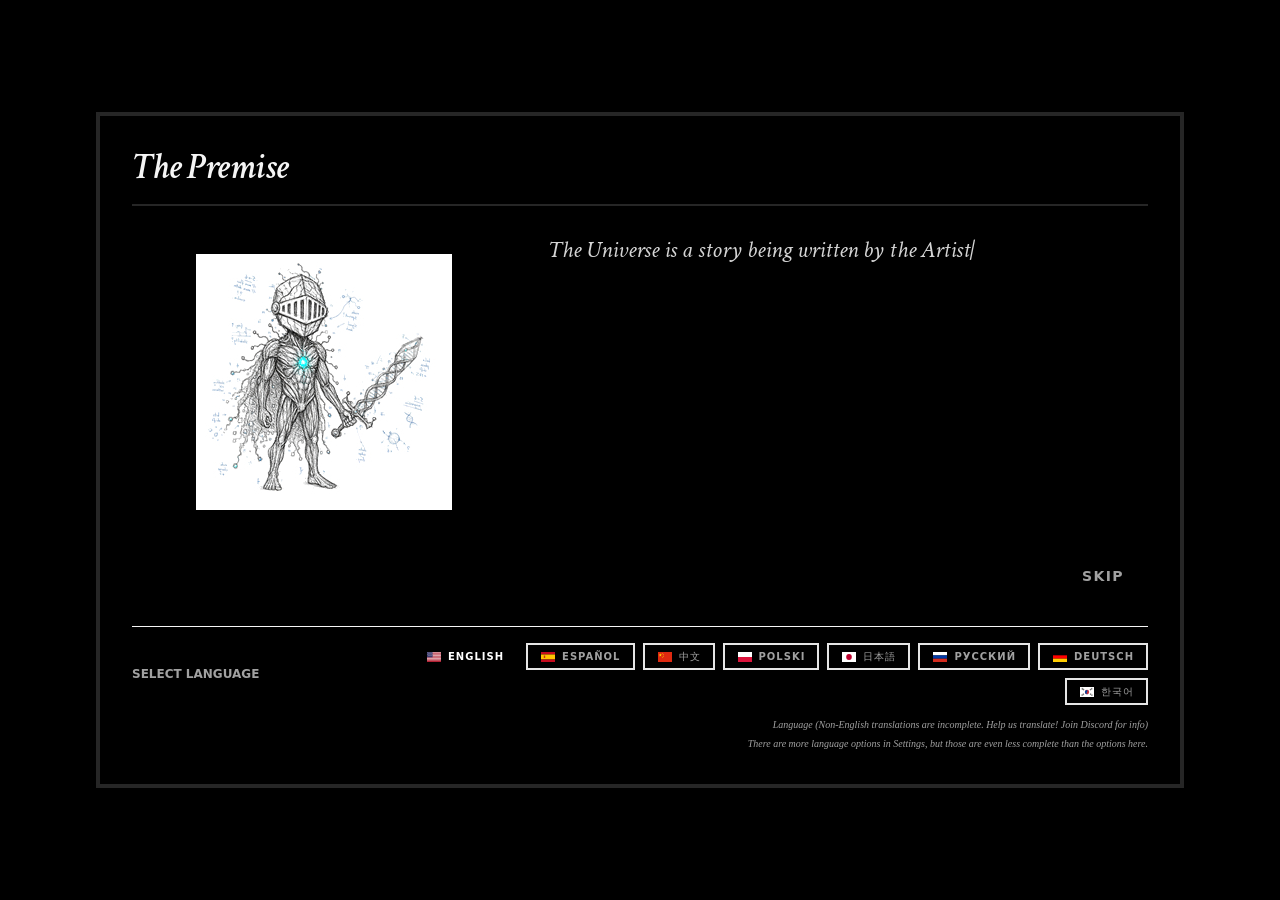
==== commit b211f6eb: "chore: refresh redesigned Pokémon gallery bundle" ====
--- a/index.html
+++ b/index.html
@@ -36,7 +36,7 @@
     }, true);
   </script>
   <title>Rejected Draft</title>
-  <script type="module" crossorigin src="./assets/main-DksMQC7H.js?v=20261016-gallery5"></script>
+  <script type="module" crossorigin src="./assets/main-DksMQC7H.js?v=20261016-gallery-card-redesign"></script>
   <link rel="modulepreload" crossorigin href="./assets/index-BRULzdMO.js">
   <link rel="modulepreload" crossorigin href="./assets/vendor-Bg7E4MMW.js">
   <link rel="modulepreload" crossorigin href="./assets/data-sketches-B3moo1Ps.js">
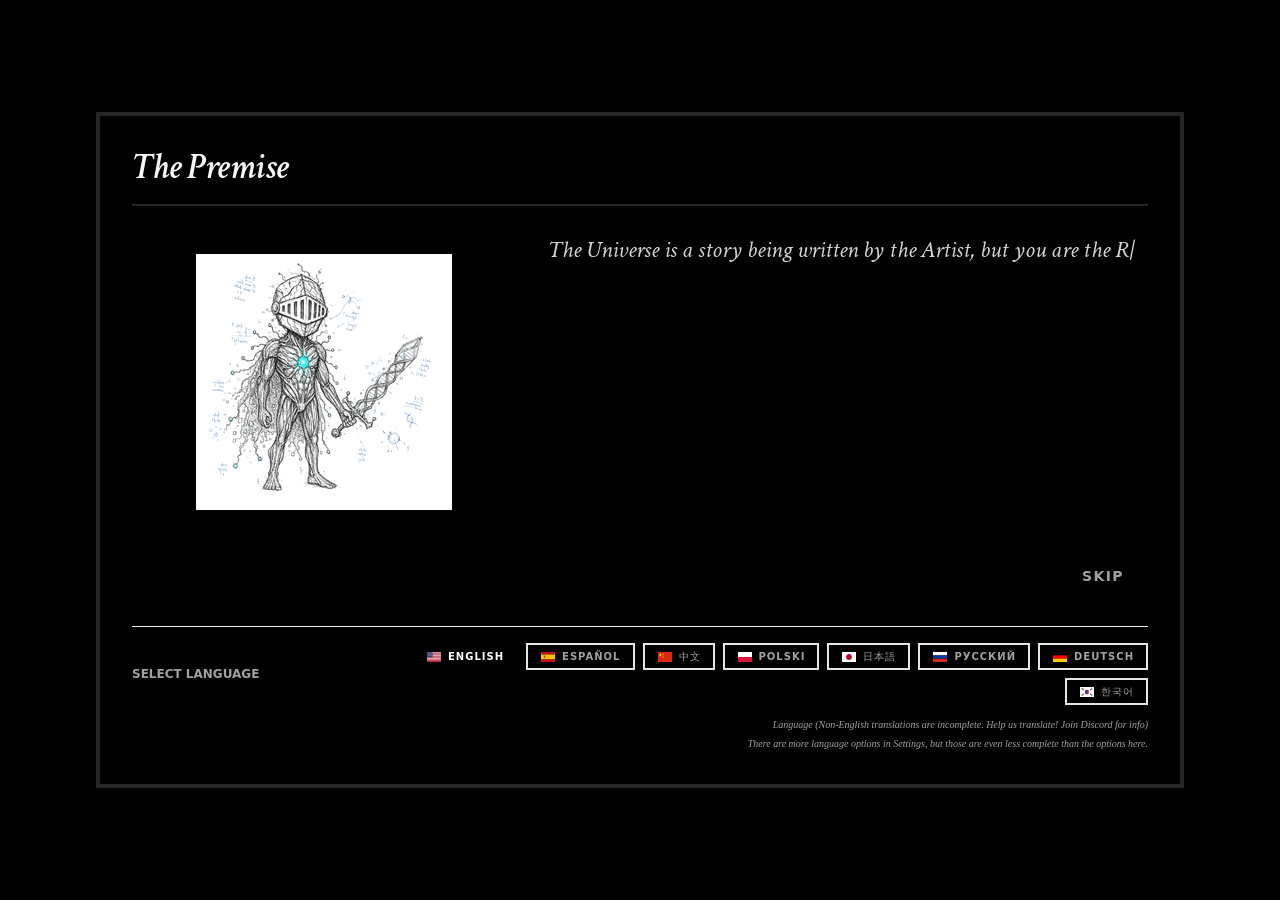
==== commit 9a9cd5b3: "chore: refresh compact Pokémon gallery design" ====
--- a/index.html
+++ b/index.html
@@ -36,7 +36,7 @@
     }, true);
   </script>
   <title>Rejected Draft</title>
-  <script type="module" crossorigin src="./assets/main-DksMQC7H.js?v=20261016-gallery-card-redesign"></script>
+  <script type="module" crossorigin src="./assets/main-DksMQC7H.js?v=20261016-gallery-compact"></script>
   <link rel="modulepreload" crossorigin href="./assets/index-BRULzdMO.js">
   <link rel="modulepreload" crossorigin href="./assets/vendor-Bg7E4MMW.js">
   <link rel="modulepreload" crossorigin href="./assets/data-sketches-B3moo1Ps.js">
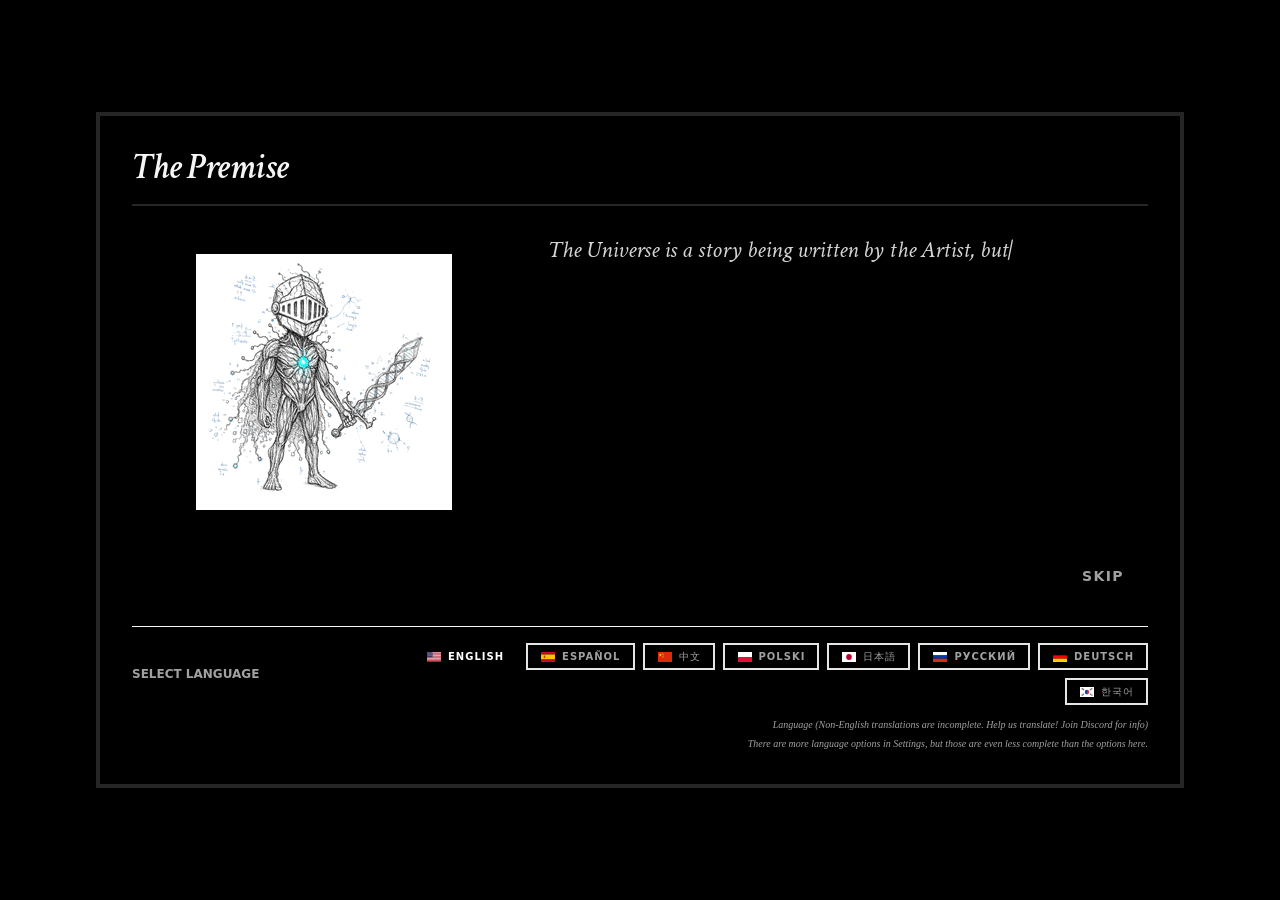
==== commit f705b8f5: "chore: refresh original-style Pokémon Gallery cards" ====
--- a/index.html
+++ b/index.html
@@ -36,7 +36,7 @@
     }, true);
   </script>
   <title>Rejected Draft</title>
-  <script type="module" crossorigin src="./assets/main-DksMQC7H.js?v=20261016-gallery-compact"></script>
+  <script type="module" crossorigin src="./assets/main-DksMQC7H.js?v=20261016-original-card-layout"></script>
   <link rel="modulepreload" crossorigin href="./assets/index-BRULzdMO.js">
   <link rel="modulepreload" crossorigin href="./assets/vendor-Bg7E4MMW.js">
   <link rel="modulepreload" crossorigin href="./assets/data-sketches-B3moo1Ps.js">
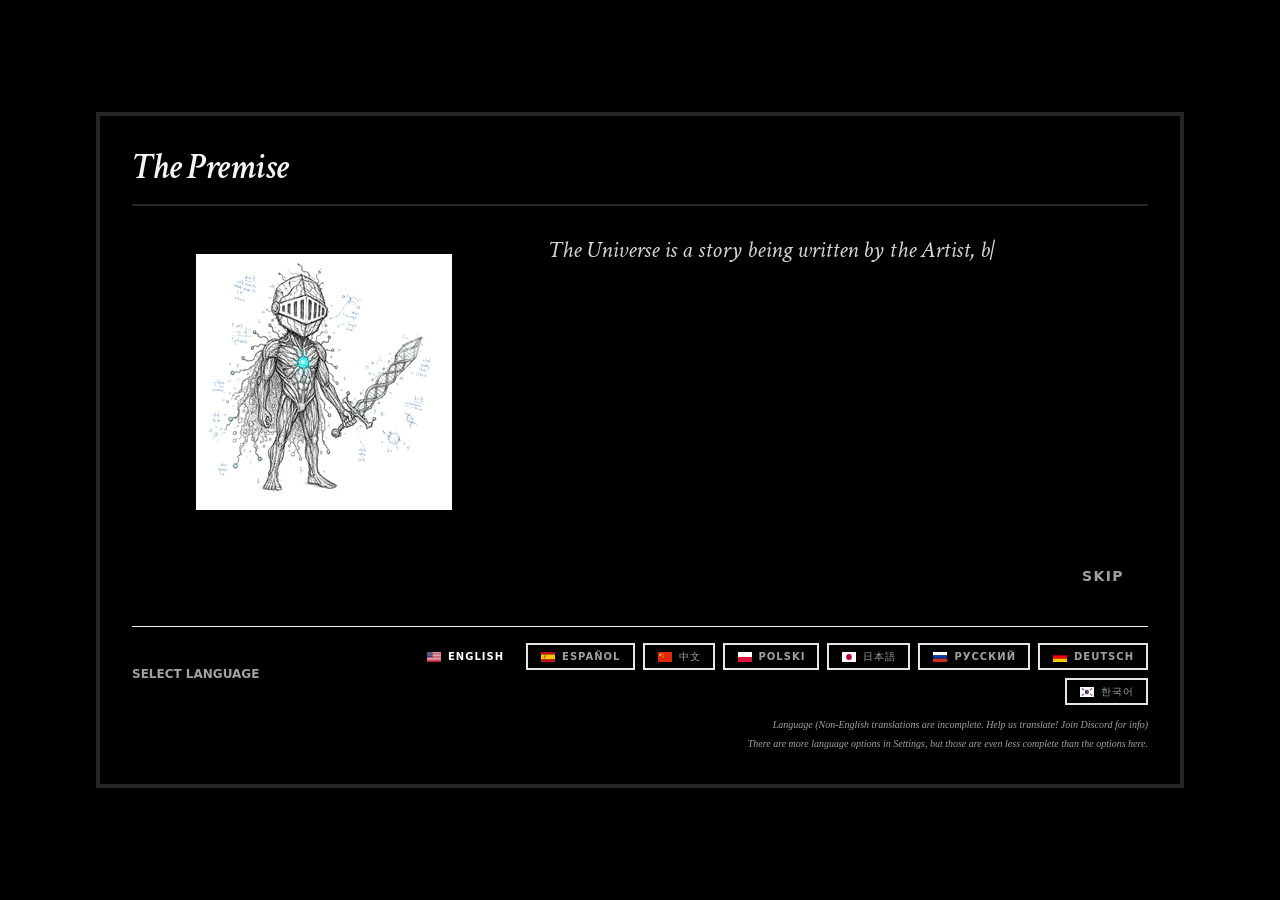
==== commit 33f3da50: "chore: invalidate gallery cache after restoring compact cards" ====
--- a/index.html
+++ b/index.html
@@ -36,7 +36,7 @@
     }, true);
   </script>
   <title>Rejected Draft</title>
-  <script type="module" crossorigin src="./assets/main-DksMQC7H.js?v=20261016-original-card-layout"></script>
+  <script type="module" crossorigin src="./assets/main-DksMQC7H.js?v=20261016-compact-original-v2"></script>
   <link rel="modulepreload" crossorigin href="./assets/index-BRULzdMO.js">
   <link rel="modulepreload" crossorigin href="./assets/vendor-Bg7E4MMW.js">
   <link rel="modulepreload" crossorigin href="./assets/data-sketches-B3moo1Ps.js">
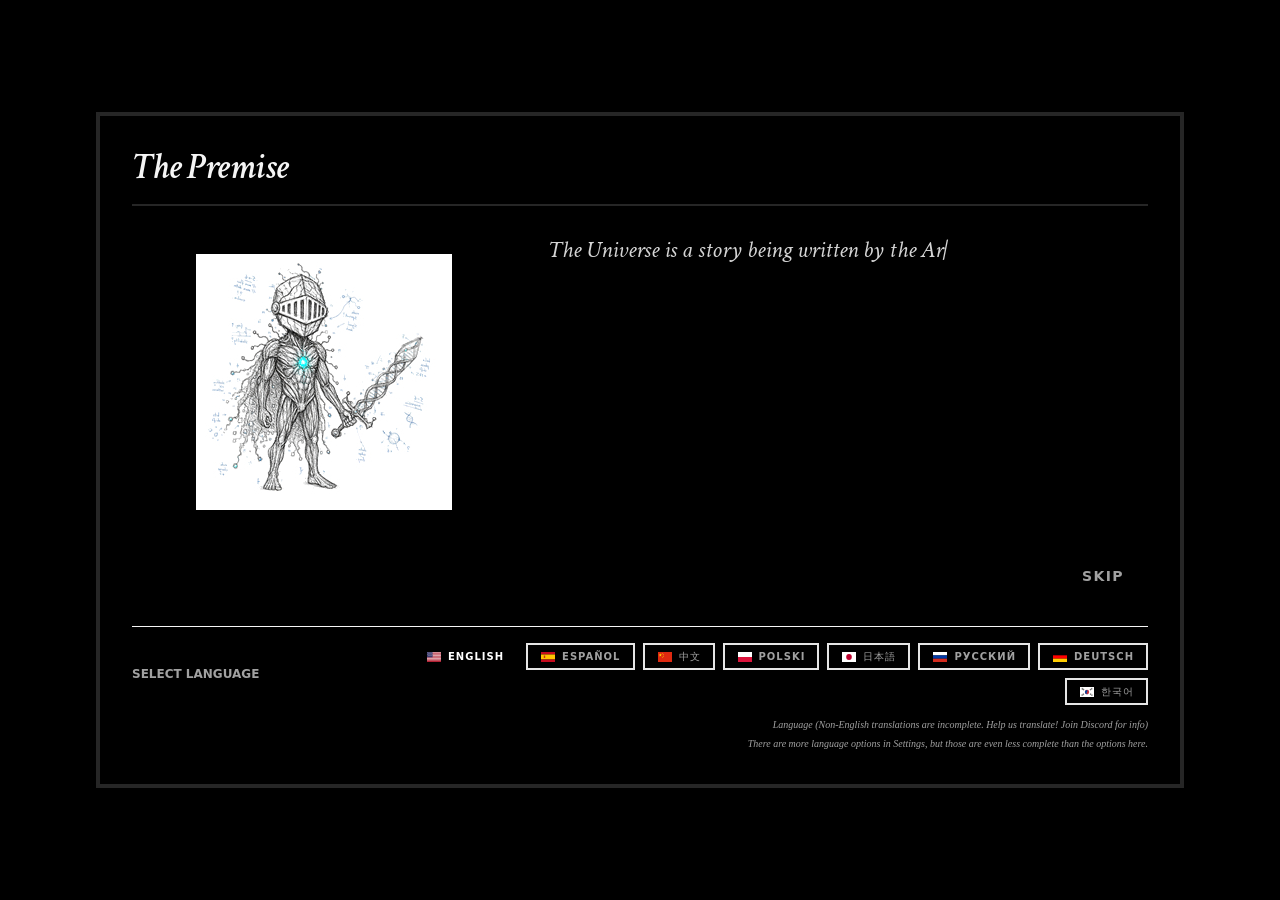
==== commit 3487aaae: "chore: refresh Pokémon encounter mapping for starter progression" ====
--- a/index.html
+++ b/index.html
@@ -56,7 +56,7 @@
     (async () => {
 
       try {
-        const panel = await import('./src/pokeloop/pokemonPanel.js?v=20261016-11');
+        const panel = await import('./src/pokeloop/pokemonPanel.js?v=20261016-sequential-starter');
         panel.mountPokemonPanel();
       } catch (error) {
         console.error('[PokéLoop Pokémon panel] failed to load:', error);
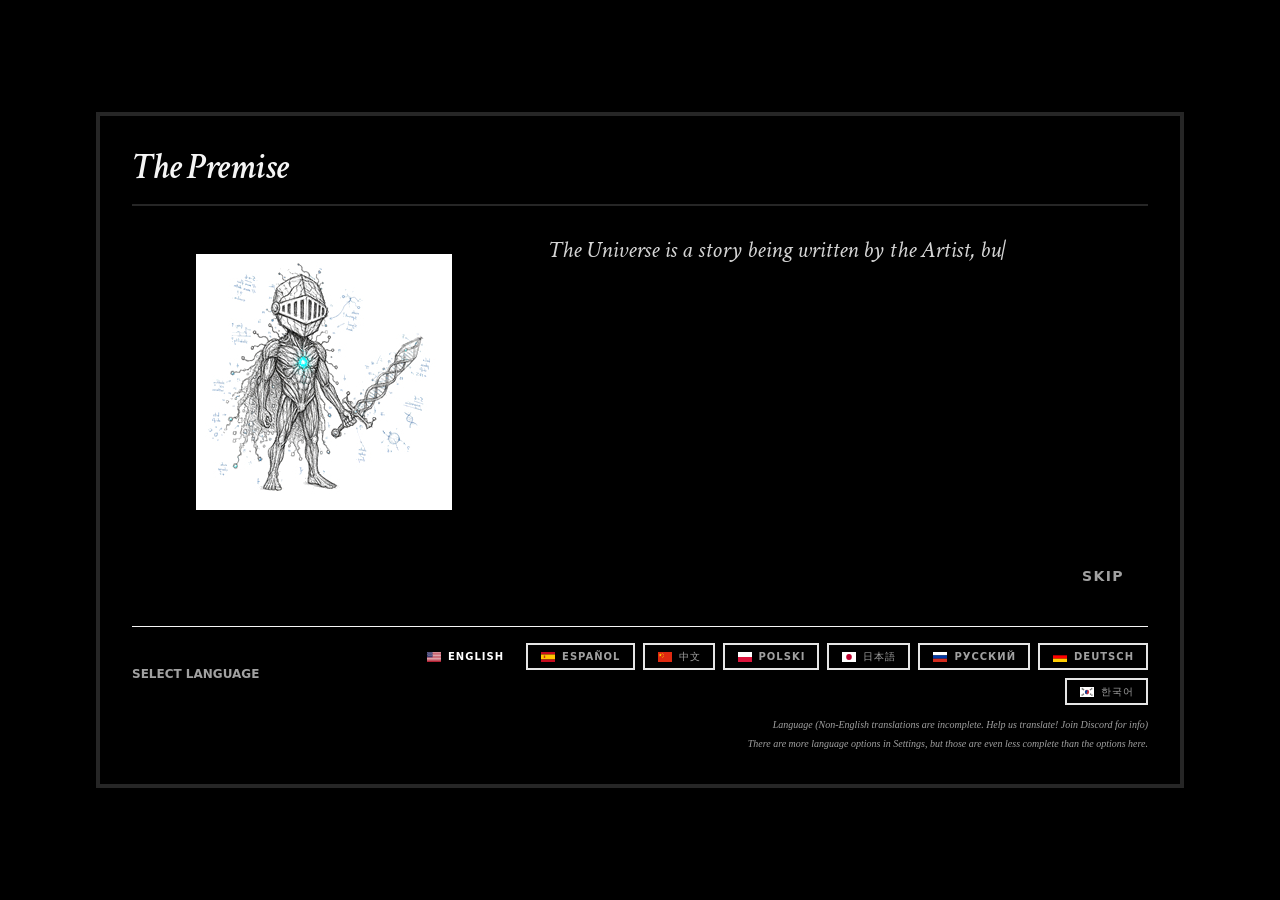
==== commit 488ef5bc: "chore: deploy corrected Pokémon battle win counting" ====
--- a/index.html
+++ b/index.html
@@ -36,7 +36,7 @@
     }, true);
   </script>
   <title>Rejected Draft</title>
-  <script type="module" crossorigin src="./assets/main-DksMQC7H.js?v=20261016-compact-original-v2"></script>
+  <script type="module" crossorigin src="./assets/main-DksMQC7H.js?v=20261016-win-count-fix"></script>
   <link rel="modulepreload" crossorigin href="./assets/index-BRULzdMO.js">
   <link rel="modulepreload" crossorigin href="./assets/vendor-Bg7E4MMW.js">
   <link rel="modulepreload" crossorigin href="./assets/data-sketches-B3moo1Ps.js">
@@ -56,7 +56,7 @@
     (async () => {
 
       try {
-        const panel = await import('./src/pokeloop/pokemonPanel.js?v=20261016-sequential-starter');
+        const panel = await import('./src/pokeloop/pokemonPanel.js?v=20261016-win-count-fix');
         panel.mountPokemonPanel();
       } catch (error) {
         console.error('[PokéLoop Pokémon panel] failed to load:', error);
